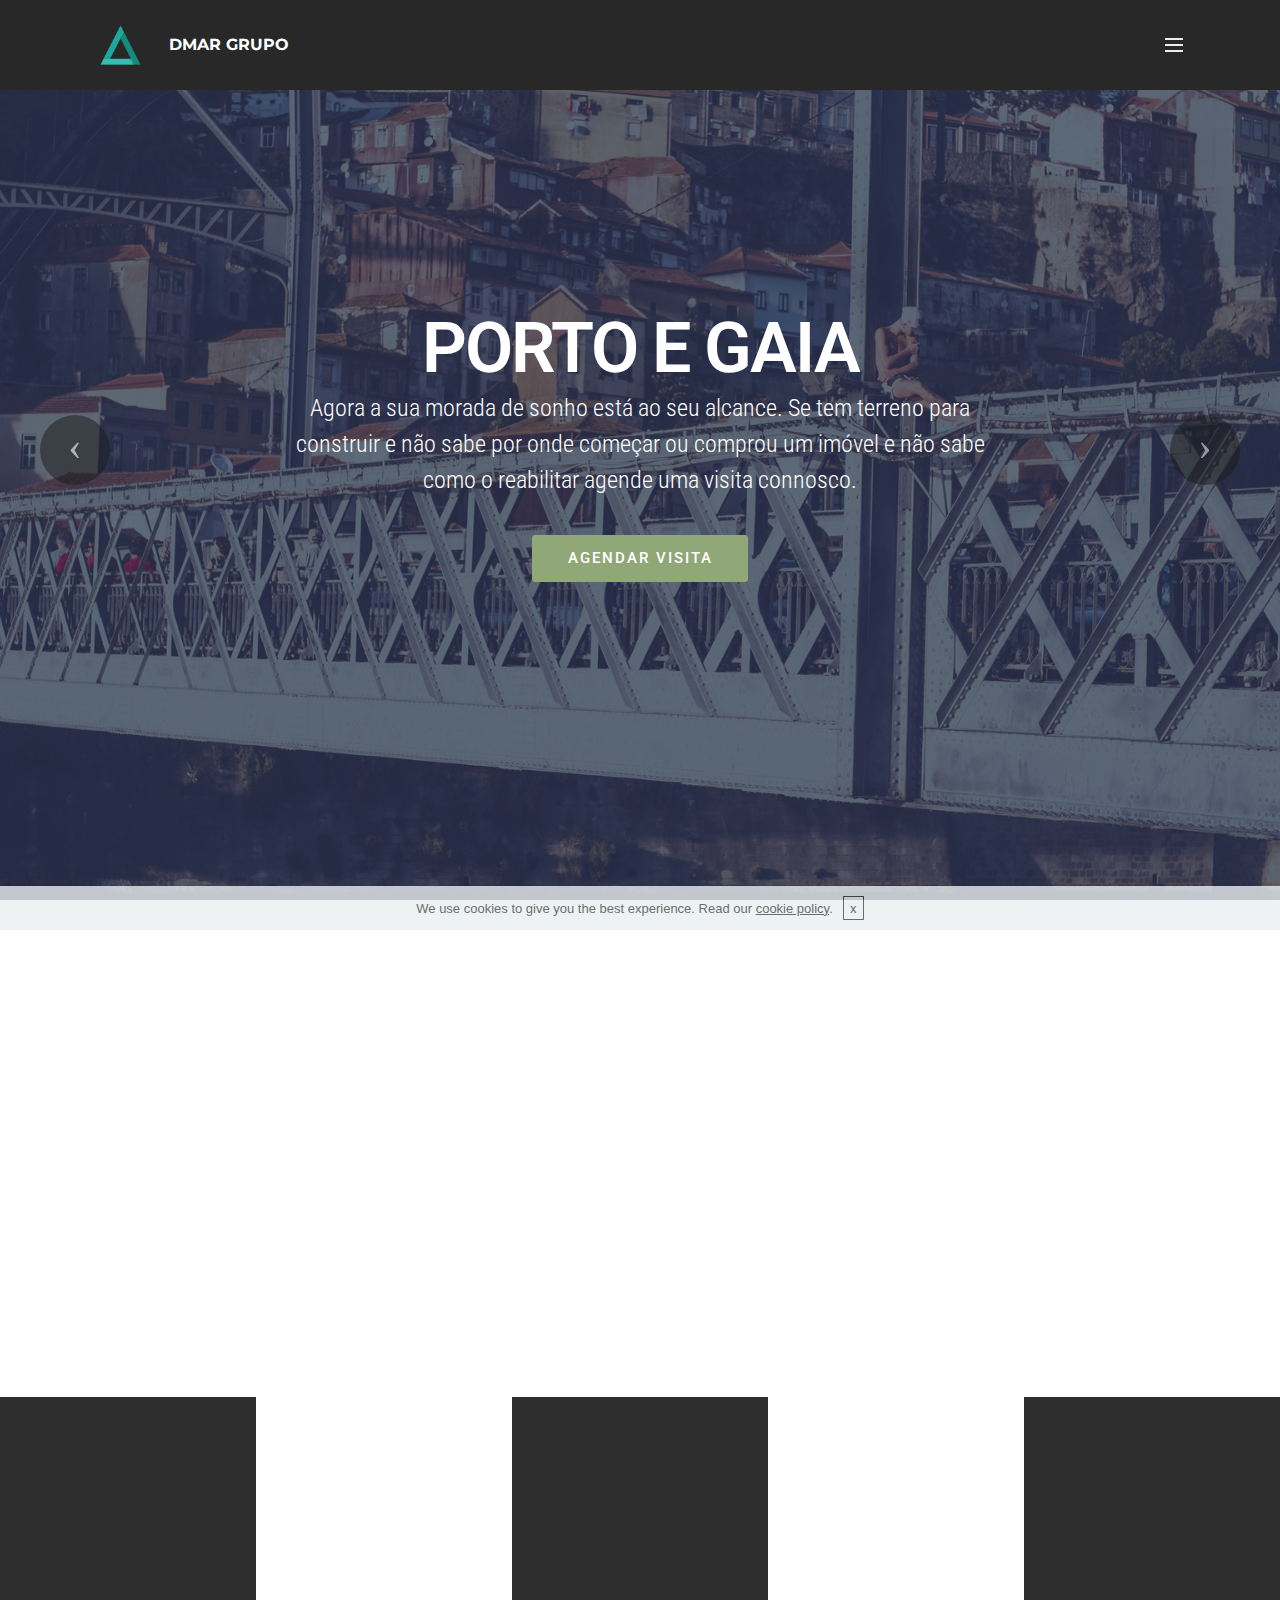
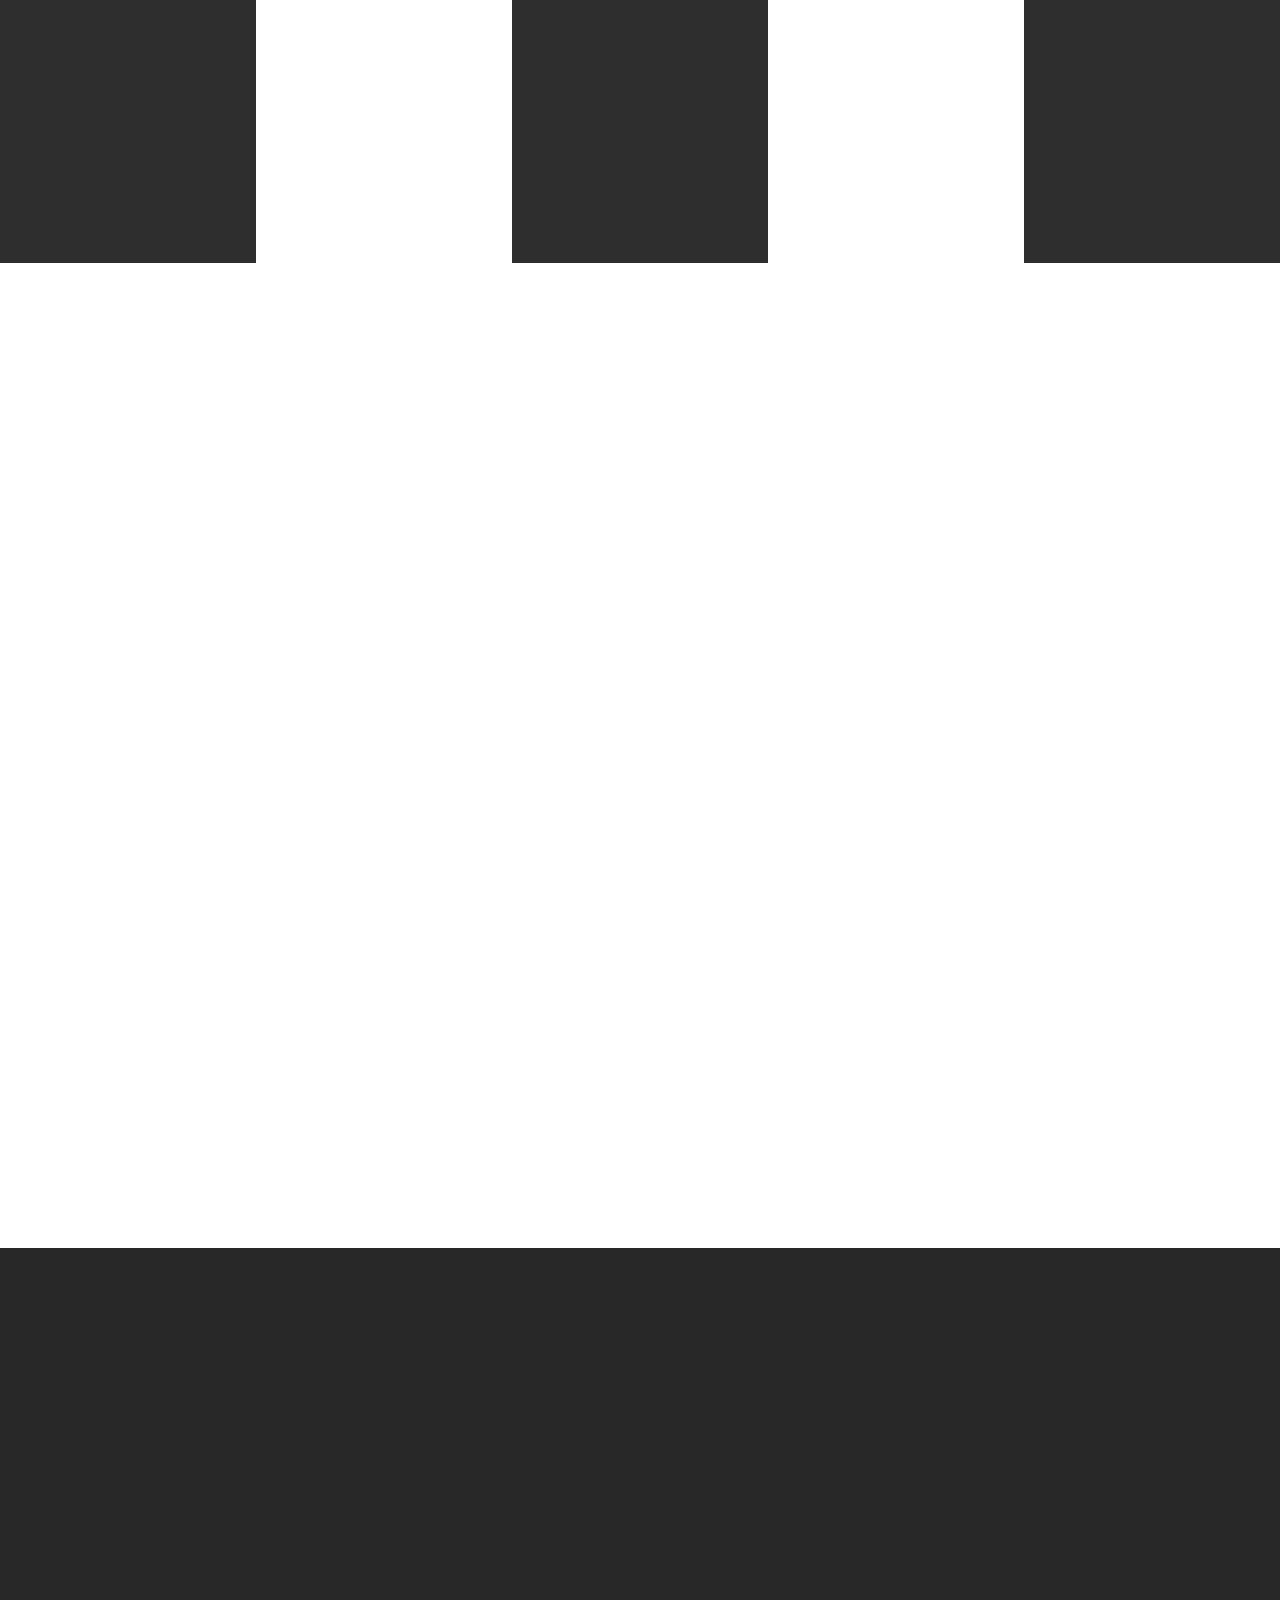
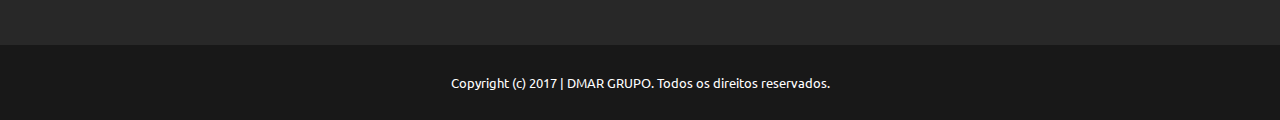
==== index.html @ 545c6b0a "Update index.html" ====
<!DOCTYPE html>
<html>
<head>
  <!-- Site made with Mobirise Website Builder v3.12.1, https://mobirise.com -->
  <meta charset="UTF-8">
  <meta http-equiv="X-UA-Compatible" content="IE=edge">
  <meta name="generator" content="Mobirise v3.12.1, mobirise.com">
  <meta name="viewport" content="width=device-width, initial-scale=1">
  <meta property="og:image" content="assets/images/teste-logo-small-1.png"/>
  <link rel="shortcut icon" href="assets/images/teste-logo-small-1.png" type="image/x-icon">
  <meta name="description" content="No Grupo DMAR as nossas equipas trabalham todos os dias para lhe apresentar o melhor serviço possivel. Visite-nos.">
  <title>Grupo DMAR</title>
  <link rel="stylesheet" href="https://fonts.googleapis.com/css?family=Lora:400,700,400italic,700italic&amp;subset=latin">
  <link rel="stylesheet" href="https://fonts.googleapis.com/css?family=Montserrat:400,700">
  <link rel="stylesheet" href="https://fonts.googleapis.com/css?family=Raleway:100,100i,200,200i,300,300i,400,400i,500,500i,600,600i,700,700i,800,800i,900,900i">
  <link rel="stylesheet" href="assets/bootstrap-material-design-font/css/material.css">
  <link rel="stylesheet" href="assets/web/assets/mobirise-icons/mobirise-icons.css">
  <link rel="stylesheet" href="assets/et-line-font-plugin/style.css">
  <link rel="stylesheet" href="assets/tether/tether.min.css">
  <link rel="stylesheet" href="assets/bootstrap/css/bootstrap.min.css">
  <link rel="stylesheet" href="assets/dropdown/css/style.css">
  <link rel="stylesheet" href="assets/animate.css/animate.min.css">
  <link rel="stylesheet" href="assets/socicon/css/styles.css">
  <link rel="stylesheet" href="assets/theme/css/style.css">
  <link rel="stylesheet" href="assets/mobirise/css/mbr-additional.css" type="text/css">
  
  
  
</head>
<body>

<!-- Google Analytics -->
<script>
  (function(i,s,o,g,r,a,m){i['GoogleAnalyticsObject']=r;i[r]=i[r]||function(){
  (i[r].q=i[r].q||[]).push(arguments)},i[r].l=1*new Date();a=s.createElement(o),
  m=s.getElementsByTagName(o)[0];a.async=1;a.src=g;m.parentNode.insertBefore(a,m)
  })(window,document,'script','https://www.google-analytics.com/analytics.js','ga');
  ga('create', 'UA-96179399-1', 'auto');
  ga('send', 'pageview');
</script>
<!-- /Google Analytics -->


<section id="ext_menu-2">

    <nav class="navbar navbar-dropdown navbar-fixed-top">
        <div class="container">

            <div class="mbr-table">
                <div class="mbr-table-cell">

                    <div class="navbar-brand">
                        <a href="index.html" class="navbar-logo"><img src="assets/images/teste-logo.png" alt="Dmar" title="DMAR Grupo"></a>
                        <a class="navbar-caption" href="index.html">DMAR GRUPO</a>
                    </div>

                </div>
                <div class="mbr-table-cell">

                    <button class="navbar-toggler pull-xs-right" type="button" data-toggle="collapse" data-target="#exCollapsingNavbar">
                        <div class="hamburger-icon"></div>
                    </button>

                    <ul class="nav-dropdown collapse pull-xs-right nav navbar-nav navbar-toggleable-xl" id="exCollapsingNavbar"><li class="nav-item"><a class="nav-link link" href="index.html#header3-11">SOBRE NÓS</a></li><li class="nav-item"><a class="nav-link link" href="index.html#features2-b">SERVIÇOS</a></li><li class="nav-item"><a class="nav-link link" href="index.html#social-buttons1-8">CONTACTOS</a></li></ul>
                    <button hidden="" class="navbar-toggler navbar-close" type="button" data-toggle="collapse" data-target="#exCollapsingNavbar">
                        <div class="close-icon"></div>
                    </button>

                </div>
            </div>

        </div>
    </nav>

</section>

<section class="engine"><a rel="external" href="https://mobirise.com">Web Site Builder</a></section><section class="mbr-slider mbr-section mbr-section__container carousel slide mbr-section-nopadding mbr-after-navbar" data-ride="carousel" data-keyboard="false" data-wrap="true" data-pause="false" data-interval="10000" id="slider-4">
    <div>
        <div>
            <div>
                
                <div class="carousel-inner" role="listbox">
                    <div class="mbr-section mbr-section-hero carousel-item dark center mbr-section-full active" data-bg-video-slide="false" style="background-image: url(assets/images/mbr.jpg);">
                        <div class="mbr-table-cell">
                            <div class="mbr-overlay" style="opacity: 0.7; background-color: rgb(40, 50, 78);"></div>
                            <div class="container-slide container">
                                
                                <div class="row">
                                    <div class="col-md-8 col-md-offset-2 text-xs-center">
                                        <h2 class="mbr-section-title display-1">PORTO E GAIA</h2>
                                        <p class="mbr-section-lead lead">Agora a sua morada de sonho está ao seu alcance. Se tem terreno para construir e não sabe por onde começar ou comprou um imóvel e não sabe como o reabilitar agende uma visita connosco.<br></p>

                                        <div class="mbr-section-btn"><a class="btn btn-lg btn-success" href="index.html#features2-b">AGENDAR VISITA</a> </div>
                                    </div>
                                </div>
                            </div>
                        </div>
                    </div><div class="mbr-section mbr-section-hero carousel-item dark center mbr-section-full" data-bg-video-slide="false" style="background-image: url(assets/images/mbr-1.jpg);">
                        <div class="mbr-table-cell">
                            <div class="mbr-overlay"></div>
                            <div class="container-slide container">
                                
                                <div class="row">
                                    <div class="col-md-8 col-md-offset-1">
                                        <h2 class="mbr-section-title display-1">LISBOA E CASCAIS</h2>
                                        <p class="mbr-section-lead lead">Agora a sua morada de sonho está ao seu alcance. Se tem terreno para construir e não sabe por onde começar ou comprou um imóvel e não sabe como o reabilitar agende uma visita connosco.</p>

                                        <div class="mbr-section-btn"><a class="btn btn-lg btn-primary" href="index.html#features2-b">AGENDAR VISITA</a> </div>
                                    </div>
                                </div>
                            </div>
                        </div>
                    </div><div class="mbr-section mbr-section-hero carousel-item dark center mbr-section-full" data-bg-video-slide="false" style="background-image: url(assets/images/mbr-2.jpg);">
                        <div class="mbr-table-cell">
                            <div class="mbr-overlay" style="background-color: rgb(40, 50, 78);"></div>
                            <div class="container-slide container">
                                
                                <div class="row">
                                    <div class="col-md-8 col-md-offset-2 text-xs-center">
                                        <h2 class="mbr-section-title display-1">ALGARVE</h2>
                                        <p class="mbr-section-lead lead">Agora a sua morada de sonho está ao seu alcance. Se tem terreno para construir e não sabe por onde começar ou comprou um imóvel e não sabe como o reabilitar agende uma visita connosco.</p>

                                        <div class="mbr-section-btn"><a class="btn btn-lg btn-success" href="index.html#features2-b">AGENDAR VISITA</a> </div>
                                    </div>
                                </div>
                            </div>
                        </div>
                    </div><div class="mbr-section mbr-section-hero carousel-item dark center mbr-section-full" data-bg-video-slide="false" style="background-image: url(assets/images/mbr-3.jpg);">
                        <div class="mbr-table-cell">
                            <div class="mbr-overlay" style="background-color: rgb(40, 50, 78);"></div>
                            <div class="container-slide container">
                                
                                <div class="row">
                                    <div class="col-md-8 col-md-offset-2 text-xs-center">
                                        <h2 class="mbr-section-title display-1">Reformar e vender imóvel?</h2>
                                        <p class="mbr-section-lead lead">Agora com a DMAR tem possibilidade de reabilitar ou reformar o seu imóvel e vende-lo sem grandes preocupações.<br></p>

                                        <div class="mbr-section-btn"><a class="btn btn-lg btn-primary" href="index.html#features2-b">AGENDE UMA VISITA</a> </div>
                                    </div>
                                </div>
                            </div>
                        </div>
                    </div><div class="mbr-section mbr-section-hero carousel-item dark center mbr-section-full" data-bg-video-slide="false" style="background-image: url(assets/images/mbr-4.jpg);">
                        <div class="mbr-table-cell">
                            <div class="mbr-overlay" style="background-color: rgb(40, 50, 78);"></div>
                            <div class="container-slide container">
                                
                                <div class="row">
                                    <div class="col-md-8 col-md-offset-3 text-xs-right">
                                        <h2 class="mbr-section-title display-1">Certificados Energétios?</h2>
                                        <p class="mbr-section-lead lead">Sim nós fazemos.<br></p>

                                        <div class="mbr-section-btn"><a class="btn btn-lg btn-success" href="http://dmar.pt/energy">AGENDE UM</a> </div>
                                    </div>
                                </div>
                            </div>
                        </div>
                    </div>
                </div>

                <a data-app-prevent-settings="" class="left carousel-control" role="button" data-slide="prev" href="#slider-4">
                    <span class="icon-prev" aria-hidden="true"></span>
                    <span class="sr-only">Previous</span>
                </a>
                <a data-app-prevent-settings="" class="right carousel-control" role="button" data-slide="next" href="#slider-4">
                    <span class="icon-next" aria-hidden="true"></span>
                    <span class="sr-only">Next</span>
                </a>
            </div>
        </div>
    </div>
</section>

<section class="mbr-section mbr-section__container article" id="header3-11" style="background-color: rgb(255, 255, 255); padding-top: 100px; padding-bottom: 20px;">
    <div class="container">
        <div class="row">
            <div class="col-xs-12">
                <h3 class="mbr-section-title display-2">QUEM É A DMAR?</h3>
                <small class="mbr-section-subtitle"></small>
            </div>
        </div>
    </div>
</section>

<section class="mbr-section article mbr-section__container" id="content1-10" style="background-color: rgb(255, 255, 255); padding-top: 0px; padding-bottom: 140px;">

    <div class="container">
        <div class="row">
            <div class="col-xs-12 lead"><p>A DMAR é um Grupo que tem como objectivo principal satisfazer os seus clientes em todas as suas necessidades relacionadas com os seus imóveis. Fornece portanto um leque completo de soluções para os imóveis e providencia um serviço transparente e com garantias totais. Seja desde construção, obras de menor dimensão, venda de Imóveis, gestão de condomínios de edifícios, seguros para os imóveis e seus ocupantes ou a certificação energética do imóvel com aconselhamento para melhorias energéticas.</p><p><br></p><p>Para tal a DMAR tem nos seus quadros, profissionais qualificados e licenciados pelas melhores Universidades para desenvolver todas estas actividades com as regras actuais.</p></div>
        </div>
    </div>

</section>

<section class="mbr-cards mbr-section mbr-section-nopadding" id="features2-b" style="background-color: rgb(255, 255, 255);">

        

    <div class="mbr-cards-row row striped">

        <div class="mbr-cards-col col-xs-12 col-lg-2" style="padding-top: 80px; padding-bottom: 80px;">
            <div class="container">
                <div class="card cart-block">
                    <div class="card-img"><a href="http://dmar.pt/building" target="_blank" class="mbri-home mbr-iconfont mbr-iconfont-features2"></a></div>
                    <div class="card-block">
                        <h4 class="card-title">OBRAS</h4>
                        
                        
                        <div class="card-btn"><a href="http://dmar.pt/building" class="btn btn-warning">SABER MAIS</a></div>
                    </div>
                </div>
            </div>
        </div>
        <div class="mbr-cards-col col-xs-12 col-lg-2" style="padding-top: 80px; padding-bottom: 80px;">
            <div class="container">
                <div class="card cart-block">
                    <div class="card-img"><a href="http://dmar.pt/energy" class="mbri-idea mbr-iconfont mbr-iconfont-features2"></a></div>
                    <div class="card-block">
                        <h4 class="card-title">CERTIFICADOS ENERGÉTICOS</h4>
                        
                        
                        <div class="card-btn"><a href="http://dmar.pt/energy" class="btn btn-warning">SABER MAIS</a></div>
                    </div>
                </div>
            </div>
        </div>
        <div class="mbr-cards-col col-xs-12 col-lg-2" style="padding-top: 80px; padding-bottom: 80px;">
            <div class="container">
                <div class="card cart-block">
                    <div class="card-img"><a href="http://dmarcondominios.x10host.com" class="mbri-edit mbr-iconfont mbr-iconfont-features2"></a></div>
                    <div class="card-block">
                        <h4 class="card-title">GESTÃO DE CONDOMINIOS</h4>
                        
                        
                        <div class="card-btn"><a href="http://dmarcondominios.x10host.com" class="btn btn-warning">SABER MAIS</a></div>
                    </div>
                </div>
            </div>
        </div>
        <div class="mbr-cards-col col-xs-12 col-lg-2" style="padding-top: 80px; padding-bottom: 80px;">
            <div class="container">
                <div class="card cart-block">
                    <div class="card-img"><a href="http://www.dmar-imobiliaria.pt" class="mbri-map-pin mbr-iconfont mbr-iconfont-features2"></a></div>
                    <div class="card-block">
                        <h4 class="card-title">IMOBILIÁRIA</h4>
                        
                        
                        <div class="card-btn"><a href="http://www.dmar-imobiliaria.pt" class="btn btn-warning" target="_blank">SABER MAIS</a></div>
                    </div>
                </div>
            </div>
        </div>
        <div class="mbr-cards-col col-xs-12 col-lg-2" style="padding-top: 80px; padding-bottom: 80px;">
            <div class="container">
                <div class="card cart-block">
                    <div class="card-img"><a href="http://dmar.pt/seguros" class="mbri-protect mbr-iconfont mbr-iconfont-features2"></a></div>
                    <div class="card-block">
                        <h4 class="card-title">SEGUROS</h4>
                        
                        
                        <div class="card-btn"><a href="http://dmar.pt/seguros/" class="btn btn-warning">SABER MAIS!</a></div>
                    </div>
                </div>
            </div>
        </div>
        
    </div>
</section>

<section class="mbr-section" id="form1-a" style="background-color: rgb(255, 255, 255); padding-top: 120px; padding-bottom: 120px;">
    
    <div class="mbr-section mbr-section__container mbr-section__container--middle">
        <div class="container">
            <div class="row">
                <div class="col-xs-12 text-xs-center">
                    <h3 class="mbr-section-title display-2"><p>AGENDE UMA REUNIÃO&nbsp;&nbsp;&nbsp;&nbsp;</p></h3>
                    <small class="mbr-section-subtitle"></small>
                </div>
            </div>
        </div>
    </div>
    <div class="mbr-section mbr-section-nopadding">
        <div class="container">
            <div class="row">
                <div class="col-xs-12 col-lg-10 col-lg-offset-1" data-form-type="formoid">


                    <div data-form-alert="true">
                        <div hidden="" data-form-alert-success="true" class="alert alert-form alert-success text-xs-center">Obrigado por nos contactar! Iremos responder ao seu pedido o mais breve possivel.</div>
                    </div>


                    <form action="https://mobirise.com/" method="post" data-form-title="AGENDE UMA REUNIÃO&amp;nbsp;&amp;nbsp;&amp;nbsp;&amp;nbsp;">

                        <input type="hidden" value="QLfrBdo5JYVYoTVvgTwMa7ZtrbU6G0u6p+/h1WygypxPQh24oFWICL7safoiLllz13dA7XIQCb1Tnn9NUhfeIuDGlWLWuJW9LAH5Nif7QUSp3lc/PRtCB7ZhBWG7leej" data-form-email="true">

                        <div class="row row-sm-offset">

                            <div class="col-xs-12 col-md-4">
                                <div class="form-group">
                                    <label class="form-control-label" for="form1-a-name">Nome<span class="form-asterisk">*</span></label>
                                    <input type="text" class="form-control" name="name" required="" data-form-field="Name" id="form1-a-name">
                                </div>
                            </div>

                            <div class="col-xs-12 col-md-4">
                                <div class="form-group">
                                    <label class="form-control-label" for="form1-a-email">Email</label>
                                    <input type="email" class="form-control" name="email" required="" data-form-field="Email" id="form1-a-email">
                                </div>
                            </div>

                            <div class="col-xs-12 col-md-4">
                                <div class="form-group">
                                    <label class="form-control-label" for="form1-a-phone">Telemóvel<span class="form-asterisk">*</span></label>
                                    <input type="tel" class="form-control" name="phone" data-form-field="Phone" id="form1-a-phone">
                                </div>
                            </div>

                        </div>

                        <div class="form-group">
                            <label class="form-control-label" for="form1-a-message">Menssagem</label>
                            <textarea class="form-control" name="message" rows="7" data-form-field="Message" id="form1-a-message"></textarea>
                        </div>

                        <div><button type="submit" class="btn btn-primary">AGENDAR</button></div>

                    </form>
                </div>
            </div>
        </div>
    </div>
</section>

<section class="mbr-section mbr-section-md-padding" id="social-buttons1-8" style="background-color: rgb(255, 255, 255); padding-top: 60px; padding-bottom: 120px;">
    
    <div class="container">
        <div class="row">
            <div class="col-md-8 col-md-offset-2 text-xs-center">
                <h3 class="mbr-section-title display-2">Apresente-nos a um amigo seu!<br></h3>
                <div>

                  <div class="mbr-social-likes" data-counters="false">
                    <span class="btn btn-social facebook" title="Share link on Facebook">
                        <i class="socicon socicon-facebook"></i>
                    </span>
                    <span class="btn btn-social twitter" title="Share link on Twitter">
                        <i class="socicon socicon-twitter"></i>
                    </span>
                    <span class="btn btn-social plusone" title="Share link on Google+">
                        <i class="socicon socicon-googleplus"></i>
                    </span>
                    
                    
                  </div>

                </div>
            </div>
        </div>
    </div>
</section>

<section class="mbr-section mbr-section-md-padding mbr-footer footer1" id="contacts1-9" style="background-color: rgb(40, 40, 40); padding-top: 120px; padding-bottom: 120px;">
    
    <div class="container">
        <div class="row">
            <div class="mbr-footer-content col-xs-12 col-md-3">
                <div><a href="#top"><img src="assets/images/teste-logo-small.png"></a></div>
            </div>
            <div class="mbr-footer-content col-xs-12 col-md-3">
                <p><strong>Morada</strong><br>
Rua trás do Maninho<br>
Madalena, V. N. Gaia</p>
            </div>
            <div class="mbr-footer-content col-xs-12 col-md-3">
                <p><strong>Contactos</strong><br>
Email: geral@dmar.pt<br>
Telemóvel: +351 934 323 691<br><br></p>
            </div>
            <div class="mbr-footer-content col-xs-12 col-md-3">
                <p><strong>Links</strong><br>
<a href="http://dmar.pt/building/" target="_blank">DMAR</a> Construções<br>
<a href="http://www.dmar-imobiliaria.pt">DMAR</a> Imobiliária<br>
<a href="http://www.dmarcondominios.x10host.com" target="_blank">DMAR</a> Condomínios<br><a href="http://dmar.pt/seguros/" target="_blank">DMAR</a> Seguros<br><a href="http://dmar.pt/energy/" target="_blank">DMAR</a> Certificados Energéticos</p>
            </div>

        </div>
    </div>
</section>

<footer class="mbr-small-footer mbr-section mbr-section-nopadding" id="footer1-5" style="background-color: rgb(24, 24, 24); padding-top: 1.75rem; padding-bottom: 1.75rem;">
    
    <div class="container">
        <p class="text-xs-center">Copyright (c) 2017 | DMAR GRUPO. Todos os direitos reservados.</p>
    </div>
</footer>


  <script src="assets/web/assets/jquery/jquery.min.js"></script>
  <script src="assets/tether/tether.min.js"></script>
  <script src="assets/bootstrap/js/bootstrap.min.js"></script>
  <script src="assets/smooth-scroll/smooth-scroll.js"></script>
  <script src="assets/cookies-alert-plugin/cookies-alert-core.js"></script>
  <script src="assets/cookies-alert-plugin/cookies-alert-script.js"></script>
  <script src="assets/dropdown/js/script.min.js"></script>
  <script src="assets/touch-swipe/jquery.touch-swipe.min.js"></script>
  <script src="assets/viewport-checker/jquery.viewportchecker.js"></script>
  <script src="assets/bootstrap-carousel-swipe/bootstrap-carousel-swipe.js"></script>
  <script src="assets/social-likes/social-likes.js"></script>
  <script src="assets/theme/js/script.js"></script>
  <script src="assets/formoid/formoid.min.js"></script>
  
  
  <input name="animation" type="hidden">
   <div id="scrollToTop" class="scrollToTop mbr-arrow-up"><a style="text-align: center;"><i class="mbr-arrow-up-icon"></i></a></div>
  <input name="cookieData" type="hidden" data-cookie-text="We use cookies to give you the best experience. Read our <a href='privacy.html'>cookie policy</a>.">
  </body>
</html>
---- assets/bootstrap-material-design-font/css/material.css ----
@font-face {
  font-family: 'Material-Design-Icons';
  src: url('../fonts/Material-Design-Icons.eot?3ocs8m');
  src: url('../fonts/Material-Design-Icons.eot?#iefix3ocs8m') format('embedded-opentype'), url('../fonts/Material-Design-Icons.woff?3ocs8m') format('woff'), url('../fonts/Material-Design-Icons.ttf?3ocs8m') format('truetype'), url('../fonts/Material-Design-Icons.svg?3ocs8m#Material-Design-Icons') format('svg');
  font-weight: normal;
  font-style: normal;
}
[class^="mdi-"],
[class*="mdi-"] {
  speak: none;
  display: inline-block;
  font-style: normal;
  font-variant:normal;
  font-weight:normal;
  /*font-size:24px;*/
  line-height:1;
  font-family:'Material-Design-Icons' !important;
  text-rendering: auto;
  
  -webkit-font-smoothing: antialiased;
  -moz-osx-font-smoothing: grayscale;
  -webkit-transform: translate(0, 0);
      -ms-transform: translate(0, 0);
          transform: translate(0, 0);
}
[class^="mdi-"]:before,
[class*="mdi-"]:before {
  display: inline-block;
  speak: none;
  text-decoration: inherit;
}
[class^="mdi-"].pull-left,
[class*="mdi-"].pull-left {
  margin-right: .3em;
}
[class^="mdi-"].pull-right,
[class*="mdi-"].pull-right {
  margin-left: .3em;
}
[class^="mdi-"].mdi-lg:before,
[class*="mdi-"].mdi-lg:before,
[class^="mdi-"].mdi-lg:after,
[class*="mdi-"].mdi-lg:after {
  font-size: 1.33333333em;
  line-height: 0.75em;
  vertical-align: -15%;
}
[class^="mdi-"].mdi-2x:before,
[class*="mdi-"].mdi-2x:before,
[class^="mdi-"].mdi-2x:after,
[class*="mdi-"].mdi-2x:after {
  font-size: 2em;
}
[class^="mdi-"].mdi-3x:before,
[class*="mdi-"].mdi-3x:before,
[class^="mdi-"].mdi-3x:after,
[class*="mdi-"].mdi-3x:after {
  font-size: 3em;
}
[class^="mdi-"].mdi-4x:before,
[class*="mdi-"].mdi-4x:before,
[class^="mdi-"].mdi-4x:after,
[class*="mdi-"].mdi-4x:after {
  font-size: 4em;
}
[class^="mdi-"].mdi-5x:before,
[class*="mdi-"].mdi-5x:before,
[class^="mdi-"].mdi-5x:after,
[class*="mdi-"].mdi-5x:after {
  font-size: 5em;
}
[class^="mdi-device-signal-cellular-"]:after,
[class^="mdi-device-battery-"]:after,
[class^="mdi-device-battery-charging-"]:after,
[class^="mdi-device-signal-cellular-connected-no-internet-"]:after,
[class^="mdi-device-signal-wifi-"]:after,
[class^="mdi-device-signal-wifi-statusbar-not-connected"]:after,
.mdi-device-network-wifi:after {
  opacity: .3;
  position: absolute;
  left: 0;
  top: 0;
  z-index: 1;
  display: inline-block;
  speak: none;
  text-decoration: inherit;
}
[class^="mdi-device-signal-cellular-"]:after {
  content: "\e758";
}
[class^="mdi-device-battery-"]:after {
  content: "\e735";
}
[class^="mdi-device-battery-charging-"]:after {
  content: "\e733";
}
[class^="mdi-device-signal-cellular-connected-no-internet-"]:after {
  content: "\e75d";
}
[class^="mdi-device-signal-wifi-"]:after,
.mdi-device-network-wifi:after {
  content: "\e765";
}
[class^="mdi-device-signal-wifi-statusbasr-not-connected"]:after {
  content: "\e8f7";
}
.mdi-device-signal-cellular-off:after,
.mdi-device-signal-cellular-null:after,
.mdi-device-signal-cellular-no-sim:after,
.mdi-device-signal-wifi-off:after,
.mdi-device-signal-wifi-4-bar:after,
.mdi-device-signal-cellular-4-bar:after,
.mdi-device-battery-alert:after,
.mdi-device-signal-cellular-connected-no-internet-4-bar:after,
.mdi-device-battery-std:after,
.mdi-device-battery-full .mdi-device-battery-unknown:after {
  content: "";
}
.mdi-fw {
  width: 1.28571429em;
  text-align: center;
}
.mdi-ul {
  padding-left: 0;
  margin-left: 2.14285714em;
  list-style-type: none;
}
.mdi-ul > li {
  position: relative;
}
.mdi-li {
  position: absolute;
  left: -2.14285714em;
  width: 2.14285714em;
  top: 0.14285714em;
  text-align: center;
}
.mdi-li.mdi-lg {
  left: -1.85714286em;
}
.mdi-border {
  padding: .2em .25em .15em;
  border: solid 0.08em #eeeeee;
  border-radius: .1em;
}
.mdi-spin {
  -webkit-animation: mdi-spin 2s infinite linear;
  animation: mdi-spin 2s infinite linear;
  -webkit-transform-origin: 50% 50%;
  -ms-transform-origin: 50% 50%;
      transform-origin: 50% 50%;
}
.mdi-pulse {
  -webkit-animation: mdi-spin 1s steps(8) infinite;
  animation: mdi-spin 1s steps(8) infinite;
  -webkit-transform-origin: 50% 50%;
  -ms-transform-origin: 50% 50%;
      transform-origin: 50% 50%;
}
@-webkit-keyframes mdi-spin {
  0% {
    -webkit-transform: rotate(0deg);
    transform: rotate(0deg);
  }
  100% {
    -webkit-transform: rotate(359deg);
    transform: rotate(359deg);
  }
}
@keyframes mdi-spin {
  0% {
    -webkit-transform: rotate(0deg);
    transform: rotate(0deg);
  }
  100% {
    -webkit-transform: rotate(359deg);
    transform: rotate(359deg);
  }
}
.mdi-rotate-90 {
  filter: progid:DXImageTransform.Microsoft.BasicImage(rotation=1);
  -webkit-transform: rotate(90deg);
  -ms-transform: rotate(90deg);
  transform: rotate(90deg);
}
.mdi-rotate-180 {
  filter: progid:DXImageTransform.Microsoft.BasicImage(rotation=2);
  -webkit-transform: rotate(180deg);
  -ms-transform: rotate(180deg);
  transform: rotate(180deg);
}
.mdi-rotate-270 {
  filter: progid:DXImageTransform.Microsoft.BasicImage(rotation=3);
  -webkit-transform: rotate(270deg);
  -ms-transform: rotate(270deg);
  transform: rotate(270deg);
}
.mdi-flip-horizontal {
  filter: progid:DXImageTransform.Microsoft.BasicImage(rotation=0, mirror=1);
  -webkit-transform: scale(-1, 1);
  -ms-transform: scale(-1, 1);
  transform: scale(-1, 1);
}
.mdi-flip-vertical {
  filter: progid:DXImageTransform.Microsoft.BasicImage(rotation=2, mirror=1);
  -webkit-transform: scale(1, -1);
  -ms-transform: scale(1, -1);
  transform: scale(1, -1);
}
:root .mdi-rotate-90,
:root .mdi-rotate-180,
:root .mdi-rotate-270,
:root .mdi-flip-horizontal,
:root .mdi-flip-vertical {
  -webkit-filter: none;
          filter: none;
}
.mdi-stack {
  position: relative;
  display: inline-block;
  width: 2em;
  height: 2em;
  line-height: 2em;
  vertical-align: middle;
}
.mdi-stack-1x,
.mdi-stack-2x {
  position: absolute;
  left: 0;
  width: 100%;
  text-align: center;
}
.mdi-stack-1x {
  line-height: inherit;
}
.mdi-stack-2x {
  font-size: 2em;
}
.mdi-inverse {
  color: #ffffff;
}
/* Start Icons */
.mdi-action-3d-rotation:before {
  content: "\e600";
}
.mdi-action-accessibility:before {
  content: "\e601";
}
.mdi-action-account-balance-wallet:before {
  content: "\e602";
}
.mdi-action-account-balance:before {
  content: "\e603";
}
.mdi-action-account-box:before {
  content: "\e604";
}
.mdi-action-account-child:before {
  content: "\e605";
}
.mdi-action-account-circle:before {
  content: "\e606";
}
.mdi-action-add-shopping-cart:before {
  content: "\e607";
}
.mdi-action-alarm-add:before {
  content: "\e608";
}
.mdi-action-alarm-off:before {
  content: "\e609";
}
.mdi-action-alarm-on:before {
  content: "\e60a";
}
.mdi-action-alarm:before {
  content: "\e60b";
}
.mdi-action-android:before {
  content: "\e60c";
}
.mdi-action-announcement:before {
  content: "\e60d";
}
.mdi-action-aspect-ratio:before {
  content: "\e60e";
}
.mdi-action-assessment:before {
  content: "\e60f";
}
.mdi-action-assignment-ind:before {
  content: "\e610";
}
.mdi-action-assignment-late:before {
  content: "\e611";
}
.mdi-action-assignment-return:before {
  content: "\e612";
}
.mdi-action-assignment-returned:before {
  content: "\e613";
}
.mdi-action-assignment-turned-in:before {
  content: "\e614";
}
.mdi-action-assignment:before {
  content: "\e615";
}
.mdi-action-autorenew:before {
  content: "\e616";
}
.mdi-action-backup:before {
  content: "\e617";
}
.mdi-action-book:before {
  content: "\e618";
}
.mdi-action-bookmark-outline:before {
  content: "\e619";
}
.mdi-action-bookmark:before {
  content: "\e61a";
}
.mdi-action-bug-report:before {
  content: "\e61b";
}
.mdi-action-cached:before {
  content: "\e61c";
}
.mdi-action-check-circle:before {
  content: "\e61d";
}
.mdi-action-class:before {
  content: "\e61e";
}
.mdi-action-credit-card:before {
  content: "\e61f";
}
.mdi-action-dashboard:before {
  content: "\e620";
}
.mdi-action-delete:before {
  content: "\e621";
}
.mdi-action-description:before {
  content: "\e622";
}
.mdi-action-dns:before {
  content: "\e623";
}
.mdi-action-done-all:before {
  content: "\e624";
}
.mdi-action-done:before {
  content: "\e625";
}
.mdi-action-event:before {
  content: "\e626";
}
.mdi-action-exit-to-app:before {
  content: "\e627";
}
.mdi-action-explore:before {
  content: "\e628";
}
.mdi-action-extension:before {
  content: "\e629";
}
.mdi-action-face-unlock:before {
  content: "\e62a";
}
.mdi-action-favorite-outline:before {
  content: "\e62b";
}
.mdi-action-favorite:before {
  content: "\e62c";
}
.mdi-action-find-in-page:before {
  content: "\e62d";
}
.mdi-action-find-replace:before {
  content: "\e62e";
}
.mdi-action-flip-to-back:before {
  content: "\e62f";
}
.mdi-action-flip-to-front:before {
  content: "\e630";
}
.mdi-action-get-app:before {
  content: "\e631";
}
.mdi-action-grade:before {
  content: "\e632";
}
.mdi-action-group-work:before {
  content: "\e633";
}
.mdi-action-help:before {
  content: "\e634";
}
.mdi-action-highlight-remove:before {
  content: "\e635";
}
.mdi-action-history:before {
  content: "\e636";
}
.mdi-action-home:before {
  content: "\e637";
}
.mdi-action-https:before {
  content: "\e638";
}
.mdi-action-info-outline:before {
  content: "\e639";
}
.mdi-action-info:before {
  content: "\e63a";
}
.mdi-action-input:before {
  content: "\e63b";
}
.mdi-action-invert-colors:before {
  content: "\e63c";
}
.mdi-action-label-outline:before {
  content: "\e63d";
}
.mdi-action-label:before {
  content: "\e63e";
}
.mdi-action-language:before {
  content: "\e63f";
}
.mdi-action-launch:before {
  content: "\e640";
}
.mdi-action-list:before {
  content: "\e641";
}
.mdi-action-lock-open:before {
  content: "\e642";
}
.mdi-action-lock-outline:before {
  content: "\e643";
}
.mdi-action-lock:before {
  content: "\e644";
}
.mdi-action-loyalty:before {
  content: "\e645";
}
.mdi-action-markunread-mailbox:before {
  content: "\e646";
}
.mdi-action-note-add:before {
  content: "\e647";
}
.mdi-action-open-in-browser:before {
  content: "\e648";
}
.mdi-action-open-in-new:before {
  content: "\e649";
}
.mdi-action-open-with:before {
  content: "\e64a";
}
.mdi-action-pageview:before {
  content: "\e64b";
}
.mdi-action-payment:before {
  content: "\e64c";
}
.mdi-action-perm-camera-mic:before {
  content: "\e64d";
}
.mdi-action-perm-contact-cal:before {
  content: "\e64e";
}
.mdi-action-perm-data-setting:before {
  content: "\e64f";
}
.mdi-action-perm-device-info:before {
  content: "\e650";
}
.mdi-action-perm-identity:before {
  content: "\e651";
}
.mdi-action-perm-media:before {
  content: "\e652";
}
.mdi-action-perm-phone-msg:before {
  content: "\e653";
}
.mdi-action-perm-scan-wifi:before {
  content: "\e654";
}
.mdi-action-picture-in-picture:before {
  content: "\e655";
}
.mdi-action-polymer:before {
  content: "\e656";
}
.mdi-action-print:before {
  content: "\e657";
}
.mdi-action-query-builder:before {
  content: "\e658";
}
.mdi-action-question-answer:before {
  content: "\e659";
}
.mdi-action-receipt:before {
  content: "\e65a";
}
.mdi-action-redeem:before {
  content: "\e65b";
}
.mdi-action-reorder:before {
  content: "\e65c";
}
.mdi-action-report-problem:before {
  content: "\e65d";
}
.mdi-action-restore:before {
  content: "\e65e";
}
.mdi-action-room:before {
  content: "\e65f";
}
.mdi-action-schedule:before {
  content: "\e660";
}
.mdi-action-search:before {
  content: "\e661";
}
.mdi-action-settings-applications:before {
  content: "\e662";
}
.mdi-action-settings-backup-restore:before {
  content: "\e663";
}
.mdi-action-settings-bluetooth:before {
  content: "\e664";
}
.mdi-action-settings-cell:before {
  content: "\e665";
}
.mdi-action-settings-display:before {
  content: "\e666";
}
.mdi-action-settings-ethernet:before {
  content: "\e667";
}
.mdi-action-settings-input-antenna:before {
  content: "\e668";
}
.mdi-action-settings-input-component:before {
  content: "\e669";
}
.mdi-action-settings-input-composite:before {
  content: "\e66a";
}
.mdi-action-settings-input-hdmi:before {
  content: "\e66b";
}
.mdi-action-settings-input-svideo:before {
  content: "\e66c";
}
.mdi-action-settings-overscan:before {
  content: "\e66d";
}
.mdi-action-settings-phone:before {
  content: "\e66e";
}
.mdi-action-settings-power:before {
  content: "\e66f";
}
.mdi-action-settings-remote:before {
  content: "\e670";
}
.mdi-action-settings-voice:before {
  content: "\e671";
}
.mdi-action-settings:before {
  content: "\e672";
}
.mdi-action-shop-two:before {
  content: "\e673";
}
.mdi-action-shop:before {
  content: "\e674";
}
.mdi-action-shopping-basket:before {
  content: "\e675";
}
.mdi-action-shopping-cart:before {
  content: "\e676";
}
.mdi-action-speaker-notes:before {
  content: "\e677";
}
.mdi-action-spellcheck:before {
  content: "\e678";
}
.mdi-action-star-rate:before {
  content: "\e679";
}
.mdi-action-stars:before {
  content: "\e67a";
}
.mdi-action-store:before {
  content: "\e67b";
}
.mdi-action-subject:before {
  content: "\e67c";
}
.mdi-action-supervisor-account:before {
  content: "\e67d";
}
.mdi-action-swap-horiz:before {
  content: "\e67e";
}
.mdi-action-swap-vert-circle:before {
  content: "\e67f";
}
.mdi-action-swap-vert:before {
  content: "\e680";
}
.mdi-action-system-update-tv:before {
  content: "\e681";
}
.mdi-action-tab-unselected:before {
  content: "\e682";
}
.mdi-action-tab:before {
  content: "\e683";
}
.mdi-action-theaters:before {
  content: "\e684";
}
.mdi-action-thumb-down:before {
  content: "\e685";
}
.mdi-action-thumb-up:before {
  content: "\e686";
}
.mdi-action-thumbs-up-down:before {
  content: "\e687";
}
.mdi-action-toc:before {
  content: "\e688";
}
.mdi-action-today:before {
  content: "\e689";
}
.mdi-action-track-changes:before {
  content: "\e68a";
}
.mdi-action-translate:before {
  content: "\e68b";
}
.mdi-action-trending-down:before {
  content: "\e68c";
}
.mdi-action-trending-neutral:before {
  content: "\e68d";
}
.mdi-action-trending-up:before {
  content: "\e68e";
}
.mdi-action-turned-in-not:before {
  content: "\e68f";
}
.mdi-action-turned-in:before {
  content: "\e690";
}
.mdi-action-verified-user:before {
  content: "\e691";
}
.mdi-action-view-agenda:before {
  content: "\e692";
}
.mdi-action-view-array:before {
  content: "\e693";
}
.mdi-action-view-carousel:before {
  content: "\e694";
}
.mdi-action-view-column:before {
  content: "\e695";
}
.mdi-action-view-day:before {
  content: "\e696";
}
.mdi-action-view-headline:before {
  content: "\e697";
}
.mdi-action-view-list:before {
  content: "\e698";
}
.mdi-action-view-module:before {
  content: "\e699";
}
.mdi-action-view-quilt:before {
  content: "\e69a";
}
.mdi-action-view-stream:before {
  content: "\e69b";
}
.mdi-action-view-week:before {
  content: "\e69c";
}
.mdi-action-visibility-off:before {
  content: "\e69d";
}
.mdi-action-visibility:before {
  content: "\e69e";
}
.mdi-action-wallet-giftcard:before {
  content: "\e69f";
}
.mdi-action-wallet-membership:before {
  content: "\e6a0";
}
.mdi-action-wallet-travel:before {
  content: "\e6a1";
}
.mdi-action-work:before {
  content: "\e6a2";
}
.mdi-alert-error:before {
  content: "\e6a3";
}
.mdi-alert-warning:before {
  content: "\e6a4";
}
.mdi-av-album:before {
  content: "\e6a5";
}
.mdi-av-closed-caption:before {
  content: "\e6a6";
}
.mdi-av-equalizer:before {
  content: "\e6a7";
}
.mdi-av-explicit:before {
  content: "\e6a8";
}
.mdi-av-fast-forward:before {
  content: "\e6a9";
}
.mdi-av-fast-rewind:before {
  content: "\e6aa";
}
.mdi-av-games:before {
  content: "\e6ab";
}
.mdi-av-hearing:before {
  content: "\e6ac";
}
.mdi-av-high-quality:before {
  content: "\e6ad";
}
.mdi-av-loop:before {
  content: "\e6ae";
}
.mdi-av-mic-none:before {
  content: "\e6af";
}
.mdi-av-mic-off:before {
  content: "\e6b0";
}
.mdi-av-mic:before {
  content: "\e6b1";
}
.mdi-av-movie:before {
  content: "\e6b2";
}
.mdi-av-my-library-add:before {
  content: "\e6b3";
}
.mdi-av-my-library-books:before {
  content: "\e6b4";
}
.mdi-av-my-library-music:before {
  content: "\e6b5";
}
.mdi-av-new-releases:before {
  content: "\e6b6";
}
.mdi-av-not-interested:before {
  content: "\e6b7";
}
.mdi-av-pause-circle-fill:before {
  content: "\e6b8";
}
.mdi-av-pause-circle-outline:before {
  content: "\e6b9";
}
.mdi-av-pause:before {
  content: "\e6ba";
}
.mdi-av-play-arrow:before {
  content: "\e6bb";
}
.mdi-av-play-circle-fill:before {
  content: "\e6bc";
}
.mdi-av-play-circle-outline:before {
  content: "\e6bd";
}
.mdi-av-play-shopping-bag:before {
  content: "\e6be";
}
.mdi-av-playlist-add:before {
  content: "\e6bf";
}
.mdi-av-queue-music:before {
  content: "\e6c0";
}
.mdi-av-queue:before {
  content: "\e6c1";
}
.mdi-av-radio:before {
  content: "\e6c2";
}
.mdi-av-recent-actors:before {
  content: "\e6c3";
}
.mdi-av-repeat-one:before {
  content: "\e6c4";
}
.mdi-av-repeat:before {
  content: "\e6c5";
}
.mdi-av-replay:before {
  content: "\e6c6";
}
.mdi-av-shuffle:before {
  content: "\e6c7";
}
.mdi-av-skip-next:before {
  content: "\e6c8";
}
.mdi-av-skip-previous:before {
  content: "\e6c9";
}
.mdi-av-snooze:before {
  content: "\e6ca";
}
.mdi-av-stop:before {
  content: "\e6cb";
}
.mdi-av-subtitles:before {
  content: "\e6cc";
}
.mdi-av-surround-sound:before {
  content: "\e6cd";
}
.mdi-av-timer:before {
  content: "\e6ce";
}
.mdi-av-video-collection:before {
  content: "\e6cf";
}
.mdi-av-videocam-off:before {
  content: "\e6d0";
}
.mdi-av-videocam:before {
  content: "\e6d1";
}
.mdi-av-volume-down:before {
  content: "\e6d2";
}
.mdi-av-volume-mute:before {
  content: "\e6d3";
}
.mdi-av-volume-off:before {
  content: "\e6d4";
}
.mdi-av-volume-up:before {
  content: "\e6d5";
}
.mdi-av-web:before {
  content: "\e6d6";
}
.mdi-communication-business:before {
  content: "\e6d7";
}
.mdi-communication-call-end:before {
  content: "\e6d8";
}
.mdi-communication-call-made:before {
  content: "\e6d9";
}
.mdi-communication-call-merge:before {
  content: "\e6da";
}
.mdi-communication-call-missed:before {
  content: "\e6db";
}
.mdi-communication-call-received:before {
  content: "\e6dc";
}
.mdi-communication-call-split:before {
  content: "\e6dd";
}
.mdi-communication-call:before {
  content: "\e6de";
}
.mdi-communication-chat:before {
  content: "\e6df";
}
.mdi-communication-clear-all:before {
  content: "\e6e0";
}
.mdi-communication-comment:before {
  content: "\e6e1";
}
.mdi-communication-contacts:before {
  content: "\e6e2";
}
.mdi-communication-dialer-sip:before {
  content: "\e6e3";
}
.mdi-communication-dialpad:before {
  content: "\e6e4";
}
.mdi-communication-dnd-on:before {
  content: "\e6e5";
}
.mdi-communication-email:before {
  content: "\e6e6";
}
.mdi-communication-forum:before {
  content: "\e6e7";
}
.mdi-communication-import-export:before {
  content: "\e6e8";
}
.mdi-communication-invert-colors-off:before {
  content: "\e6e9";
}
.mdi-communication-invert-colors-on:before {
  content: "\e6ea";
}
.mdi-communication-live-help:before {
  content: "\e6eb";
}
.mdi-communication-location-off:before {
  content: "\e6ec";
}
.mdi-communication-location-on:before {
  content: "\e6ed";
}
.mdi-communication-message:before {
  content: "\e6ee";
}
.mdi-communication-messenger:before {
  content: "\e6ef";
}
.mdi-communication-no-sim:before {
  content: "\e6f0";
}
.mdi-communication-phone:before {
  content: "\e6f1";
}
.mdi-communication-portable-wifi-off:before {
  content: "\e6f2";
}
.mdi-communication-quick-contacts-dialer:before {
  content: "\e6f3";
}
.mdi-communication-quick-contacts-mail:before {
  content: "\e6f4";
}
.mdi-communication-ring-volume:before {
  content: "\e6f5";
}
.mdi-communication-stay-current-landscape:before {
  content: "\e6f6";
}
.mdi-communication-stay-current-portrait:before {
  content: "\e6f7";
}
.mdi-communication-stay-primary-landscape:before {
  content: "\e6f8";
}
.mdi-communication-stay-primary-portrait:before {
  content: "\e6f9";
}
.mdi-communication-swap-calls:before {
  content: "\e6fa";
}
.mdi-communication-textsms:before {
  content: "\e6fb";
}
.mdi-communication-voicemail:before {
  content: "\e6fc";
}
.mdi-communication-vpn-key:before {
  content: "\e6fd";
}
.mdi-content-add-box:before {
  content: "\e6fe";
}
.mdi-content-add-circle-outline:before {
  content: "\e6ff";
}
.mdi-content-add-circle:before {
  content: "\e700";
}
.mdi-content-add:before {
  content: "\e701";
}
.mdi-content-archive:before {
  content: "\e702";
}
.mdi-content-backspace:before {
  content: "\e703";
}
.mdi-content-block:before {
  content: "\e704";
}
.mdi-content-clear:before {
  content: "\e705";
}
.mdi-content-content-copy:before {
  content: "\e706";
}
.mdi-content-content-cut:before {
  content: "\e707";
}
.mdi-content-content-paste:before {
  content: "\e708";
}
.mdi-content-create:before {
  content: "\e709";
}
.mdi-content-drafts:before {
  content: "\e70a";
}
.mdi-content-filter-list:before {
  content: "\e70b";
}
.mdi-content-flag:before {
  content: "\e70c";
}
.mdi-content-forward:before {
  content: "\e70d";
}
.mdi-content-gesture:before {
  content: "\e70e";
}
.mdi-content-inbox:before {
  content: "\e70f";
}
.mdi-content-link:before {
  content: "\e710";
}
.mdi-content-mail:before {
  content: "\e711";
}
.mdi-content-markunread:before {
  content: "\e712";
}
.mdi-content-redo:before {
  content: "\e713";
}
.mdi-content-remove-circle-outline:before {
  content: "\e714";
}
.mdi-content-remove-circle:before {
  content: "\e715";
}
.mdi-content-remove:before {
  content: "\e716";
}
.mdi-content-reply-all:before {
  content: "\e717";
}
.mdi-content-reply:before {
  content: "\e718";
}
.mdi-content-report:before {
  content: "\e719";
}
.mdi-content-save:before {
  content: "\e71a";
}
.mdi-content-select-all:before {
  content: "\e71b";
}
.mdi-content-send:before {
  content: "\e71c";
}
.mdi-content-sort:before {
  content: "\e71d";
}
.mdi-content-text-format:before {
  content: "\e71e";
}
.mdi-content-undo:before {
  content: "\e71f";
}
.mdi-editor-attach-file:before {
  content: "\e776";
}
.mdi-editor-attach-money:before {
  content: "\e777";
}
.mdi-editor-border-all:before {
  content: "\e778";
}
.mdi-editor-border-bottom:before {
  content: "\e779";
}
.mdi-editor-border-clear:before {
  content: "\e77a";
}
.mdi-editor-border-color:before {
  content: "\e77b";
}
.mdi-editor-border-horizontal:before {
  content: "\e77c";
}
.mdi-editor-border-inner:before {
  content: "\e77d";
}
.mdi-editor-border-left:before {
  content: "\e77e";
}
.mdi-editor-border-outer:before {
  content: "\e77f";
}
.mdi-editor-border-right:before {
  content: "\e780";
}
.mdi-editor-border-style:before {
  content: "\e781";
}
.mdi-editor-border-top:before {
  content: "\e782";
}
.mdi-editor-border-vertical:before {
  content: "\e783";
}
.mdi-editor-format-align-center:before {
  content: "\e784";
}
.mdi-editor-format-align-justify:before {
  content: "\e785";
}
.mdi-editor-format-align-left:before {
  content: "\e786";
}
.mdi-editor-format-align-right:before {
  content: "\e787";
}
.mdi-editor-format-bold:before {
  content: "\e788";
}
.mdi-editor-format-clear:before {
  content: "\e789";
}
.mdi-editor-format-color-fill:before {
  content: "\e78a";
}
.mdi-editor-format-color-reset:before {
  content: "\e78b";
}
.mdi-editor-format-color-text:before {
  content: "\e78c";
}
.mdi-editor-format-indent-decrease:before {
  content: "\e78d";
}
.mdi-editor-format-indent-increase:before {
  content: "\e78e";
}
.mdi-editor-format-italic:before {
  content: "\e78f";
}
.mdi-editor-format-line-spacing:before {
  content: "\e790";
}
.mdi-editor-format-list-bulleted:before {
  content: "\e791";
}
.mdi-editor-format-list-numbered:before {
  content: "\e792";
}
.mdi-editor-format-paint:before {
  content: "\e793";
}
.mdi-editor-format-quote:before {
  content: "\e794";
}
.mdi-editor-format-size:before {
  content: "\e795";
}
.mdi-editor-format-strikethrough:before {
  content: "\e796";
}
.mdi-editor-format-textdirection-l-to-r:before {
  content: "\e797";
}
.mdi-editor-format-textdirection-r-to-l:before {
  content: "\e798";
}
.mdi-editor-format-underline:before {
  content: "\e799";
}
.mdi-editor-functions:before {
  content: "\e79a";
}
.mdi-editor-insert-chart:before {
  content: "\e79b";
}
.mdi-editor-insert-comment:before {
  content: "\e79c";
}
.mdi-editor-insert-drive-file:before {
  content: "\e79d";
}
.mdi-editor-insert-emoticon:before {
  content: "\e79e";
}
.mdi-editor-insert-invitation:before {
  content: "\e79f";
}
.mdi-editor-insert-link:before {
  content: "\e7a0";
}
.mdi-editor-insert-photo:before {
  content: "\e7a1";
}
.mdi-editor-merge-type:before {
  content: "\e7a2";
}
.mdi-editor-mode-comment:before {
  content: "\e7a3";
}
.mdi-editor-mode-edit:before {
  content: "\e7a4";
}
.mdi-editor-publish:before {
  content: "\e7a5";
}
.mdi-editor-vertical-align-bottom:before {
  content: "\e7a6";
}
.mdi-editor-vertical-align-center:before {
  content: "\e7a7";
}
.mdi-editor-vertical-align-top:before {
  content: "\e7a8";
}
.mdi-editor-wrap-text:before {
  content: "\e7a9";
}
.mdi-file-attachment:before {
  content: "\e7aa";
}
.mdi-file-cloud-circle:before {
  content: "\e7ab";
}
.mdi-file-cloud-done:before {
  content: "\e7ac";
}
.mdi-file-cloud-download:before {
  content: "\e7ad";
}
.mdi-file-cloud-off:before {
  content: "\e7ae";
}
.mdi-file-cloud-queue:before {
  content: "\e7af";
}
.mdi-file-cloud-upload:before {
  content: "\e7b0";
}
.mdi-file-cloud:before {
  content: "\e7b1";
}
.mdi-file-file-download:before {
  content: "\e7b2";
}
.mdi-file-file-upload:before {
  content: "\e7b3";
}
.mdi-file-folder-open:before {
  content: "\e7b4";
}
.mdi-file-folder-shared:before {
  content: "\e7b5";
}
.mdi-file-folder:before {
  content: "\e7b6";
}
.mdi-device-access-alarm:before {
  content: "\e720";
}
.mdi-device-access-alarms:before {
  content: "\e721";
}
.mdi-device-access-time:before {
  content: "\e722";
}
.mdi-device-add-alarm:before {
  content: "\e723";
}
.mdi-device-airplanemode-off:before {
  content: "\e724";
}
.mdi-device-airplanemode-on:before {
  content: "\e725";
}
.mdi-device-battery-20:before {
  content: "\e726";
}
.mdi-device-battery-30:before {
  content: "\e727";
}
.mdi-device-battery-50:before {
  content: "\e728";
}
.mdi-device-battery-60:before {
  content: "\e729";
}
.mdi-device-battery-80:before {
  content: "\e72a";
}
.mdi-device-battery-90:before {
  content: "\e72b";
}
.mdi-device-battery-alert:before {
  content: "\e72c";
}
.mdi-device-battery-charging-20:before {
  content: "\e72d";
}
.mdi-device-battery-charging-30:before {
  content: "\e72e";
}
.mdi-device-battery-charging-50:before {
  content: "\e72f";
}
.mdi-device-battery-charging-60:before {
  content: "\e730";
}
.mdi-device-battery-charging-80:before {
  content: "\e731";
}
.mdi-device-battery-charging-90:before {
  content: "\e732";
}
.mdi-device-battery-charging-full:before {
  content: "\e733";
}
.mdi-device-battery-full:before {
  content: "\e734";
}
.mdi-device-battery-std:before {
  content: "\e735";
}
.mdi-device-battery-unknown:before {
  content: "\e736";
}
.mdi-device-bluetooth-connected:before {
  content: "\e737";
}
.mdi-device-bluetooth-disabled:before {
  content: "\e738";
}
.mdi-device-bluetooth-searching:before {
  content: "\e739";
}
.mdi-device-bluetooth:before {
  content: "\e73a";
}
.mdi-device-brightness-auto:before {
  content: "\e73b";
}
.mdi-device-brightness-high:before {
  content: "\e73c";
}
.mdi-device-brightness-low:before {
  content: "\e73d";
}
.mdi-device-brightness-medium:before {
  content: "\e73e";
}
.mdi-device-data-usage:before {
  content: "\e73f";
}
.mdi-device-developer-mode:before {
  content: "\e740";
}
.mdi-device-devices:before {
  content: "\e741";
}
.mdi-device-dvr:before {
  content: "\e742";
}
.mdi-device-gps-fixed:before {
  content: "\e743";
}
.mdi-device-gps-not-fixed:before {
  content: "\e744";
}
.mdi-device-gps-off:before {
  content: "\e745";
}
.mdi-device-location-disabled:before {
  content: "\e746";
}
.mdi-device-location-searching:before {
  content: "\e747";
}
.mdi-device-multitrack-audio:before {
  content: "\e748";
}
.mdi-device-network-cell:before {
  content: "\e749";
}
.mdi-device-network-wifi:before {
  content: "\e74a";
}
.mdi-device-nfc:before {
  content: "\e74b";
}
.mdi-device-now-wallpaper:before {
  content: "\e74c";
}
.mdi-device-now-widgets:before {
  content: "\e74d";
}
.mdi-device-screen-lock-landscape:before {
  content: "\e74e";
}
.mdi-device-screen-lock-portrait:before {
  content: "\e74f";
}
.mdi-device-screen-lock-rotation:before {
  content: "\e750";
}
.mdi-device-screen-rotation:before {
  content: "\e751";
}
.mdi-device-sd-storage:before {
  content: "\e752";
}
.mdi-device-settings-system-daydream:before {
  content: "\e753";
}
.mdi-device-signal-cellular-0-bar:before {
  content: "\e754";
}
.mdi-device-signal-cellular-1-bar:before {
  content: "\e755";
}
.mdi-device-signal-cellular-2-bar:before {
  content: "\e756";
}
.mdi-device-signal-cellular-3-bar:before {
  content: "\e757";
}
.mdi-device-signal-cellular-4-bar:before {
  content: "\e758";
}
.mdi-signal-wifi-statusbar-connected-no-internet-after:before {
  content: "\e8f6";
}
.mdi-device-signal-cellular-connected-no-internet-0-bar:before {
  content: "\e759";
}
.mdi-device-signal-cellular-connected-no-internet-1-bar:before {
  content: "\e75a";
}
.mdi-device-signal-cellular-connected-no-internet-2-bar:before {
  content: "\e75b";
}
.mdi-device-signal-cellular-connected-no-internet-3-bar:before {
  content: "\e75c";
}
.mdi-device-signal-cellular-connected-no-internet-4-bar:before {
  content: "\e75d";
}
.mdi-device-signal-cellular-no-sim:before {
  content: "\e75e";
}
.mdi-device-signal-cellular-null:before {
  content: "\e75f";
}
.mdi-device-signal-cellular-off:before {
  content: "\e760";
}
.mdi-device-signal-wifi-0-bar:before {
  content: "\e761";
}
.mdi-device-signal-wifi-1-bar:before {
  content: "\e762";
}
.mdi-device-signal-wifi-2-bar:before {
  content: "\e763";
}
.mdi-device-signal-wifi-3-bar:before {
  content: "\e764";
}
.mdi-device-signal-wifi-4-bar:before {
  content: "\e765";
}
.mdi-device-signal-wifi-off:before {
  content: "\e766";
}
.mdi-device-signal-wifi-statusbar-1-bar:before {
  content: "\e767";
}
.mdi-device-signal-wifi-statusbar-2-bar:before {
  content: "\e768";
}
.mdi-device-signal-wifi-statusbar-3-bar:before {
  content: "\e769";
}
.mdi-device-signal-wifi-statusbar-4-bar:before {
  content: "\e76a";
}
.mdi-device-signal-wifi-statusbar-connected-no-internet-:before {
  content: "\e76b";
}
.mdi-device-signal-wifi-statusbar-connected-no-internet:before {
  content: "\e76f";
}
.mdi-device-signal-wifi-statusbar-connected-no-internet-2:before {
  content: "\e76c";
}
.mdi-device-signal-wifi-statusbar-connected-no-internet-3:before {
  content: "\e76d";
}
.mdi-device-signal-wifi-statusbar-connected-no-internet-4:before {
  content: "\e76e";
}
.mdi-signal-wifi-statusbar-not-connected-after:before {
  content: "\e8f7";
}
.mdi-device-signal-wifi-statusbar-not-connected:before {
  content: "\e770";
}
.mdi-device-signal-wifi-statusbar-null:before {
  content: "\e771";
}
.mdi-device-storage:before {
  content: "\e772";
}
.mdi-device-usb:before {
  content: "\e773";
}
.mdi-device-wifi-lock:before {
  content: "\e774";
}
.mdi-device-wifi-tethering:before {
  content: "\e775";
}
.mdi-hardware-cast-connected:before {
  content: "\e7b7";
}
.mdi-hardware-cast:before {
  content: "\e7b8";
}
.mdi-hardware-computer:before {
  content: "\e7b9";
}
.mdi-hardware-desktop-mac:before {
  content: "\e7ba";
}
.mdi-hardware-desktop-windows:before {
  content: "\e7bb";
}
.mdi-hardware-dock:before {
  content: "\e7bc";
}
.mdi-hardware-gamepad:before {
  content: "\e7bd";
}
.mdi-hardware-headset-mic:before {
  content: "\e7be";
}
.mdi-hardware-headset:before {
  content: "\e7bf";
}
.mdi-hardware-keyboard-alt:before {
  content: "\e7c0";
}
.mdi-hardware-keyboard-arrow-down:before {
  content: "\e7c1";
}
.mdi-hardware-keyboard-arrow-left:before {
  content: "\e7c2";
}
.mdi-hardware-keyboard-arrow-right:before {
  content: "\e7c3";
}
.mdi-hardware-keyboard-arrow-up:before {
  content: "\e7c4";
}
.mdi-hardware-keyboard-backspace:before {
  content: "\e7c5";
}
.mdi-hardware-keyboard-capslock:before {
  content: "\e7c6";
}
.mdi-hardware-keyboard-control:before {
  content: "\e7c7";
}
.mdi-hardware-keyboard-hide:before {
  content: "\e7c8";
}
.mdi-hardware-keyboard-return:before {
  content: "\e7c9";
}
.mdi-hardware-keyboard-tab:before {
  content: "\e7ca";
}
.mdi-hardware-keyboard-voice:before {
  content: "\e7cb";
}
.mdi-hardware-keyboard:before {
  content: "\e7cc";
}
.mdi-hardware-laptop-chromebook:before {
  content: "\e7cd";
}
.mdi-hardware-laptop-mac:before {
  content: "\e7ce";
}
.mdi-hardware-laptop-windows:before {
  content: "\e7cf";
}
.mdi-hardware-laptop:before {
  content: "\e7d0";
}
.mdi-hardware-memory:before {
  content: "\e7d1";
}
.mdi-hardware-mouse:before {
  content: "\e7d2";
}
.mdi-hardware-phone-android:before {
  content: "\e7d3";
}
.mdi-hardware-phone-iphone:before {
  content: "\e7d4";
}
.mdi-hardware-phonelink-off:before {
  content: "\e7d5";
}
.mdi-hardware-phonelink:before {
  content: "\e7d6";
}
.mdi-hardware-security:before {
  content: "\e7d7";
}
.mdi-hardware-sim-card:before {
  content: "\e7d8";
}
.mdi-hardware-smartphone:before {
  content: "\e7d9";
}
.mdi-hardware-speaker:before {
  content: "\e7da";
}
.mdi-hardware-tablet-android:before {
  content: "\e7db";
}
.mdi-hardware-tablet-mac:before {
  content: "\e7dc";
}
.mdi-hardware-tablet:before {
  content: "\e7dd";
}
.mdi-hardware-tv:before {
  content: "\e7de";
}
.mdi-hardware-watch:before {
  content: "\e7df";
}
.mdi-image-add-to-photos:before {
  content: "\e7e0";
}
.mdi-image-adjust:before {
  content: "\e7e1";
}
.mdi-image-assistant-photo:before {
  content: "\e7e2";
}
.mdi-image-audiotrack:before {
  content: "\e7e3";
}
.mdi-image-blur-circular:before {
  content: "\e7e4";
}
.mdi-image-blur-linear:before {
  content: "\e7e5";
}
.mdi-image-blur-off:before {
  content: "\e7e6";
}
.mdi-image-blur-on:before {
  content: "\e7e7";
}
.mdi-image-brightness-1:before {
  content: "\e7e8";
}
.mdi-image-brightness-2:before {
  content: "\e7e9";
}
.mdi-image-brightness-3:before {
  content: "\e7ea";
}
.mdi-image-brightness-4:before {
  content: "\e7eb";
}
.mdi-image-brightness-5:before {
  content: "\e7ec";
}
.mdi-image-brightness-6:before {
  content: "\e7ed";
}
.mdi-image-brightness-7:before {
  content: "\e7ee";
}
.mdi-image-brush:before {
  content: "\e7ef";
}
.mdi-image-camera-alt:before {
  content: "\e7f0";
}
.mdi-image-camera-front:before {
  content: "\e7f1";
}
.mdi-image-camera-rear:before {
  content: "\e7f2";
}
.mdi-image-camera-roll:before {
  content: "\e7f3";
}
.mdi-image-camera:before {
  content: "\e7f4";
}
.mdi-image-center-focus-strong:before {
  content: "\e7f5";
}
.mdi-image-center-focus-weak:before {
  content: "\e7f6";
}
.mdi-image-collections:before {
  content: "\e7f7";
}
.mdi-image-color-lens:before {
  content: "\e7f8";
}
.mdi-image-colorize:before {
  content: "\e7f9";
}
.mdi-image-compare:before {
  content: "\e7fa";
}
.mdi-image-control-point-duplicate:before {
  content: "\e7fb";
}
.mdi-image-control-point:before {
  content: "\e7fc";
}
.mdi-image-crop-3-2:before {
  content: "\e7fd";
}
.mdi-image-crop-5-4:before {
  content: "\e7fe";
}
.mdi-image-crop-7-5:before {
  content: "\e7ff";
}
.mdi-image-crop-16-9:before {
  content: "\e800";
}
.mdi-image-crop-din:before {
  content: "\e801";
}
.mdi-image-crop-free:before {
  content: "\e802";
}
.mdi-image-crop-landscape:before {
  content: "\e803";
}
.mdi-image-crop-original:before {
  content: "\e804";
}
.mdi-image-crop-portrait:before {
  content: "\e805";
}
.mdi-image-crop-square:before {
  content: "\e806";
}
.mdi-image-crop:before {
  content: "\e807";
}
.mdi-image-dehaze:before {
  content: "\e808";
}
.mdi-image-details:before {
  content: "\e809";
}
.mdi-image-edit:before {
  content: "\e80a";
}
.mdi-image-exposure-minus-1:before {
  content: "\e80b";
}
.mdi-image-exposure-minus-2:before {
  content: "\e80c";
}
.mdi-image-exposure-plus-1:before {
  content: "\e80d";
}
.mdi-image-exposure-plus-2:before {
  content: "\e80e";
}
.mdi-image-exposure-zero:before {
  content: "\e80f";
}
.mdi-image-exposure:before {
  content: "\e810";
}
.mdi-image-filter-1:before {
  content: "\e811";
}
.mdi-image-filter-2:before {
  content: "\e812";
}
.mdi-image-filter-3:before {
  content: "\e813";
}
.mdi-image-filter-4:before {
  content: "\e814";
}
.mdi-image-filter-5:before {
  content: "\e815";
}
.mdi-image-filter-6:before {
  content: "\e816";
}
.mdi-image-filter-7:before {
  content: "\e817";
}
.mdi-image-filter-8:before {
  content: "\e818";
}
.mdi-image-filter-9-plus:before {
  content: "\e819";
}
.mdi-image-filter-9:before {
  content: "\e81a";
}
.mdi-image-filter-b-and-w:before {
  content: "\e81b";
}
.mdi-image-filter-center-focus:before {
  content: "\e81c";
}
.mdi-image-filter-drama:before {
  content: "\e81d";
}
.mdi-image-filter-frames:before {
  content: "\e81e";
}
.mdi-image-filter-hdr:before {
  content: "\e81f";
}
.mdi-image-filter-none:before {
  content: "\e820";
}
.mdi-image-filter-tilt-shift:before {
  content: "\e821";
}
.mdi-image-filter-vintage:before {
  content: "\e822";
}
.mdi-image-filter:before {
  content: "\e823";
}
.mdi-image-flare:before {
  content: "\e824";
}
.mdi-image-flash-auto:before {
  content: "\e825";
}
.mdi-image-flash-off:before {
  content: "\e826";
}
.mdi-image-flash-on:before {
  content: "\e827";
}
.mdi-image-flip:before {
  content: "\e828";
}
.mdi-image-gradient:before {
  content: "\e829";
}
.mdi-image-grain:before {
  content: "\e82a";
}
.mdi-image-grid-off:before {
  content: "\e82b";
}
.mdi-image-grid-on:before {
  content: "\e82c";
}
.mdi-image-hdr-off:before {
  content: "\e82d";
}
.mdi-image-hdr-on:before {
  content: "\e82e";
}
.mdi-image-hdr-strong:before {
  content: "\e82f";
}
.mdi-image-hdr-weak:before {
  content: "\e830";
}
.mdi-image-healing:before {
  content: "\e831";
}
.mdi-image-image-aspect-ratio:before {
  content: "\e832";
}
.mdi-image-image:before {
  content: "\e833";
}
.mdi-image-iso:before {
  content: "\e834";
}
.mdi-image-landscape:before {
  content: "\e835";
}
.mdi-image-leak-add:before {
  content: "\e836";
}
.mdi-image-leak-remove:before {
  content: "\e837";
}
.mdi-image-lens:before {
  content: "\e838";
}
.mdi-image-looks-3:before {
  content: "\e839";
}
.mdi-image-looks-4:before {
  content: "\e83a";
}
.mdi-image-looks-5:before {
  content: "\e83b";
}
.mdi-image-looks-6:before {
  content: "\e83c";
}
.mdi-image-looks-one:before {
  content: "\e83d";
}
.mdi-image-looks-two:before {
  content: "\e83e";
}
.mdi-image-looks:before {
  content: "\e83f";
}
.mdi-image-loupe:before {
  content: "\e840";
}
.mdi-image-movie-creation:before {
  content: "\e841";
}
.mdi-image-nature-people:before {
  content: "\e842";
}
.mdi-image-nature:before {
  content: "\e843";
}
.mdi-image-navigate-before:before {
  content: "\e844";
}
.mdi-image-navigate-next:before {
  content: "\e845";
}
.mdi-image-palette:before {
  content: "\e846";
}
.mdi-image-panorama-fisheye:before {
  content: "\e847";
}
.mdi-image-panorama-horizontal:before {
  content: "\e848";
}
.mdi-image-panorama-vertical:before {
  content: "\e849";
}
.mdi-image-panorama-wide-angle:before {
  content: "\e84a";
}
.mdi-image-panorama:before {
  content: "\e84b";
}
.mdi-image-photo-album:before {
  content: "\e84c";
}
.mdi-image-photo-camera:before {
  content: "\e84d";
}
.mdi-image-photo-library:before {
  content: "\e84e";
}
.mdi-image-photo:before {
  content: "\e84f";
}
.mdi-image-portrait:before {
  content: "\e850";
}
.mdi-image-remove-red-eye:before {
  content: "\e851";
}
.mdi-image-rotate-left:before {
  content: "\e852";
}
.mdi-image-rotate-right:before {
  content: "\e853";
}
.mdi-image-slideshow:before {
  content: "\e854";
}
.mdi-image-straighten:before {
  content: "\e855";
}
.mdi-image-style:before {
  content: "\e856";
}
.mdi-image-switch-camera:before {
  content: "\e857";
}
.mdi-image-switch-video:before {
  content: "\e858";
}
.mdi-image-tag-faces:before {
  content: "\e859";
}
.mdi-image-texture:before {
  content: "\e85a";
}
.mdi-image-timelapse:before {
  content: "\e85b";
}
.mdi-image-timer-3:before {
  content: "\e85c";
}
.mdi-image-timer-10:before {
  content: "\e85d";
}
.mdi-image-timer-auto:before {
  content: "\e85e";
}
.mdi-image-timer-off:before {
  content: "\e85f";
}
.mdi-image-timer:before {
  content: "\e860";
}
.mdi-image-tonality:before {
  content: "\e861";
}
.mdi-image-transform:before {
  content: "\e862";
}
.mdi-image-tune:before {
  content: "\e863";
}
.mdi-image-wb-auto:before {
  content: "\e864";
}
.mdi-image-wb-cloudy:before {
  content: "\e865";
}
.mdi-image-wb-incandescent:before {
  content: "\e866";
}
.mdi-image-wb-irradescent:before {
  content: "\e867";
}
.mdi-image-wb-sunny:before {
  content: "\e868";
}
.mdi-maps-beenhere:before {
  content: "\e869";
}
.mdi-maps-directions-bike:before {
  content: "\e86a";
}
.mdi-maps-directions-bus:before {
  content: "\e86b";
}
.mdi-maps-directions-car:before {
  content: "\e86c";
}
.mdi-maps-directions-ferry:before {
  content: "\e86d";
}
.mdi-maps-directions-subway:before {
  content: "\e86e";
}
.mdi-maps-directions-train:before {
  content: "\e86f";
}
.mdi-maps-directions-transit:before {
  content: "\e870";
}
.mdi-maps-directions-walk:before {
  content: "\e871";
}
.mdi-maps-directions:before {
  content: "\e872";
}
.mdi-maps-flight:before {
  content: "\e873";
}
.mdi-maps-hotel:before {
  content: "\e874";
}
.mdi-maps-layers-clear:before {
  content: "\e875";
}
.mdi-maps-layers:before {
  content: "\e876";
}
.mdi-maps-local-airport:before {
  content: "\e877";
}
.mdi-maps-local-atm:before {
  content: "\e878";
}
.mdi-maps-local-attraction:before {
  content: "\e879";
}
.mdi-maps-local-bar:before {
  content: "\e87a";
}
.mdi-maps-local-cafe:before {
  content: "\e87b";
}
.mdi-maps-local-car-wash:before {
  content: "\e87c";
}
.mdi-maps-local-convenience-store:before {
  content: "\e87d";
}
.mdi-maps-local-drink:before {
  content: "\e87e";
}
.mdi-maps-local-florist:before {
  content: "\e87f";
}
.mdi-maps-local-gas-station:before {
  content: "\e880";
}
.mdi-maps-local-grocery-store:before {
  content: "\e881";
}
.mdi-maps-local-hospital:before {
  content: "\e882";
}
.mdi-maps-local-hotel:before {
  content: "\e883";
}
.mdi-maps-local-laundry-service:before {
  content: "\e884";
}
.mdi-maps-local-library:before {
  content: "\e885";
}
.mdi-maps-local-mall:before {
  content: "\e886";
}
.mdi-maps-local-movies:before {
  content: "\e887";
}
.mdi-maps-local-offer:before {
  content: "\e888";
}
.mdi-maps-local-parking:before {
  content: "\e889";
}
.mdi-maps-local-pharmacy:before {
  content: "\e88a";
}
.mdi-maps-local-phone:before {
  content: "\e88b";
}
.mdi-maps-local-pizza:before {
  content: "\e88c";
}
.mdi-maps-local-play:before {
  content: "\e88d";
}
.mdi-maps-local-post-office:before {
  content: "\e88e";
}
.mdi-maps-local-print-shop:before {
  content: "\e88f";
}
.mdi-maps-local-restaurant:before {
  content: "\e890";
}
.mdi-maps-local-see:before {
  content: "\e891";
}
.mdi-maps-local-shipping:before {
  content: "\e892";
}
.mdi-maps-local-taxi:before {
  content: "\e893";
}
.mdi-maps-location-history:before {
  content: "\e894";
}
.mdi-maps-map:before {
  content: "\e895";
}
.mdi-maps-my-location:before {
  content: "\e896";
}
.mdi-maps-navigation:before {
  content: "\e897";
}
.mdi-maps-pin-drop:before {
  content: "\e898";
}
.mdi-maps-place:before {
  content: "\e899";
}
.mdi-maps-rate-review:before {
  content: "\e89a";
}
.mdi-maps-restaurant-menu:before {
  content: "\e89b";
}
.mdi-maps-satellite:before {
  content: "\e89c";
}
.mdi-maps-store-mall-directory:before {
  content: "\e89d";
}
.mdi-maps-terrain:before {
  content: "\e89e";
}
.mdi-maps-traffic:before {
  content: "\e89f";
}
.mdi-navigation-apps:before {
  content: "\e8a0";
}
.mdi-navigation-arrow-back:before {
  content: "\e8a1";
}
.mdi-navigation-arrow-drop-down-circle:before {
  content: "\e8a2";
}
.mdi-navigation-arrow-drop-down:before {
  content: "\e8a3";
}
.mdi-navigation-arrow-drop-up:before {
  content: "\e8a4";
}
.mdi-navigation-arrow-forward:before {
  content: "\e8a5";
}
.mdi-navigation-cancel:before {
  content: "\e8a6";
}
.mdi-navigation-check:before {
  content: "\e8a7";
}
.mdi-navigation-chevron-left:before {
  content: "\e8a8";
}
.mdi-navigation-chevron-right:before {
  content: "\e8a9";
}
.mdi-navigation-close:before {
  content: "\e8aa";
}
.mdi-navigation-expand-less:before {
  content: "\e8ab";
}
.mdi-navigation-expand-more:before {
  content: "\e8ac";
}
.mdi-navigation-fullscreen-exit:before {
  content: "\e8ad";
}
.mdi-navigation-fullscreen:before {
  content: "\e8ae";
}
.mdi-navigation-menu:before {
  content: "\e8af";
}
.mdi-navigation-more-horiz:before {
  content: "\e8b0";
}
.mdi-navigation-more-vert:before {
  content: "\e8b1";
}
.mdi-navigation-refresh:before {
  content: "\e8b2";
}
.mdi-navigation-unfold-less:before {
  content: "\e8b3";
}
.mdi-navigation-unfold-more:before {
  content: "\e8b4";
}
.mdi-notification-adb:before {
  content: "\e8b5";
}
.mdi-notification-bluetooth-audio:before {
  content: "\e8b6";
}
.mdi-notification-disc-full:before {
  content: "\e8b7";
}
.mdi-notification-dnd-forwardslash:before {
  content: "\e8b8";
}
.mdi-notification-do-not-disturb:before {
  content: "\e8b9";
}
.mdi-notification-drive-eta:before {
  content: "\e8ba";
}
.mdi-notification-event-available:before {
  content: "\e8bb";
}
.mdi-notification-event-busy:before {
  content: "\e8bc";
}
.mdi-notification-event-note:before {
  content: "\e8bd";
}
.mdi-notification-folder-special:before {
  content: "\e8be";
}
.mdi-notification-mms:before {
  content: "\e8bf";
}
.mdi-notification-more:before {
  content: "\e8c0";
}
.mdi-notification-network-locked:before {
  content: "\e8c1";
}
.mdi-notification-phone-bluetooth-speaker:before {
  content: "\e8c2";
}
.mdi-notification-phone-forwarded:before {
  content: "\e8c3";
}
.mdi-notification-phone-in-talk:before {
  content: "\e8c4";
}
.mdi-notification-phone-locked:before {
  content: "\e8c5";
}
.mdi-notification-phone-missed:before {
  content: "\e8c6";
}
.mdi-notification-phone-paused:before {
  content: "\e8c7";
}
.mdi-notification-play-download:before {
  content: "\e8c8";
}
.mdi-notification-play-install:before {
  content: "\e8c9";
}
.mdi-notification-sd-card:before {
  content: "\e8ca";
}
.mdi-notification-sim-card-alert:before {
  content: "\e8cb";
}
.mdi-notification-sms-failed:before {
  content: "\e8cc";
}
.mdi-notification-sms:before {
  content: "\e8cd";
}
.mdi-notification-sync-disabled:before {
  content: "\e8ce";
}
.mdi-notification-sync-problem:before {
  content: "\e8cf";
}
.mdi-notification-sync:before {
  content: "\e8d0";
}
.mdi-notification-system-update:before {
  content: "\e8d1";
}
.mdi-notification-tap-and-play:before {
  content: "\e8d2";
}
.mdi-notification-time-to-leave:before {
  content: "\e8d3";
}
.mdi-notification-vibration:before {
  content: "\e8d4";
}
.mdi-notification-voice-chat:before {
  content: "\e8d5";
}
.mdi-notification-vpn-lock:before {
  content: "\e8d6";
}
.mdi-social-cake:before {
  content: "\e8d7";
}
.mdi-social-domain:before {
  content: "\e8d8";
}
.mdi-social-group-add:before {
  content: "\e8d9";
}
.mdi-social-group:before {
  content: "\e8da";
}
.mdi-social-location-city:before {
  content: "\e8db";
}
.mdi-social-mood:before {
  content: "\e8dc";
}
.mdi-social-notifications-none:before {
  content: "\e8dd";
}
.mdi-social-notifications-off:before {
  content: "\e8de";
}
.mdi-social-notifications-on:before {
  content: "\e8df";
}
.mdi-social-notifications-paused:before {
  content: "\e8e0";
}
.mdi-social-notifications:before {
  content: "\e8e1";
}
.mdi-social-pages:before {
  content: "\e8e2";
}
.mdi-social-party-mode:before {
  content: "\e8e3";
}
.mdi-social-people-outline:before {
  content: "\e8e4";
}
.mdi-social-people:before {
  content: "\e8e5";
}
.mdi-social-person-add:before {
  content: "\e8e6";
}
.mdi-social-person-outline:before {
  content: "\e8e7";
}
.mdi-social-person:before {
  content: "\e8e8";
}
.mdi-social-plus-one:before {
  content: "\e8e9";
}
.mdi-social-poll:before {
  content: "\e8ea";
}
.mdi-social-public:before {
  content: "\e8eb";
}
.mdi-social-school:before {
  content: "\e8ec";
}
.mdi-social-share:before {
  content: "\e8ed";
}
.mdi-social-whatshot:before {
  content: "\e8ee";
}
.mdi-toggle-check-box-outline-blank:before {
  content: "\e8ef";
}
.mdi-toggle-check-box:before {
  content: "\e8f0";
}
.mdi-toggle-radio-button-off:before {
  content: "\e8f1";
}
.mdi-toggle-radio-button-on:before {
  content: "\e8f2";
}
.mdi-toggle-star-half:before {
  content: "\e8f3";
}
.mdi-toggle-star-outline:before {
  content: "\e8f4";
}
.mdi-toggle-star:before {
  content: "\e8f5";
}
---- assets/web/assets/mobirise-icons/mobirise-icons.css ----
@font-face {
  font-family: 'MobiriseIcons';
  src:  url('mobirise-icons.eot?spat4u');
  src:  url('mobirise-icons.eot?spat4u#iefix') format('embedded-opentype'),
    url('mobirise-icons.ttf?spat4u') format('truetype'),
    url('mobirise-icons.woff?spat4u') format('woff'),
    url('mobirise-icons.svg?spat4u#MobiriseIcons') format('svg');
  font-weight: normal;
  font-style: normal;
}

[class^="mbri-"], [class*=" mbri-"] {
  /* use !important to prevent issues with browser extensions that change fonts */
  font-family: MobiriseIcons !important;
  speak: none;
  font-style: normal;
  font-weight: normal;
  font-variant: normal;
  text-transform: none;
  line-height: 1;

  /* Better Font Rendering =========== */
  -webkit-font-smoothing: antialiased;
  -moz-osx-font-smoothing: grayscale;
}

.mbri-alert:before {
  content: "\e900";
}
.mbri-android:before {
  content: "\e901";
}
.mbri-apple:before {
  content: "\e902";
}
.mbri-arrow-next:before {
  content: "\e903";
}
.mbri-arrow-prev:before {
  content: "\e904";
}
.mbri-bookmark:before {
  content: "\e905";
}
.mbri-bootstrap:before {
  content: "\e906";
}
.mbri-briefcase:before {
  content: "\e907";
}
.mbri-browse:before {
  content: "\e908";
}
.mbri-calendar:before {
  content: "\e909";
}
.mbri-camera:before {
  content: "\e90a";
}
.mbri-cart-add:before {
  content: "\e90b";
}
.mbri-cart-full:before {
  content: "\e90c";
}
.mbri-cash:before {
  content: "\e90d";
}
.mbri-change-style:before {
  content: "\e90e";
}
.mbri-chat:before {
  content: "\e90f";
}
.mbri-clock:before {
  content: "\e910";
}
.mbri-close:before {
  content: "\e911";
}
.mbri-cloud:before {
  content: "\e912";
}
.mbri-code:before {
  content: "\e913";
}
.mbri-contact-form:before {
  content: "\e914";
}
.mbri-credit-card:before {
  content: "\e915";
}
.mbri-cursor-click:before {
  content: "\e916";
}
.mbri-cust-feedback:before {
  content: "\e917";
}
.mbri-database:before {
  content: "\e918";
}
.mbri-delivery:before {
  content: "\e919";
}
.mbri-desktop:before {
  content: "\e91a";
}
.mbri-devices:before {
  content: "\e91b";
}
.mbri-down:before {
  content: "\e91c";
}
.mbri-download:before {
  content: "\e972";
}
.mbri-drag-n-drop:before {
  content: "\e91e";
}
.mbri-edit:before {
  content: "\e91f";
}
.mbri-edit2:before {
  content: "\e920";
}
.mbri-error:before {
  content: "\e921";
}
.mbri-extension:before {
  content: "\e922";
}
.mbri-features:before {
  content: "\e923";
}
.mbri-file:before {
  content: "\e924";
}
.mbri-flag:before {
  content: "\e925";
}
.mbri-folder:before {
  content: "\e926";
}
.mbri-gift:before {
  content: "\e927";
}
.mbri-globe:before {
  content: "\e928";
}
.mbri-globe-2:before {
  content: "\e929";
}
.mbri-growing-chart:before {
  content: "\e92a";
}
.mbri-hearth:before {
  content: "\e92b";
}
.mbri-help:before {
  content: "\e92c";
}
.mbri-home:before {
  content: "\e92d";
}
.mbri-hot-cup:before {
  content: "\e92e";
}
.mbri-idea:before {
  content: "\e92f";
}
.mbri-image-gallery:before {
  content: "\e930";
}
.mbri-image-slider:before {
  content: "\e931";
}
.mbri-info:before {
  content: "\e932";
}
.mbri-key:before {
  content: "\e933";
}
.mbri-laptop:before {
  content: "\e934";
}
.mbri-layers:before {
  content: "\e935";
}
.mbri-left:before {
  content: "\e936";
}
.mbri-letter:before {
  content: "\e937";
}
.mbri-like:before {
  content: "\e938";
}
.mbri-link:before {
  content: "\e939";
}
.mbri-lock:before {
  content: "\e93a";
}
.mbri-login:before {
  content: "\e93b";
}
.mbri-logout:before {
  content: "\e93c";
}
.mbri-magic-stick:before {
  content: "\e93d";
}
.mbri-map-pin:before {
  content: "\e93e";
}
.mbri-menu:before {
  content: "\e93f";
}
.mbri-mobile:before {
  content: "\e940";
}
.mbri-mobile2:before {
  content: "\e941";
}
.mbri-mobirise:before {
  content: "\e942";
}
.mbri-music:before {
  content: "\e943";
}
.mbri-new-file:before {
  content: "\e944";
}
.mbri-opened-folder:before {
  content: "\e945";
}
.mbri-pages:before {
  content: "\e946";
}
.mbri-paper-plane:before {
  content: "\e947";
}
.mbri-paperclip:before {
  content: "\e948";
}
.mbri-photo:before {
  content: "\e949";
}
.mbri-photos:before {
  content: "\e94a";
}
.mbri-pin:before {
  content: "\e94b";
}
.mbri-play:before {
  content: "\e94c";
}
.mbri-plus:before {
  content: "\e94d";
}
.mbri-preview:before {
  content: "\e94e";
}
.mbri-print:before {
  content: "\e94f";
}
.mbri-protect:before {
  content: "\e950";
}
.mbri-question:before {
  content: "\e951";
}
.mbri-quote:before {
  content: "\e952";
}
.mbri-refresh:before {
  content: "\e953";
}
.mbri-responsive:before {
  content: "\e954";
}
.mbri-right:before {
  content: "\e955";
}
.mbri-rocket:before {
  content: "\e956";
}
.mbri-sad-face:before {
  content: "\e957";
}
.mbri-sale:before {
  content: "\e958";
}
.mbri-save:before {
  content: "\e959";
}
.mbri-search:before {
  content: "\e95a";
}
.mbri-setting:before {
  content: "\e95b";
}
.mbri-setting2:before {
  content: "\e95c";
}
.mbri-setting3:before {
  content: "\e95d";
}
.mbri-share:before {
  content: "\e95e";
}
.mbri-shopping-bag:before {
  content: "\e95f";
}
.mbri-shopping-basket:before {
  content: "\e960";
}
.mbri-shopping-cart:before {
  content: "\e961";
}
.mbri-sites:before {
  content: "\e962";
}
.mbri-smile-face:before {
  content: "\e963";
}
.mbri-speed:before {
  content: "\e964";
}
.mbri-star:before {
  content: "\e965";
}
.mbri-success:before {
  content: "\e966";
}
.mbri-sun:before {
  content: "\e967";
}
.mbri-tablet:before {
  content: "\e968";
}
.mbri-target:before {
  content: "\e969";
}
.mbri-timer:before {
  content: "\e96a";
}
.mbri-to-ftp:before {
  content: "\e96b";
}
.mbri-to-local-drive:before {
  content: "\e96c";
}
.mbri-touch-swipe:before {
  content: "\e96d";
}
.mbri-touch:before {
  content: "\e96e";
}
.mbri-trash:before {
  content: "\e96f";
}
.mbri-unlock:before {
  content: "\e970";
}
.mbri-up:before {
  content: "\e971";
}
.mbri-upload:before {
  content: "\e91d";
}
.mbri-user:before {
  content: "\e973";
}
.mbri-user2:before {
  content: "\e974";
}
.mbri-users:before {
  content: "\e975";
}
.mbri-video:before {
  content: "\e976";
}
.mbri-video-play:before {
  content: "\e977";
}
.mbri-watch:before {
  content: "\e978";
}
.mbri-website-theme:before {
  content: "\e979";
}
.mbri-wifi:before {
  content: "\e97a";
}
.mbri-windows:before {
  content: "\e97b";
}
---- assets/et-line-font-plugin/style.css ----
@font-face {
	font-family: 'et-line';
	src:url('fonts/et-line.eot');
	src:url('fonts/et-line.eot?#iefix') format('embedded-opentype'),
		url('fonts/et-line.woff') format('woff'),
		url('fonts/et-line.ttf') format('truetype'),
		url('fonts/et-line.svg#et-line') format('svg');
	font-weight: normal;
	font-style: normal;
}

/* Use the following CSS code if you want to use data attributes for inserting your icons */
.etl-icon, [data-icon]:before {
	font-family: 'et-line';
	content: attr(data-icon);
	speak: none;
	font-weight: normal;
	font-variant: normal;
	text-transform: none;
	line-height: 1;
	-webkit-font-smoothing: antialiased;
	-moz-osx-font-smoothing: grayscale;
	display:inline-block;
}

/* Use the following CSS code if you want to have a class per icon */
/*
Instead of a list of all class selectors,
you can use the generic selector below, but it's slower:
[class*="icon-"] {
*/
.icon-mobile, .icon-laptop, .icon-desktop, .icon-tablet, .icon-phone, .icon-document, .icon-documents, .icon-search, .icon-clipboard, .icon-newspaper, .icon-notebook, .icon-book-open, .icon-browser, .icon-calendar, .icon-presentation, .icon-picture, .icon-pictures, .icon-video, .icon-camera, .icon-printer, .icon-toolbox, .icon-briefcase, .icon-wallet, .icon-gift, .icon-bargraph, .icon-grid, .icon-expand, .icon-focus, .icon-edit, .icon-adjustments, .icon-ribbon, .icon-hourglass, .icon-lock, .icon-megaphone, .icon-shield, .icon-trophy, .icon-flag, .icon-map, .icon-puzzle, .icon-basket, .icon-envelope, .icon-streetsign, .icon-telescope, .icon-gears, .icon-key, .icon-paperclip, .icon-attachment, .icon-pricetags, .icon-lightbulb, .icon-layers, .icon-pencil, .icon-tools, .icon-tools-2, .icon-scissors, .icon-paintbrush, .icon-magnifying-glass, .icon-circle-compass, .icon-linegraph, .icon-mic, .icon-strategy, .icon-beaker, .icon-caution, .icon-recycle, .icon-anchor, .icon-profile-male, .icon-profile-female, .icon-bike, .icon-wine, .icon-hotairballoon, .icon-globe, .icon-genius, .icon-map-pin, .icon-dial, .icon-chat, .icon-heart, .icon-cloud, .icon-upload, .icon-download, .icon-target, .icon-hazardous, .icon-piechart, .icon-speedometer, .icon-global, .icon-compass, .icon-lifesaver, .icon-clock, .icon-aperture, .icon-quote, .icon-scope, .icon-alarmclock, .icon-refresh, .icon-happy, .icon-sad, .icon-facebook, .icon-twitter, .icon-googleplus, .icon-rss, .icon-tumblr, .icon-linkedin, .icon-dribbble {
	font-family: 'et-line';
	speak: none;
	font-style: normal;
	font-weight: normal;
	font-variant: normal;
	text-transform: none;
	line-height: 1;
	-webkit-font-smoothing: antialiased;
	-moz-osx-font-smoothing: grayscale;
	display:inline-block;
}
.icon-mobile:before {
	content: "\e000";
}
.icon-laptop:before {
	content: "\e001";
}
.icon-desktop:before {
	content: "\e002";
}
.icon-tablet:before {
	content: "\e003";
}
.icon-phone:before {
	content: "\e004";
}
.icon-document:before {
	content: "\e005";
}
.icon-documents:before {
	content: "\e006";
}
.icon-search:before {
	content: "\e007";
}
.icon-clipboard:before {
	content: "\e008";
}
.icon-newspaper:before {
	content: "\e009";
}
.icon-notebook:before {
	content: "\e00a";
}
.icon-book-open:before {
	content: "\e00b";
}
.icon-browser:before {
	content: "\e00c";
}
.icon-calendar:before {
	content: "\e00d";
}
.icon-presentation:before {
	content: "\e00e";
}
.icon-picture:before {
	content: "\e00f";
}
.icon-pictures:before {
	content: "\e010";
}
.icon-video:before {
	content: "\e011";
}
.icon-camera:before {
	content: "\e012";
}
.icon-printer:before {
	content: "\e013";
}
.icon-toolbox:before {
	content: "\e014";
}
.icon-briefcase:before {
	content: "\e015";
}
.icon-wallet:before {
	content: "\e016";
}
.icon-gift:before {
	content: "\e017";
}
.icon-bargraph:before {
	content: "\e018";
}
.icon-grid:before {
	content: "\e019";
}
.icon-expand:before {
	content: "\e01a";
}
.icon-focus:before {
	content: "\e01b";
}
.icon-edit:before {
	content: "\e01c";
}
.icon-adjustments:before {
	content: "\e01d";
}
.icon-ribbon:before {
	content: "\e01e";
}
.icon-hourglass:before {
	content: "\e01f";
}
.icon-lock:before {
	content: "\e020";
}
.icon-megaphone:before {
	content: "\e021";
}
.icon-shield:before {
	content: "\e022";
}
.icon-trophy:before {
	content: "\e023";
}
.icon-flag:before {
	content: "\e024";
}
.icon-map:before {
	content: "\e025";
}
.icon-puzzle:before {
	content: "\e026";
}
.icon-basket:before {
	content: "\e027";
}
.icon-envelope:before {
	content: "\e028";
}
.icon-streetsign:before {
	content: "\e029";
}
.icon-telescope:before {
	content: "\e02a";
}
.icon-gears:before {
	content: "\e02b";
}
.icon-key:before {
	content: "\e02c";
}
.icon-paperclip:before {
	content: "\e02d";
}
.icon-attachment:before {
	content: "\e02e";
}
.icon-pricetags:before {
	content: "\e02f";
}
.icon-lightbulb:before {
	content: "\e030";
}
.icon-layers:before {
	content: "\e031";
}
.icon-pencil:before {
	content: "\e032";
}
.icon-tools:before {
	content: "\e033";
}
.icon-tools-2:before {
	content: "\e034";
}
.icon-scissors:before {
	content: "\e035";
}
.icon-paintbrush:before {
	content: "\e036";
}
.icon-magnifying-glass:before {
	content: "\e037";
}
.icon-circle-compass:before {
	content: "\e038";
}
.icon-linegraph:before {
	content: "\e039";
}
.icon-mic:before {
	content: "\e03a";
}
.icon-strategy:before {
	content: "\e03b";
}
.icon-beaker:before {
	content: "\e03c";
}
.icon-caution:before {
	content: "\e03d";
}
.icon-recycle:before {
	content: "\e03e";
}
.icon-anchor:before {
	content: "\e03f";
}
.icon-profile-male:before {
	content: "\e040";
}
.icon-profile-female:before {
	content: "\e041";
}
.icon-bike:before {
	content: "\e042";
}
.icon-wine:before {
	content: "\e043";
}
.icon-hotairballoon:before {
	content: "\e044";
}
.icon-globe:before {
	content: "\e045";
}
.icon-genius:before {
	content: "\e046";
}
.icon-map-pin:before {
	content: "\e047";
}
.icon-dial:before {
	content: "\e048";
}
.icon-chat:before {
	content: "\e049";
}
.icon-heart:before {
	content: "\e04a";
}
.icon-cloud:before {
	content: "\e04b";
}
.icon-upload:before {
	content: "\e04c";
}
.icon-download:before {
	content: "\e04d";
}
.icon-target:before {
	content: "\e04e";
}
.icon-hazardous:before {
	content: "\e04f";
}
.icon-piechart:before {
	content: "\e050";
}
.icon-speedometer:before {
	content: "\e051";
}
.icon-global:before {
	content: "\e052";
}
.icon-compass:before {
	content: "\e053";
}
.icon-lifesaver:before {
	content: "\e054";
}
.icon-clock:before {
	content: "\e055";
}
.icon-aperture:before {
	content: "\e056";
}
.icon-quote:before {
	content: "\e057";
}
.icon-scope:before {
	content: "\e058";
}
.icon-alarmclock:before {
	content: "\e059";
}
.icon-refresh:before {
	content: "\e05a";
}
.icon-happy:before {
	content: "\e05b";
}
.icon-sad:before {
	content: "\e05c";
}
.icon-facebook:before {
	content: "\e05d";
}
.icon-twitter:before {
	content: "\e05e";
}
.icon-googleplus:before {
	content: "\e05f";
}
.icon-rss:before {
	content: "\e060";
}
.icon-tumblr:before {
	content: "\e061";
}
.icon-linkedin:before {
	content: "\e062";
}
.icon-dribbble:before {
	content: "\e063";
}
---- assets/dropdown/css/style.css ----
.navbar-dropdown {
  left: 0;
  padding: 0;
  position: absolute;
  right: 0;
  top: 0;
  transition: all 0.45s ease;
  z-index: 1030; }
  .navbar-dropdown .navbar-brand {
    float: none;
    font-size: 0;
    padding: 1.25rem 0;
    position: relative;
    transition: padding 0.25s ease;
    white-space: nowrap; }
    .navbar-dropdown .navbar-brand::before {
      content: "";
      display: inline-block;
      height: 100%;
      vertical-align: middle; }
  .navbar-dropdown .navbar-logo,
  .navbar-dropdown .navbar-caption {
    display: inline-block;
    vertical-align: middle; }
  .navbar-dropdown .navbar-logo {
    margin-right: 0.8rem;
    transition: margin 0.3s ease-in-out; }
    .navbar-dropdown .navbar-logo img {
      height: 3.125rem;
      transition: all 0.3s ease-in-out; }
  .navbar-dropdown .mbr-table-cell {
    height: 5.625rem; }
  .navbar-dropdown .navbar-caption {
    font-family: "Montserrat";
    font-size: 1rem;
    font-weight: 700;
    white-space: normal; }
    .navbar-dropdown .navbar-caption, .navbar-dropdown .navbar-caption:hover {
      color: inherit;
      text-decoration: none; }
  .navbar-dropdown.navbar-fixed-top {
    position: fixed; }
  .navbar-dropdown.bg-color.transparent {
    background: none !important; }
  .navbar-dropdown.navbar-short .navbar-brand {
    padding: 0.625rem 0; }
  .navbar-dropdown.navbar-short .navbar-logo {
    margin-right: 0.5rem; }
    .navbar-dropdown.navbar-short .navbar-logo img {
      height: 2.375rem; }
  .navbar-dropdown.navbar-short .mbr-table-cell {
    height: 3.625rem; }
  .navbar-dropdown .navbar-close {
    left: 0.6875rem;
    position: fixed;
    top: 0.75rem;
    z-index: 1000; }
  .navbar-dropdown.opened {
    background: none !important; }
    .navbar-dropdown.opened .navbar-brand,
    .navbar-dropdown.opened .navbar-toggler {
      display: none; }
  .navbar-dropdown .hamburger-icon {
    content: "";
    width: 16px;
    -webkit-box-shadow: 0 -6px 0 1px,0 0 0 1px,0 6px 0 1px;
    -moz-box-shadow: 0 -6px 0 1px,0 0 0 1px,0 6px 0 1px;
    box-shadow: 0 -6px 0 1px,0 0 0 1px,0 6px 0 1px; }
  .navbar-dropdown .close-icon {
    position: relative;
    width: 21px;
    height: 21px;
    overflow: hidden; }
    .navbar-dropdown .close-icon::before, .navbar-dropdown .close-icon::after {
      content: '';
      position: absolute;
      height: 2px;
      width: 100%;
      top: 50%;
      left: 0;
      margin-top: -1px; }
    .navbar-dropdown .close-icon::before {
      transform: rotate(45deg);
      -ms-transform: rotate(45deg);
      -webkit-transform: rotate(45deg); }
    .navbar-dropdown .close-icon::after {
      transform: rotate(-45deg);
      -ms-transform: rotate(-45deg);
      -webkit-transform: rotate(-45deg); }

.dropdown-menu .dropdown-toggle[data-toggle="dropdown-submenu"]::after {
  border-bottom: 0.35em solid transparent;
  border-left: 0.35em solid;
  border-right: 0;
  border-top: 0.35em solid transparent;
  margin-left: 0.3rem; }

.dropdown-menu .dropdown-item:focus {
  outline: 0; }

.nav-dropdown {
  display: table !important;
  font-family: "Montserrat";
  font-size: 0.75rem;
  font-weight: 700;
  height: auto !important; }
  .nav-dropdown .nav-item {
    display: table-cell;
    float: none;
    vertical-align: middle; }
  .nav-dropdown .nav-btn {
    padding-left: 1rem; }
  .nav-dropdown .link {
    margin: 1.667em;
    padding: 0;
    transition: color .2s ease-in-out; }
    .nav-dropdown .link.dropdown-toggle {
      margin-right: 2.583em; }
      .nav-dropdown .link.dropdown-toggle::after {
        margin-left: .25rem;
        border-top: 0.35em solid;
        border-right: 0.35em solid transparent;
        border-left: 0.35em solid transparent;
        border-bottom: 0; }
      .nav-dropdown .link.dropdown-toggle::after {
        display: block;
        margin-top: -0.1667em;
        position: absolute;
        right: 1.3333em;
        top: 50%; }
      .nav-dropdown .link.dropdown-toggle[aria-expanded="true"] {
        margin: 0;
        padding: 1.667em 2.583em 1.667em 1.667em; }
  .nav-dropdown .link::after,
  .nav-dropdown .dropdown-item::after {
    color: inherit; }
  .nav-dropdown .btn {
    font-size: 0.75rem;
    font-weight: 700;
    letter-spacing: 0;
    margin-bottom: 0;
    padding-left: 1.25rem;
    padding-right: 1.25rem; }
  .nav-dropdown .dropdown-menu {
    border-radius: 0;
    border: 0;
    left: 0;
    margin: 0;
    padding-bottom: 1.25rem;
    padding-top: 1.25rem; }
  .nav-dropdown .dropdown-submenu {
    left: 100%;
    margin-left: 0.125rem;
    margin-top: -1.25rem;
    top: 0; }
  .nav-dropdown .dropdown-item {
    font-size: 0.8125rem;
    font-weight: 500;
    line-height: 2;
    padding: 0.3846em 4.615em 0.3846em 1.5385em;
    position: relative;
    transition: color .2s ease-in-out, background-color .2s ease-in-out; }
    .nav-dropdown .dropdown-item::after {
      margin-top: -0.3077em;
      position: absolute;
      right: 1.1538em;
      top: 50%; }
    .nav-dropdown .dropdown-item:focus, .nav-dropdown .dropdown-item:hover {
      background: none; }

@media (max-width: 767px) {
  .nav-dropdown.navbar-toggleable-sm {
    bottom: 0;
    display: none;
    left: 0;
    overflow-x: hidden;
    position: fixed;
    top: 0;
    transform: translateX(-100%);
    -ms-transform: translateX(-100%);
    -webkit-transform: translateX(-100%);
    width: 18.75rem;
    z-index: 999; } }
.nav-dropdown.navbar-toggleable-xl {
  bottom: 0;
  display: none;
  left: 0;
  overflow-x: hidden;
  position: fixed;
  top: 0;
  transform: translateX(-100%);
  -ms-transform: translateX(-100%);
  -webkit-transform: translateX(-100%);
  width: 18.75rem;
  z-index: 999; }

.nav-dropdown-sm {
  display: block !important;
  overflow-x: hidden;
  overflow: auto;
  padding-top: 3.875rem; }
  .nav-dropdown-sm::after {
    content: "";
    display: block;
    height: 3rem;
    width: 100%; }
  .nav-dropdown-sm.collapse.in ~ .navbar-close {
    display: block !important; }
  .nav-dropdown-sm.collapsing, .nav-dropdown-sm.collapse.in {
    transform: translateX(0);
    -ms-transform: translateX(0);
    -webkit-transform: translateX(0);
    transition: all 0.25s ease-out;
    -webkit-transition: all 0.25s ease-out; }
  .nav-dropdown-sm.collapsing[aria-expanded="false"] {
    transform: translateX(-100%);
    -ms-transform: translateX(-100%);
    -webkit-transform: translateX(-100%); }
  .nav-dropdown-sm .nav-item {
    display: block;
    margin-left: 0 !important;
    padding-left: 0; }
  .nav-dropdown-sm .link,
  .nav-dropdown-sm .dropdown-item {
    border-top: 1px dotted rgba(255, 255, 255, 0.1);
    font-size: 0.8125rem;
    line-height: 1.6;
    margin: 0 !important;
    padding: 0.875rem 2.4rem 0.875rem 1.5625rem !important;
    position: relative;
    white-space: normal; }
    .nav-dropdown-sm .link:focus, .nav-dropdown-sm .link:hover,
    .nav-dropdown-sm .dropdown-item:focus,
    .nav-dropdown-sm .dropdown-item:hover {
      background: rgba(0, 0, 0, 0.2) !important; }
  .nav-dropdown-sm .nav-btn {
    position: relative;
    padding: 1.5625rem 1.5625rem 0 1.5625rem; }
    .nav-dropdown-sm .nav-btn::before {
      border-top: 1px dotted rgba(255, 255, 255, 0.1);
      content: "";
      left: 0;
      position: absolute;
      top: 0;
      width: 100%; }
    .nav-dropdown-sm .nav-btn + .nav-btn {
      padding-top: 0.625rem; }
      .nav-dropdown-sm .nav-btn + .nav-btn::before {
        display: none; }
  .nav-dropdown-sm .btn {
    padding: 0.625rem 0; }
  .nav-dropdown-sm .dropdown-toggle::after {
    position: absolute;
    right: 1.25rem;
    top: 50%;
    margin-top: -0.154em; }
  .nav-dropdown-sm .dropdown-toggle[data-toggle="dropdown-submenu"]::after {
    margin-left: .25rem;
    border-top: 0.35em solid;
    border-right: 0.35em solid transparent;
    border-left: 0.35em solid transparent;
    border-bottom: 0; }
  .nav-dropdown-sm .dropdown-toggle[data-toggle="dropdown-submenu"][aria-expanded="true"]::after {
    border-top: 0;
    border-right: 0.35em solid transparent;
    border-left: 0.35em solid transparent;
    border-bottom: 0.35em solid; }
  .nav-dropdown-sm .dropdown-menu {
    margin: 0;
    padding: 0;
    position: relative;
    top: 0;
    left: 0;
    width: 100%;
    border: 0;
    float: none;
    border-radius: 0;
    background: none; }

.is-builder .nav-dropdown.collapsing {
  transition: none !important; }

/*# sourceMappingURL=style.css.map */
---- assets/socicon/css/styles.css ----
@charset "UTF-8";

@font-face {
  font-family: "socicon";
  src:url("../fonts/socicon.eot");
  src:url("../fonts/socicon.eot?#iefix") format("embedded-opentype"),
    url("../fonts/socicon.woff") format("woff"),
    url("../fonts/socicon.ttf") format("truetype"),
    url("../fonts/socicon.svg#socicon") format("svg");
  font-weight: normal;
  font-style: normal;

}

[data-icon]:before {
  font-family: "socicon" !important;
  content: attr(data-icon);
  font-style: normal !important;
  font-weight: normal !important;
  font-variant: normal !important;
  text-transform: none !important;
  speak: none;
  line-height: 1;
  -webkit-font-smoothing: antialiased;
  -moz-osx-font-smoothing: grayscale;
}

[class^="socicon-"]:before,
[class*=" socicon-"]:before {
  font-family: "socicon" !important;
  font-style: normal !important;
  font-weight: normal !important;
  font-variant: normal !important;
  text-transform: none !important;
  speak: none;
  line-height: 1;
  -webkit-font-smoothing: antialiased;
  -moz-osx-font-smoothing: grayscale;
}

.socicon-modelmayhem:before {
  content: "\e000";
}
.socicon-mixcloud:before {
  content: "\e001";
}
.socicon-drupal:before {
  content: "\e002";
}
.socicon-swarm:before {
  content: "\e003";
}
.socicon-istock:before {
  content: "\e004";
}
.socicon-yammer:before {
  content: "\e005";
}
.socicon-ello:before {
  content: "\e006";
}
.socicon-stackoverflow:before {
  content: "\e007";
}
.socicon-persona:before {
  content: "\e008";
}
.socicon-triplej:before {
  content: "\e009";
}
.socicon-houzz:before {
  content: "\e00a";
}
.socicon-rss:before {
  content: "\e00b";
}
.socicon-paypal:before {
  content: "\e00c";
}
.socicon-odnoklassniki:before {
  content: "\e00d";
}
.socicon-airbnb:before {
  content: "\e00e";
}
.socicon-periscope:before {
  content: "\e00f";
}
.socicon-outlook:before {
  content: "\e010";
}
.socicon-coderwall:before {
  content: "\e011";
}
.socicon-tripadvisor:before {
  content: "\e012";
}
.socicon-appnet:before {
  content: "\e013";
}
.socicon-goodreads:before {
  content: "\e014";
}
.socicon-tripit:before {
  content: "\e015";
}
.socicon-lanyrd:before {
  content: "\e016";
}
.socicon-slideshare:before {
  content: "\e017";
}
.socicon-buffer:before {
  content: "\e018";
}
.socicon-disqus:before {
  content: "\e019";
}
.socicon-vkontakte:before {
  content: "\e01a";
}
.socicon-whatsapp:before {
  content: "\e01b";
}
.socicon-patreon:before {
  content: "\e01c";
}
.socicon-storehouse:before {
  content: "\e01d";
}
.socicon-pocket:before {
  content: "\e01e";
}
.socicon-mail:before {
  content: "\e01f";
}
.socicon-blogger:before {
  content: "\e020";
}
.socicon-technorati:before {
  content: "\e021";
}
.socicon-reddit:before {
  content: "\e022";
}
.socicon-dribbble:before {
  content: "\e023";
}
.socicon-stumbleupon:before {
  content: "\e024";
}
.socicon-digg:before {
  content: "\e025";
}
.socicon-envato:before {
  content: "\e026";
}
.socicon-behance:before {
  content: "\e027";
}
.socicon-delicious:before {
  content: "\e028";
}
.socicon-deviantart:before {
  content: "\e029";
}
.socicon-forrst:before {
  content: "\e02a";
}
.socicon-play:before {
  content: "\e02b";
}
.socicon-zerply:before {
  content: "\e02c";
}
.socicon-wikipedia:before {
  content: "\e02d";
}
.socicon-apple:before {
  content: "\e02e";
}
.socicon-flattr:before {
  content: "\e02f";
}
.socicon-github:before {
  content: "\e030";
}
.socicon-renren:before {
  content: "\e031";
}
.socicon-friendfeed:before {
  content: "\e032";
}
.socicon-newsvine:before {
  content: "\e033";
}
.socicon-identica:before {
  content: "\e034";
}
.socicon-bebo:before {
  content: "\e035";
}
.socicon-zynga:before {
  content: "\e036";
}
.socicon-steam:before {
  content: "\e037";
}
.socicon-xbox:before {
  content: "\e038";
}
.socicon-windows:before {
  content: "\e039";
}
.socicon-qq:before {
  content: "\e03a";
}
.socicon-douban:before {
  content: "\e03b";
}
.socicon-meetup:before {
  content: "\e03c";
}
.socicon-playstation:before {
  content: "\e03d";
}
.socicon-android:before {
  content: "\e03e";
}
.socicon-snapchat:before {
  content: "\e03f";
}
.socicon-twitter:before {
  content: "\e040";
}
.socicon-facebook:before {
  content: "\e041";
}
.socicon-googleplus:before {
  content: "\e042";
}
.socicon-pinterest:before {
  content: "\e043";
}
.socicon-foursquare:before {
  content: "\e044";
}
.socicon-yahoo:before {
  content: "\e045";
}
.socicon-skype:before {
  content: "\e046";
}
.socicon-yelp:before {
  content: "\e047";
}
.socicon-feedburner:before {
  content: "\e048";
}
.socicon-linkedin:before {
  content: "\e049";
}
.socicon-viadeo:before {
  content: "\e04a";
}
.socicon-xing:before {
  content: "\e04b";
}
.socicon-myspace:before {
  content: "\e04c";
}
.socicon-soundcloud:before {
  content: "\e04d";
}
.socicon-spotify:before {
  content: "\e04e";
}
.socicon-grooveshark:before {
  content: "\e04f";
}
.socicon-lastfm:before {
  content: "\e050";
}
.socicon-youtube:before {
  content: "\e051";
}
.socicon-vimeo:before {
  content: "\e052";
}
.socicon-dailymotion:before {
  content: "\e053";
}
.socicon-vine:before {
  content: "\e054";
}
.socicon-flickr:before {
  content: "\e055";
}
.socicon-500px:before {
  content: "\e056";
}
.socicon-wordpress:before {
  content: "\e058";
}
.socicon-tumblr:before {
  content: "\e059";
}
.socicon-twitch:before {
  content: "\e05a";
}
.socicon-8tracks:before {
  content: "\e05b";
}
.socicon-amazon:before {
  content: "\e05c";
}
.socicon-icq:before {
  content: "\e05d";
}
.socicon-smugmug:before {
  content: "\e05e";
}
.socicon-ravelry:before {
  content: "\e05f";
}
.socicon-weibo:before {
  content: "\e060";
}
.socicon-baidu:before {
  content: "\e061";
}
.socicon-angellist:before {
  content: "\e062";
}
.socicon-ebay:before {
  content: "\e063";
}
.socicon-imdb:before {
  content: "\e064";
}
.socicon-stayfriends:before {
  content: "\e065";
}
.socicon-residentadvisor:before {
  content: "\e066";
}
.socicon-google:before {
  content: "\e067";
}
.socicon-yandex:before {
  content: "\e068";
}
.socicon-sharethis:before {
  content: "\e069";
}
.socicon-bandcamp:before {
  content: "\e06a";
}
.socicon-itunes:before {
  content: "\e06b";
}
.socicon-deezer:before {
  content: "\e06c";
}
.socicon-telegram:before {
  content: "\e06e";
}
.socicon-openid:before {
  content: "\e06f";
}
.socicon-amplement:before {
  content: "\e070";
}
.socicon-viber:before {
  content: "\e071";
}
.socicon-zomato:before {
  content: "\e072";
}
.socicon-draugiem:before {
  content: "\e074";
}
.socicon-endomodo:before {
  content: "\e075";
}
.socicon-filmweb:before {
  content: "\e076";
}
.socicon-stackexchange:before {
  content: "\e077";
}
.socicon-wykop:before {
  content: "\e078";
}
.socicon-teamspeak:before {
  content: "\e079";
}
.socicon-teamviewer:before {
  content: "\e07a";
}
.socicon-ventrilo:before {
  content: "\e07b";
}
.socicon-younow:before {
  content: "\e07c";
}
.socicon-raidcall:before {
  content: "\e07d";
}
.socicon-mumble:before {
  content: "\e07e";
}
.socicon-medium:before {
  content: "\e06d";
}
.socicon-bebee:before {
  content: "\e07f";
}
.socicon-hitbox:before {
  content: "\e080";
}
.socicon-reverbnation:before {
  content: "\e081";
}
.socicon-formulr:before {
  content: "\e082";
}
.socicon-instagram:before {
  content: "\e057";
}
.socicon-battlenet:before {
  content: "\e083";
}
.socicon-chrome:before {
  content: "\e084";
}
.socicon-discord:before {
  content: "\e086";
}
.socicon-issuu:before {
  content: "\e087";
}
.socicon-macos:before {
  content: "\e088";
}
.socicon-firefox:before {
  content: "\e089";
}
.socicon-opera:before {
  content: "\e08d";
}
.socicon-keybase:before {
  content: "\e090";
}
.socicon-alliance:before {
  content: "\e091";
}
.socicon-livejournal:before {
  content: "\e092";
}
.socicon-googlephotos:before {
  content: "\e093";
}
.socicon-horde:before {
  content: "\e094";
}
.socicon-etsy:before {
  content: "\e095";
}
.socicon-zapier:before {
  content: "\e096";
}
.socicon-google-scholar:before {
  content: "\e097";
}
.socicon-researchgate:before {
  content: "\e098";
}
.socicon-wechat:before {
  content: "\e099";
}
.socicon-strava:before {
  content: "\e09a";
}
.socicon-line:before {
  content: "\e09b";
}
.socicon-lyft:before {
  content: "\e09c";
}
.socicon-uber:before {
  content: "\e09d";
}
.socicon-songkick:before {
  content: "\e09e";
}
.socicon-viewbug:before {
  content: "\e09f";
}
.socicon-googlegroups:before {
  content: "\e0a0";
}
.socicon-quora:before {
  content: "\e073";
}
.socicon-diablo:before {
  content: "\e085";
}
.socicon-blizzard:before {
  content: "\e0a1";
}
.socicon-hearthstone:before {
  content: "\e08b";
}
.socicon-heroes:before {
  content: "\e08a";
}
.socicon-overwatch:before {
  content: "\e08c";
}
.socicon-warcraft:before {
  content: "\e08e";
}
.socicon-starcraft:before {
  content: "\e08f";
}
.socicon-beam:before {
  content: "\e0a2";
}
.socicon-curse:before {
  content: "\e0a3";
}
.socicon-player:before {
  content: "\e0a4";
}
.socicon-streamjar:before {
  content: "\e0a5";
}
.socicon-nintendo:before {
  content: "\e0a6";
}
.socicon-hellocoton:before {
  content: "\e0a7";
}
---- assets/mobirise/css/mbr-additional.css ----
@import url(https://fonts.googleapis.com/css?family=Ubuntu:400,300,700);
@import url(https://fonts.googleapis.com/css?family=Roboto:400,300,700);
@import url(https://fonts.googleapis.com/css?family=Roboto+Condensed:400,300,700);




body,
input,
textarea,
.mbr-company .list-group-text {
  font-family: 'Ubuntu', sans-serif;
}
.mbr-footer-content li,
.mbr-footer .mbr-contacts li {
  font-family: 'Ubuntu', sans-serif;
}
.btn,
.alert,
h1,
h2,
h3,
h4,
h5,
h6,
.h1,
.h2,
.h3,
.h4,
.h5,
.h6,
.display-1,
.display-2,
.display-3,
.display-4,
.mbr-figure .mbr-figure-caption,
.mbr-gallery-title,
.mbr-map [data-state-details],
.mbr-price {
  font-family: 'Roboto', sans-serif;
}
.mbr-footer-content h1,
.mbr-footer .mbr-contacts h1,
.mbr-footer-content h2,
.mbr-footer .mbr-contacts h2,
.mbr-footer-content h3,
.mbr-footer .mbr-contacts h3,
.mbr-footer-content h4,
.mbr-footer .mbr-contacts h4,
.mbr-footer-content p strong,
.mbr-footer .mbr-contacts p strong,
.mbr-footer-content strong,
.mbr-footer .mbr-contacts strong {
  font-family: 'Roboto', sans-serif;
}
.btn-sm,
.lead a,
.lead blockquote,
.mbr-section-subtitle,
.mbr-section-hero .mbr-section-lead,
.mbr-cards .card-subtitle,
.mbr-testimonial .card-block {
  font-family: 'Roboto Condensed', sans-serif;
  font-style: normal;
}
.mbr-author-name {
  font-family: 'Roboto', sans-serif;
}
.mbr-author-desc {
  font-family: 'Roboto Condensed', sans-serif;
  font-style: normal;
}
.mbr-plan-title {
  font-family: 'Roboto', sans-serif;
}
.mbr-plan-subtitle,
.mbr-plan-price-desc {
  font-family: 'Roboto Condensed', sans-serif;
  font-style: normal;
}
.bg-primary {
  background-color: #7e9b9f !important;
}
.bg-success {
  background-color: #90a878 !important;
}
.bg-info {
  background-color: #7e9b9f !important;
}
.bg-warning {
  background-color: #f3c649 !important;
}
.bg-danger {
  background-color: #475577 !important;
}
.btn-primary {
  background-color: #7e9b9f;
  border-color: #7e9b9f;
  color: #ffffff;
}
.btn-primary:hover,
.btn-primary:focus,
.btn-primary.focus,
.btn-primary:active,
.btn-primary.active {
  color: #ffffff;
  background-color: #597478;
  border-color: #597478;
}
.btn-primary.disabled,
.btn-primary:disabled {
  color: #ffffff !important;
  background-color: #597478 !important;
  border-color: #597478 !important;
}
.btn-secondary {
  background-color: #bfcecb;
  border-color: #bfcecb;
  color: #ffffff;
}
.btn-secondary:hover,
.btn-secondary:focus,
.btn-secondary.focus,
.btn-secondary:active,
.btn-secondary.active {
  color: #ffffff;
  background-color: #94ada8;
  border-color: #94ada8;
}
.btn-secondary.disabled,
.btn-secondary:disabled {
  color: #ffffff !important;
  background-color: #94ada8 !important;
  border-color: #94ada8 !important;
}
.btn-info {
  background-color: #7e9b9f;
  border-color: #7e9b9f;
  color: #ffffff;
}
.btn-info:hover,
.btn-info:focus,
.btn-info.focus,
.btn-info:active,
.btn-info.active {
  color: #ffffff;
  background-color: #597478;
  border-color: #597478;
}
.btn-info.disabled,
.btn-info:disabled {
  color: #ffffff !important;
  background-color: #597478 !important;
  border-color: #597478 !important;
}
.btn-success {
  background-color: #90a878;
  border-color: #90a878;
  color: #ffffff;
}
.btn-success:hover,
.btn-success:focus,
.btn-success.focus,
.btn-success:active,
.btn-success.active {
  color: #ffffff;
  background-color: #6a8153;
  border-color: #6a8153;
}
.btn-success.disabled,
.btn-success:disabled {
  color: #ffffff !important;
  background-color: #6a8153 !important;
  border-color: #6a8153 !important;
}
.btn-warning {
  background-color: #f3c649;
  border-color: #f3c649;
  color: #ffffff;
}
.btn-warning:hover,
.btn-warning:focus,
.btn-warning.focus,
.btn-warning:active,
.btn-warning.active {
  color: #ffffff;
  background-color: #e1a90f;
  border-color: #e1a90f;
}
.btn-warning.disabled,
.btn-warning:disabled {
  color: #ffffff !important;
  background-color: #e1a90f !important;
  border-color: #e1a90f !important;
}
.btn-danger {
  background-color: #475577;
  border-color: #475577;
  color: #ffffff;
}
.btn-danger:hover,
.btn-danger:focus,
.btn-danger.focus,
.btn-danger:active,
.btn-danger.active {
  color: #ffffff;
  background-color: #2a3347;
  border-color: #2a3347;
}
.btn-danger.disabled,
.btn-danger:disabled {
  color: #ffffff !important;
  background-color: #2a3347 !important;
  border-color: #2a3347 !important;
}
.btn-primary-outline {
  background: none;
  border-color: #4e6669;
  color: #4e6669;
}
.btn-primary-outline:hover,
.btn-primary-outline:focus,
.btn-primary-outline.focus,
.btn-primary-outline:active,
.btn-primary-outline.active {
  color: #ffffff;
  background-color: #7e9b9f;
  border-color: #7e9b9f;
}
.btn-primary-outline.disabled,
.btn-primary-outline:disabled {
  color: #ffffff !important;
  background-color: #7e9b9f !important;
  border-color: #7e9b9f !important;
}
.btn-secondary-outline {
  background: none;
  border-color: #85a29c;
  color: #85a29c;
}
.btn-secondary-outline:hover,
.btn-secondary-outline:focus,
.btn-secondary-outline.focus,
.btn-secondary-outline:active,
.btn-secondary-outline.active {
  color: #ffffff;
  background-color: #bfcecb;
  border-color: #bfcecb;
}
.btn-secondary-outline.disabled,
.btn-secondary-outline:disabled {
  color: #ffffff !important;
  background-color: #bfcecb !important;
  border-color: #bfcecb !important;
}
.btn-info-outline {
  background: none;
  border-color: #4e6669;
  color: #4e6669;
}
.btn-info-outline:hover,
.btn-info-outline:focus,
.btn-info-outline.focus,
.btn-info-outline:active,
.btn-info-outline.active {
  color: #ffffff;
  background-color: #7e9b9f;
  border-color: #7e9b9f;
}
.btn-info-outline.disabled,
.btn-info-outline:disabled {
  color: #ffffff !important;
  background-color: #7e9b9f !important;
  border-color: #7e9b9f !important;
}
.btn-success-outline {
  background: none;
  border-color: #5d7149;
  color: #5d7149;
}
.btn-success-outline:hover,
.btn-success-outline:focus,
.btn-success-outline.focus,
.btn-success-outline:active,
.btn-success-outline.active {
  color: #ffffff;
  background-color: #90a878;
  border-color: #90a878;
}
.btn-success-outline.disabled,
.btn-success-outline:disabled {
  color: #ffffff !important;
  background-color: #90a878 !important;
  border-color: #90a878 !important;
}
.btn-warning-outline {
  background: none;
  border-color: #c9970d;
  color: #c9970d;
}
.btn-warning-outline:hover,
.btn-warning-outline:focus,
.btn-warning-outline.focus,
.btn-warning-outline:active,
.btn-warning-outline.active {
  color: #ffffff;
  background-color: #f3c649;
  border-color: #f3c649;
}
.btn-warning-outline.disabled,
.btn-warning-outline:disabled {
  color: #ffffff !important;
  background-color: #f3c649 !important;
  border-color: #f3c649 !important;
}
.btn-danger-outline {
  background: none;
  border-color: #212737;
  color: #212737;
}
.btn-danger-outline:hover,
.btn-danger-outline:focus,
.btn-danger-outline.focus,
.btn-danger-outline:active,
.btn-danger-outline.active {
  color: #ffffff;
  background-color: #475577;
  border-color: #475577;
}
.btn-danger-outline.disabled,
.btn-danger-outline:disabled {
  color: #ffffff !important;
  background-color: #475577 !important;
  border-color: #475577 !important;
}
.text-primary {
  color: #7e9b9f !important;
}
.text-success {
  color: #90a878 !important;
}
.text-info {
  color: #7e9b9f !important;
}
.text-warning {
  color: #f3c649 !important;
}
.text-danger {
  color: #475577 !important;
}
.alert-success {
  background-color: #90a878;
}
.alert-info {
  background-color: #7e9b9f;
}
.alert-warning {
  background-color: #f3c649;
}
.alert-danger {
  background-color: #475577;
}
.btn-social {
  border-color: #7e9b9f;
}
.btn-social:hover {
  background: #7e9b9f;
}
.mbr-company .list-group-item.active .list-group-text {
  color: #7e9b9f;
}
.mbr-footer p a,
.mbr-footer ul a {
  color: #7e9b9f;
}
.mbr-footer-content li::before,
.mbr-footer .mbr-contacts li::before {
  background: #7e9b9f;
}
.mbr-footer-content li a:hover,
.mbr-footer .mbr-contacts li a:hover {
  color: #7e9b9f;
}
.lead a,
.lead a:hover {
  color: #7e9b9f;
}
.lead blockquote {
  border-color: #7e9b9f;
}
.mbr-plan-header.bg-primary .mbr-plan-subtitle,
.mbr-plan-header.bg-primary .mbr-plan-price-desc {
  color: #c7d4d5;
}
.mbr-plan-header.bg-success .mbr-plan-subtitle,
.mbr-plan-header.bg-success .mbr-plan-price-desc {
  color: #d0dac6;
}
.mbr-plan-header.bg-info .mbr-plan-subtitle,
.mbr-plan-header.bg-info .mbr-plan-price-desc {
  color: #c7d4d5;
}
.mbr-plan-header.bg-warning .mbr-plan-subtitle,
.mbr-plan-header.bg-warning .mbr-plan-price-desc {
  color: #ffffff;
}
.mbr-plan-header.bg-danger .mbr-plan-subtitle,
.mbr-plan-header.bg-danger .mbr-plan-price-desc {
  color: #8695b7;
}
.mbr-small-footer a,
.mbr-gallery-filter li:hover {
  color: #7e9b9f;
}
#ext_menu-2 .hide-buttons .nav-btn {
  display: none !important;
}
#ext_menu-2 .navbar-caption {
  color: #ffffff;
}
#ext_menu-2 .navbar-toggler {
  color: #efefef;
}
#ext_menu-2 .close-icon::before,
#ext_menu-2 .close-icon::after {
  background-color: #efefef;
}
#ext_menu-2 .link,
#ext_menu-2 .dropdown-item {
  color: #efefef;
  font-family: 'Ubuntu', sans-serif;
}
#ext_menu-2 .link {
  font-size: 0.9rem;
}
#ext_menu-2 .dropdown-item,
#ext_menu-2 .nav-dropdown-sm .link {
  font-size: 0.975rem;
}
#ext_menu-2 .link:hover,
#ext_menu-2 .dropdown-item:hover,
#ext_menu-2 .link:focus,
#ext_menu-2 .dropdown-item:focus {
  color: #7e9b9f;
}
#ext_menu-2 .link[aria-expanded="true"],
#ext_menu-2 .dropdown-menu {
  background: #0e0e0e;
}
#ext_menu-2 .nav-dropdown-sm .link:focus,
#ext_menu-2 .nav-dropdown-sm .link:hover,
#ext_menu-2 .nav-dropdown-sm .dropdown-item:focus,
#ext_menu-2 .nav-dropdown-sm .dropdown-item:hover {
  background: #202020!important;
}
#ext_menu-2 .navbar,
#ext_menu-2 .nav-dropdown-sm,
#ext_menu-2 .nav-dropdown-sm .link[aria-expanded="true"],
#ext_menu-2 .nav-dropdown-sm .dropdown-menu {
  background: #282828;
}
#ext_menu-2 .bg-color.transparent .link {
  color: #efefef;
  transition: none;
}
#ext_menu-2 .bg-color.transparent.opened .link {
  transition: color 0.2s ease-in-out;
}
#ext_menu-2 .bg-color.transparent.opened .link:hover,
#ext_menu-2 .bg-color.transparent.opened .link:focus {
  color: #7e9b9f;
}
#ext_menu-2 .link[aria-expanded="true"],
#ext_menu-2 .dropdown-item[aria-expanded="true"] {
  color: #7e9b9f!important;
}
#header3-11 .mbr-section-title,
#header3-11 .mbr-section-subtitle {
  text-align: center;
}
#footer1-5 P {
  color: #ffffff;
}
#features2-b .striped .mbr-cards-col:nth-child(2n+1) {
  background-color: #2e2e2e;
}
#form1-a .form-control-label {
  color: #232323;
}
#social-buttons1-8 .mbr-section-title {
  font-size: 36px;
}

#ext_menu-2e .hide-buttons .nav-btn {
  display: none !important;
}
#ext_menu-2e .navbar-caption {
  color: #ffffff;
}
#ext_menu-2e .navbar-toggler {
  color: #28324e;
}
#ext_menu-2e .close-icon::before,
#ext_menu-2e .close-icon::after {
  background-color: #28324e;
}
#ext_menu-2e .link,
#ext_menu-2e .dropdown-item {
  color: #28324e;
  font-family: 'Ubuntu', sans-serif;
}
#ext_menu-2e .link {
  font-size: 0.9rem;
}
#ext_menu-2e .dropdown-item,
#ext_menu-2e .nav-dropdown-sm .link {
  font-size: 0.975rem;
}
#ext_menu-2e .link:hover,
#ext_menu-2e .dropdown-item:hover,
#ext_menu-2e .link:focus,
#ext_menu-2e .dropdown-item:focus {
  color: #7e9b9f;
}
#ext_menu-2e .link[aria-expanded="true"],
#ext_menu-2e .dropdown-menu {
  background: #e6e6e6;
}
#ext_menu-2e .nav-dropdown-sm .link:focus,
#ext_menu-2e .nav-dropdown-sm .link:hover,
#ext_menu-2e .nav-dropdown-sm .dropdown-item:focus,
#ext_menu-2e .nav-dropdown-sm .dropdown-item:hover {
  background: #f7f7f7!important;
}
#ext_menu-2e .navbar,
#ext_menu-2e .nav-dropdown-sm,
#ext_menu-2e .nav-dropdown-sm .link[aria-expanded="true"],
#ext_menu-2e .nav-dropdown-sm .dropdown-menu {
  background: #ffffff;
}
#ext_menu-2e .bg-color.transparent .link {
  color: #28324e;
  transition: none;
}
#ext_menu-2e .bg-color.transparent.opened .link {
  transition: color 0.2s ease-in-out;
}
#ext_menu-2e .bg-color.transparent.opened .link:hover,
#ext_menu-2e .bg-color.transparent.opened .link:focus {
  color: #7e9b9f;
}
#ext_menu-2e .link[aria-expanded="true"],
#ext_menu-2e .dropdown-item[aria-expanded="true"] {
  color: #7e9b9f!important;
}
#footer1-2f P {
  color: #ffffff;
}
#msg-box8-2i .mbr-section-title,
#msg-box8-2i p {
  color: #fff;
}
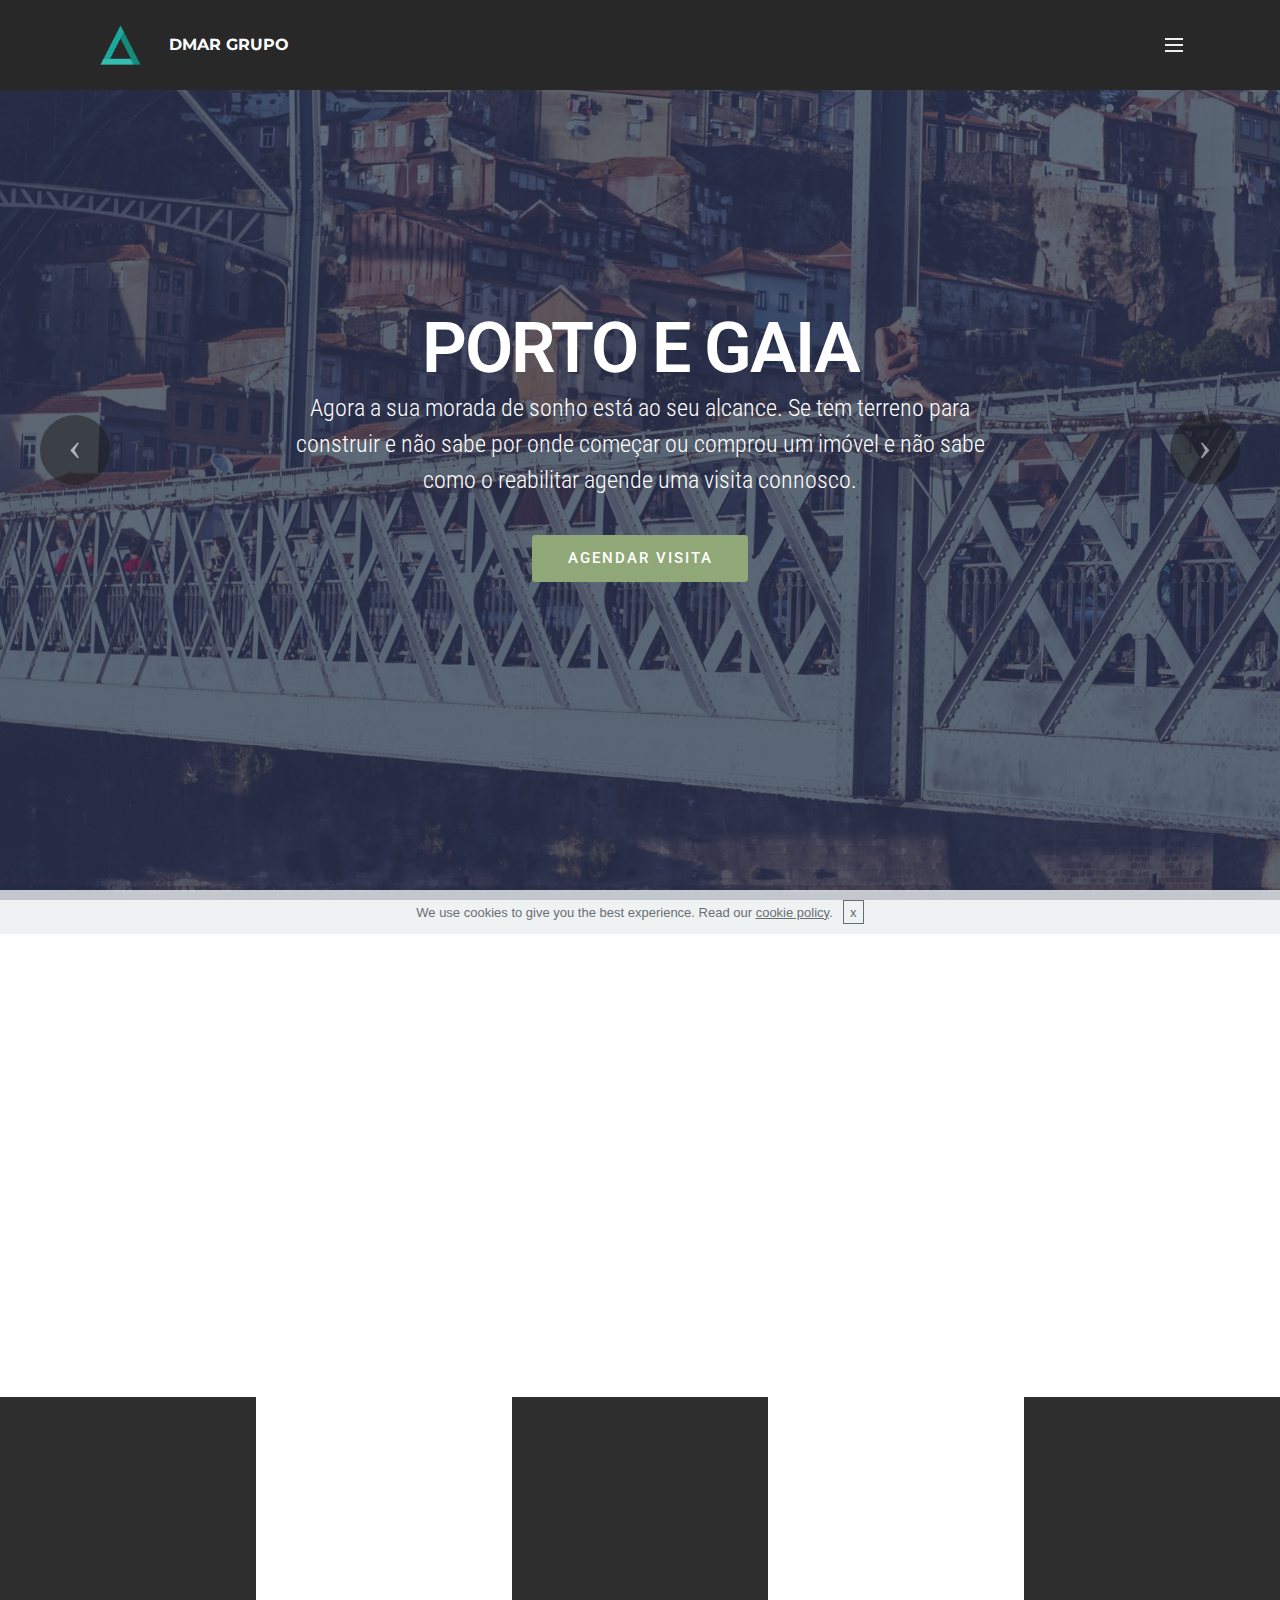
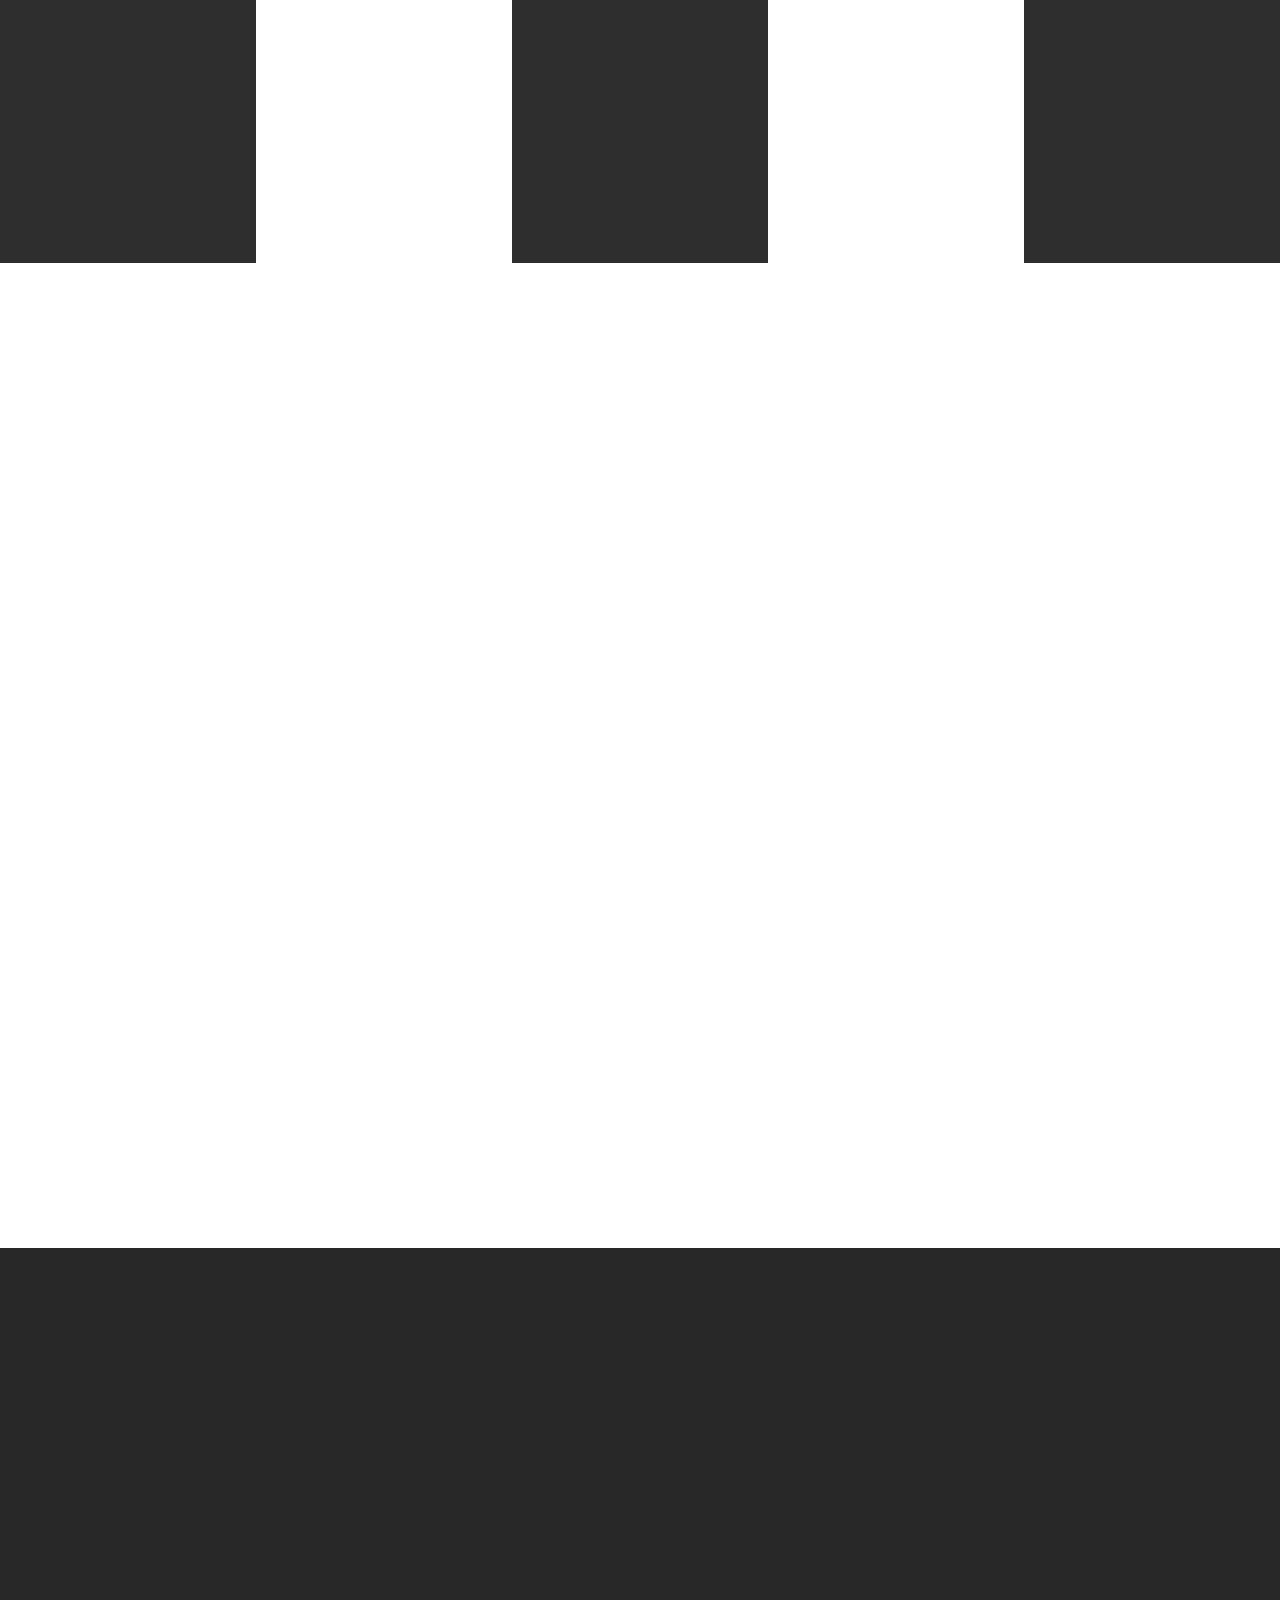
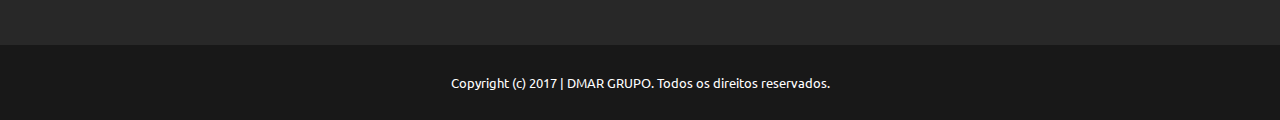
==== commit 17b4ede0: "create github pages" ====
--- a/index.html
+++ b/index.html
@@ -1,35 +1,34 @@
-<!DOCTYPE html>
-<html>
-<head>
-  <!-- Site made with Mobirise Website Builder v3.12.1, https://mobirise.com -->
-  <meta charset="UTF-8">
-  <meta http-equiv="X-UA-Compatible" content="IE=edge">
-  <meta name="generator" content="Mobirise v3.12.1, mobirise.com">
-  <meta name="viewport" content="width=device-width, initial-scale=1">
-  <meta property="og:image" content="assets/images/teste-logo-small-1.png"/>
-  <link rel="shortcut icon" href="assets/images/teste-logo-small-1.png" type="image/x-icon">
-  <meta name="description" content="No Grupo DMAR as nossas equipas trabalham todos os dias para lhe apresentar o melhor serviço possivel. Visite-nos.">
-  <title>Grupo DMAR</title>
-  <link rel="stylesheet" href="https://fonts.googleapis.com/css?family=Lora:400,700,400italic,700italic&amp;subset=latin">
-  <link rel="stylesheet" href="https://fonts.googleapis.com/css?family=Montserrat:400,700">
-  <link rel="stylesheet" href="https://fonts.googleapis.com/css?family=Raleway:100,100i,200,200i,300,300i,400,400i,500,500i,600,600i,700,700i,800,800i,900,900i">
-  <link rel="stylesheet" href="assets/bootstrap-material-design-font/css/material.css">
-  <link rel="stylesheet" href="assets/web/assets/mobirise-icons/mobirise-icons.css">
-  <link rel="stylesheet" href="assets/et-line-font-plugin/style.css">
-  <link rel="stylesheet" href="assets/tether/tether.min.css">
-  <link rel="stylesheet" href="assets/bootstrap/css/bootstrap.min.css">
-  <link rel="stylesheet" href="assets/dropdown/css/style.css">
-  <link rel="stylesheet" href="assets/animate.css/animate.min.css">
-  <link rel="stylesheet" href="assets/socicon/css/styles.css">
-  <link rel="stylesheet" href="assets/theme/css/style.css">
-  <link rel="stylesheet" href="assets/mobirise/css/mbr-additional.css" type="text/css">
-  
-  
-  
-</head>
-<body>
-
-<!-- Google Analytics -->
+<!DOCTYPE html>
+<html>
+<head>
+  <!-- Site made with Mobirise Website Builder v3.12.1, https://mobirise.com -->
+  <meta charset="UTF-8">
+  <meta http-equiv="X-UA-Compatible" content="IE=edge">
+  <meta name="generator" content="Mobirise v3.12.1, mobirise.com">
+  <meta name="viewport" content="width=device-width, initial-scale=1">
+  <link rel="shortcut icon" href="assets/images/teste-logo-small-1.png" type="image/x-icon">
+  <meta name="description" content="No Grupo DMAR as nossas equipas trabalham todos os dias para lhe apresentar o melhor serviço possivel. Visite-nos.">
+  <title>Grupo DMAR</title>
+  <link rel="stylesheet" href="https://fonts.googleapis.com/css?family=Lora:400,700,400italic,700italic&amp;subset=latin">
+  <link rel="stylesheet" href="https://fonts.googleapis.com/css?family=Montserrat:400,700">
+  <link rel="stylesheet" href="https://fonts.googleapis.com/css?family=Raleway:100,100i,200,200i,300,300i,400,400i,500,500i,600,600i,700,700i,800,800i,900,900i">
+  <link rel="stylesheet" href="assets/bootstrap-material-design-font/css/material.css">
+  <link rel="stylesheet" href="assets/web/assets/mobirise-icons/mobirise-icons.css">
+  <link rel="stylesheet" href="assets/et-line-font-plugin/style.css">
+  <link rel="stylesheet" href="assets/tether/tether.min.css">
+  <link rel="stylesheet" href="assets/bootstrap/css/bootstrap.min.css">
+  <link rel="stylesheet" href="assets/dropdown/css/style.css">
+  <link rel="stylesheet" href="assets/animate.css/animate.min.css">
+  <link rel="stylesheet" href="assets/socicon/css/styles.css">
+  <link rel="stylesheet" href="assets/theme/css/style.css">
+  <link rel="stylesheet" href="assets/mobirise/css/mbr-additional.css" type="text/css">
+  
+  
+  
+</head>
+<body>
+
+<!-- Google Analytics -->
 <script>
   (function(i,s,o,g,r,a,m){i['GoogleAnalyticsObject']=r;i[r]=i[r]||function(){
   (i[r].q=i[r].q||[]).push(arguments)},i[r].l=1*new Date();a=s.createElement(o),
@@ -37,383 +36,383 @@
   })(window,document,'script','https://www.google-analytics.com/analytics.js','ga');
   ga('create', 'UA-96179399-1', 'auto');
   ga('send', 'pageview');
-</script>
-<!-- /Google Analytics -->
-
-
-<section id="ext_menu-2">
-
-    <nav class="navbar navbar-dropdown navbar-fixed-top">
-        <div class="container">
-
-            <div class="mbr-table">
-                <div class="mbr-table-cell">
-
-                    <div class="navbar-brand">
-                        <a href="index.html" class="navbar-logo"><img src="assets/images/teste-logo.png" alt="Dmar" title="DMAR Grupo"></a>
-                        <a class="navbar-caption" href="index.html">DMAR GRUPO</a>
-                    </div>
-
-                </div>
-                <div class="mbr-table-cell">
-
-                    <button class="navbar-toggler pull-xs-right" type="button" data-toggle="collapse" data-target="#exCollapsingNavbar">
-                        <div class="hamburger-icon"></div>
-                    </button>
-
-                    <ul class="nav-dropdown collapse pull-xs-right nav navbar-nav navbar-toggleable-xl" id="exCollapsingNavbar"><li class="nav-item"><a class="nav-link link" href="index.html#header3-11">SOBRE NÓS</a></li><li class="nav-item"><a class="nav-link link" href="index.html#features2-b">SERVIÇOS</a></li><li class="nav-item"><a class="nav-link link" href="index.html#social-buttons1-8">CONTACTOS</a></li></ul>
-                    <button hidden="" class="navbar-toggler navbar-close" type="button" data-toggle="collapse" data-target="#exCollapsingNavbar">
-                        <div class="close-icon"></div>
-                    </button>
-
-                </div>
-            </div>
-
-        </div>
-    </nav>
-
-</section>
-
-<section class="engine"><a rel="external" href="https://mobirise.com">Web Site Builder</a></section><section class="mbr-slider mbr-section mbr-section__container carousel slide mbr-section-nopadding mbr-after-navbar" data-ride="carousel" data-keyboard="false" data-wrap="true" data-pause="false" data-interval="10000" id="slider-4">
-    <div>
-        <div>
-            <div>
-                
-                <div class="carousel-inner" role="listbox">
-                    <div class="mbr-section mbr-section-hero carousel-item dark center mbr-section-full active" data-bg-video-slide="false" style="background-image: url(assets/images/mbr.jpg);">
-                        <div class="mbr-table-cell">
-                            <div class="mbr-overlay" style="opacity: 0.7; background-color: rgb(40, 50, 78);"></div>
-                            <div class="container-slide container">
-                                
-                                <div class="row">
-                                    <div class="col-md-8 col-md-offset-2 text-xs-center">
-                                        <h2 class="mbr-section-title display-1">PORTO E GAIA</h2>
-                                        <p class="mbr-section-lead lead">Agora a sua morada de sonho está ao seu alcance. Se tem terreno para construir e não sabe por onde começar ou comprou um imóvel e não sabe como o reabilitar agende uma visita connosco.<br></p>
-
-                                        <div class="mbr-section-btn"><a class="btn btn-lg btn-success" href="index.html#features2-b">AGENDAR VISITA</a> </div>
-                                    </div>
-                                </div>
-                            </div>
-                        </div>
-                    </div><div class="mbr-section mbr-section-hero carousel-item dark center mbr-section-full" data-bg-video-slide="false" style="background-image: url(assets/images/mbr-1.jpg);">
-                        <div class="mbr-table-cell">
-                            <div class="mbr-overlay"></div>
-                            <div class="container-slide container">
-                                
-                                <div class="row">
-                                    <div class="col-md-8 col-md-offset-1">
-                                        <h2 class="mbr-section-title display-1">LISBOA E CASCAIS</h2>
-                                        <p class="mbr-section-lead lead">Agora a sua morada de sonho está ao seu alcance. Se tem terreno para construir e não sabe por onde começar ou comprou um imóvel e não sabe como o reabilitar agende uma visita connosco.</p>
-
-                                        <div class="mbr-section-btn"><a class="btn btn-lg btn-primary" href="index.html#features2-b">AGENDAR VISITA</a> </div>
-                                    </div>
-                                </div>
-                            </div>
-                        </div>
-                    </div><div class="mbr-section mbr-section-hero carousel-item dark center mbr-section-full" data-bg-video-slide="false" style="background-image: url(assets/images/mbr-2.jpg);">
-                        <div class="mbr-table-cell">
-                            <div class="mbr-overlay" style="background-color: rgb(40, 50, 78);"></div>
-                            <div class="container-slide container">
-                                
-                                <div class="row">
-                                    <div class="col-md-8 col-md-offset-2 text-xs-center">
-                                        <h2 class="mbr-section-title display-1">ALGARVE</h2>
-                                        <p class="mbr-section-lead lead">Agora a sua morada de sonho está ao seu alcance. Se tem terreno para construir e não sabe por onde começar ou comprou um imóvel e não sabe como o reabilitar agende uma visita connosco.</p>
-
-                                        <div class="mbr-section-btn"><a class="btn btn-lg btn-success" href="index.html#features2-b">AGENDAR VISITA</a> </div>
-                                    </div>
-                                </div>
-                            </div>
-                        </div>
-                    </div><div class="mbr-section mbr-section-hero carousel-item dark center mbr-section-full" data-bg-video-slide="false" style="background-image: url(assets/images/mbr-3.jpg);">
-                        <div class="mbr-table-cell">
-                            <div class="mbr-overlay" style="background-color: rgb(40, 50, 78);"></div>
-                            <div class="container-slide container">
-                                
-                                <div class="row">
-                                    <div class="col-md-8 col-md-offset-2 text-xs-center">
-                                        <h2 class="mbr-section-title display-1">Reformar e vender imóvel?</h2>
-                                        <p class="mbr-section-lead lead">Agora com a DMAR tem possibilidade de reabilitar ou reformar o seu imóvel e vende-lo sem grandes preocupações.<br></p>
-
-                                        <div class="mbr-section-btn"><a class="btn btn-lg btn-primary" href="index.html#features2-b">AGENDE UMA VISITA</a> </div>
-                                    </div>
-                                </div>
-                            </div>
-                        </div>
-                    </div><div class="mbr-section mbr-section-hero carousel-item dark center mbr-section-full" data-bg-video-slide="false" style="background-image: url(assets/images/mbr-4.jpg);">
-                        <div class="mbr-table-cell">
-                            <div class="mbr-overlay" style="background-color: rgb(40, 50, 78);"></div>
-                            <div class="container-slide container">
-                                
-                                <div class="row">
-                                    <div class="col-md-8 col-md-offset-3 text-xs-right">
-                                        <h2 class="mbr-section-title display-1">Certificados Energétios?</h2>
-                                        <p class="mbr-section-lead lead">Sim nós fazemos.<br></p>
-
-                                        <div class="mbr-section-btn"><a class="btn btn-lg btn-success" href="http://dmar.pt/energy">AGENDE UM</a> </div>
-                                    </div>
-                                </div>
-                            </div>
-                        </div>
-                    </div>
-                </div>
-
-                <a data-app-prevent-settings="" class="left carousel-control" role="button" data-slide="prev" href="#slider-4">
-                    <span class="icon-prev" aria-hidden="true"></span>
-                    <span class="sr-only">Previous</span>
-                </a>
-                <a data-app-prevent-settings="" class="right carousel-control" role="button" data-slide="next" href="#slider-4">
-                    <span class="icon-next" aria-hidden="true"></span>
-                    <span class="sr-only">Next</span>
-                </a>
-            </div>
-        </div>
-    </div>
-</section>
-
-<section class="mbr-section mbr-section__container article" id="header3-11" style="background-color: rgb(255, 255, 255); padding-top: 100px; padding-bottom: 20px;">
-    <div class="container">
-        <div class="row">
-            <div class="col-xs-12">
-                <h3 class="mbr-section-title display-2">QUEM É A DMAR?</h3>
-                <small class="mbr-section-subtitle"></small>
-            </div>
-        </div>
-    </div>
-</section>
-
-<section class="mbr-section article mbr-section__container" id="content1-10" style="background-color: rgb(255, 255, 255); padding-top: 0px; padding-bottom: 140px;">
-
-    <div class="container">
-        <div class="row">
-            <div class="col-xs-12 lead"><p>A DMAR é um Grupo que tem como objectivo principal satisfazer os seus clientes em todas as suas necessidades relacionadas com os seus imóveis. Fornece portanto um leque completo de soluções para os imóveis e providencia um serviço transparente e com garantias totais. Seja desde construção, obras de menor dimensão, venda de Imóveis, gestão de condomínios de edifícios, seguros para os imóveis e seus ocupantes ou a certificação energética do imóvel com aconselhamento para melhorias energéticas.</p><p><br></p><p>Para tal a DMAR tem nos seus quadros, profissionais qualificados e licenciados pelas melhores Universidades para desenvolver todas estas actividades com as regras actuais.</p></div>
-        </div>
-    </div>
-
-</section>
-
-<section class="mbr-cards mbr-section mbr-section-nopadding" id="features2-b" style="background-color: rgb(255, 255, 255);">
-
-        
-
-    <div class="mbr-cards-row row striped">
-
-        <div class="mbr-cards-col col-xs-12 col-lg-2" style="padding-top: 80px; padding-bottom: 80px;">
-            <div class="container">
-                <div class="card cart-block">
-                    <div class="card-img"><a href="http://dmar.pt/building" target="_blank" class="mbri-home mbr-iconfont mbr-iconfont-features2"></a></div>
-                    <div class="card-block">
-                        <h4 class="card-title">OBRAS</h4>
-                        
-                        
-                        <div class="card-btn"><a href="http://dmar.pt/building" class="btn btn-warning">SABER MAIS</a></div>
-                    </div>
-                </div>
-            </div>
-        </div>
-        <div class="mbr-cards-col col-xs-12 col-lg-2" style="padding-top: 80px; padding-bottom: 80px;">
-            <div class="container">
-                <div class="card cart-block">
-                    <div class="card-img"><a href="http://dmar.pt/energy" class="mbri-idea mbr-iconfont mbr-iconfont-features2"></a></div>
-                    <div class="card-block">
-                        <h4 class="card-title">CERTIFICADOS ENERGÉTICOS</h4>
-                        
-                        
-                        <div class="card-btn"><a href="http://dmar.pt/energy" class="btn btn-warning">SABER MAIS</a></div>
-                    </div>
-                </div>
-            </div>
-        </div>
-        <div class="mbr-cards-col col-xs-12 col-lg-2" style="padding-top: 80px; padding-bottom: 80px;">
-            <div class="container">
-                <div class="card cart-block">
-                    <div class="card-img"><a href="http://dmarcondominios.x10host.com" class="mbri-edit mbr-iconfont mbr-iconfont-features2"></a></div>
-                    <div class="card-block">
-                        <h4 class="card-title">GESTÃO DE CONDOMINIOS</h4>
-                        
-                        
-                        <div class="card-btn"><a href="http://dmarcondominios.x10host.com" class="btn btn-warning">SABER MAIS</a></div>
-                    </div>
-                </div>
-            </div>
-        </div>
-        <div class="mbr-cards-col col-xs-12 col-lg-2" style="padding-top: 80px; padding-bottom: 80px;">
-            <div class="container">
-                <div class="card cart-block">
-                    <div class="card-img"><a href="http://www.dmar-imobiliaria.pt" class="mbri-map-pin mbr-iconfont mbr-iconfont-features2"></a></div>
-                    <div class="card-block">
-                        <h4 class="card-title">IMOBILIÁRIA</h4>
-                        
-                        
-                        <div class="card-btn"><a href="http://www.dmar-imobiliaria.pt" class="btn btn-warning" target="_blank">SABER MAIS</a></div>
-                    </div>
-                </div>
-            </div>
-        </div>
-        <div class="mbr-cards-col col-xs-12 col-lg-2" style="padding-top: 80px; padding-bottom: 80px;">
-            <div class="container">
-                <div class="card cart-block">
-                    <div class="card-img"><a href="http://dmar.pt/seguros" class="mbri-protect mbr-iconfont mbr-iconfont-features2"></a></div>
-                    <div class="card-block">
-                        <h4 class="card-title">SEGUROS</h4>
-                        
-                        
-                        <div class="card-btn"><a href="http://dmar.pt/seguros/" class="btn btn-warning">SABER MAIS!</a></div>
-                    </div>
-                </div>
-            </div>
-        </div>
-        
-    </div>
-</section>
-
-<section class="mbr-section" id="form1-a" style="background-color: rgb(255, 255, 255); padding-top: 120px; padding-bottom: 120px;">
-    
-    <div class="mbr-section mbr-section__container mbr-section__container--middle">
-        <div class="container">
-            <div class="row">
-                <div class="col-xs-12 text-xs-center">
-                    <h3 class="mbr-section-title display-2"><p>AGENDE UMA REUNIÃO&nbsp;&nbsp;&nbsp;&nbsp;</p></h3>
-                    <small class="mbr-section-subtitle"></small>
-                </div>
-            </div>
-        </div>
-    </div>
-    <div class="mbr-section mbr-section-nopadding">
-        <div class="container">
-            <div class="row">
-                <div class="col-xs-12 col-lg-10 col-lg-offset-1" data-form-type="formoid">
-
-
-                    <div data-form-alert="true">
-                        <div hidden="" data-form-alert-success="true" class="alert alert-form alert-success text-xs-center">Obrigado por nos contactar! Iremos responder ao seu pedido o mais breve possivel.</div>
-                    </div>
-
-
-                    <form action="https://mobirise.com/" method="post" data-form-title="AGENDE UMA REUNIÃO&amp;nbsp;&amp;nbsp;&amp;nbsp;&amp;nbsp;">
-
-                        <input type="hidden" value="QLfrBdo5JYVYoTVvgTwMa7ZtrbU6G0u6p+/h1WygypxPQh24oFWICL7safoiLllz13dA7XIQCb1Tnn9NUhfeIuDGlWLWuJW9LAH5Nif7QUSp3lc/PRtCB7ZhBWG7leej" data-form-email="true">
-
-                        <div class="row row-sm-offset">
-
-                            <div class="col-xs-12 col-md-4">
-                                <div class="form-group">
-                                    <label class="form-control-label" for="form1-a-name">Nome<span class="form-asterisk">*</span></label>
-                                    <input type="text" class="form-control" name="name" required="" data-form-field="Name" id="form1-a-name">
-                                </div>
-                            </div>
-
-                            <div class="col-xs-12 col-md-4">
-                                <div class="form-group">
-                                    <label class="form-control-label" for="form1-a-email">Email</label>
-                                    <input type="email" class="form-control" name="email" required="" data-form-field="Email" id="form1-a-email">
-                                </div>
-                            </div>
-
-                            <div class="col-xs-12 col-md-4">
-                                <div class="form-group">
-                                    <label class="form-control-label" for="form1-a-phone">Telemóvel<span class="form-asterisk">*</span></label>
-                                    <input type="tel" class="form-control" name="phone" data-form-field="Phone" id="form1-a-phone">
-                                </div>
-                            </div>
-
-                        </div>
-
-                        <div class="form-group">
-                            <label class="form-control-label" for="form1-a-message">Menssagem</label>
-                            <textarea class="form-control" name="message" rows="7" data-form-field="Message" id="form1-a-message"></textarea>
-                        </div>
-
-                        <div><button type="submit" class="btn btn-primary">AGENDAR</button></div>
-
-                    </form>
-                </div>
-            </div>
-        </div>
-    </div>
-</section>
-
-<section class="mbr-section mbr-section-md-padding" id="social-buttons1-8" style="background-color: rgb(255, 255, 255); padding-top: 60px; padding-bottom: 120px;">
-    
-    <div class="container">
-        <div class="row">
-            <div class="col-md-8 col-md-offset-2 text-xs-center">
-                <h3 class="mbr-section-title display-2">Apresente-nos a um amigo seu!<br></h3>
-                <div>
-
-                  <div class="mbr-social-likes" data-counters="false">
-                    <span class="btn btn-social facebook" title="Share link on Facebook">
-                        <i class="socicon socicon-facebook"></i>
-                    </span>
-                    <span class="btn btn-social twitter" title="Share link on Twitter">
-                        <i class="socicon socicon-twitter"></i>
-                    </span>
-                    <span class="btn btn-social plusone" title="Share link on Google+">
-                        <i class="socicon socicon-googleplus"></i>
-                    </span>
-                    
-                    
-                  </div>
-
-                </div>
-            </div>
-        </div>
-    </div>
-</section>
-
-<section class="mbr-section mbr-section-md-padding mbr-footer footer1" id="contacts1-9" style="background-color: rgb(40, 40, 40); padding-top: 120px; padding-bottom: 120px;">
-    
-    <div class="container">
-        <div class="row">
-            <div class="mbr-footer-content col-xs-12 col-md-3">
-                <div><a href="#top"><img src="assets/images/teste-logo-small.png"></a></div>
-            </div>
-            <div class="mbr-footer-content col-xs-12 col-md-3">
-                <p><strong>Morada</strong><br>
-Rua trás do Maninho<br>
-Madalena, V. N. Gaia</p>
-            </div>
-            <div class="mbr-footer-content col-xs-12 col-md-3">
-                <p><strong>Contactos</strong><br>
-Email: geral@dmar.pt<br>
-Telemóvel: +351 934 323 691<br><br></p>
-            </div>
-            <div class="mbr-footer-content col-xs-12 col-md-3">
-                <p><strong>Links</strong><br>
-<a href="http://dmar.pt/building/" target="_blank">DMAR</a> Construções<br>
-<a href="http://www.dmar-imobiliaria.pt">DMAR</a> Imobiliária<br>
-<a href="http://www.dmarcondominios.x10host.com" target="_blank">DMAR</a> Condomínios<br><a href="http://dmar.pt/seguros/" target="_blank">DMAR</a> Seguros<br><a href="http://dmar.pt/energy/" target="_blank">DMAR</a> Certificados Energéticos</p>
-            </div>
-
-        </div>
-    </div>
-</section>
-
-<footer class="mbr-small-footer mbr-section mbr-section-nopadding" id="footer1-5" style="background-color: rgb(24, 24, 24); padding-top: 1.75rem; padding-bottom: 1.75rem;">
-    
-    <div class="container">
-        <p class="text-xs-center">Copyright (c) 2017 | DMAR GRUPO. Todos os direitos reservados.</p>
-    </div>
-</footer>
-
-
-  <script src="assets/web/assets/jquery/jquery.min.js"></script>
-  <script src="assets/tether/tether.min.js"></script>
-  <script src="assets/bootstrap/js/bootstrap.min.js"></script>
-  <script src="assets/smooth-scroll/smooth-scroll.js"></script>
-  <script src="assets/cookies-alert-plugin/cookies-alert-core.js"></script>
-  <script src="assets/cookies-alert-plugin/cookies-alert-script.js"></script>
-  <script src="assets/dropdown/js/script.min.js"></script>
-  <script src="assets/touch-swipe/jquery.touch-swipe.min.js"></script>
-  <script src="assets/viewport-checker/jquery.viewportchecker.js"></script>
-  <script src="assets/bootstrap-carousel-swipe/bootstrap-carousel-swipe.js"></script>
-  <script src="assets/social-likes/social-likes.js"></script>
-  <script src="assets/theme/js/script.js"></script>
-  <script src="assets/formoid/formoid.min.js"></script>
-  
-  
-  <input name="animation" type="hidden">
-   <div id="scrollToTop" class="scrollToTop mbr-arrow-up"><a style="text-align: center;"><i class="mbr-arrow-up-icon"></i></a></div>
-  <input name="cookieData" type="hidden" data-cookie-text="We use cookies to give you the best experience. Read our <a href='privacy.html'>cookie policy</a>.">
-  </body>
-</html>
+</script>
+<!-- /Google Analytics -->
+
+
+<section id="ext_menu-2">
+
+    <nav class="navbar navbar-dropdown navbar-fixed-top">
+        <div class="container">
+
+            <div class="mbr-table">
+                <div class="mbr-table-cell">
+
+                    <div class="navbar-brand">
+                        <a href="index.html" class="navbar-logo"><img src="assets/images/teste-logo.png" alt="Dmar" title="DMAR Grupo"></a>
+                        <a class="navbar-caption" href="index.html">DMAR GRUPO</a>
+                    </div>
+
+                </div>
+                <div class="mbr-table-cell">
+
+                    <button class="navbar-toggler pull-xs-right" type="button" data-toggle="collapse" data-target="#exCollapsingNavbar">
+                        <div class="hamburger-icon"></div>
+                    </button>
+
+                    <ul class="nav-dropdown collapse pull-xs-right nav navbar-nav navbar-toggleable-xl" id="exCollapsingNavbar"><li class="nav-item"><a class="nav-link link" href="index.html#header3-11">SOBRE NÓS</a></li><li class="nav-item"><a class="nav-link link" href="index.html#features2-b">SERVIÇOS</a></li><li class="nav-item"><a class="nav-link link" href="index.html#social-buttons1-8">CONTACTOS</a></li></ul>
+                    <button hidden="" class="navbar-toggler navbar-close" type="button" data-toggle="collapse" data-target="#exCollapsingNavbar">
+                        <div class="close-icon"></div>
+                    </button>
+
+                </div>
+            </div>
+
+        </div>
+    </nav>
+
+</section>
+
+<section class="engine"><a rel="external" href="https://mobirise.com">Site Creator</a></section><section class="mbr-slider mbr-section mbr-section__container carousel slide mbr-section-nopadding mbr-after-navbar" data-ride="carousel" data-keyboard="false" data-wrap="true" data-pause="false" data-interval="10000" id="slider-4">
+    <div>
+        <div>
+            <div>
+                
+                <div class="carousel-inner" role="listbox">
+                    <div class="mbr-section mbr-section-hero carousel-item dark center mbr-section-full active" data-bg-video-slide="false" style="background-image: url(assets/images/mbr.jpg);">
+                        <div class="mbr-table-cell">
+                            <div class="mbr-overlay" style="opacity: 0.7; background-color: rgb(40, 50, 78);"></div>
+                            <div class="container-slide container">
+                                
+                                <div class="row">
+                                    <div class="col-md-8 col-md-offset-2 text-xs-center">
+                                        <h2 class="mbr-section-title display-1">PORTO E GAIA</h2>
+                                        <p class="mbr-section-lead lead">Agora a sua morada de sonho está ao seu alcance. Se tem terreno para construir e não sabe por onde começar ou comprou um imóvel e não sabe como o reabilitar agende uma visita connosco.<br></p>
+
+                                        <div class="mbr-section-btn"><a class="btn btn-lg btn-success" href="index.html#features2-b">AGENDAR VISITA</a> </div>
+                                    </div>
+                                </div>
+                            </div>
+                        </div>
+                    </div><div class="mbr-section mbr-section-hero carousel-item dark center mbr-section-full" data-bg-video-slide="false" style="background-image: url(assets/images/mbr-1.jpg);">
+                        <div class="mbr-table-cell">
+                            <div class="mbr-overlay"></div>
+                            <div class="container-slide container">
+                                
+                                <div class="row">
+                                    <div class="col-md-8 col-md-offset-1">
+                                        <h2 class="mbr-section-title display-1">LISBOA E CASCAIS</h2>
+                                        <p class="mbr-section-lead lead">Agora a sua morada de sonho está ao seu alcance. Se tem terreno para construir e não sabe por onde começar ou comprou um imóvel e não sabe como o reabilitar agende uma visita connosco.</p>
+
+                                        <div class="mbr-section-btn"><a class="btn btn-lg btn-primary" href="index.html#features2-b">AGENDAR VISITA</a> </div>
+                                    </div>
+                                </div>
+                            </div>
+                        </div>
+                    </div><div class="mbr-section mbr-section-hero carousel-item dark center mbr-section-full" data-bg-video-slide="false" style="background-image: url(assets/images/mbr-2.jpg);">
+                        <div class="mbr-table-cell">
+                            <div class="mbr-overlay" style="background-color: rgb(40, 50, 78);"></div>
+                            <div class="container-slide container">
+                                
+                                <div class="row">
+                                    <div class="col-md-8 col-md-offset-2 text-xs-center">
+                                        <h2 class="mbr-section-title display-1">ALGARVE</h2>
+                                        <p class="mbr-section-lead lead">Agora a sua morada de sonho está ao seu alcance. Se tem terreno para construir e não sabe por onde começar ou comprou um imóvel e não sabe como o reabilitar agende uma visita connosco.</p>
+
+                                        <div class="mbr-section-btn"><a class="btn btn-lg btn-success" href="index.html#features2-b">AGENDAR VISITA</a> </div>
+                                    </div>
+                                </div>
+                            </div>
+                        </div>
+                    </div><div class="mbr-section mbr-section-hero carousel-item dark center mbr-section-full" data-bg-video-slide="false" style="background-image: url(assets/images/mbr-3.jpg);">
+                        <div class="mbr-table-cell">
+                            <div class="mbr-overlay" style="background-color: rgb(40, 50, 78);"></div>
+                            <div class="container-slide container">
+                                
+                                <div class="row">
+                                    <div class="col-md-8 col-md-offset-2 text-xs-center">
+                                        <h2 class="mbr-section-title display-1">Reformar e vender imóvel?</h2>
+                                        <p class="mbr-section-lead lead">Agora com a DMAR tem possibilidade de reabilitar ou reformar o seu imóvel e vende-lo sem grandes preocupações.<br></p>
+
+                                        <div class="mbr-section-btn"><a class="btn btn-lg btn-primary" href="index.html#features2-b">AGENDE UMA VISITA</a> </div>
+                                    </div>
+                                </div>
+                            </div>
+                        </div>
+                    </div><div class="mbr-section mbr-section-hero carousel-item dark center mbr-section-full" data-bg-video-slide="false" style="background-image: url(assets/images/mbr-4.jpg);">
+                        <div class="mbr-table-cell">
+                            <div class="mbr-overlay" style="background-color: rgb(40, 50, 78);"></div>
+                            <div class="container-slide container">
+                                
+                                <div class="row">
+                                    <div class="col-md-8 col-md-offset-3 text-xs-right">
+                                        <h2 class="mbr-section-title display-1">Certificados Energétios?</h2>
+                                        <p class="mbr-section-lead lead">Sim nós fazemos.<br></p>
+
+                                        <div class="mbr-section-btn"><a class="btn btn-lg btn-success" href="http://dmar.pt/energy">AGENDE UM</a> </div>
+                                    </div>
+                                </div>
+                            </div>
+                        </div>
+                    </div>
+                </div>
+
+                <a data-app-prevent-settings="" class="left carousel-control" role="button" data-slide="prev" href="#slider-4">
+                    <span class="icon-prev" aria-hidden="true"></span>
+                    <span class="sr-only">Previous</span>
+                </a>
+                <a data-app-prevent-settings="" class="right carousel-control" role="button" data-slide="next" href="#slider-4">
+                    <span class="icon-next" aria-hidden="true"></span>
+                    <span class="sr-only">Next</span>
+                </a>
+            </div>
+        </div>
+    </div>
+</section>
+
+<section class="mbr-section mbr-section__container article" id="header3-11" style="background-color: rgb(255, 255, 255); padding-top: 100px; padding-bottom: 20px;">
+    <div class="container">
+        <div class="row">
+            <div class="col-xs-12">
+                <h3 class="mbr-section-title display-2">QUEM É A DMAR?</h3>
+                <small class="mbr-section-subtitle"></small>
+            </div>
+        </div>
+    </div>
+</section>
+
+<section class="mbr-section article mbr-section__container" id="content1-10" style="background-color: rgb(255, 255, 255); padding-top: 0px; padding-bottom: 140px;">
+
+    <div class="container">
+        <div class="row">
+            <div class="col-xs-12 lead"><p>A DMAR é um Grupo que tem como objectivo principal satisfazer os seus clientes em todas as suas necessidades relacionadas com os seus imóveis. Fornece portanto um leque completo de soluções para os imóveis e providencia um serviço transparente e com garantias totais. Seja desde construção, obras de menor dimensão, venda de Imóveis, gestão de condomínios de edifícios, seguros para os imóveis e seus ocupantes ou a certificação energética do imóvel com aconselhamento para melhorias energéticas.</p><p><br></p><p>Para tal a DMAR tem nos seus quadros, profissionais qualificados e licenciados pelas melhores Universidades para desenvolver todas estas actividades com as regras actuais.</p></div>
+        </div>
+    </div>
+
+</section>
+
+<section class="mbr-cards mbr-section mbr-section-nopadding" id="features2-b" style="background-color: rgb(255, 255, 255);">
+
+        
+
+    <div class="mbr-cards-row row striped">
+
+        <div class="mbr-cards-col col-xs-12 col-lg-2" style="padding-top: 80px; padding-bottom: 80px;">
+            <div class="container">
+                <div class="card cart-block">
+                    <div class="card-img"><a href="http://dmar.pt/building" target="_blank" class="mbri-home mbr-iconfont mbr-iconfont-features2"></a></div>
+                    <div class="card-block">
+                        <h4 class="card-title">OBRAS</h4>
+                        
+                        
+                        <div class="card-btn"><a href="http://dmar.pt/building" class="btn btn-warning">SABER MAIS</a></div>
+                    </div>
+                </div>
+            </div>
+        </div>
+        <div class="mbr-cards-col col-xs-12 col-lg-2" style="padding-top: 80px; padding-bottom: 80px;">
+            <div class="container">
+                <div class="card cart-block">
+                    <div class="card-img"><a href="http://dmar.pt/energy" class="mbri-idea mbr-iconfont mbr-iconfont-features2"></a></div>
+                    <div class="card-block">
+                        <h4 class="card-title">CERTIFICADOS ENERGÉTICOS</h4>
+                        
+                        
+                        <div class="card-btn"><a href="http://dmar.pt/energy" class="btn btn-warning">SABER MAIS</a></div>
+                    </div>
+                </div>
+            </div>
+        </div>
+        <div class="mbr-cards-col col-xs-12 col-lg-2" style="padding-top: 80px; padding-bottom: 80px;">
+            <div class="container">
+                <div class="card cart-block">
+                    <div class="card-img"><a href="http://dmarcondominios.x10host.com" class="mbri-edit mbr-iconfont mbr-iconfont-features2"></a></div>
+                    <div class="card-block">
+                        <h4 class="card-title">GESTÃO DE CONDOMINIOS</h4>
+                        
+                        
+                        <div class="card-btn"><a href="http://dmarcondominios.x10host.com" class="btn btn-warning">SABER MAIS</a></div>
+                    </div>
+                </div>
+            </div>
+        </div>
+        <div class="mbr-cards-col col-xs-12 col-lg-2" style="padding-top: 80px; padding-bottom: 80px;">
+            <div class="container">
+                <div class="card cart-block">
+                    <div class="card-img"><a href="http://www.dmar-imobiliaria.pt" class="mbri-map-pin mbr-iconfont mbr-iconfont-features2"></a></div>
+                    <div class="card-block">
+                        <h4 class="card-title">IMOBILIÁRIA</h4>
+                        
+                        
+                        <div class="card-btn"><a href="http://www.dmar-imobiliaria.pt" class="btn btn-warning" target="_blank">SABER MAIS</a></div>
+                    </div>
+                </div>
+            </div>
+        </div>
+        <div class="mbr-cards-col col-xs-12 col-lg-2" style="padding-top: 80px; padding-bottom: 80px;">
+            <div class="container">
+                <div class="card cart-block">
+                    <div class="card-img"><a href="http://dmar.pt/seguros" class="mbri-protect mbr-iconfont mbr-iconfont-features2"></a></div>
+                    <div class="card-block">
+                        <h4 class="card-title">SEGUROS</h4>
+                        
+                        
+                        <div class="card-btn"><a href="http://dmar.pt/seguros/" class="btn btn-warning">SABER MAIS!</a></div>
+                    </div>
+                </div>
+            </div>
+        </div>
+        
+    </div>
+</section>
+
+<section class="mbr-section" id="form1-a" style="background-color: rgb(255, 255, 255); padding-top: 120px; padding-bottom: 120px;">
+    
+    <div class="mbr-section mbr-section__container mbr-section__container--middle">
+        <div class="container">
+            <div class="row">
+                <div class="col-xs-12 text-xs-center">
+                    <h3 class="mbr-section-title display-2"><p>SOLICITE UMA REUNIÃO OU UM ORÇAMENTO &nbsp; &nbsp;</p></h3>
+                    <small class="mbr-section-subtitle"></small>
+                </div>
+            </div>
+        </div>
+    </div>
+    <div class="mbr-section mbr-section-nopadding">
+        <div class="container">
+            <div class="row">
+                <div class="col-xs-12 col-lg-10 col-lg-offset-1" data-form-type="formoid">
+
+
+                    <div data-form-alert="true">
+                        <div hidden="" data-form-alert-success="true" class="alert alert-form alert-success text-xs-center">Obrigado por nos contactar! Iremos responder ao seu pedido o mais breve possivel.</div>
+                    </div>
+
+
+                    <form action="https://mobirise.com/" method="post" data-form-title="SOLICITE UMA REUNIÃO OU UM ORÇAMENTO &amp;nbsp; &amp;nbsp;">
+
+                        <input type="hidden" value="LvHpGca7kbk5tmGIbZ57470EVPfHg3iKzm3Z0QJ1cm6iWcWNC0Q3YPSsV4QyL4PDfJ5PDPGi4O6Ngj3kXUi++hsQAhwVbQ1AnRKe1Hq7buLwFeEBe4Gukc45BQpA/5kp" data-form-email="true">
+
+                        <div class="row row-sm-offset">
+
+                            <div class="col-xs-12 col-md-4">
+                                <div class="form-group">
+                                    <label class="form-control-label" for="form1-a-name">Nome<span class="form-asterisk">*</span></label>
+                                    <input type="text" class="form-control" name="name" required="" data-form-field="Name" id="form1-a-name">
+                                </div>
+                            </div>
+
+                            <div class="col-xs-12 col-md-4">
+                                <div class="form-group">
+                                    <label class="form-control-label" for="form1-a-email">Email</label>
+                                    <input type="email" class="form-control" name="email" required="" data-form-field="Email" id="form1-a-email">
+                                </div>
+                            </div>
+
+                            <div class="col-xs-12 col-md-4">
+                                <div class="form-group">
+                                    <label class="form-control-label" for="form1-a-phone">Telemóvel<span class="form-asterisk">*</span></label>
+                                    <input type="tel" class="form-control" name="phone" data-form-field="Phone" id="form1-a-phone">
+                                </div>
+                            </div>
+
+                        </div>
+
+                        <div class="form-group">
+                            <label class="form-control-label" for="form1-a-message">Menssagem</label>
+                            <textarea class="form-control" name="message" rows="7" data-form-field="Message" id="form1-a-message"></textarea>
+                        </div>
+
+                        <div><button type="submit" class="btn btn-primary">AGENDAR</button></div>
+
+                    </form>
+                </div>
+            </div>
+        </div>
+    </div>
+</section>
+
+<section class="mbr-section mbr-section-md-padding" id="social-buttons1-8" style="background-color: rgb(255, 255, 255); padding-top: 60px; padding-bottom: 120px;">
+    
+    <div class="container">
+        <div class="row">
+            <div class="col-md-8 col-md-offset-2 text-xs-center">
+                <h3 class="mbr-section-title display-2">Apresente-nos a um amigo seu!<br></h3>
+                <div>
+
+                  <div class="mbr-social-likes" data-counters="false">
+                    <span class="btn btn-social facebook" title="Share link on Facebook">
+                        <i class="socicon socicon-facebook"></i>
+                    </span>
+                    <span class="btn btn-social twitter" title="Share link on Twitter">
+                        <i class="socicon socicon-twitter"></i>
+                    </span>
+                    <span class="btn btn-social plusone" title="Share link on Google+">
+                        <i class="socicon socicon-googleplus"></i>
+                    </span>
+                    
+                    
+                  </div>
+
+                </div>
+            </div>
+        </div>
+    </div>
+</section>
+
+<section class="mbr-section mbr-section-md-padding mbr-footer footer1" id="contacts1-9" style="background-color: rgb(40, 40, 40); padding-top: 120px; padding-bottom: 120px;">
+    
+    <div class="container">
+        <div class="row">
+            <div class="mbr-footer-content col-xs-12 col-md-3">
+                <div><a href="#top"><img src="assets/images/teste-logo-small.png"></a></div>
+            </div>
+            <div class="mbr-footer-content col-xs-12 col-md-3">
+                <p><strong>Morada</strong><br>
+Rua trás do Maninho<br>
+Madalena, V. N. Gaia</p>
+            </div>
+            <div class="mbr-footer-content col-xs-12 col-md-3">
+                <p><strong>Contactos</strong><br>
+Email: geral@dmar.pt<br>
+Telemóvel: +351 934 323 691<br><br></p>
+            </div>
+            <div class="mbr-footer-content col-xs-12 col-md-3">
+                <p><strong>Links</strong><br>
+<a href="http://dmar.pt/building/" target="_blank">DMAR</a> Construções<br>
+<a href="http://www.dmar-imobiliaria.pt">DMAR</a> Imobiliária<br>
+<a href="http://www.dmarcondominios.x10host.com" target="_blank">DMAR</a> Condomínios<br><a href="http://dmar.pt/seguros/" target="_blank">DMAR</a> Seguros<br><a href="http://dmar.pt/energy/" target="_blank">DMAR</a> Certificados Energéticos</p>
+            </div>
+
+        </div>
+    </div>
+</section>
+
+<footer class="mbr-small-footer mbr-section mbr-section-nopadding" id="footer1-5" style="background-color: rgb(24, 24, 24); padding-top: 1.75rem; padding-bottom: 1.75rem;">
+    
+    <div class="container">
+        <p class="text-xs-center">Copyright (c) 2017 | DMAR GRUPO. Todos os direitos reservados.</p>
+    </div>
+</footer>
+
+
+  <script src="assets/web/assets/jquery/jquery.min.js"></script>
+  <script src="assets/tether/tether.min.js"></script>
+  <script src="assets/bootstrap/js/bootstrap.min.js"></script>
+  <script src="assets/smooth-scroll/smooth-scroll.js"></script>
+  <script src="assets/cookies-alert-plugin/cookies-alert-core.js"></script>
+  <script src="assets/cookies-alert-plugin/cookies-alert-script.js"></script>
+  <script src="assets/dropdown/js/script.min.js"></script>
+  <script src="assets/touch-swipe/jquery.touch-swipe.min.js"></script>
+  <script src="assets/viewport-checker/jquery.viewportchecker.js"></script>
+  <script src="assets/bootstrap-carousel-swipe/bootstrap-carousel-swipe.js"></script>
+  <script src="assets/social-likes/social-likes.js"></script>
+  <script src="assets/theme/js/script.js"></script>
+  <script src="assets/formoid/formoid.min.js"></script>
+  
+  
+  <input name="animation" type="hidden">
+   <div id="scrollToTop" class="scrollToTop mbr-arrow-up"><a style="text-align: center;"><i class="mbr-arrow-up-icon"></i></a></div>
+  <input name="cookieData" type="hidden" data-cookie-text="We use cookies to give you the best experience. Read our <a href='privacy.html'>cookie policy</a>.">
+  </body>
+</html>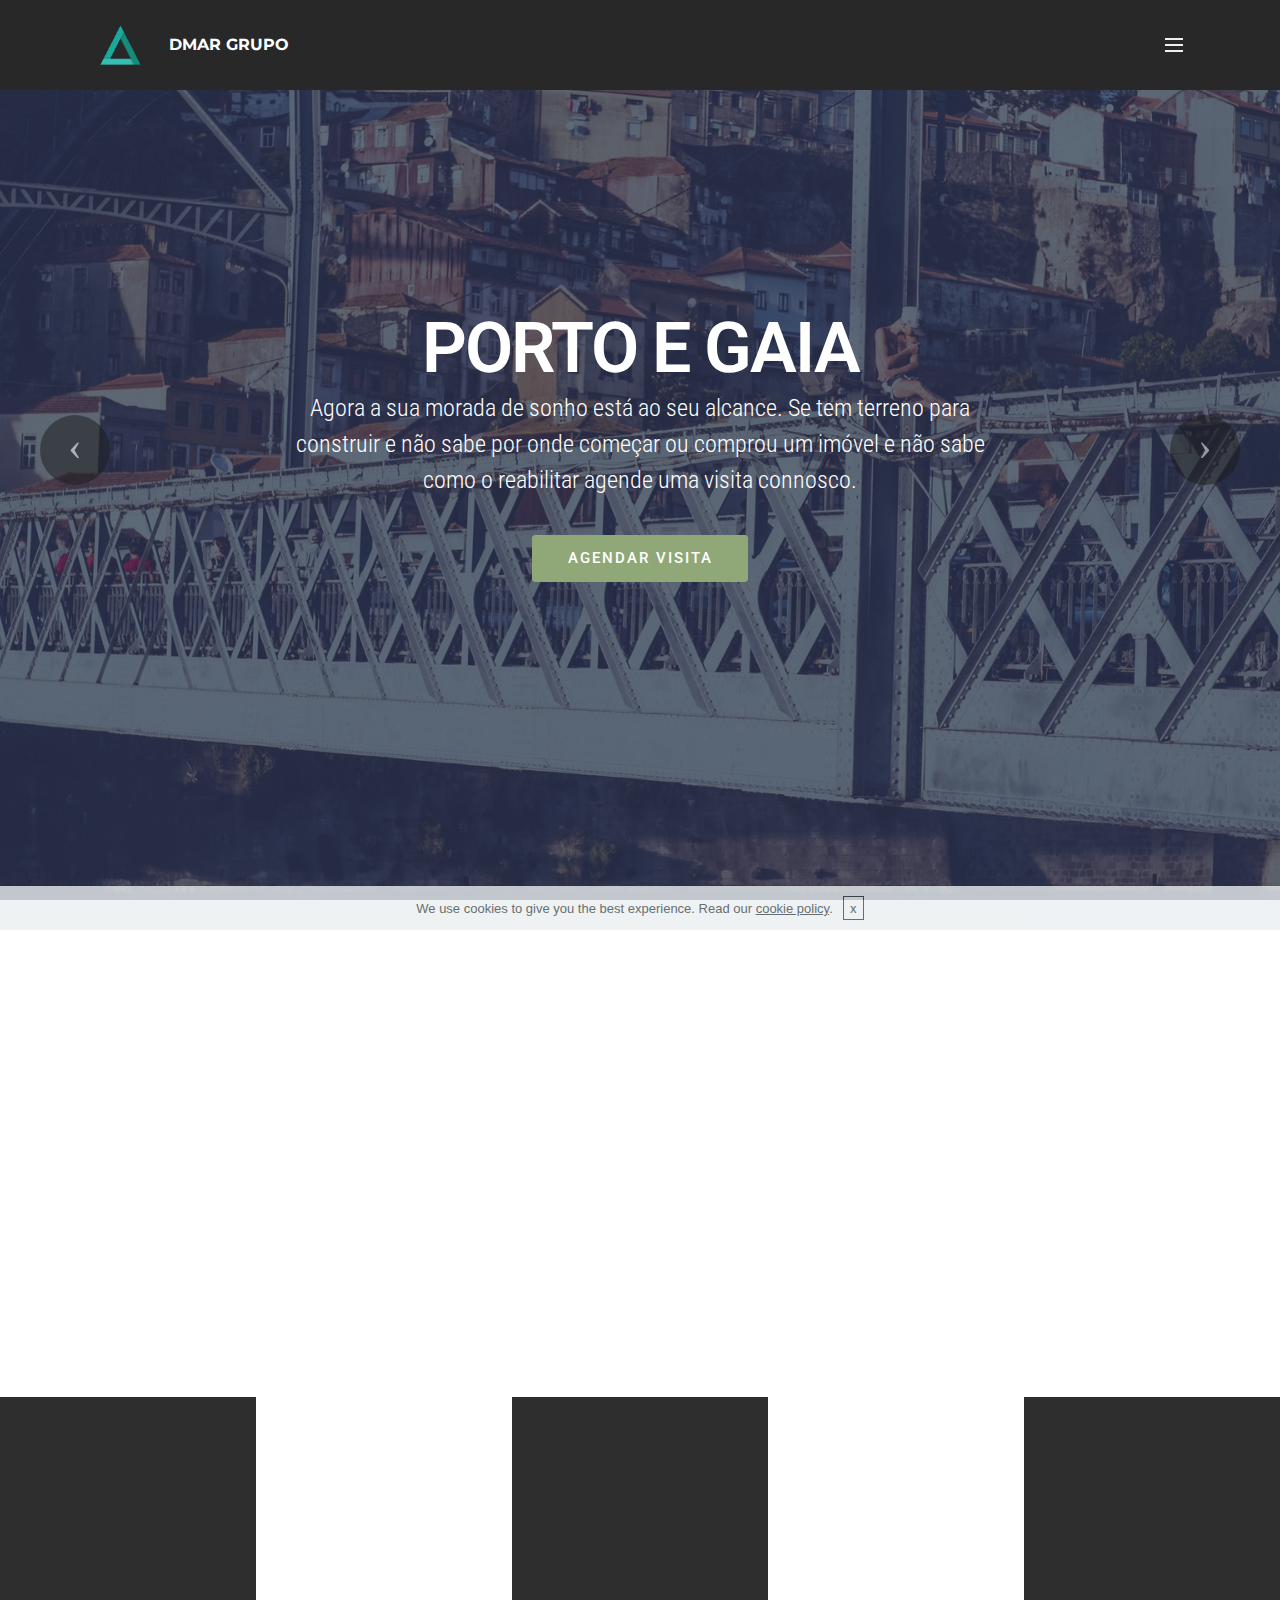
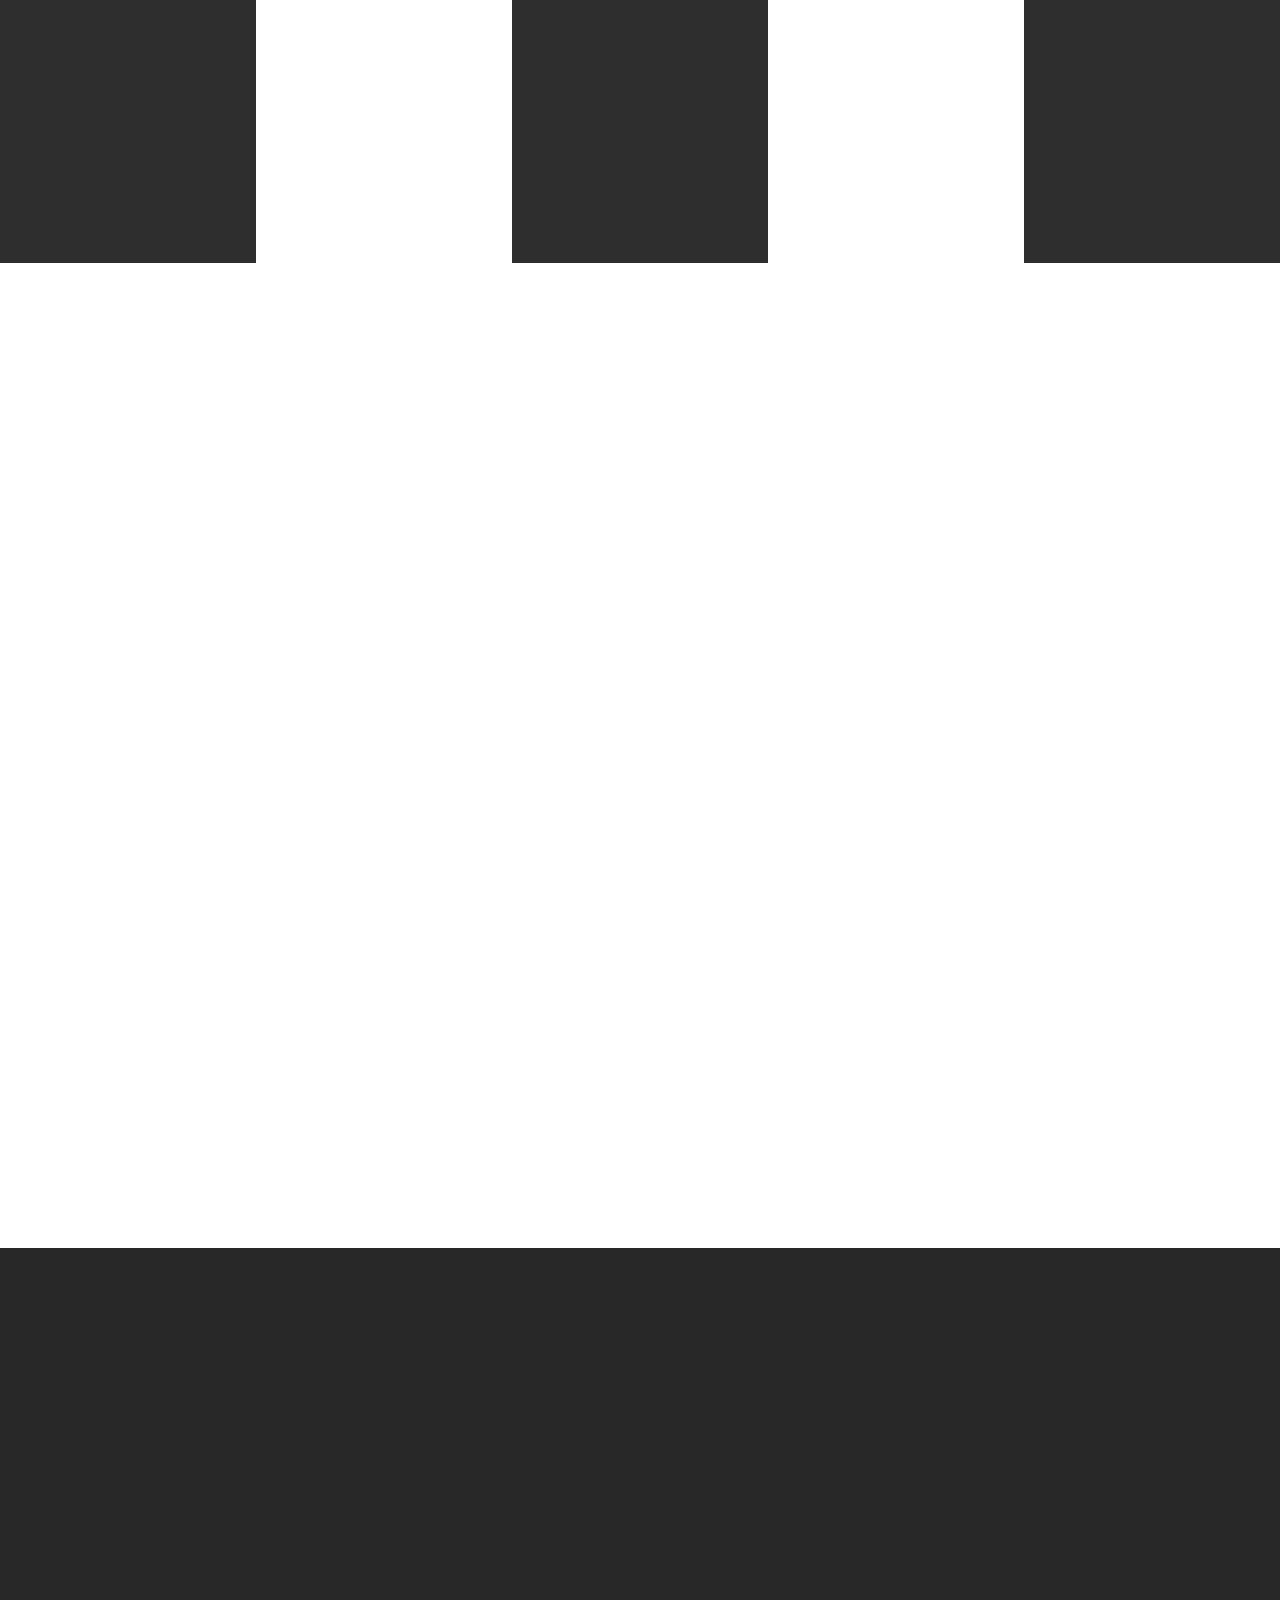
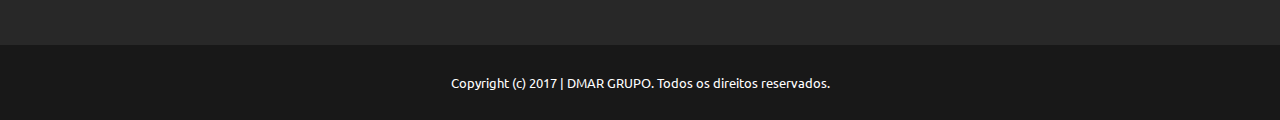
==== commit bab6be81: "Update index.html" ====
--- a/index.html
+++ b/index.html
@@ -1,34 +1,34 @@
-<!DOCTYPE html>
-<html>
-<head>
-  <!-- Site made with Mobirise Website Builder v3.12.1, https://mobirise.com -->
-  <meta charset="UTF-8">
-  <meta http-equiv="X-UA-Compatible" content="IE=edge">
-  <meta name="generator" content="Mobirise v3.12.1, mobirise.com">
-  <meta name="viewport" content="width=device-width, initial-scale=1">
-  <link rel="shortcut icon" href="assets/images/teste-logo-small-1.png" type="image/x-icon">
-  <meta name="description" content="No Grupo DMAR as nossas equipas trabalham todos os dias para lhe apresentar o melhor serviço possivel. Visite-nos.">
-  <title>Grupo DMAR</title>
-  <link rel="stylesheet" href="https://fonts.googleapis.com/css?family=Lora:400,700,400italic,700italic&amp;subset=latin">
-  <link rel="stylesheet" href="https://fonts.googleapis.com/css?family=Montserrat:400,700">
-  <link rel="stylesheet" href="https://fonts.googleapis.com/css?family=Raleway:100,100i,200,200i,300,300i,400,400i,500,500i,600,600i,700,700i,800,800i,900,900i">
-  <link rel="stylesheet" href="assets/bootstrap-material-design-font/css/material.css">
-  <link rel="stylesheet" href="assets/web/assets/mobirise-icons/mobirise-icons.css">
-  <link rel="stylesheet" href="assets/et-line-font-plugin/style.css">
-  <link rel="stylesheet" href="assets/tether/tether.min.css">
-  <link rel="stylesheet" href="assets/bootstrap/css/bootstrap.min.css">
-  <link rel="stylesheet" href="assets/dropdown/css/style.css">
-  <link rel="stylesheet" href="assets/animate.css/animate.min.css">
-  <link rel="stylesheet" href="assets/socicon/css/styles.css">
-  <link rel="stylesheet" href="assets/theme/css/style.css">
-  <link rel="stylesheet" href="assets/mobirise/css/mbr-additional.css" type="text/css">
-  
-  
-  
-</head>
-<body>
-
-<!-- Google Analytics -->
+<!DOCTYPE html>
+<html>
+<head>
+  <!-- Site made with Mobirise Website Builder v3.12.1, https://mobirise.com -->
+  <meta charset="UTF-8">
+  <meta http-equiv="X-UA-Compatible" content="IE=edge">
+  <meta name="generator" content="Mobirise v3.12.1, mobirise.com">
+  <meta name="viewport" content="width=device-width, initial-scale=1">
+  <link rel="shortcut icon" href="assets/images/teste-logo-small-1.png" type="image/x-icon">
+  <meta name="description" content="No Grupo DMAR as nossas equipas trabalham todos os dias para lhe apresentar o melhor serviço possivel. Visite-nos.">
+  <title>Grupo DMAR</title>
+  <link rel="stylesheet" href="https://fonts.googleapis.com/css?family=Lora:400,700,400italic,700italic&amp;subset=latin">
+  <link rel="stylesheet" href="https://fonts.googleapis.com/css?family=Montserrat:400,700">
+  <link rel="stylesheet" href="https://fonts.googleapis.com/css?family=Raleway:100,100i,200,200i,300,300i,400,400i,500,500i,600,600i,700,700i,800,800i,900,900i">
+  <link rel="stylesheet" href="assets/bootstrap-material-design-font/css/material.css">
+  <link rel="stylesheet" href="assets/web/assets/mobirise-icons/mobirise-icons.css">
+  <link rel="stylesheet" href="assets/et-line-font-plugin/style.css">
+  <link rel="stylesheet" href="assets/tether/tether.min.css">
+  <link rel="stylesheet" href="assets/bootstrap/css/bootstrap.min.css">
+  <link rel="stylesheet" href="assets/dropdown/css/style.css">
+  <link rel="stylesheet" href="assets/animate.css/animate.min.css">
+  <link rel="stylesheet" href="assets/socicon/css/styles.css">
+  <link rel="stylesheet" href="assets/theme/css/style.css">
+  <link rel="stylesheet" href="assets/mobirise/css/mbr-additional.css" type="text/css">
+  
+  
+  
+</head>
+<body>
+
+<!-- Google Analytics -->
 <script>
   (function(i,s,o,g,r,a,m){i['GoogleAnalyticsObject']=r;i[r]=i[r]||function(){
   (i[r].q=i[r].q||[]).push(arguments)},i[r].l=1*new Date();a=s.createElement(o),
@@ -36,383 +36,396 @@
   })(window,document,'script','https://www.google-analytics.com/analytics.js','ga');
   ga('create', 'UA-96179399-1', 'auto');
   ga('send', 'pageview');
-</script>
-<!-- /Google Analytics -->
-
-
-<section id="ext_menu-2">
-
-    <nav class="navbar navbar-dropdown navbar-fixed-top">
-        <div class="container">
-
-            <div class="mbr-table">
-                <div class="mbr-table-cell">
-
-                    <div class="navbar-brand">
-                        <a href="index.html" class="navbar-logo"><img src="assets/images/teste-logo.png" alt="Dmar" title="DMAR Grupo"></a>
-                        <a class="navbar-caption" href="index.html">DMAR GRUPO</a>
-                    </div>
-
-                </div>
-                <div class="mbr-table-cell">
-
-                    <button class="navbar-toggler pull-xs-right" type="button" data-toggle="collapse" data-target="#exCollapsingNavbar">
-                        <div class="hamburger-icon"></div>
-                    </button>
-
-                    <ul class="nav-dropdown collapse pull-xs-right nav navbar-nav navbar-toggleable-xl" id="exCollapsingNavbar"><li class="nav-item"><a class="nav-link link" href="index.html#header3-11">SOBRE NÓS</a></li><li class="nav-item"><a class="nav-link link" href="index.html#features2-b">SERVIÇOS</a></li><li class="nav-item"><a class="nav-link link" href="index.html#social-buttons1-8">CONTACTOS</a></li></ul>
-                    <button hidden="" class="navbar-toggler navbar-close" type="button" data-toggle="collapse" data-target="#exCollapsingNavbar">
-                        <div class="close-icon"></div>
-                    </button>
-
-                </div>
-            </div>
-
-        </div>
-    </nav>
-
-</section>
-
-<section class="engine"><a rel="external" href="https://mobirise.com">Site Creator</a></section><section class="mbr-slider mbr-section mbr-section__container carousel slide mbr-section-nopadding mbr-after-navbar" data-ride="carousel" data-keyboard="false" data-wrap="true" data-pause="false" data-interval="10000" id="slider-4">
-    <div>
-        <div>
-            <div>
-                
-                <div class="carousel-inner" role="listbox">
-                    <div class="mbr-section mbr-section-hero carousel-item dark center mbr-section-full active" data-bg-video-slide="false" style="background-image: url(assets/images/mbr.jpg);">
-                        <div class="mbr-table-cell">
-                            <div class="mbr-overlay" style="opacity: 0.7; background-color: rgb(40, 50, 78);"></div>
-                            <div class="container-slide container">
-                                
-                                <div class="row">
-                                    <div class="col-md-8 col-md-offset-2 text-xs-center">
-                                        <h2 class="mbr-section-title display-1">PORTO E GAIA</h2>
-                                        <p class="mbr-section-lead lead">Agora a sua morada de sonho está ao seu alcance. Se tem terreno para construir e não sabe por onde começar ou comprou um imóvel e não sabe como o reabilitar agende uma visita connosco.<br></p>
-
-                                        <div class="mbr-section-btn"><a class="btn btn-lg btn-success" href="index.html#features2-b">AGENDAR VISITA</a> </div>
-                                    </div>
-                                </div>
-                            </div>
-                        </div>
-                    </div><div class="mbr-section mbr-section-hero carousel-item dark center mbr-section-full" data-bg-video-slide="false" style="background-image: url(assets/images/mbr-1.jpg);">
-                        <div class="mbr-table-cell">
-                            <div class="mbr-overlay"></div>
-                            <div class="container-slide container">
-                                
-                                <div class="row">
-                                    <div class="col-md-8 col-md-offset-1">
-                                        <h2 class="mbr-section-title display-1">LISBOA E CASCAIS</h2>
-                                        <p class="mbr-section-lead lead">Agora a sua morada de sonho está ao seu alcance. Se tem terreno para construir e não sabe por onde começar ou comprou um imóvel e não sabe como o reabilitar agende uma visita connosco.</p>
-
-                                        <div class="mbr-section-btn"><a class="btn btn-lg btn-primary" href="index.html#features2-b">AGENDAR VISITA</a> </div>
-                                    </div>
-                                </div>
-                            </div>
-                        </div>
-                    </div><div class="mbr-section mbr-section-hero carousel-item dark center mbr-section-full" data-bg-video-slide="false" style="background-image: url(assets/images/mbr-2.jpg);">
-                        <div class="mbr-table-cell">
-                            <div class="mbr-overlay" style="background-color: rgb(40, 50, 78);"></div>
-                            <div class="container-slide container">
-                                
-                                <div class="row">
-                                    <div class="col-md-8 col-md-offset-2 text-xs-center">
-                                        <h2 class="mbr-section-title display-1">ALGARVE</h2>
-                                        <p class="mbr-section-lead lead">Agora a sua morada de sonho está ao seu alcance. Se tem terreno para construir e não sabe por onde começar ou comprou um imóvel e não sabe como o reabilitar agende uma visita connosco.</p>
-
-                                        <div class="mbr-section-btn"><a class="btn btn-lg btn-success" href="index.html#features2-b">AGENDAR VISITA</a> </div>
-                                    </div>
-                                </div>
-                            </div>
-                        </div>
-                    </div><div class="mbr-section mbr-section-hero carousel-item dark center mbr-section-full" data-bg-video-slide="false" style="background-image: url(assets/images/mbr-3.jpg);">
-                        <div class="mbr-table-cell">
-                            <div class="mbr-overlay" style="background-color: rgb(40, 50, 78);"></div>
-                            <div class="container-slide container">
-                                
-                                <div class="row">
-                                    <div class="col-md-8 col-md-offset-2 text-xs-center">
-                                        <h2 class="mbr-section-title display-1">Reformar e vender imóvel?</h2>
-                                        <p class="mbr-section-lead lead">Agora com a DMAR tem possibilidade de reabilitar ou reformar o seu imóvel e vende-lo sem grandes preocupações.<br></p>
-
-                                        <div class="mbr-section-btn"><a class="btn btn-lg btn-primary" href="index.html#features2-b">AGENDE UMA VISITA</a> </div>
-                                    </div>
-                                </div>
-                            </div>
-                        </div>
-                    </div><div class="mbr-section mbr-section-hero carousel-item dark center mbr-section-full" data-bg-video-slide="false" style="background-image: url(assets/images/mbr-4.jpg);">
-                        <div class="mbr-table-cell">
-                            <div class="mbr-overlay" style="background-color: rgb(40, 50, 78);"></div>
-                            <div class="container-slide container">
-                                
-                                <div class="row">
-                                    <div class="col-md-8 col-md-offset-3 text-xs-right">
-                                        <h2 class="mbr-section-title display-1">Certificados Energétios?</h2>
-                                        <p class="mbr-section-lead lead">Sim nós fazemos.<br></p>
-
-                                        <div class="mbr-section-btn"><a class="btn btn-lg btn-success" href="http://dmar.pt/energy">AGENDE UM</a> </div>
-                                    </div>
-                                </div>
-                            </div>
-                        </div>
-                    </div>
-                </div>
-
-                <a data-app-prevent-settings="" class="left carousel-control" role="button" data-slide="prev" href="#slider-4">
-                    <span class="icon-prev" aria-hidden="true"></span>
-                    <span class="sr-only">Previous</span>
-                </a>
-                <a data-app-prevent-settings="" class="right carousel-control" role="button" data-slide="next" href="#slider-4">
-                    <span class="icon-next" aria-hidden="true"></span>
-                    <span class="sr-only">Next</span>
-                </a>
-            </div>
-        </div>
-    </div>
-</section>
-
-<section class="mbr-section mbr-section__container article" id="header3-11" style="background-color: rgb(255, 255, 255); padding-top: 100px; padding-bottom: 20px;">
-    <div class="container">
-        <div class="row">
-            <div class="col-xs-12">
-                <h3 class="mbr-section-title display-2">QUEM É A DMAR?</h3>
-                <small class="mbr-section-subtitle"></small>
-            </div>
-        </div>
-    </div>
-</section>
-
-<section class="mbr-section article mbr-section__container" id="content1-10" style="background-color: rgb(255, 255, 255); padding-top: 0px; padding-bottom: 140px;">
-
-    <div class="container">
-        <div class="row">
-            <div class="col-xs-12 lead"><p>A DMAR é um Grupo que tem como objectivo principal satisfazer os seus clientes em todas as suas necessidades relacionadas com os seus imóveis. Fornece portanto um leque completo de soluções para os imóveis e providencia um serviço transparente e com garantias totais. Seja desde construção, obras de menor dimensão, venda de Imóveis, gestão de condomínios de edifícios, seguros para os imóveis e seus ocupantes ou a certificação energética do imóvel com aconselhamento para melhorias energéticas.</p><p><br></p><p>Para tal a DMAR tem nos seus quadros, profissionais qualificados e licenciados pelas melhores Universidades para desenvolver todas estas actividades com as regras actuais.</p></div>
-        </div>
-    </div>
-
-</section>
-
-<section class="mbr-cards mbr-section mbr-section-nopadding" id="features2-b" style="background-color: rgb(255, 255, 255);">
-
-        
-
-    <div class="mbr-cards-row row striped">
-
-        <div class="mbr-cards-col col-xs-12 col-lg-2" style="padding-top: 80px; padding-bottom: 80px;">
-            <div class="container">
-                <div class="card cart-block">
-                    <div class="card-img"><a href="http://dmar.pt/building" target="_blank" class="mbri-home mbr-iconfont mbr-iconfont-features2"></a></div>
-                    <div class="card-block">
-                        <h4 class="card-title">OBRAS</h4>
-                        
-                        
-                        <div class="card-btn"><a href="http://dmar.pt/building" class="btn btn-warning">SABER MAIS</a></div>
-                    </div>
-                </div>
-            </div>
-        </div>
-        <div class="mbr-cards-col col-xs-12 col-lg-2" style="padding-top: 80px; padding-bottom: 80px;">
-            <div class="container">
-                <div class="card cart-block">
-                    <div class="card-img"><a href="http://dmar.pt/energy" class="mbri-idea mbr-iconfont mbr-iconfont-features2"></a></div>
-                    <div class="card-block">
-                        <h4 class="card-title">CERTIFICADOS ENERGÉTICOS</h4>
-                        
-                        
-                        <div class="card-btn"><a href="http://dmar.pt/energy" class="btn btn-warning">SABER MAIS</a></div>
-                    </div>
-                </div>
-            </div>
-        </div>
-        <div class="mbr-cards-col col-xs-12 col-lg-2" style="padding-top: 80px; padding-bottom: 80px;">
-            <div class="container">
-                <div class="card cart-block">
-                    <div class="card-img"><a href="http://dmarcondominios.x10host.com" class="mbri-edit mbr-iconfont mbr-iconfont-features2"></a></div>
-                    <div class="card-block">
-                        <h4 class="card-title">GESTÃO DE CONDOMINIOS</h4>
-                        
-                        
-                        <div class="card-btn"><a href="http://dmarcondominios.x10host.com" class="btn btn-warning">SABER MAIS</a></div>
-                    </div>
-                </div>
-            </div>
-        </div>
-        <div class="mbr-cards-col col-xs-12 col-lg-2" style="padding-top: 80px; padding-bottom: 80px;">
-            <div class="container">
-                <div class="card cart-block">
-                    <div class="card-img"><a href="http://www.dmar-imobiliaria.pt" class="mbri-map-pin mbr-iconfont mbr-iconfont-features2"></a></div>
-                    <div class="card-block">
-                        <h4 class="card-title">IMOBILIÁRIA</h4>
-                        
-                        
-                        <div class="card-btn"><a href="http://www.dmar-imobiliaria.pt" class="btn btn-warning" target="_blank">SABER MAIS</a></div>
-                    </div>
-                </div>
-            </div>
-        </div>
-        <div class="mbr-cards-col col-xs-12 col-lg-2" style="padding-top: 80px; padding-bottom: 80px;">
-            <div class="container">
-                <div class="card cart-block">
-                    <div class="card-img"><a href="http://dmar.pt/seguros" class="mbri-protect mbr-iconfont mbr-iconfont-features2"></a></div>
-                    <div class="card-block">
-                        <h4 class="card-title">SEGUROS</h4>
-                        
-                        
-                        <div class="card-btn"><a href="http://dmar.pt/seguros/" class="btn btn-warning">SABER MAIS!</a></div>
-                    </div>
-                </div>
-            </div>
-        </div>
-        
-    </div>
-</section>
-
-<section class="mbr-section" id="form1-a" style="background-color: rgb(255, 255, 255); padding-top: 120px; padding-bottom: 120px;">
-    
-    <div class="mbr-section mbr-section__container mbr-section__container--middle">
-        <div class="container">
-            <div class="row">
-                <div class="col-xs-12 text-xs-center">
-                    <h3 class="mbr-section-title display-2"><p>SOLICITE UMA REUNIÃO OU UM ORÇAMENTO &nbsp; &nbsp;</p></h3>
-                    <small class="mbr-section-subtitle"></small>
-                </div>
-            </div>
-        </div>
-    </div>
-    <div class="mbr-section mbr-section-nopadding">
-        <div class="container">
-            <div class="row">
-                <div class="col-xs-12 col-lg-10 col-lg-offset-1" data-form-type="formoid">
-
-
-                    <div data-form-alert="true">
-                        <div hidden="" data-form-alert-success="true" class="alert alert-form alert-success text-xs-center">Obrigado por nos contactar! Iremos responder ao seu pedido o mais breve possivel.</div>
-                    </div>
-
-
-                    <form action="https://mobirise.com/" method="post" data-form-title="SOLICITE UMA REUNIÃO OU UM ORÇAMENTO &amp;nbsp; &amp;nbsp;">
-
-                        <input type="hidden" value="LvHpGca7kbk5tmGIbZ57470EVPfHg3iKzm3Z0QJ1cm6iWcWNC0Q3YPSsV4QyL4PDfJ5PDPGi4O6Ngj3kXUi++hsQAhwVbQ1AnRKe1Hq7buLwFeEBe4Gukc45BQpA/5kp" data-form-email="true">
-
-                        <div class="row row-sm-offset">
-
-                            <div class="col-xs-12 col-md-4">
-                                <div class="form-group">
-                                    <label class="form-control-label" for="form1-a-name">Nome<span class="form-asterisk">*</span></label>
-                                    <input type="text" class="form-control" name="name" required="" data-form-field="Name" id="form1-a-name">
-                                </div>
-                            </div>
-
-                            <div class="col-xs-12 col-md-4">
-                                <div class="form-group">
-                                    <label class="form-control-label" for="form1-a-email">Email</label>
-                                    <input type="email" class="form-control" name="email" required="" data-form-field="Email" id="form1-a-email">
-                                </div>
-                            </div>
-
-                            <div class="col-xs-12 col-md-4">
-                                <div class="form-group">
-                                    <label class="form-control-label" for="form1-a-phone">Telemóvel<span class="form-asterisk">*</span></label>
-                                    <input type="tel" class="form-control" name="phone" data-form-field="Phone" id="form1-a-phone">
-                                </div>
-                            </div>
-
-                        </div>
-
-                        <div class="form-group">
-                            <label class="form-control-label" for="form1-a-message">Menssagem</label>
-                            <textarea class="form-control" name="message" rows="7" data-form-field="Message" id="form1-a-message"></textarea>
-                        </div>
-
-                        <div><button type="submit" class="btn btn-primary">AGENDAR</button></div>
-
-                    </form>
-                </div>
-            </div>
-        </div>
-    </div>
-</section>
-
-<section class="mbr-section mbr-section-md-padding" id="social-buttons1-8" style="background-color: rgb(255, 255, 255); padding-top: 60px; padding-bottom: 120px;">
-    
-    <div class="container">
-        <div class="row">
-            <div class="col-md-8 col-md-offset-2 text-xs-center">
-                <h3 class="mbr-section-title display-2">Apresente-nos a um amigo seu!<br></h3>
-                <div>
-
-                  <div class="mbr-social-likes" data-counters="false">
-                    <span class="btn btn-social facebook" title="Share link on Facebook">
-                        <i class="socicon socicon-facebook"></i>
-                    </span>
-                    <span class="btn btn-social twitter" title="Share link on Twitter">
-                        <i class="socicon socicon-twitter"></i>
-                    </span>
-                    <span class="btn btn-social plusone" title="Share link on Google+">
-                        <i class="socicon socicon-googleplus"></i>
-                    </span>
-                    
-                    
-                  </div>
-
-                </div>
-            </div>
-        </div>
-    </div>
-</section>
-
-<section class="mbr-section mbr-section-md-padding mbr-footer footer1" id="contacts1-9" style="background-color: rgb(40, 40, 40); padding-top: 120px; padding-bottom: 120px;">
-    
-    <div class="container">
-        <div class="row">
-            <div class="mbr-footer-content col-xs-12 col-md-3">
-                <div><a href="#top"><img src="assets/images/teste-logo-small.png"></a></div>
-            </div>
-            <div class="mbr-footer-content col-xs-12 col-md-3">
-                <p><strong>Morada</strong><br>
-Rua trás do Maninho<br>
-Madalena, V. N. Gaia</p>
-            </div>
-            <div class="mbr-footer-content col-xs-12 col-md-3">
-                <p><strong>Contactos</strong><br>
-Email: geral@dmar.pt<br>
-Telemóvel: +351 934 323 691<br><br></p>
-            </div>
-            <div class="mbr-footer-content col-xs-12 col-md-3">
-                <p><strong>Links</strong><br>
-<a href="http://dmar.pt/building/" target="_blank">DMAR</a> Construções<br>
-<a href="http://www.dmar-imobiliaria.pt">DMAR</a> Imobiliária<br>
-<a href="http://www.dmarcondominios.x10host.com" target="_blank">DMAR</a> Condomínios<br><a href="http://dmar.pt/seguros/" target="_blank">DMAR</a> Seguros<br><a href="http://dmar.pt/energy/" target="_blank">DMAR</a> Certificados Energéticos</p>
-            </div>
-
-        </div>
-    </div>
-</section>
-
-<footer class="mbr-small-footer mbr-section mbr-section-nopadding" id="footer1-5" style="background-color: rgb(24, 24, 24); padding-top: 1.75rem; padding-bottom: 1.75rem;">
-    
-    <div class="container">
-        <p class="text-xs-center">Copyright (c) 2017 | DMAR GRUPO. Todos os direitos reservados.</p>
-    </div>
-</footer>
-
-
-  <script src="assets/web/assets/jquery/jquery.min.js"></script>
-  <script src="assets/tether/tether.min.js"></script>
-  <script src="assets/bootstrap/js/bootstrap.min.js"></script>
-  <script src="assets/smooth-scroll/smooth-scroll.js"></script>
-  <script src="assets/cookies-alert-plugin/cookies-alert-core.js"></script>
-  <script src="assets/cookies-alert-plugin/cookies-alert-script.js"></script>
-  <script src="assets/dropdown/js/script.min.js"></script>
-  <script src="assets/touch-swipe/jquery.touch-swipe.min.js"></script>
-  <script src="assets/viewport-checker/jquery.viewportchecker.js"></script>
-  <script src="assets/bootstrap-carousel-swipe/bootstrap-carousel-swipe.js"></script>
-  <script src="assets/social-likes/social-likes.js"></script>
-  <script src="assets/theme/js/script.js"></script>
-  <script src="assets/formoid/formoid.min.js"></script>
-  
-  
-  <input name="animation" type="hidden">
-   <div id="scrollToTop" class="scrollToTop mbr-arrow-up"><a style="text-align: center;"><i class="mbr-arrow-up-icon"></i></a></div>
-  <input name="cookieData" type="hidden" data-cookie-text="We use cookies to give you the best experience. Read our <a href='privacy.html'>cookie policy</a>.">
-  </body>
-</html>+</script>
+<!-- /Google Analytics -->
+<!-- Support chat -->
+  <!--Start of Tawk.to Script-->
+<script type="text/javascript">
+var Tawk_API=Tawk_API||{}, Tawk_LoadStart=new Date();
+(function(){
+var s1=document.createElement("script"),s0=document.getElementsByTagName("script")[0];
+s1.async=true;
+s1.src='https://embed.tawk.to/5acf26afd7591465c7096ea3/default';
+s1.charset='UTF-8';
+s1.setAttribute('crossorigin','*');
+s0.parentNode.insertBefore(s1,s0);
+})();
+</script>
+<!--End of Tawk.to Script-->
+<!-- /Support chat -->
+<section id="ext_menu-2">
+
+    <nav class="navbar navbar-dropdown navbar-fixed-top">
+        <div class="container">
+
+            <div class="mbr-table">
+                <div class="mbr-table-cell">
+
+                    <div class="navbar-brand">
+                        <a href="index.html" class="navbar-logo"><img src="assets/images/teste-logo.png" alt="Dmar" title="DMAR Grupo"></a>
+                        <a class="navbar-caption" href="index.html">DMAR GRUPO</a>
+                    </div>
+
+                </div>
+                <div class="mbr-table-cell">
+
+                    <button class="navbar-toggler pull-xs-right" type="button" data-toggle="collapse" data-target="#exCollapsingNavbar">
+                        <div class="hamburger-icon"></div>
+                    </button>
+
+                    <ul class="nav-dropdown collapse pull-xs-right nav navbar-nav navbar-toggleable-xl" id="exCollapsingNavbar"><li class="nav-item"><a class="nav-link link" href="index.html#header3-11">SOBRE NÓS</a></li><li class="nav-item"><a class="nav-link link" href="index.html#features2-b">SERVIÇOS</a></li><li class="nav-item"><a class="nav-link link" href="index.html#social-buttons1-8">CONTACTOS</a></li></ul>
+                    <button hidden="" class="navbar-toggler navbar-close" type="button" data-toggle="collapse" data-target="#exCollapsingNavbar">
+                        <div class="close-icon"></div>
+                    </button>
+
+                </div>
+            </div>
+
+        </div>
+    </nav>
+
+</section>
+
+<section class="engine"><a rel="external" href="https://mobirise.com">Site Creator</a></section><section class="mbr-slider mbr-section mbr-section__container carousel slide mbr-section-nopadding mbr-after-navbar" data-ride="carousel" data-keyboard="false" data-wrap="true" data-pause="false" data-interval="10000" id="slider-4">
+    <div>
+        <div>
+            <div>
+                
+                <div class="carousel-inner" role="listbox">
+                    <div class="mbr-section mbr-section-hero carousel-item dark center mbr-section-full active" data-bg-video-slide="false" style="background-image: url(assets/images/mbr.jpg);">
+                        <div class="mbr-table-cell">
+                            <div class="mbr-overlay" style="opacity: 0.7; background-color: rgb(40, 50, 78);"></div>
+                            <div class="container-slide container">
+                                
+                                <div class="row">
+                                    <div class="col-md-8 col-md-offset-2 text-xs-center">
+                                        <h2 class="mbr-section-title display-1">PORTO E GAIA</h2>
+                                        <p class="mbr-section-lead lead">Agora a sua morada de sonho está ao seu alcance. Se tem terreno para construir e não sabe por onde começar ou comprou um imóvel e não sabe como o reabilitar agende uma visita connosco.<br></p>
+
+                                        <div class="mbr-section-btn"><a class="btn btn-lg btn-success" href="index.html#features2-b">AGENDAR VISITA</a> </div>
+                                    </div>
+                                </div>
+                            </div>
+                        </div>
+                    </div><div class="mbr-section mbr-section-hero carousel-item dark center mbr-section-full" data-bg-video-slide="false" style="background-image: url(assets/images/mbr-1.jpg);">
+                        <div class="mbr-table-cell">
+                            <div class="mbr-overlay"></div>
+                            <div class="container-slide container">
+                                
+                                <div class="row">
+                                    <div class="col-md-8 col-md-offset-1">
+                                        <h2 class="mbr-section-title display-1">LISBOA E CASCAIS</h2>
+                                        <p class="mbr-section-lead lead">Agora a sua morada de sonho está ao seu alcance. Se tem terreno para construir e não sabe por onde começar ou comprou um imóvel e não sabe como o reabilitar agende uma visita connosco.</p>
+
+                                        <div class="mbr-section-btn"><a class="btn btn-lg btn-primary" href="index.html#features2-b">AGENDAR VISITA</a> </div>
+                                    </div>
+                                </div>
+                            </div>
+                        </div>
+                    </div><div class="mbr-section mbr-section-hero carousel-item dark center mbr-section-full" data-bg-video-slide="false" style="background-image: url(assets/images/mbr-2.jpg);">
+                        <div class="mbr-table-cell">
+                            <div class="mbr-overlay" style="background-color: rgb(40, 50, 78);"></div>
+                            <div class="container-slide container">
+                                
+                                <div class="row">
+                                    <div class="col-md-8 col-md-offset-2 text-xs-center">
+                                        <h2 class="mbr-section-title display-1">ALGARVE</h2>
+                                        <p class="mbr-section-lead lead">Agora a sua morada de sonho está ao seu alcance. Se tem terreno para construir e não sabe por onde começar ou comprou um imóvel e não sabe como o reabilitar agende uma visita connosco.</p>
+
+                                        <div class="mbr-section-btn"><a class="btn btn-lg btn-success" href="index.html#features2-b">AGENDAR VISITA</a> </div>
+                                    </div>
+                                </div>
+                            </div>
+                        </div>
+                    </div><div class="mbr-section mbr-section-hero carousel-item dark center mbr-section-full" data-bg-video-slide="false" style="background-image: url(assets/images/mbr-3.jpg);">
+                        <div class="mbr-table-cell">
+                            <div class="mbr-overlay" style="background-color: rgb(40, 50, 78);"></div>
+                            <div class="container-slide container">
+                                
+                                <div class="row">
+                                    <div class="col-md-8 col-md-offset-2 text-xs-center">
+                                        <h2 class="mbr-section-title display-1">Reformar e vender imóvel?</h2>
+                                        <p class="mbr-section-lead lead">Agora com a DMAR tem possibilidade de reabilitar ou reformar o seu imóvel e vende-lo sem grandes preocupações.<br></p>
+
+                                        <div class="mbr-section-btn"><a class="btn btn-lg btn-primary" href="index.html#features2-b">AGENDE UMA VISITA</a> </div>
+                                    </div>
+                                </div>
+                            </div>
+                        </div>
+                    </div><div class="mbr-section mbr-section-hero carousel-item dark center mbr-section-full" data-bg-video-slide="false" style="background-image: url(assets/images/mbr-4.jpg);">
+                        <div class="mbr-table-cell">
+                            <div class="mbr-overlay" style="background-color: rgb(40, 50, 78);"></div>
+                            <div class="container-slide container">
+                                
+                                <div class="row">
+                                    <div class="col-md-8 col-md-offset-3 text-xs-right">
+                                        <h2 class="mbr-section-title display-1">Certificados Energétios?</h2>
+                                        <p class="mbr-section-lead lead">Sim nós fazemos.<br></p>
+
+                                        <div class="mbr-section-btn"><a class="btn btn-lg btn-success" href="http://dmar.pt/energy">AGENDE UM</a> </div>
+                                    </div>
+                                </div>
+                            </div>
+                        </div>
+                    </div>
+                </div>
+
+                <a data-app-prevent-settings="" class="left carousel-control" role="button" data-slide="prev" href="#slider-4">
+                    <span class="icon-prev" aria-hidden="true"></span>
+                    <span class="sr-only">Previous</span>
+                </a>
+                <a data-app-prevent-settings="" class="right carousel-control" role="button" data-slide="next" href="#slider-4">
+                    <span class="icon-next" aria-hidden="true"></span>
+                    <span class="sr-only">Next</span>
+                </a>
+            </div>
+        </div>
+    </div>
+</section>
+
+<section class="mbr-section mbr-section__container article" id="header3-11" style="background-color: rgb(255, 255, 255); padding-top: 100px; padding-bottom: 20px;">
+    <div class="container">
+        <div class="row">
+            <div class="col-xs-12">
+                <h3 class="mbr-section-title display-2">QUEM É A DMAR?</h3>
+                <small class="mbr-section-subtitle"></small>
+            </div>
+        </div>
+    </div>
+</section>
+
+<section class="mbr-section article mbr-section__container" id="content1-10" style="background-color: rgb(255, 255, 255); padding-top: 0px; padding-bottom: 140px;">
+
+    <div class="container">
+        <div class="row">
+            <div class="col-xs-12 lead"><p>A DMAR é um Grupo que tem como objectivo principal satisfazer os seus clientes em todas as suas necessidades relacionadas com os seus imóveis. Fornece portanto um leque completo de soluções para os imóveis e providencia um serviço transparente e com garantias totais. Seja desde construção, obras de menor dimensão, venda de Imóveis, gestão de condomínios de edifícios, seguros para os imóveis e seus ocupantes ou a certificação energética do imóvel com aconselhamento para melhorias energéticas.</p><p><br></p><p>Para tal a DMAR tem nos seus quadros, profissionais qualificados e licenciados pelas melhores Universidades para desenvolver todas estas actividades com as regras actuais.</p></div>
+        </div>
+    </div>
+
+</section>
+
+<section class="mbr-cards mbr-section mbr-section-nopadding" id="features2-b" style="background-color: rgb(255, 255, 255);">
+
+        
+
+    <div class="mbr-cards-row row striped">
+
+        <div class="mbr-cards-col col-xs-12 col-lg-2" style="padding-top: 80px; padding-bottom: 80px;">
+            <div class="container">
+                <div class="card cart-block">
+                    <div class="card-img"><a href="http://dmar.pt/building" target="_blank" class="mbri-home mbr-iconfont mbr-iconfont-features2"></a></div>
+                    <div class="card-block">
+                        <h4 class="card-title">OBRAS</h4>
+                        
+                        
+                        <div class="card-btn"><a href="http://dmar.pt/building" class="btn btn-warning">SABER MAIS</a></div>
+                    </div>
+                </div>
+            </div>
+        </div>
+        <div class="mbr-cards-col col-xs-12 col-lg-2" style="padding-top: 80px; padding-bottom: 80px;">
+            <div class="container">
+                <div class="card cart-block">
+                    <div class="card-img"><a href="http://dmar.pt/energy" class="mbri-idea mbr-iconfont mbr-iconfont-features2"></a></div>
+                    <div class="card-block">
+                        <h4 class="card-title">CERTIFICADOS ENERGÉTICOS</h4>
+                        
+                        
+                        <div class="card-btn"><a href="http://dmar.pt/energy" class="btn btn-warning">SABER MAIS</a></div>
+                    </div>
+                </div>
+            </div>
+        </div>
+        <div class="mbr-cards-col col-xs-12 col-lg-2" style="padding-top: 80px; padding-bottom: 80px;">
+            <div class="container">
+                <div class="card cart-block">
+                    <div class="card-img"><a href="http://dmarcondominios.x10host.com" class="mbri-edit mbr-iconfont mbr-iconfont-features2"></a></div>
+                    <div class="card-block">
+                        <h4 class="card-title">GESTÃO DE CONDOMINIOS</h4>
+                        
+                        
+                        <div class="card-btn"><a href="http://dmarcondominios.x10host.com" class="btn btn-warning">SABER MAIS</a></div>
+                    </div>
+                </div>
+            </div>
+        </div>
+        <div class="mbr-cards-col col-xs-12 col-lg-2" style="padding-top: 80px; padding-bottom: 80px;">
+            <div class="container">
+                <div class="card cart-block">
+                    <div class="card-img"><a href="http://www.dmar-imobiliaria.pt" class="mbri-map-pin mbr-iconfont mbr-iconfont-features2"></a></div>
+                    <div class="card-block">
+                        <h4 class="card-title">IMOBILIÁRIA</h4>
+                        
+                        
+                        <div class="card-btn"><a href="http://www.dmar-imobiliaria.pt" class="btn btn-warning" target="_blank">SABER MAIS</a></div>
+                    </div>
+                </div>
+            </div>
+        </div>
+        <div class="mbr-cards-col col-xs-12 col-lg-2" style="padding-top: 80px; padding-bottom: 80px;">
+            <div class="container">
+                <div class="card cart-block">
+                    <div class="card-img"><a href="http://dmar.pt/seguros" class="mbri-protect mbr-iconfont mbr-iconfont-features2"></a></div>
+                    <div class="card-block">
+                        <h4 class="card-title">SEGUROS</h4>
+                        
+                        
+                        <div class="card-btn"><a href="http://dmar.pt/seguros/" class="btn btn-warning">SABER MAIS!</a></div>
+                    </div>
+                </div>
+            </div>
+        </div>
+        
+    </div>
+</section>
+
+<section class="mbr-section" id="form1-a" style="background-color: rgb(255, 255, 255); padding-top: 120px; padding-bottom: 120px;">
+    
+    <div class="mbr-section mbr-section__container mbr-section__container--middle">
+        <div class="container">
+            <div class="row">
+                <div class="col-xs-12 text-xs-center">
+                    <h3 class="mbr-section-title display-2"><p>SOLICITE UMA REUNIÃO OU UM ORÇAMENTO &nbsp; &nbsp;</p></h3>
+                    <small class="mbr-section-subtitle"></small>
+                </div>
+            </div>
+        </div>
+    </div>
+    <div class="mbr-section mbr-section-nopadding">
+        <div class="container">
+            <div class="row">
+                <div class="col-xs-12 col-lg-10 col-lg-offset-1" data-form-type="formoid">
+
+
+                    <div data-form-alert="true">
+                        <div hidden="" data-form-alert-success="true" class="alert alert-form alert-success text-xs-center">Obrigado por nos contactar! Iremos responder ao seu pedido o mais breve possivel.</div>
+                    </div>
+
+
+                    <form action="https://mobirise.com/" method="post" data-form-title="SOLICITE UMA REUNIÃO OU UM ORÇAMENTO &amp;nbsp; &amp;nbsp;">
+
+                        <input type="hidden" value="LvHpGca7kbk5tmGIbZ57470EVPfHg3iKzm3Z0QJ1cm6iWcWNC0Q3YPSsV4QyL4PDfJ5PDPGi4O6Ngj3kXUi++hsQAhwVbQ1AnRKe1Hq7buLwFeEBe4Gukc45BQpA/5kp" data-form-email="true">
+
+                        <div class="row row-sm-offset">
+
+                            <div class="col-xs-12 col-md-4">
+                                <div class="form-group">
+                                    <label class="form-control-label" for="form1-a-name">Nome<span class="form-asterisk">*</span></label>
+                                    <input type="text" class="form-control" name="name" required="" data-form-field="Name" id="form1-a-name">
+                                </div>
+                            </div>
+
+                            <div class="col-xs-12 col-md-4">
+                                <div class="form-group">
+                                    <label class="form-control-label" for="form1-a-email">Email</label>
+                                    <input type="email" class="form-control" name="email" required="" data-form-field="Email" id="form1-a-email">
+                                </div>
+                            </div>
+
+                            <div class="col-xs-12 col-md-4">
+                                <div class="form-group">
+                                    <label class="form-control-label" for="form1-a-phone">Telemóvel<span class="form-asterisk">*</span></label>
+                                    <input type="tel" class="form-control" name="phone" data-form-field="Phone" id="form1-a-phone">
+                                </div>
+                            </div>
+
+                        </div>
+
+                        <div class="form-group">
+                            <label class="form-control-label" for="form1-a-message">Menssagem</label>
+                            <textarea class="form-control" name="message" rows="7" data-form-field="Message" id="form1-a-message"></textarea>
+                        </div>
+
+                        <div><button type="submit" class="btn btn-primary">AGENDAR</button></div>
+
+                    </form>
+                </div>
+            </div>
+        </div>
+    </div>
+</section>
+
+<section class="mbr-section mbr-section-md-padding" id="social-buttons1-8" style="background-color: rgb(255, 255, 255); padding-top: 60px; padding-bottom: 120px;">
+    
+    <div class="container">
+        <div class="row">
+            <div class="col-md-8 col-md-offset-2 text-xs-center">
+                <h3 class="mbr-section-title display-2">Apresente-nos a um amigo seu!<br></h3>
+                <div>
+
+                  <div class="mbr-social-likes" data-counters="false">
+                    <span class="btn btn-social facebook" title="Share link on Facebook">
+                        <i class="socicon socicon-facebook"></i>
+                    </span>
+                    <span class="btn btn-social twitter" title="Share link on Twitter">
+                        <i class="socicon socicon-twitter"></i>
+                    </span>
+                    <span class="btn btn-social plusone" title="Share link on Google+">
+                        <i class="socicon socicon-googleplus"></i>
+                    </span>
+                    
+                    
+                  </div>
+
+                </div>
+            </div>
+        </div>
+    </div>
+</section>
+
+<section class="mbr-section mbr-section-md-padding mbr-footer footer1" id="contacts1-9" style="background-color: rgb(40, 40, 40); padding-top: 120px; padding-bottom: 120px;">
+    
+    <div class="container">
+        <div class="row">
+            <div class="mbr-footer-content col-xs-12 col-md-3">
+                <div><a href="#top"><img src="assets/images/teste-logo-small.png"></a></div>
+            </div>
+            <div class="mbr-footer-content col-xs-12 col-md-3">
+                <p><strong>Morada</strong><br>
+Rua trás do Maninho<br>
+Madalena, V. N. Gaia</p>
+            </div>
+            <div class="mbr-footer-content col-xs-12 col-md-3">
+                <p><strong>Contactos</strong><br>
+Email: geral@dmar.pt<br>
+Telemóvel: +351 934 323 691<br><br></p>
+            </div>
+            <div class="mbr-footer-content col-xs-12 col-md-3">
+                <p><strong>Links</strong><br>
+<a href="http://dmar.pt/building/" target="_blank">DMAR</a> Construções<br>
+<a href="http://www.dmar-imobiliaria.pt">DMAR</a> Imobiliária<br>
+<a href="http://www.dmarcondominios.x10host.com" target="_blank">DMAR</a> Condomínios<br><a href="http://dmar.pt/seguros/" target="_blank">DMAR</a> Seguros<br><a href="http://dmar.pt/energy/" target="_blank">DMAR</a> Certificados Energéticos</p>
+            </div>
+
+        </div>
+    </div>
+</section>
+
+<footer class="mbr-small-footer mbr-section mbr-section-nopadding" id="footer1-5" style="background-color: rgb(24, 24, 24); padding-top: 1.75rem; padding-bottom: 1.75rem;">
+    
+    <div class="container">
+        <p class="text-xs-center">Copyright (c) 2017 | DMAR GRUPO. Todos os direitos reservados.</p>
+    </div>
+</footer>
+
+
+  <script src="assets/web/assets/jquery/jquery.min.js"></script>
+  <script src="assets/tether/tether.min.js"></script>
+  <script src="assets/bootstrap/js/bootstrap.min.js"></script>
+  <script src="assets/smooth-scroll/smooth-scroll.js"></script>
+  <script src="assets/cookies-alert-plugin/cookies-alert-core.js"></script>
+  <script src="assets/cookies-alert-plugin/cookies-alert-script.js"></script>
+  <script src="assets/dropdown/js/script.min.js"></script>
+  <script src="assets/touch-swipe/jquery.touch-swipe.min.js"></script>
+  <script src="assets/viewport-checker/jquery.viewportchecker.js"></script>
+  <script src="assets/bootstrap-carousel-swipe/bootstrap-carousel-swipe.js"></script>
+  <script src="assets/social-likes/social-likes.js"></script>
+  <script src="assets/theme/js/script.js"></script>
+  <script src="assets/formoid/formoid.min.js"></script>
+  
+  
+  <input name="animation" type="hidden">
+   <div id="scrollToTop" class="scrollToTop mbr-arrow-up"><a style="text-align: center;"><i class="mbr-arrow-up-icon"></i></a></div>
+  <input name="cookieData" type="hidden" data-cookie-text="We use cookies to give you the best experience. Read our <a href='privacy.html'>cookie policy</a>.">
+  </body>
+</html>
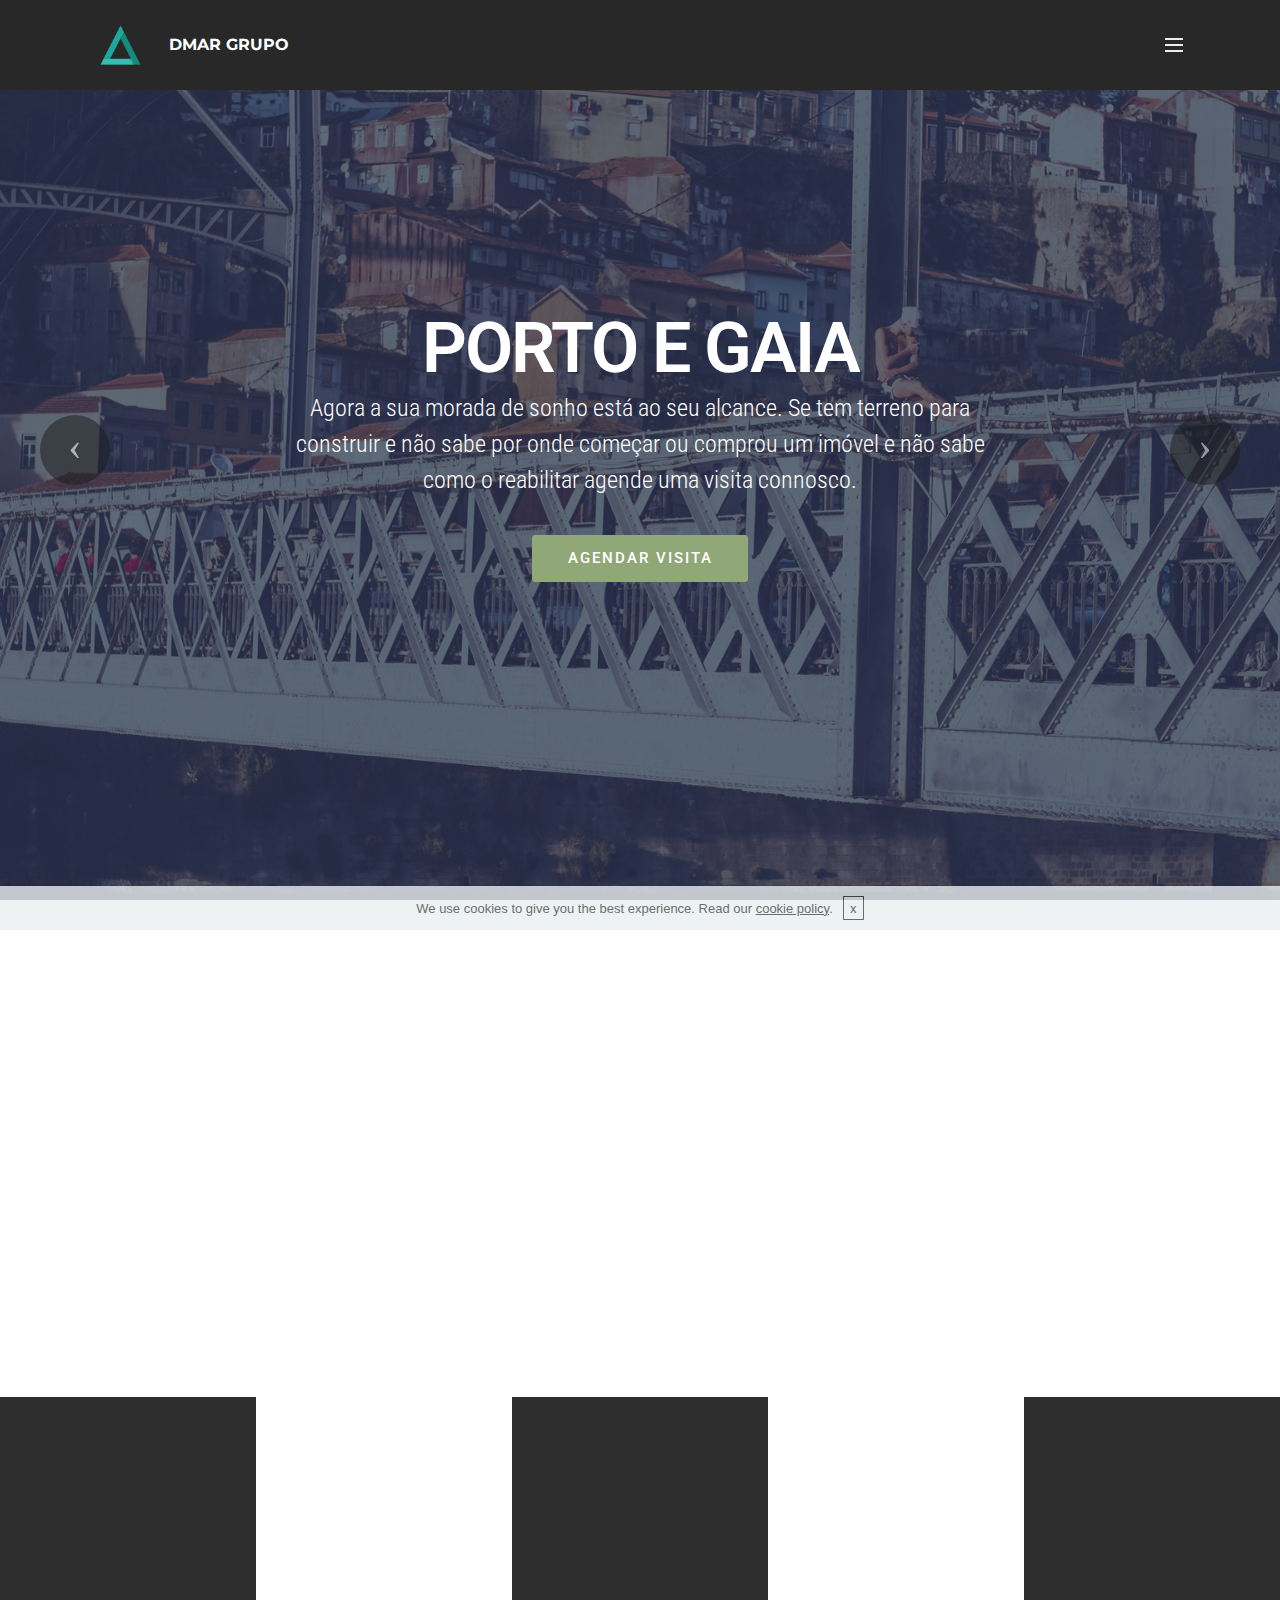
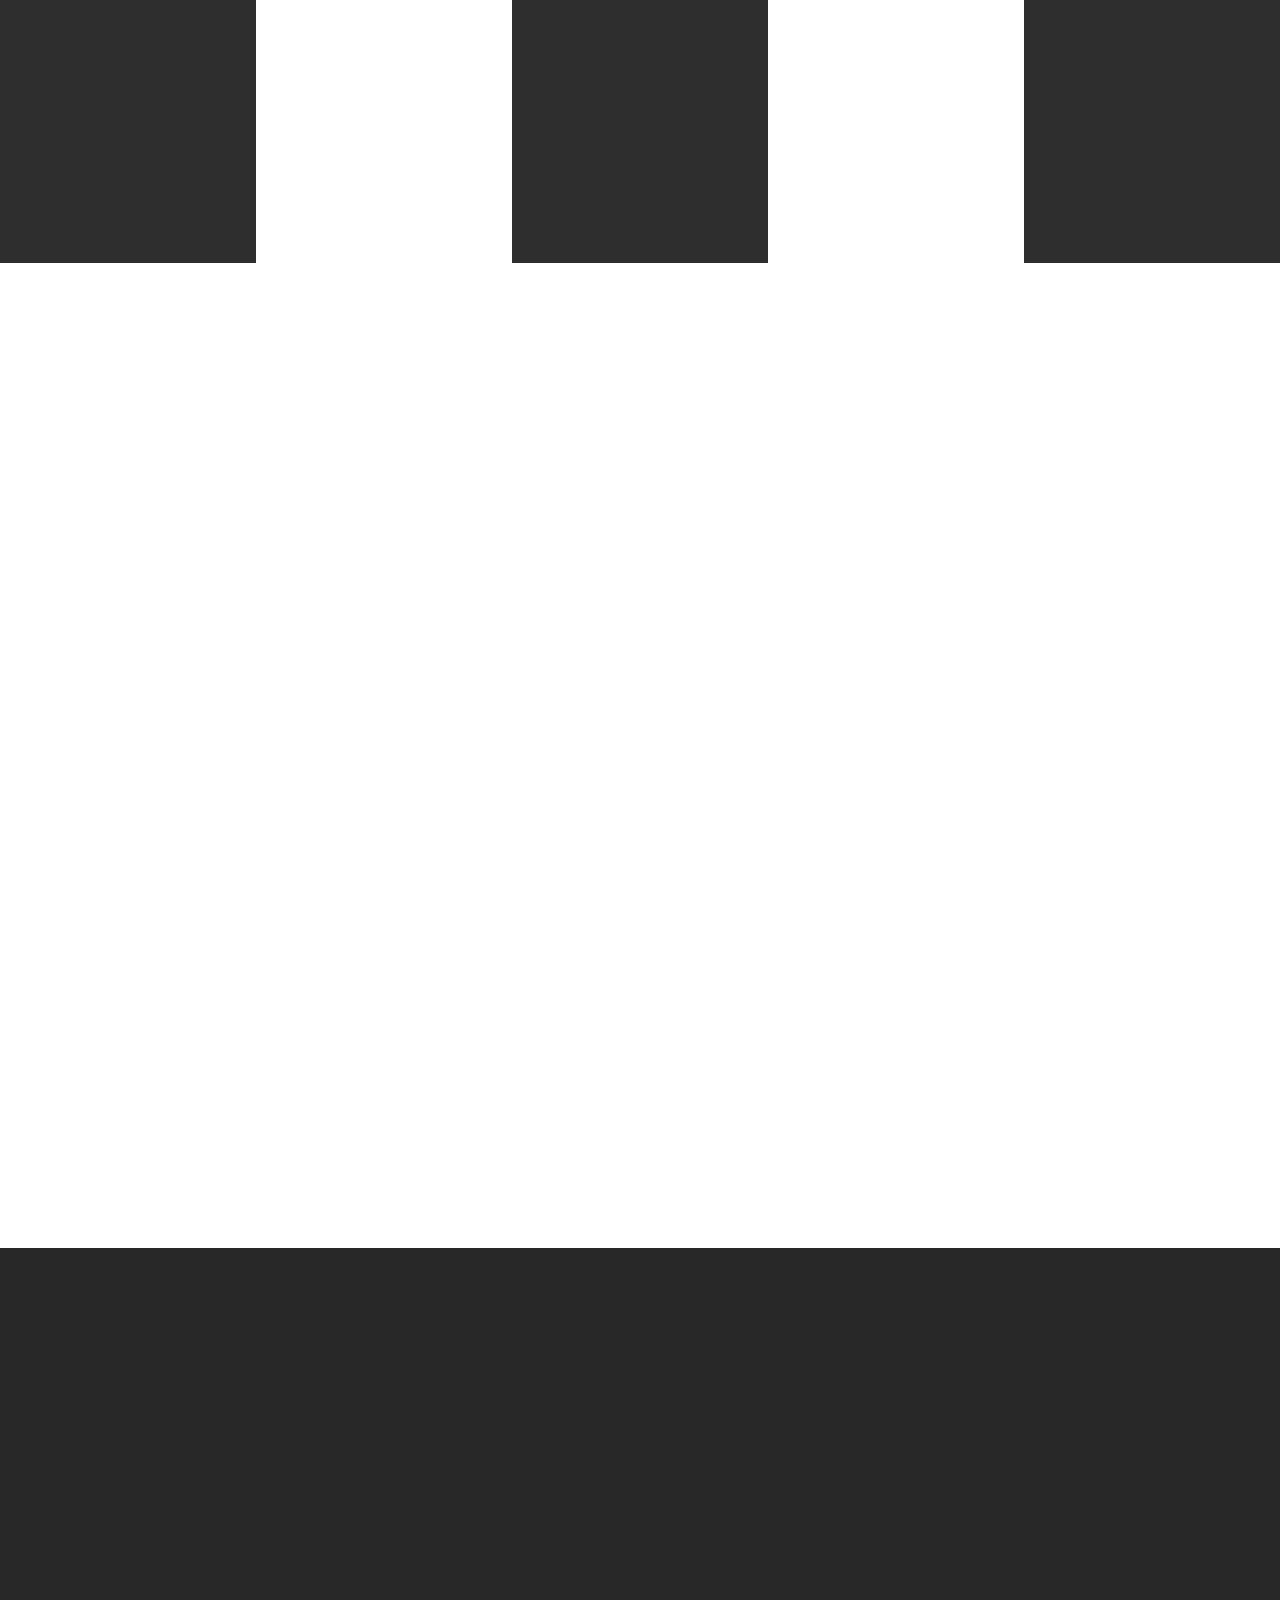
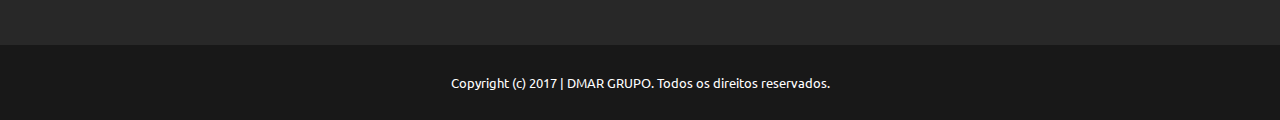
==== commit 70fb3bbc: "Update index.html" ====
--- a/index.html
+++ b/index.html
@@ -38,6 +38,7 @@
   ga('send', 'pageview');
 </script>
 <!-- /Google Analytics -->
+  
 <!-- Support chat -->
   <!--Start of Tawk.to Script-->
 <script type="text/javascript">
@@ -53,7 +54,8 @@
 </script>
 <!--End of Tawk.to Script-->
 <!-- /Support chat -->
-<section id="ext_menu-2">
+
+  <section id="ext_menu-2">
 
     <nav class="navbar navbar-dropdown navbar-fixed-top">
         <div class="container">
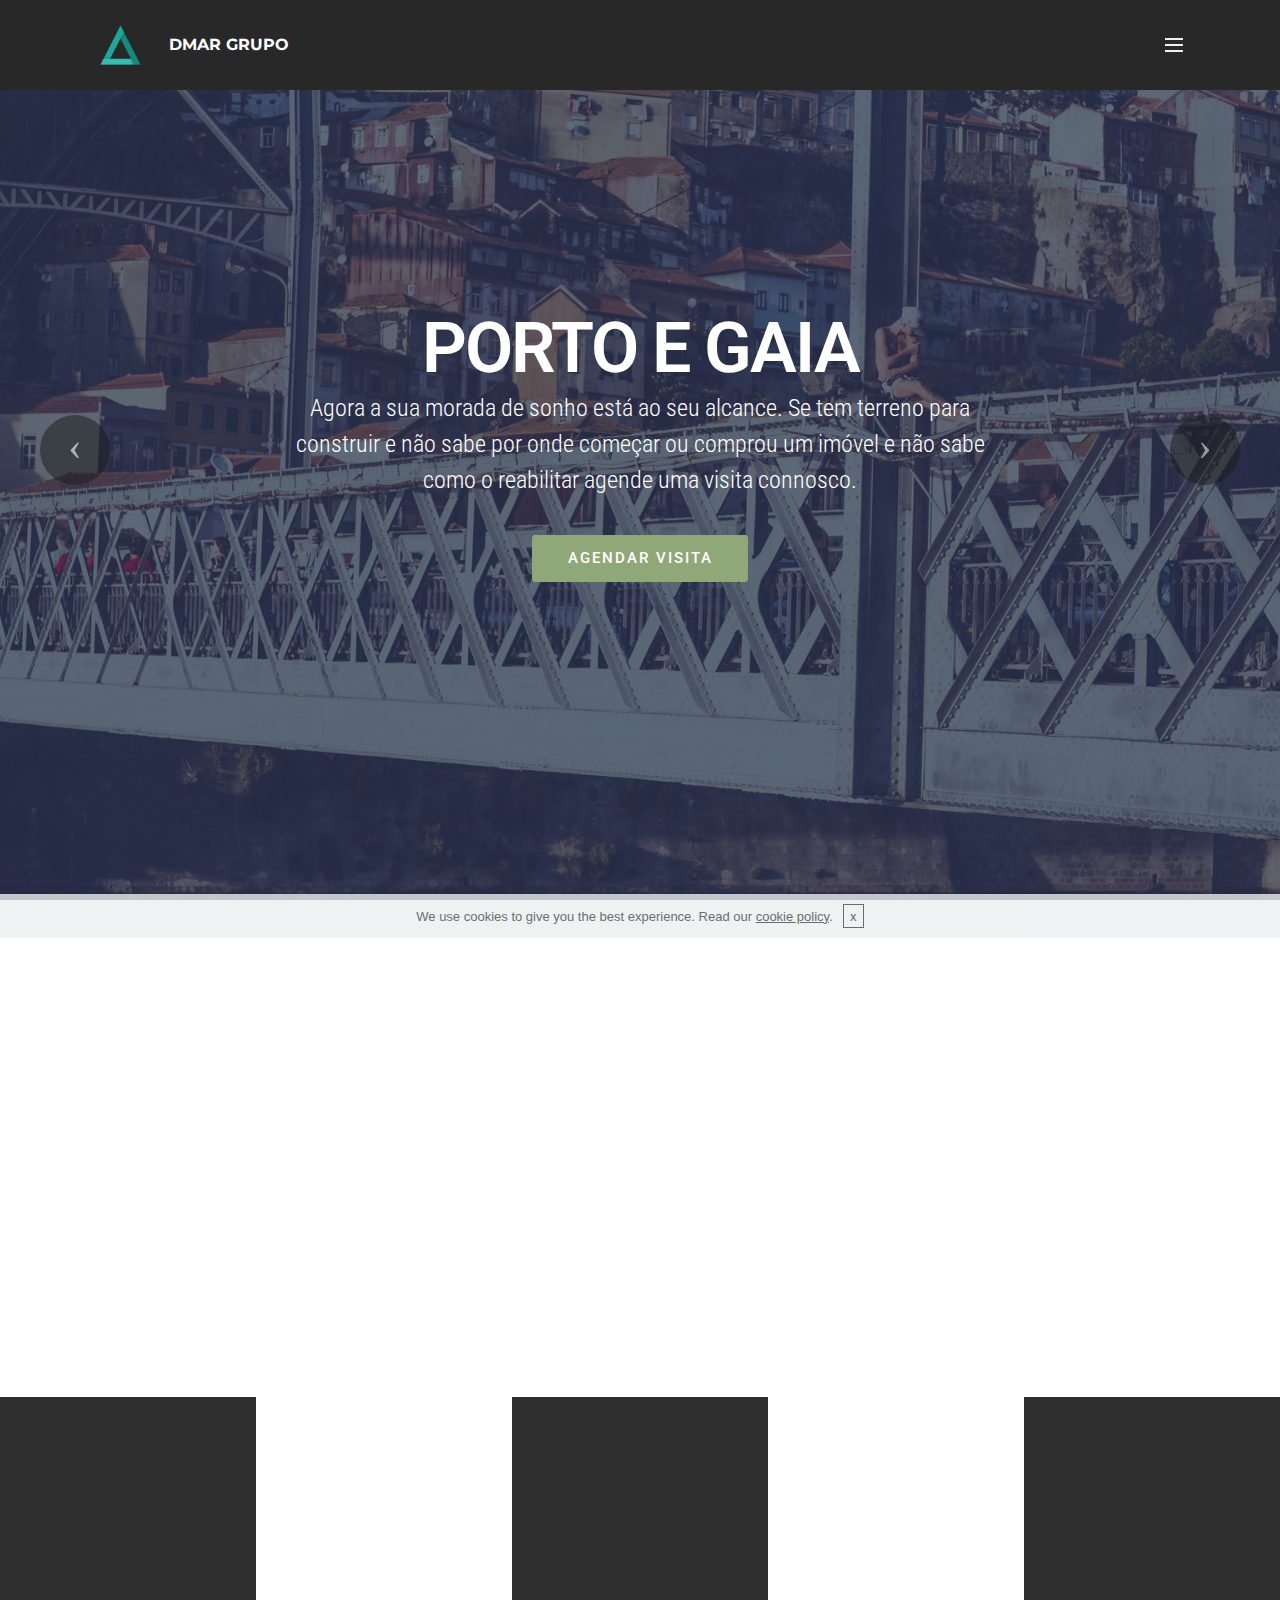
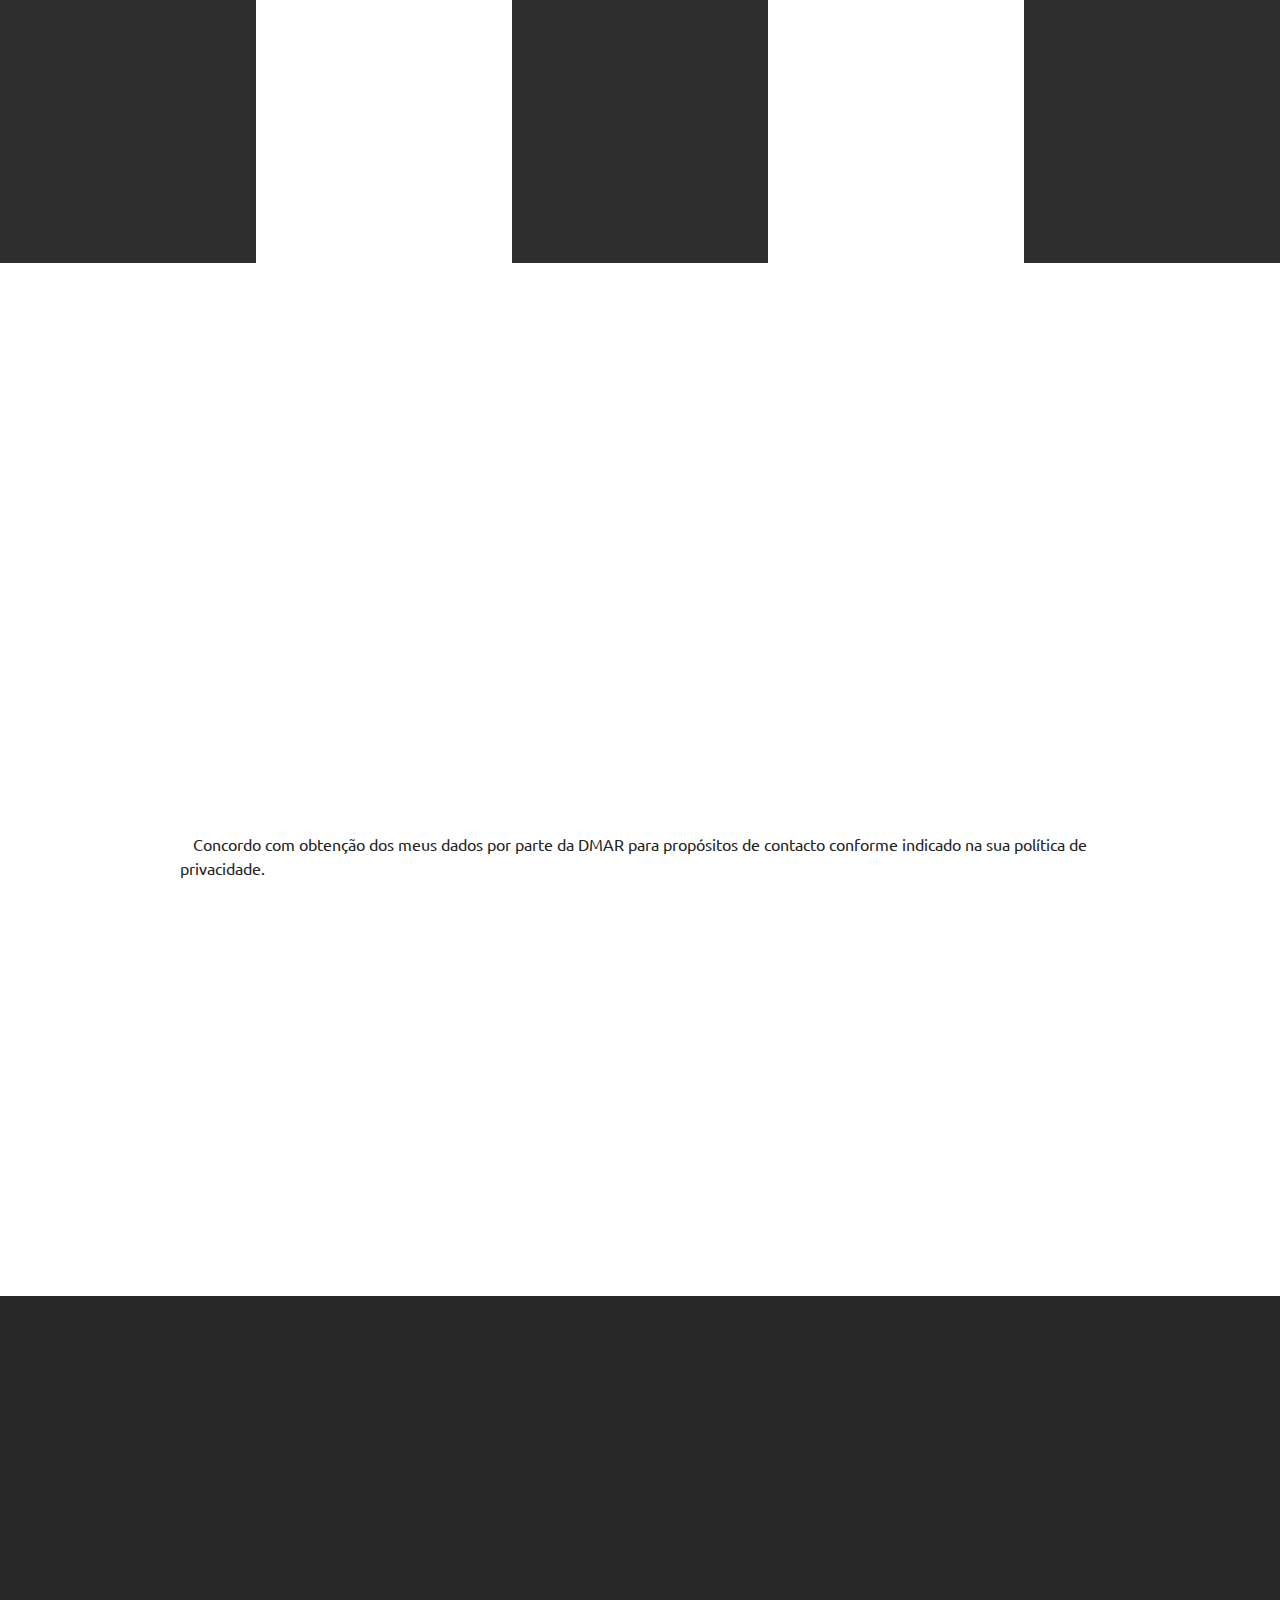
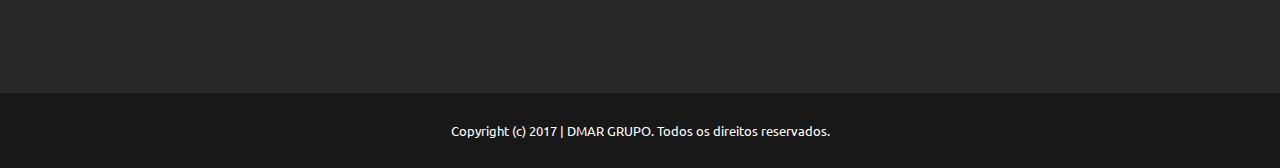
==== commit 330c5aa5: "Update index.html" ====
--- a/index.html
+++ b/index.html
@@ -339,7 +339,7 @@
                         </div>
 
                         <div><button type="submit" class="btn btn-primary">AGENDAR</button></div>
-
+                        <input type="checkbox" name="vehicle" value="Bike">Concordo com obtenção dos meus dados por parte da DMAR para propósitos de contacto conforme indicado na sua política de privacidade.<br> 
                     </form>
                 </div>
             </div>
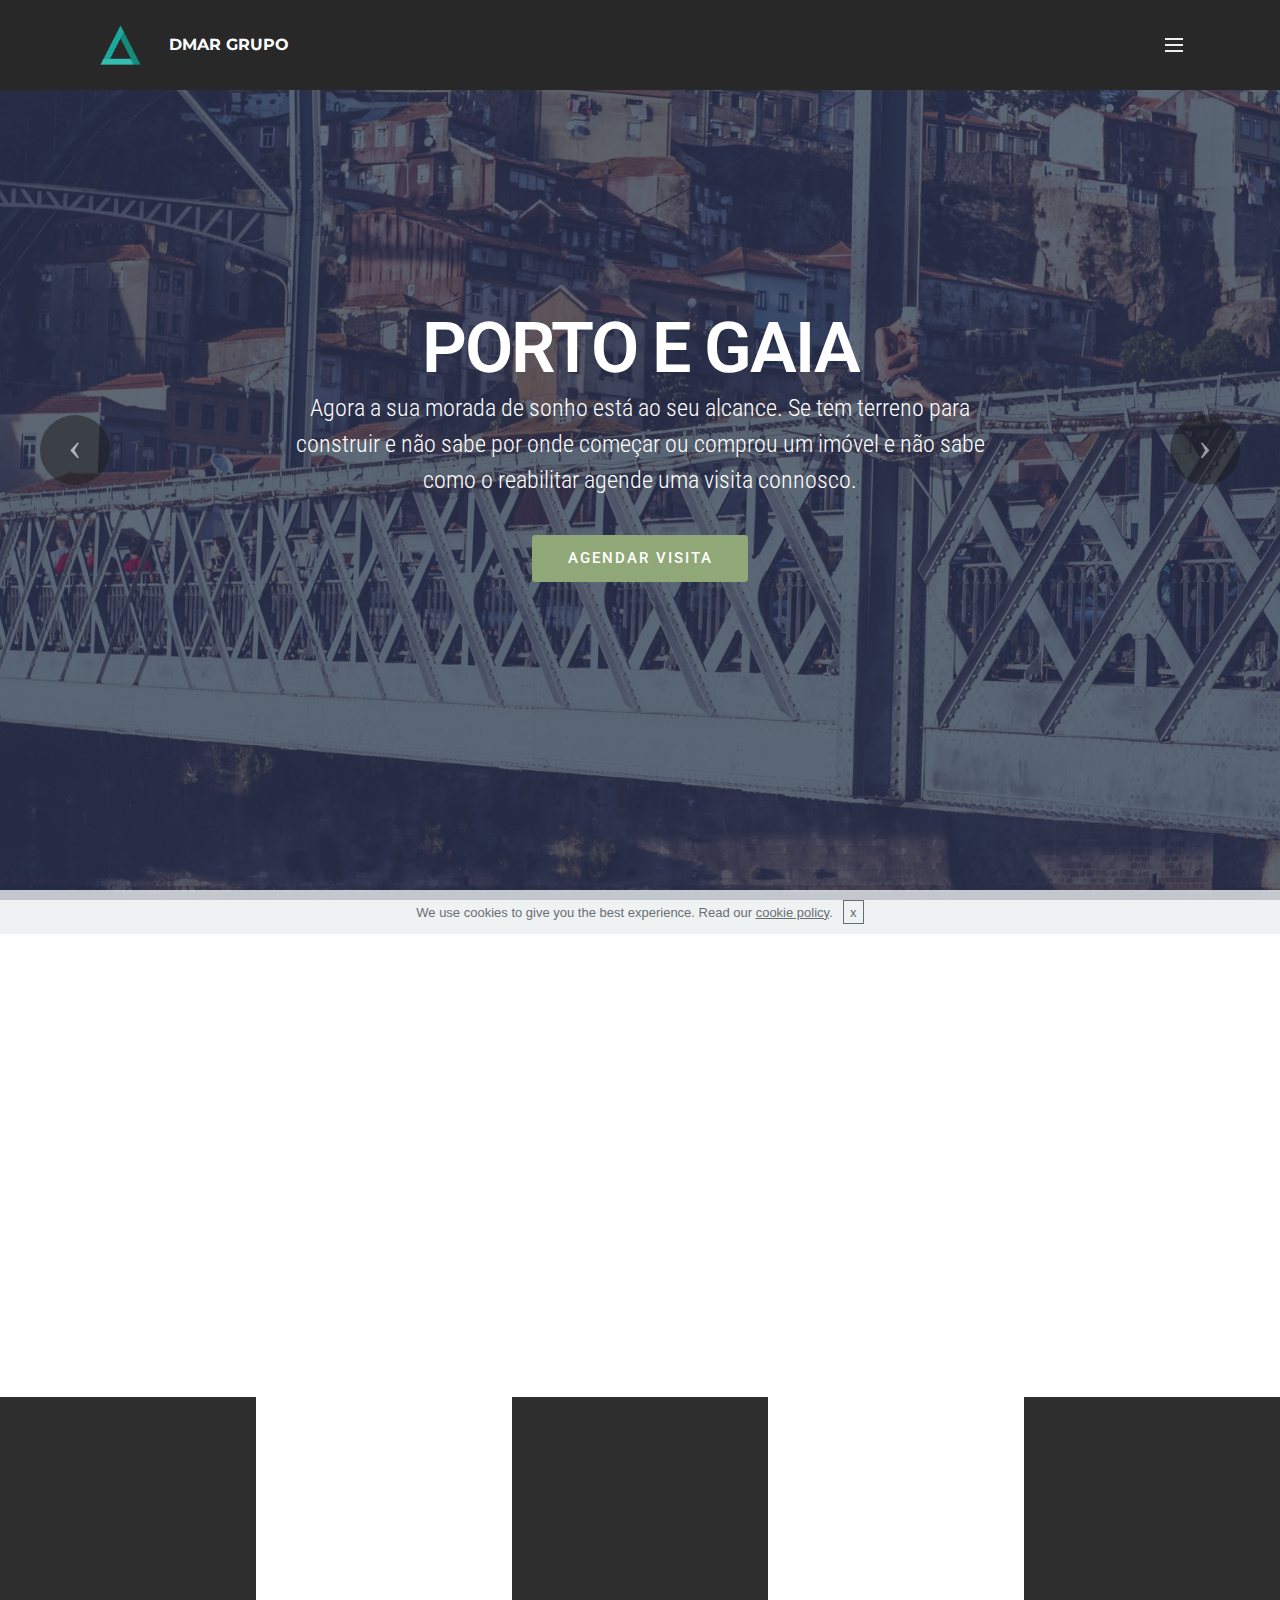
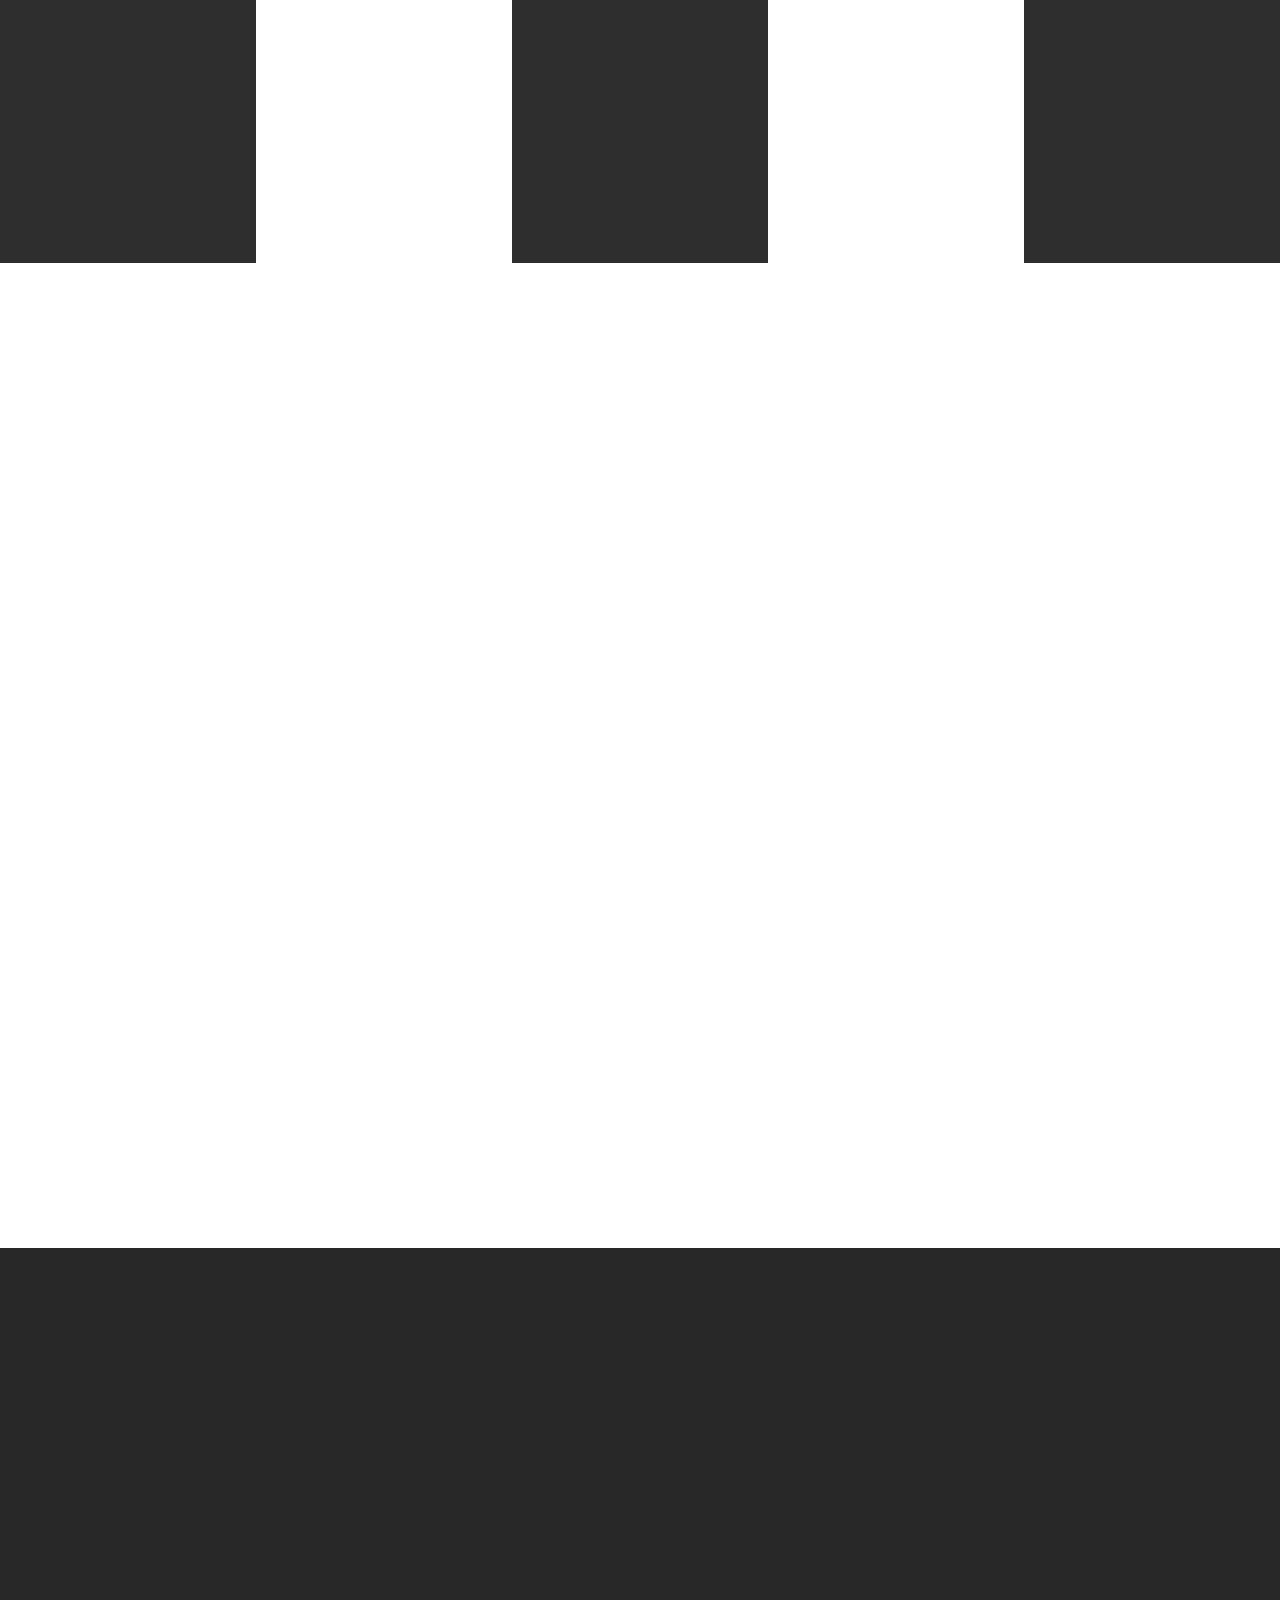
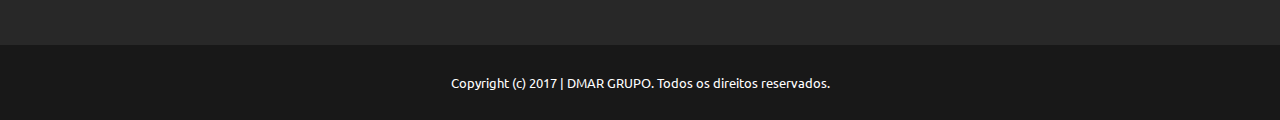
==== commit 295f1607: "create github pages" ====
--- a/index.html
+++ b/index.html
@@ -1,34 +1,33 @@
-<!DOCTYPE html>
-<html>
-<head>
-  <!-- Site made with Mobirise Website Builder v3.12.1, https://mobirise.com -->
-  <meta charset="UTF-8">
-  <meta http-equiv="X-UA-Compatible" content="IE=edge">
-  <meta name="generator" content="Mobirise v3.12.1, mobirise.com">
-  <meta name="viewport" content="width=device-width, initial-scale=1">
-  <link rel="shortcut icon" href="assets/images/teste-logo-small-1.png" type="image/x-icon">
-  <meta name="description" content="No Grupo DMAR as nossas equipas trabalham todos os dias para lhe apresentar o melhor serviço possivel. Visite-nos.">
-  <title>Grupo DMAR</title>
-  <link rel="stylesheet" href="https://fonts.googleapis.com/css?family=Lora:400,700,400italic,700italic&amp;subset=latin">
-  <link rel="stylesheet" href="https://fonts.googleapis.com/css?family=Montserrat:400,700">
-  <link rel="stylesheet" href="https://fonts.googleapis.com/css?family=Raleway:100,100i,200,200i,300,300i,400,400i,500,500i,600,600i,700,700i,800,800i,900,900i">
-  <link rel="stylesheet" href="assets/bootstrap-material-design-font/css/material.css">
-  <link rel="stylesheet" href="assets/web/assets/mobirise-icons/mobirise-icons.css">
-  <link rel="stylesheet" href="assets/et-line-font-plugin/style.css">
-  <link rel="stylesheet" href="assets/tether/tether.min.css">
-  <link rel="stylesheet" href="assets/bootstrap/css/bootstrap.min.css">
-  <link rel="stylesheet" href="assets/dropdown/css/style.css">
-  <link rel="stylesheet" href="assets/animate.css/animate.min.css">
-  <link rel="stylesheet" href="assets/socicon/css/styles.css">
-  <link rel="stylesheet" href="assets/theme/css/style.css">
-  <link rel="stylesheet" href="assets/mobirise/css/mbr-additional.css" type="text/css">
-  
-  
-  
-</head>
-<body>
-
-<!-- Google Analytics -->
+<!DOCTYPE html>
+<html >
+<head>
+  <!-- Site made with Mobirise Website Builder v4.7.2, https://mobirise.com -->
+  <meta charset="UTF-8">
+  <meta http-equiv="X-UA-Compatible" content="IE=edge">
+  <meta name="generator" content="Mobirise v4.7.2, mobirise.com">
+  <meta name="viewport" content="width=device-width, initial-scale=1, minimum-scale=1">
+  <link rel="shortcut icon" href="assets/images/teste-logo-small-1.png" type="image/x-icon">
+  <meta name="description" content="No Grupo DMAR as nossas equipas trabalham todos os dias para lhe apresentar o melhor serviço possivel. Visite-nos.">
+  <title>Grupo DMAR</title>
+  <link rel="stylesheet" href="https://fonts.googleapis.com/css?family=Montserrat:400,700">
+  <link rel="stylesheet" href="https://fonts.googleapis.com/css?family=Raleway:100,100i,200,200i,300,300i,400,400i,500,500i,600,600i,700,700i,800,800i,900,900i">
+  <link rel="stylesheet" href="assets/et-line-font-plugin/style.css">
+  <link rel="stylesheet" href="https://fonts.googleapis.com/css?family=Lora:400,700,400italic,700italic&subset=latin">
+  <link rel="stylesheet" href="assets/web/assets/mobirise-icons/mobirise-icons.css">
+  <link rel="stylesheet" href="assets/tether/tether.min.css">
+  <link rel="stylesheet" href="assets/bootstrap/css/bootstrap.min.css">
+  <link rel="stylesheet" href="assets/dropdown/css/style.css">
+  <link rel="stylesheet" href="assets/animate.css/animate.min.css">
+  <link rel="stylesheet" href="assets/socicon/css/styles.css">
+  <link rel="stylesheet" href="assets/theme/css/style.css">
+  <link rel="stylesheet" href="assets/mobirise/css/mbr-additional.css" type="text/css">
+  
+  
+  
+</head>
+<body>
+
+<!-- Google Analytics -->
 <script>
   (function(i,s,o,g,r,a,m){i['GoogleAnalyticsObject']=r;i[r]=i[r]||function(){
   (i[r].q=i[r].q||[]).push(arguments)},i[r].l=1*new Date();a=s.createElement(o),
@@ -36,398 +35,383 @@
   })(window,document,'script','https://www.google-analytics.com/analytics.js','ga');
   ga('create', 'UA-96179399-1', 'auto');
   ga('send', 'pageview');
-</script>
-<!-- /Google Analytics -->
-  
-<!-- Support chat -->
-  <!--Start of Tawk.to Script-->
-<script type="text/javascript">
-var Tawk_API=Tawk_API||{}, Tawk_LoadStart=new Date();
-(function(){
-var s1=document.createElement("script"),s0=document.getElementsByTagName("script")[0];
-s1.async=true;
-s1.src='https://embed.tawk.to/5acf26afd7591465c7096ea3/default';
-s1.charset='UTF-8';
-s1.setAttribute('crossorigin','*');
-s0.parentNode.insertBefore(s1,s0);
-})();
-</script>
-<!--End of Tawk.to Script-->
-<!-- /Support chat -->
-
-  <section id="ext_menu-2">
-
-    <nav class="navbar navbar-dropdown navbar-fixed-top">
-        <div class="container">
-
-            <div class="mbr-table">
-                <div class="mbr-table-cell">
-
-                    <div class="navbar-brand">
-                        <a href="index.html" class="navbar-logo"><img src="assets/images/teste-logo.png" alt="Dmar" title="DMAR Grupo"></a>
-                        <a class="navbar-caption" href="index.html">DMAR GRUPO</a>
-                    </div>
-
-                </div>
-                <div class="mbr-table-cell">
-
-                    <button class="navbar-toggler pull-xs-right" type="button" data-toggle="collapse" data-target="#exCollapsingNavbar">
-                        <div class="hamburger-icon"></div>
-                    </button>
-
-                    <ul class="nav-dropdown collapse pull-xs-right nav navbar-nav navbar-toggleable-xl" id="exCollapsingNavbar"><li class="nav-item"><a class="nav-link link" href="index.html#header3-11">SOBRE NÓS</a></li><li class="nav-item"><a class="nav-link link" href="index.html#features2-b">SERVIÇOS</a></li><li class="nav-item"><a class="nav-link link" href="index.html#social-buttons1-8">CONTACTOS</a></li></ul>
-                    <button hidden="" class="navbar-toggler navbar-close" type="button" data-toggle="collapse" data-target="#exCollapsingNavbar">
-                        <div class="close-icon"></div>
-                    </button>
-
-                </div>
-            </div>
-
-        </div>
-    </nav>
-
-</section>
-
-<section class="engine"><a rel="external" href="https://mobirise.com">Site Creator</a></section><section class="mbr-slider mbr-section mbr-section__container carousel slide mbr-section-nopadding mbr-after-navbar" data-ride="carousel" data-keyboard="false" data-wrap="true" data-pause="false" data-interval="10000" id="slider-4">
-    <div>
-        <div>
-            <div>
-                
-                <div class="carousel-inner" role="listbox">
-                    <div class="mbr-section mbr-section-hero carousel-item dark center mbr-section-full active" data-bg-video-slide="false" style="background-image: url(assets/images/mbr.jpg);">
-                        <div class="mbr-table-cell">
-                            <div class="mbr-overlay" style="opacity: 0.7; background-color: rgb(40, 50, 78);"></div>
-                            <div class="container-slide container">
-                                
-                                <div class="row">
-                                    <div class="col-md-8 col-md-offset-2 text-xs-center">
-                                        <h2 class="mbr-section-title display-1">PORTO E GAIA</h2>
-                                        <p class="mbr-section-lead lead">Agora a sua morada de sonho está ao seu alcance. Se tem terreno para construir e não sabe por onde começar ou comprou um imóvel e não sabe como o reabilitar agende uma visita connosco.<br></p>
-
-                                        <div class="mbr-section-btn"><a class="btn btn-lg btn-success" href="index.html#features2-b">AGENDAR VISITA</a> </div>
-                                    </div>
-                                </div>
-                            </div>
-                        </div>
-                    </div><div class="mbr-section mbr-section-hero carousel-item dark center mbr-section-full" data-bg-video-slide="false" style="background-image: url(assets/images/mbr-1.jpg);">
-                        <div class="mbr-table-cell">
-                            <div class="mbr-overlay"></div>
-                            <div class="container-slide container">
-                                
-                                <div class="row">
-                                    <div class="col-md-8 col-md-offset-1">
-                                        <h2 class="mbr-section-title display-1">LISBOA E CASCAIS</h2>
-                                        <p class="mbr-section-lead lead">Agora a sua morada de sonho está ao seu alcance. Se tem terreno para construir e não sabe por onde começar ou comprou um imóvel e não sabe como o reabilitar agende uma visita connosco.</p>
-
-                                        <div class="mbr-section-btn"><a class="btn btn-lg btn-primary" href="index.html#features2-b">AGENDAR VISITA</a> </div>
-                                    </div>
-                                </div>
-                            </div>
-                        </div>
-                    </div><div class="mbr-section mbr-section-hero carousel-item dark center mbr-section-full" data-bg-video-slide="false" style="background-image: url(assets/images/mbr-2.jpg);">
-                        <div class="mbr-table-cell">
-                            <div class="mbr-overlay" style="background-color: rgb(40, 50, 78);"></div>
-                            <div class="container-slide container">
-                                
-                                <div class="row">
-                                    <div class="col-md-8 col-md-offset-2 text-xs-center">
-                                        <h2 class="mbr-section-title display-1">ALGARVE</h2>
-                                        <p class="mbr-section-lead lead">Agora a sua morada de sonho está ao seu alcance. Se tem terreno para construir e não sabe por onde começar ou comprou um imóvel e não sabe como o reabilitar agende uma visita connosco.</p>
-
-                                        <div class="mbr-section-btn"><a class="btn btn-lg btn-success" href="index.html#features2-b">AGENDAR VISITA</a> </div>
-                                    </div>
-                                </div>
-                            </div>
-                        </div>
-                    </div><div class="mbr-section mbr-section-hero carousel-item dark center mbr-section-full" data-bg-video-slide="false" style="background-image: url(assets/images/mbr-3.jpg);">
-                        <div class="mbr-table-cell">
-                            <div class="mbr-overlay" style="background-color: rgb(40, 50, 78);"></div>
-                            <div class="container-slide container">
-                                
-                                <div class="row">
-                                    <div class="col-md-8 col-md-offset-2 text-xs-center">
-                                        <h2 class="mbr-section-title display-1">Reformar e vender imóvel?</h2>
-                                        <p class="mbr-section-lead lead">Agora com a DMAR tem possibilidade de reabilitar ou reformar o seu imóvel e vende-lo sem grandes preocupações.<br></p>
-
-                                        <div class="mbr-section-btn"><a class="btn btn-lg btn-primary" href="index.html#features2-b">AGENDE UMA VISITA</a> </div>
-                                    </div>
-                                </div>
-                            </div>
-                        </div>
-                    </div><div class="mbr-section mbr-section-hero carousel-item dark center mbr-section-full" data-bg-video-slide="false" style="background-image: url(assets/images/mbr-4.jpg);">
-                        <div class="mbr-table-cell">
-                            <div class="mbr-overlay" style="background-color: rgb(40, 50, 78);"></div>
-                            <div class="container-slide container">
-                                
-                                <div class="row">
-                                    <div class="col-md-8 col-md-offset-3 text-xs-right">
-                                        <h2 class="mbr-section-title display-1">Certificados Energétios?</h2>
-                                        <p class="mbr-section-lead lead">Sim nós fazemos.<br></p>
-
-                                        <div class="mbr-section-btn"><a class="btn btn-lg btn-success" href="http://dmar.pt/energy">AGENDE UM</a> </div>
-                                    </div>
-                                </div>
-                            </div>
-                        </div>
-                    </div>
-                </div>
-
-                <a data-app-prevent-settings="" class="left carousel-control" role="button" data-slide="prev" href="#slider-4">
-                    <span class="icon-prev" aria-hidden="true"></span>
-                    <span class="sr-only">Previous</span>
-                </a>
-                <a data-app-prevent-settings="" class="right carousel-control" role="button" data-slide="next" href="#slider-4">
-                    <span class="icon-next" aria-hidden="true"></span>
-                    <span class="sr-only">Next</span>
-                </a>
-            </div>
-        </div>
-    </div>
-</section>
-
-<section class="mbr-section mbr-section__container article" id="header3-11" style="background-color: rgb(255, 255, 255); padding-top: 100px; padding-bottom: 20px;">
-    <div class="container">
-        <div class="row">
-            <div class="col-xs-12">
-                <h3 class="mbr-section-title display-2">QUEM É A DMAR?</h3>
-                <small class="mbr-section-subtitle"></small>
-            </div>
-        </div>
-    </div>
-</section>
-
-<section class="mbr-section article mbr-section__container" id="content1-10" style="background-color: rgb(255, 255, 255); padding-top: 0px; padding-bottom: 140px;">
-
-    <div class="container">
-        <div class="row">
-            <div class="col-xs-12 lead"><p>A DMAR é um Grupo que tem como objectivo principal satisfazer os seus clientes em todas as suas necessidades relacionadas com os seus imóveis. Fornece portanto um leque completo de soluções para os imóveis e providencia um serviço transparente e com garantias totais. Seja desde construção, obras de menor dimensão, venda de Imóveis, gestão de condomínios de edifícios, seguros para os imóveis e seus ocupantes ou a certificação energética do imóvel com aconselhamento para melhorias energéticas.</p><p><br></p><p>Para tal a DMAR tem nos seus quadros, profissionais qualificados e licenciados pelas melhores Universidades para desenvolver todas estas actividades com as regras actuais.</p></div>
-        </div>
-    </div>
-
-</section>
-
-<section class="mbr-cards mbr-section mbr-section-nopadding" id="features2-b" style="background-color: rgb(255, 255, 255);">
-
-        
-
-    <div class="mbr-cards-row row striped">
-
-        <div class="mbr-cards-col col-xs-12 col-lg-2" style="padding-top: 80px; padding-bottom: 80px;">
-            <div class="container">
-                <div class="card cart-block">
-                    <div class="card-img"><a href="http://dmar.pt/building" target="_blank" class="mbri-home mbr-iconfont mbr-iconfont-features2"></a></div>
-                    <div class="card-block">
-                        <h4 class="card-title">OBRAS</h4>
-                        
-                        
-                        <div class="card-btn"><a href="http://dmar.pt/building" class="btn btn-warning">SABER MAIS</a></div>
-                    </div>
-                </div>
-            </div>
-        </div>
-        <div class="mbr-cards-col col-xs-12 col-lg-2" style="padding-top: 80px; padding-bottom: 80px;">
-            <div class="container">
-                <div class="card cart-block">
-                    <div class="card-img"><a href="http://dmar.pt/energy" class="mbri-idea mbr-iconfont mbr-iconfont-features2"></a></div>
-                    <div class="card-block">
-                        <h4 class="card-title">CERTIFICADOS ENERGÉTICOS</h4>
-                        
-                        
-                        <div class="card-btn"><a href="http://dmar.pt/energy" class="btn btn-warning">SABER MAIS</a></div>
-                    </div>
-                </div>
-            </div>
-        </div>
-        <div class="mbr-cards-col col-xs-12 col-lg-2" style="padding-top: 80px; padding-bottom: 80px;">
-            <div class="container">
-                <div class="card cart-block">
-                    <div class="card-img"><a href="http://dmarcondominios.x10host.com" class="mbri-edit mbr-iconfont mbr-iconfont-features2"></a></div>
-                    <div class="card-block">
-                        <h4 class="card-title">GESTÃO DE CONDOMINIOS</h4>
-                        
-                        
-                        <div class="card-btn"><a href="http://dmarcondominios.x10host.com" class="btn btn-warning">SABER MAIS</a></div>
-                    </div>
-                </div>
-            </div>
-        </div>
-        <div class="mbr-cards-col col-xs-12 col-lg-2" style="padding-top: 80px; padding-bottom: 80px;">
-            <div class="container">
-                <div class="card cart-block">
-                    <div class="card-img"><a href="http://www.dmar-imobiliaria.pt" class="mbri-map-pin mbr-iconfont mbr-iconfont-features2"></a></div>
-                    <div class="card-block">
-                        <h4 class="card-title">IMOBILIÁRIA</h4>
-                        
-                        
-                        <div class="card-btn"><a href="http://www.dmar-imobiliaria.pt" class="btn btn-warning" target="_blank">SABER MAIS</a></div>
-                    </div>
-                </div>
-            </div>
-        </div>
-        <div class="mbr-cards-col col-xs-12 col-lg-2" style="padding-top: 80px; padding-bottom: 80px;">
-            <div class="container">
-                <div class="card cart-block">
-                    <div class="card-img"><a href="http://dmar.pt/seguros" class="mbri-protect mbr-iconfont mbr-iconfont-features2"></a></div>
-                    <div class="card-block">
-                        <h4 class="card-title">SEGUROS</h4>
-                        
-                        
-                        <div class="card-btn"><a href="http://dmar.pt/seguros/" class="btn btn-warning">SABER MAIS!</a></div>
-                    </div>
-                </div>
-            </div>
-        </div>
-        
-    </div>
-</section>
-
-<section class="mbr-section" id="form1-a" style="background-color: rgb(255, 255, 255); padding-top: 120px; padding-bottom: 120px;">
-    
-    <div class="mbr-section mbr-section__container mbr-section__container--middle">
-        <div class="container">
-            <div class="row">
-                <div class="col-xs-12 text-xs-center">
-                    <h3 class="mbr-section-title display-2"><p>SOLICITE UMA REUNIÃO OU UM ORÇAMENTO &nbsp; &nbsp;</p></h3>
-                    <small class="mbr-section-subtitle"></small>
-                </div>
-            </div>
-        </div>
-    </div>
-    <div class="mbr-section mbr-section-nopadding">
-        <div class="container">
-            <div class="row">
-                <div class="col-xs-12 col-lg-10 col-lg-offset-1" data-form-type="formoid">
-
-
-                    <div data-form-alert="true">
-                        <div hidden="" data-form-alert-success="true" class="alert alert-form alert-success text-xs-center">Obrigado por nos contactar! Iremos responder ao seu pedido o mais breve possivel.</div>
-                    </div>
-
-
-                    <form action="https://mobirise.com/" method="post" data-form-title="SOLICITE UMA REUNIÃO OU UM ORÇAMENTO &amp;nbsp; &amp;nbsp;">
-
-                        <input type="hidden" value="LvHpGca7kbk5tmGIbZ57470EVPfHg3iKzm3Z0QJ1cm6iWcWNC0Q3YPSsV4QyL4PDfJ5PDPGi4O6Ngj3kXUi++hsQAhwVbQ1AnRKe1Hq7buLwFeEBe4Gukc45BQpA/5kp" data-form-email="true">
-
-                        <div class="row row-sm-offset">
-
-                            <div class="col-xs-12 col-md-4">
-                                <div class="form-group">
-                                    <label class="form-control-label" for="form1-a-name">Nome<span class="form-asterisk">*</span></label>
-                                    <input type="text" class="form-control" name="name" required="" data-form-field="Name" id="form1-a-name">
-                                </div>
-                            </div>
-
-                            <div class="col-xs-12 col-md-4">
-                                <div class="form-group">
-                                    <label class="form-control-label" for="form1-a-email">Email</label>
-                                    <input type="email" class="form-control" name="email" required="" data-form-field="Email" id="form1-a-email">
-                                </div>
-                            </div>
-
-                            <div class="col-xs-12 col-md-4">
-                                <div class="form-group">
-                                    <label class="form-control-label" for="form1-a-phone">Telemóvel<span class="form-asterisk">*</span></label>
-                                    <input type="tel" class="form-control" name="phone" data-form-field="Phone" id="form1-a-phone">
-                                </div>
-                            </div>
-
-                        </div>
-
-                        <div class="form-group">
-                            <label class="form-control-label" for="form1-a-message">Menssagem</label>
-                            <textarea class="form-control" name="message" rows="7" data-form-field="Message" id="form1-a-message"></textarea>
-                        </div>
-
-                        <div><button type="submit" class="btn btn-primary">AGENDAR</button></div>
-                        <input type="checkbox" name="vehicle" value="Bike">Concordo com obtenção dos meus dados por parte da DMAR para propósitos de contacto conforme indicado na sua política de privacidade.<br> 
-                    </form>
-                </div>
-            </div>
-        </div>
-    </div>
-</section>
-
-<section class="mbr-section mbr-section-md-padding" id="social-buttons1-8" style="background-color: rgb(255, 255, 255); padding-top: 60px; padding-bottom: 120px;">
-    
-    <div class="container">
-        <div class="row">
-            <div class="col-md-8 col-md-offset-2 text-xs-center">
-                <h3 class="mbr-section-title display-2">Apresente-nos a um amigo seu!<br></h3>
-                <div>
-
-                  <div class="mbr-social-likes" data-counters="false">
-                    <span class="btn btn-social facebook" title="Share link on Facebook">
-                        <i class="socicon socicon-facebook"></i>
-                    </span>
-                    <span class="btn btn-social twitter" title="Share link on Twitter">
-                        <i class="socicon socicon-twitter"></i>
-                    </span>
-                    <span class="btn btn-social plusone" title="Share link on Google+">
-                        <i class="socicon socicon-googleplus"></i>
-                    </span>
-                    
-                    
-                  </div>
-
-                </div>
-            </div>
-        </div>
-    </div>
-</section>
-
-<section class="mbr-section mbr-section-md-padding mbr-footer footer1" id="contacts1-9" style="background-color: rgb(40, 40, 40); padding-top: 120px; padding-bottom: 120px;">
-    
-    <div class="container">
-        <div class="row">
-            <div class="mbr-footer-content col-xs-12 col-md-3">
-                <div><a href="#top"><img src="assets/images/teste-logo-small.png"></a></div>
-            </div>
-            <div class="mbr-footer-content col-xs-12 col-md-3">
-                <p><strong>Morada</strong><br>
-Rua trás do Maninho<br>
-Madalena, V. N. Gaia</p>
-            </div>
-            <div class="mbr-footer-content col-xs-12 col-md-3">
-                <p><strong>Contactos</strong><br>
-Email: geral@dmar.pt<br>
-Telemóvel: +351 934 323 691<br><br></p>
-            </div>
-            <div class="mbr-footer-content col-xs-12 col-md-3">
-                <p><strong>Links</strong><br>
-<a href="http://dmar.pt/building/" target="_blank">DMAR</a> Construções<br>
-<a href="http://www.dmar-imobiliaria.pt">DMAR</a> Imobiliária<br>
-<a href="http://www.dmarcondominios.x10host.com" target="_blank">DMAR</a> Condomínios<br><a href="http://dmar.pt/seguros/" target="_blank">DMAR</a> Seguros<br><a href="http://dmar.pt/energy/" target="_blank">DMAR</a> Certificados Energéticos</p>
-            </div>
-
-        </div>
-    </div>
-</section>
-
-<footer class="mbr-small-footer mbr-section mbr-section-nopadding" id="footer1-5" style="background-color: rgb(24, 24, 24); padding-top: 1.75rem; padding-bottom: 1.75rem;">
-    
-    <div class="container">
-        <p class="text-xs-center">Copyright (c) 2017 | DMAR GRUPO. Todos os direitos reservados.</p>
-    </div>
-</footer>
-
-
-  <script src="assets/web/assets/jquery/jquery.min.js"></script>
-  <script src="assets/tether/tether.min.js"></script>
-  <script src="assets/bootstrap/js/bootstrap.min.js"></script>
-  <script src="assets/smooth-scroll/smooth-scroll.js"></script>
-  <script src="assets/cookies-alert-plugin/cookies-alert-core.js"></script>
-  <script src="assets/cookies-alert-plugin/cookies-alert-script.js"></script>
-  <script src="assets/dropdown/js/script.min.js"></script>
-  <script src="assets/touch-swipe/jquery.touch-swipe.min.js"></script>
-  <script src="assets/viewport-checker/jquery.viewportchecker.js"></script>
-  <script src="assets/bootstrap-carousel-swipe/bootstrap-carousel-swipe.js"></script>
-  <script src="assets/social-likes/social-likes.js"></script>
-  <script src="assets/theme/js/script.js"></script>
-  <script src="assets/formoid/formoid.min.js"></script>
-  
-  
-  <input name="animation" type="hidden">
-   <div id="scrollToTop" class="scrollToTop mbr-arrow-up"><a style="text-align: center;"><i class="mbr-arrow-up-icon"></i></a></div>
-  <input name="cookieData" type="hidden" data-cookie-text="We use cookies to give you the best experience. Read our <a href='privacy.html'>cookie policy</a>.">
-  </body>
-</html>
+</script>
+<!-- /Google Analytics -->
+
+
+  <section id="ext_menu-2" data-rv-view="119">
+
+    <nav class="navbar navbar-dropdown navbar-fixed-top">
+        <div class="container">
+
+            <div class="mbr-table">
+                <div class="mbr-table-cell">
+
+                    <div class="navbar-brand">
+                        <a href="index.html" class="navbar-logo"><img src="assets/images/teste-logo.png" alt="Dmar" title="DMAR Grupo"></a>
+                        <a class="navbar-caption" href="index.html">DMAR GRUPO</a>
+                    </div>
+
+                </div>
+                <div class="mbr-table-cell">
+
+                    <button class="navbar-toggler pull-xs-right" type="button" data-toggle="collapse" data-target="#exCollapsingNavbar">
+                        <div class="hamburger-icon"></div>
+                    </button>
+
+                    <ul class="nav-dropdown collapse pull-xs-right nav navbar-nav navbar-toggleable-xl" id="exCollapsingNavbar"><li class="nav-item"><a class="nav-link link" href="index.html#header3-11">SOBRE NÓS</a></li><li class="nav-item"><a class="nav-link link" href="index.html#features2-b">SERVIÇOS</a></li><li class="nav-item"><a class="nav-link link" href="index.html#social-buttons1-8">CONTACTOS</a></li></ul>
+                    <button hidden="" class="navbar-toggler navbar-close" type="button" data-toggle="collapse" data-target="#exCollapsingNavbar">
+                        <div class="close-icon"></div>
+                    </button>
+
+                </div>
+            </div>
+
+        </div>
+    </nav>
+
+</section>
+
+<section class="engine"><a href="https://mobirise.me/y">free html website templates</a></section><section class="mbr-slider mbr-section mbr-section__container carousel slide mbr-section-nopadding mbr-after-navbar" data-ride="carousel" data-keyboard="false" data-wrap="true" data-pause="false" data-interval="10000" id="slider-4" data-rv-view="121">
+    <div>
+        <div>
+            <div>
+                
+                <div class="carousel-inner" role="listbox">
+                    <div class="mbr-section mbr-section-hero carousel-item dark center mbr-section-full active" data-bg-video-slide="false" style="background-image: url(assets/images/mbr.jpg);">
+                        <div class="mbr-table-cell">
+                            <div class="mbr-overlay" style="opacity: 0.7; background-color: rgb(40, 50, 78);"></div>
+                            <div class="container-slide container">
+                                
+                                <div class="row">
+                                    <div class="col-md-8 col-md-offset-2 text-xs-center">
+                                        <h2 class="mbr-section-title display-1">PORTO E GAIA</h2>
+                                        <p class="mbr-section-lead lead">Agora a sua morada de sonho está ao seu alcance. Se tem terreno para construir e não sabe por onde começar ou comprou um imóvel e não sabe como o reabilitar agende uma visita connosco.<br></p>
+
+                                        <div class="mbr-section-btn"><a class="btn btn-lg btn-success" href="index.html#features2-b">AGENDAR VISITA</a> </div>
+                                    </div>
+                                </div>
+                            </div>
+                        </div>
+                    </div><div class="mbr-section mbr-section-hero carousel-item dark center mbr-section-full" data-bg-video-slide="false" style="background-image: url(assets/images/mbr-1.jpg);">
+                        <div class="mbr-table-cell">
+                            <div class="mbr-overlay"></div>
+                            <div class="container-slide container">
+                                
+                                <div class="row">
+                                    <div class="col-md-8 col-md-offset-1">
+                                        <h2 class="mbr-section-title display-1">LISBOA E CASCAIS</h2>
+                                        <p class="mbr-section-lead lead">Agora a sua morada de sonho está ao seu alcance. Se tem terreno para construir e não sabe por onde começar ou comprou um imóvel e não sabe como o reabilitar agende uma visita connosco.</p>
+
+                                        <div class="mbr-section-btn"><a class="btn btn-lg btn-primary" href="index.html#features2-b">AGENDAR VISITA</a> </div>
+                                    </div>
+                                </div>
+                            </div>
+                        </div>
+                    </div><div class="mbr-section mbr-section-hero carousel-item dark center mbr-section-full" data-bg-video-slide="false" style="background-image: url(assets/images/mbr-2.jpg);">
+                        <div class="mbr-table-cell">
+                            <div class="mbr-overlay" style="background-color: rgb(40, 50, 78);"></div>
+                            <div class="container-slide container">
+                                
+                                <div class="row">
+                                    <div class="col-md-8 col-md-offset-2 text-xs-center">
+                                        <h2 class="mbr-section-title display-1">ALGARVE</h2>
+                                        <p class="mbr-section-lead lead">Agora a sua morada de sonho está ao seu alcance. Se tem terreno para construir e não sabe por onde começar ou comprou um imóvel e não sabe como o reabilitar agende uma visita connosco.</p>
+
+                                        <div class="mbr-section-btn"><a class="btn btn-lg btn-success" href="index.html#features2-b">AGENDAR VISITA</a> </div>
+                                    </div>
+                                </div>
+                            </div>
+                        </div>
+                    </div><div class="mbr-section mbr-section-hero carousel-item dark center mbr-section-full" data-bg-video-slide="false" style="background-image: url(assets/images/mbr-3.jpg);">
+                        <div class="mbr-table-cell">
+                            <div class="mbr-overlay" style="background-color: rgb(40, 50, 78);"></div>
+                            <div class="container-slide container">
+                                
+                                <div class="row">
+                                    <div class="col-md-8 col-md-offset-2 text-xs-center">
+                                        <h2 class="mbr-section-title display-1">Reformar e vender imóvel?</h2>
+                                        <p class="mbr-section-lead lead">Agora com a DMAR tem possibilidade de reabilitar ou reformar o seu imóvel e vende-lo sem grandes preocupações.<br></p>
+
+                                        <div class="mbr-section-btn"><a class="btn btn-lg btn-primary" href="index.html#features2-b">AGENDE UMA VISITA</a> </div>
+                                    </div>
+                                </div>
+                            </div>
+                        </div>
+                    </div><div class="mbr-section mbr-section-hero carousel-item dark center mbr-section-full" data-bg-video-slide="false" style="background-image: url(assets/images/mbr-4.jpg);">
+                        <div class="mbr-table-cell">
+                            <div class="mbr-overlay" style="background-color: rgb(40, 50, 78);"></div>
+                            <div class="container-slide container">
+                                
+                                <div class="row">
+                                    <div class="col-md-8 col-md-offset-3 text-xs-right">
+                                        <h2 class="mbr-section-title display-1">Certificados Energétios?</h2>
+                                        <p class="mbr-section-lead lead">Sim nós fazemos.<br></p>
+
+                                        <div class="mbr-section-btn"><a class="btn btn-lg btn-success" href="http://dmar.pt/energy">AGENDE UM</a> </div>
+                                    </div>
+                                </div>
+                            </div>
+                        </div>
+                    </div>
+                </div>
+
+                <a data-app-prevent-settings="" class="left carousel-control" role="button" data-slide="prev" href="#slider-4">
+                    <span class="icon-prev" aria-hidden="true"></span>
+                    <span class="sr-only">Previous</span>
+                </a>
+                <a data-app-prevent-settings="" class="right carousel-control" role="button" data-slide="next" href="#slider-4">
+                    <span class="icon-next" aria-hidden="true"></span>
+                    <span class="sr-only">Next</span>
+                </a>
+            </div>
+        </div>
+    </div>
+</section>
+
+<section class="mbr-section mbr-section__container article" id="header3-11" data-rv-view="139" style="background-color: rgb(255, 255, 255); padding-top: 100px; padding-bottom: 20px;">
+    <div class="container">
+        <div class="row">
+            <div class="col-xs-12">
+                <h3 class="mbr-section-title display-2">QUEM É A DMAR?</h3>
+                <small class="mbr-section-subtitle"></small>
+            </div>
+        </div>
+    </div>
+</section>
+
+<section class="mbr-section article mbr-section__container" id="content1-10" data-rv-view="141" style="background-color: rgb(255, 255, 255); padding-top: 0px; padding-bottom: 140px;">
+
+    <div class="container">
+        <div class="row">
+            <div class="col-xs-12 lead"><p>A DMAR é um Grupo que tem como objectivo principal satisfazer os seus clientes em todas as suas necessidades relacionadas com os seus imóveis. Fornece portanto um leque completo de soluções para os imóveis e providencia um serviço transparente e com garantias totais. Seja desde construção, obras de menor dimensão, venda de Imóveis, gestão de condomínios de edifícios, seguros para os imóveis e seus ocupantes ou a certificação energética do imóvel com aconselhamento para melhorias energéticas.</p><p><br></p><p>Para tal a DMAR tem nos seus quadros, profissionais qualificados e licenciados pelas melhores Universidades para desenvolver todas estas actividades com as regras actuais.</p></div>
+        </div>
+    </div>
+
+</section>
+
+<section class="mbr-cards mbr-section mbr-section-nopadding" id="features2-b" data-rv-view="145" style="background-color: rgb(255, 255, 255);">
+
+        
+
+    <div class="mbr-cards-row row striped">
+
+        <div class="mbr-cards-col col-xs-12 col-lg-2" style="padding-top: 80px; padding-bottom: 80px;">
+            <div class="container">
+                <div class="card cart-block">
+                    <div class="card-img"><a href="http://dmar.pt/building" target="_blank" class="mbri-home mbr-iconfont mbr-iconfont-features2"></a></div>
+                    <div class="card-block">
+                        <h4 class="card-title">OBRAS</h4>
+                        
+                        
+                        <div class="card-btn"><a href="http://dmar.pt/building" class="btn btn-primary">SABER MAIS</a></div>
+                    </div>
+                </div>
+            </div>
+        </div>
+        <div class="mbr-cards-col col-xs-12 col-lg-2" style="padding-top: 80px; padding-bottom: 80px;">
+            <div class="container">
+                <div class="card cart-block">
+                    <div class="card-img"><a href="http://dmar.pt/energy" class="mbri-idea mbr-iconfont mbr-iconfont-features2"></a></div>
+                    <div class="card-block">
+                        <h4 class="card-title">CERTIFICADOS ENERGÉTICOS</h4>
+                        
+                        
+                        <div class="card-btn"><a href="http://dmar.pt/energy" class="btn btn-primary">SABER MAIS</a></div>
+                    </div>
+                </div>
+            </div>
+        </div>
+        <div class="mbr-cards-col col-xs-12 col-lg-2" style="padding-top: 80px; padding-bottom: 80px;">
+            <div class="container">
+                <div class="card cart-block">
+                    <div class="card-img"><a href="http://dmarcondominios.x10host.com" class="mbri-edit mbr-iconfont mbr-iconfont-features2"></a></div>
+                    <div class="card-block">
+                        <h4 class="card-title">GESTÃO DE CONDOMINIOS</h4>
+                        
+                        
+                        <div class="card-btn"><a href="http://dmarcondominios.x10host.com" class="btn btn-primary">SABER MAIS</a></div>
+                    </div>
+                </div>
+            </div>
+        </div>
+        <div class="mbr-cards-col col-xs-12 col-lg-2" style="padding-top: 80px; padding-bottom: 80px;">
+            <div class="container">
+                <div class="card cart-block">
+                    <div class="card-img"><a href="http://www.dmar-imobiliaria.pt" class="mbri-map-pin mbr-iconfont mbr-iconfont-features2"></a></div>
+                    <div class="card-block">
+                        <h4 class="card-title">IMOBILIÁRIA</h4>
+                        
+                        
+                        <div class="card-btn"><a href="http://www.dmar-imobiliaria.pt" class="btn btn-primary" target="_blank">SABER MAIS</a></div>
+                    </div>
+                </div>
+            </div>
+        </div>
+        <div class="mbr-cards-col col-xs-12 col-lg-2" style="padding-top: 80px; padding-bottom: 80px;">
+            <div class="container">
+                <div class="card cart-block">
+                    <div class="card-img"><a href="http://dmar.pt/seguros" class="mbri-protect mbr-iconfont mbr-iconfont-features2"></a></div>
+                    <div class="card-block">
+                        <h4 class="card-title">SEGUROS</h4>
+                        
+                        
+                        <div class="card-btn"><a href="http://dmar.pt/seguros/" class="btn btn-primary">SABER MAIS!</a></div>
+                    </div>
+                </div>
+            </div>
+        </div>
+        
+    </div>
+</section>
+
+<section class="mbr-section form1" id="form1-a" data-rv-view="148" style="background-color: rgb(255, 255, 255); padding-top: 120px; padding-bottom: 120px;">
+    
+    <div class="mbr-section mbr-section__container mbr-section__container--middle">
+        <div class="container">
+            <div class="row">
+                <div class="col-xs-12 text-xs-center">
+                    <h3 class="mbr-section-title display-2"><p>SOLICITE UMA REUNIÃO OU UM ORÇAMENTO &nbsp; &nbsp;</p></h3>
+                    <small class="mbr-section-subtitle"></small>
+                </div>
+            </div>
+        </div>
+    </div>
+    <div class="mbr-section mbr-section-nopadding">
+        <div class="container">
+            <div class="row">
+                <div class="col-xs-12 col-lg-10 col-lg-offset-1" data-form-type="formoid">
+
+
+                    <div data-form-alert="true">
+                        <div hidden="" data-form-alert-success="true" class="alert alert-form alert-success text-xs-center">Obrigado por nos contactar! Iremos responder ao seu pedido o mais breve possivel.</div>
+                    </div>
+
+
+                    <form action="https://mobirise.com/" method="post" data-form-title="SOLICITE UMA REUNIÃO OU UM ORÇAMENTO &amp;nbsp; &amp;nbsp;">
+
+                        <input type="hidden" value="C5vprqD/7w46Lub19+b2FBT8ga2oCHOqlCmTvw3Zsa83iQwGml4S/5noJUnyMmPqVdQiF1Nby8WCCxxas//W4sHNgjUiAIMNCDW+QUJcTUdohevh6G5Pitk78LrzV+SJ" data-form-email="true">
+
+                        <div class="row row-sm-offset">
+
+                            <div class="col-xs-12 col-md-4">
+                                <div class="form-group">
+                                    <label class="form-control-label" for="form1-a-name">Nome<span class="form-asterisk">*</span></label>
+                                    <input type="text" class="form-control" name="name" required="" data-form-field="Name" id="form1-a-name">
+                                </div>
+                            </div>
+
+                            <div class="col-xs-12 col-md-4">
+                                <div class="form-group">
+                                    <label class="form-control-label" for="form1-a-email">Email</label>
+                                    <input type="email" class="form-control" name="email" required="" data-form-field="Email" id="form1-a-email">
+                                </div>
+                            </div>
+
+                            <div class="col-xs-12 col-md-4">
+                                <div class="form-group">
+                                    <label class="form-control-label" for="form1-a-phone">Telemóvel<span class="form-asterisk">*</span></label>
+                                    <input type="tel" class="form-control" name="phone" data-form-field="Phone" id="form1-a-phone">
+                                </div>
+                            </div>
+
+                        </div>
+
+                        <div class="form-group">
+                            <label class="form-control-label" for="form1-a-message">Menssagem</label>
+                            <textarea class="form-control" name="message" rows="7" data-form-field="Message" id="form1-a-message"></textarea>
+                        </div>
+
+                        <div><button type="submit" class="btn btn-primary">AGENDAR</button></div>
+
+                    </form>
+                </div>
+            </div>
+        </div>
+    </div>
+</section>
+
+<section class="mbr-section mbr-section-md-padding" id="social-buttons1-8" data-rv-view="157" style="background-color: rgb(255, 255, 255); padding-top: 60px; padding-bottom: 120px;">
+    
+    <div class="container">
+        <div class="row">
+            <div class="col-md-8 col-md-offset-2 text-xs-center">
+                <h3 class="mbr-section-title display-2">Apresente-nos a um amigo seu!<br></h3>
+                <div>
+
+                  <div class="mbr-social-likes" data-counters="false">
+                    <span class="btn btn-social facebook" title="Share link on Facebook">
+                        <i class="socicon socicon-facebook"></i>
+                    </span>
+                    <span class="btn btn-social twitter" title="Share link on Twitter">
+                        <i class="socicon socicon-twitter"></i>
+                    </span>
+                    <span class="btn btn-social plusone" title="Share link on Google+">
+                        <i class="socicon socicon-googleplus"></i>
+                    </span>
+                    
+                    
+                  </div>
+
+                </div>
+            </div>
+        </div>
+    </div>
+</section>
+
+<section class="mbr-section mbr-section-md-padding mbr-footer footer1" id="contacts1-9" data-rv-view="159" style="background-color: rgb(40, 40, 40); padding-top: 120px; padding-bottom: 120px;">
+    
+    <div class="container">
+        <div class="row">
+            <div class="mbr-footer-content col-xs-12 col-md-3">
+                <div><a href="#top"><img src="assets/images/teste-logo-small.png"></a></div>
+            </div>
+            <div class="mbr-footer-content col-xs-12 col-md-3">
+                <p><strong>Morada</strong><br>
+Rua trás do Maninho<br>
+Madalena, V. N. Gaia</p>
+            </div>
+            <div class="mbr-footer-content col-xs-12 col-md-3">
+                <p><strong>Contactos</strong><br>
+Email: geral@dmar.pt<br>
+Telemóvel: +351 934 323 691<br><br></p>
+            </div>
+            <div class="mbr-footer-content col-xs-12 col-md-3">
+                <p><strong>Links</strong><br>
+<a href="http://dmar.pt/building/" target="_blank">DMAR</a> Construções<br>
+<a href="http://www.dmar-imobiliaria.pt">DMAR</a> Imobiliária<br>
+<a href="http://www.dmarcondominios.x10host.com" target="_blank">DMAR</a> Condomínios<br><a href="http://dmar.pt/seguros/" target="_blank">DMAR</a> Seguros<br><a href="http://dmar.pt/energy/" target="_blank">DMAR</a> Certificados Energéticos</p>
+            </div>
+
+        </div>
+    </div>
+</section>
+
+<footer class="mbr-small-footer mbr-section mbr-section-nopadding" id="footer1-5" data-rv-view="143" style="background-color: rgb(24, 24, 24); padding-top: 1.75rem; padding-bottom: 1.75rem;">
+    
+    <div class="container text-xs-center">
+        <p>Copyright (c) 2017 | DMAR GRUPO. Todos os direitos reservados.</p>
+    </div>
+</footer>
+
+
+  <script src="assets/web/assets/jquery/jquery.min.js"></script>
+  <script src="assets/tether/tether.min.js"></script>
+  <script src="assets/bootstrap/js/bootstrap.min.js"></script>
+  <script src="assets/cookies-alert-plugin/cookies-alert-core.js"></script>
+  <script src="assets/cookies-alert-plugin/cookies-alert-script.js"></script>
+  <script src="assets/dropdown/js/script.min.js"></script>
+  <script src="assets/touch-swipe/jquery.touch-swipe.min.js"></script>
+  <script src="assets/viewport-checker/jquery.viewportchecker.js"></script>
+  <script src="assets/bootstrap-carousel-swipe/bootstrap-carousel-swipe.js"></script>
+  <script src="assets/social-likes/social-likes.js"></script>
+  <script src="assets/smooth-scroll/smooth-scroll.js"></script>
+  <script src="assets/theme/js/script.js"></script>
+  <script src="assets/formoid/formoid.min.js"></script>
+  
+  
+ <div id="scrollToTop" class="scrollToTop mbr-arrow-up"><a style="text-align: center;"><i class="mbr-arrow-up-icon"></i></a></div>
+    <input name="animation" type="hidden">
+  <input name="cookieData" type="hidden" data-cookie-text="We use cookies to give you the best experience. Read our <a href='privacy.html'>cookie policy</a>.">
+  </body>
+</html>--- a/assets/web/assets/mobirise-icons/mobirise-icons.css
+++ b/assets/web/assets/mobirise-icons/mobirise-icons.css
@@ -24,376 +24,453 @@
   -moz-osx-font-smoothing: grayscale;
 }
 
+.mbri-add-submenu:before {
+  content: "\e900";
+}
 .mbri-alert:before {
-  content: "\e900";
+  content: "\e901";
+}
+.mbri-align-center:before {
+  content: "\e902";
+}
+.mbri-align-justify:before {
+  content: "\e903";
+}
+.mbri-align-left:before {
+  content: "\e904";
+}
+.mbri-align-right:before {
+  content: "\e905";
 }
 .mbri-android:before {
-  content: "\e901";
+  content: "\e906";
 }
 .mbri-apple:before {
-  content: "\e902";
+  content: "\e907";
+}
+.mbri-arrow-down:before {
+  content: "\e908";
 }
 .mbri-arrow-next:before {
-  content: "\e903";
+  content: "\e909";
 }
 .mbri-arrow-prev:before {
-  content: "\e904";
+  content: "\e90a";
+}
+.mbri-arrow-up:before {
+  content: "\e90b";
+}
+.mbri-bold:before {
+  content: "\e90c";
 }
 .mbri-bookmark:before {
-  content: "\e905";
+  content: "\e90d";
 }
 .mbri-bootstrap:before {
-  content: "\e906";
+  content: "\e90e";
 }
 .mbri-briefcase:before {
-  content: "\e907";
+  content: "\e90f";
 }
 .mbri-browse:before {
-  content: "\e908";
+  content: "\e910";
+}
+.mbri-bulleted-list:before {
+  content: "\e911";
 }
 .mbri-calendar:before {
-  content: "\e909";
+  content: "\e912";
 }
 .mbri-camera:before {
-  content: "\e90a";
+  content: "\e913";
 }
 .mbri-cart-add:before {
-  content: "\e90b";
+  content: "\e914";
 }
 .mbri-cart-full:before {
-  content: "\e90c";
+  content: "\e915";
 }
 .mbri-cash:before {
-  content: "\e90d";
+  content: "\e916";
 }
 .mbri-change-style:before {
-  content: "\e90e";
+  content: "\e917";
 }
 .mbri-chat:before {
-  content: "\e90f";
+  content: "\e918";
 }
 .mbri-clock:before {
-  content: "\e910";
+  content: "\e919";
 }
 .mbri-close:before {
-  content: "\e911";
+  content: "\e91a";
 }
 .mbri-cloud:before {
-  content: "\e912";
+  content: "\e91b";
 }
 .mbri-code:before {
-  content: "\e913";
+  content: "\e91c";
 }
 .mbri-contact-form:before {
-  content: "\e914";
+  content: "\e91d";
 }
 .mbri-credit-card:before {
-  content: "\e915";
+  content: "\e91e";
 }
 .mbri-cursor-click:before {
-  content: "\e916";
+  content: "\e91f";
 }
 .mbri-cust-feedback:before {
-  content: "\e917";
+  content: "\e920";
 }
 .mbri-database:before {
-  content: "\e918";
+  content: "\e921";
 }
 .mbri-delivery:before {
-  content: "\e919";
+  content: "\e922";
 }
 .mbri-desktop:before {
-  content: "\e91a";
+  content: "\e923";
 }
 .mbri-devices:before {
-  content: "\e91b";
+  content: "\e924";
 }
 .mbri-down:before {
-  content: "\e91c";
+  content: "\e925";
 }
 .mbri-download:before {
+  content: "\e989";
+}
+.mbri-drag-n-drop:before {
+  content: "\e927";
+}
+.mbri-drag-n-drop2:before {
+  content: "\e928";
+}
+.mbri-edit:before {
+  content: "\e929";
+}
+.mbri-edit2:before {
+  content: "\e92a";
+}
+.mbri-error:before {
+  content: "\e92b";
+}
+.mbri-extension:before {
+  content: "\e92c";
+}
+.mbri-features:before {
+  content: "\e92d";
+}
+.mbri-file:before {
+  content: "\e92e";
+}
+.mbri-flag:before {
+  content: "\e92f";
+}
+.mbri-folder:before {
+  content: "\e930";
+}
+.mbri-gift:before {
+  content: "\e931";
+}
+.mbri-github:before {
+  content: "\e932";
+}
+.mbri-globe:before {
+  content: "\e933";
+}
+.mbri-globe-2:before {
+  content: "\e934";
+}
+.mbri-growing-chart:before {
+  content: "\e935";
+}
+.mbri-hearth:before {
+  content: "\e936";
+}
+.mbri-help:before {
+  content: "\e937";
+}
+.mbri-home:before {
+  content: "\e938";
+}
+.mbri-hot-cup:before {
+  content: "\e939";
+}
+.mbri-idea:before {
+  content: "\e93a";
+}
+.mbri-image-gallery:before {
+  content: "\e93b";
+}
+.mbri-image-slider:before {
+  content: "\e93c";
+}
+.mbri-info:before {
+  content: "\e93d";
+}
+.mbri-italic:before {
+  content: "\e93e";
+}
+.mbri-key:before {
+  content: "\e93f";
+}
+.mbri-laptop:before {
+  content: "\e940";
+}
+.mbri-layers:before {
+  content: "\e941";
+}
+.mbri-left-right:before {
+  content: "\e942";
+}
+.mbri-left:before {
+  content: "\e943";
+}
+.mbri-letter:before {
+  content: "\e944";
+}
+.mbri-like:before {
+  content: "\e945";
+}
+.mbri-link:before {
+  content: "\e946";
+}
+.mbri-lock:before {
+  content: "\e947";
+}
+.mbri-login:before {
+  content: "\e948";
+}
+.mbri-logout:before {
+  content: "\e949";
+}
+.mbri-magic-stick:before {
+  content: "\e94a";
+}
+.mbri-map-pin:before {
+  content: "\e94b";
+}
+.mbri-menu:before {
+  content: "\e94c";
+}
+.mbri-mobile:before {
+  content: "\e94d";
+}
+.mbri-mobile2:before {
+  content: "\e94e";
+}
+.mbri-mobirise:before {
+  content: "\e94f";
+}
+.mbri-more-horizontal:before {
+  content: "\e950";
+}
+.mbri-more-vertical:before {
+  content: "\e951";
+}
+.mbri-music:before {
+  content: "\e952";
+}
+.mbri-new-file:before {
+  content: "\e953";
+}
+.mbri-numbered-list:before {
+  content: "\e954";
+}
+.mbri-opened-folder:before {
+  content: "\e955";
+}
+.mbri-pages:before {
+  content: "\e956";
+}
+.mbri-paper-plane:before {
+  content: "\e957";
+}
+.mbri-paperclip:before {
+  content: "\e958";
+}
+.mbri-photo:before {
+  content: "\e959";
+}
+.mbri-photos:before {
+  content: "\e95a";
+}
+.mbri-pin:before {
+  content: "\e95b";
+}
+.mbri-play:before {
+  content: "\e95c";
+}
+.mbri-plus:before {
+  content: "\e95d";
+}
+.mbri-preview:before {
+  content: "\e95e";
+}
+.mbri-print:before {
+  content: "\e95f";
+}
+.mbri-protect:before {
+  content: "\e960";
+}
+.mbri-question:before {
+  content: "\e961";
+}
+.mbri-quote-left:before {
+  content: "\e962";
+}
+.mbri-quote-right:before {
+  content: "\e963";
+}
+.mbri-refresh:before {
+  content: "\e964";
+}
+.mbri-responsive:before {
+  content: "\e965";
+}
+.mbri-right:before {
+  content: "\e966";
+}
+.mbri-rocket:before {
+  content: "\e967";
+}
+.mbri-sad-face:before {
+  content: "\e968";
+}
+.mbri-sale:before {
+  content: "\e969";
+}
+.mbri-save:before {
+  content: "\e96a";
+}
+.mbri-search:before {
+  content: "\e96b";
+}
+.mbri-setting:before {
+  content: "\e96c";
+}
+.mbri-setting2:before {
+  content: "\e96d";
+}
+.mbri-setting3:before {
+  content: "\e96e";
+}
+.mbri-share:before {
+  content: "\e96f";
+}
+.mbri-shopping-bag:before {
+  content: "\e970";
+}
+.mbri-shopping-basket:before {
+  content: "\e971";
+}
+.mbri-shopping-cart:before {
   content: "\e972";
 }
-.mbri-drag-n-drop:before {
-  content: "\e91e";
-}
-.mbri-edit:before {
-  content: "\e91f";
-}
-.mbri-edit2:before {
-  content: "\e920";
-}
-.mbri-error:before {
-  content: "\e921";
-}
-.mbri-extension:before {
-  content: "\e922";
-}
-.mbri-features:before {
-  content: "\e923";
-}
-.mbri-file:before {
-  content: "\e924";
-}
-.mbri-flag:before {
-  content: "\e925";
-}
-.mbri-folder:before {
-  content: "\e926";
-}
-.mbri-gift:before {
-  content: "\e927";
-}
-.mbri-globe:before {
-  content: "\e928";
-}
-.mbri-globe-2:before {
-  content: "\e929";
-}
-.mbri-growing-chart:before {
-  content: "\e92a";
-}
-.mbri-hearth:before {
-  content: "\e92b";
-}
-.mbri-help:before {
-  content: "\e92c";
-}
-.mbri-home:before {
-  content: "\e92d";
-}
-.mbri-hot-cup:before {
-  content: "\e92e";
-}
-.mbri-idea:before {
-  content: "\e92f";
-}
-.mbri-image-gallery:before {
-  content: "\e930";
-}
-.mbri-image-slider:before {
-  content: "\e931";
-}
-.mbri-info:before {
-  content: "\e932";
-}
-.mbri-key:before {
-  content: "\e933";
-}
-.mbri-laptop:before {
-  content: "\e934";
-}
-.mbri-layers:before {
-  content: "\e935";
-}
-.mbri-left:before {
-  content: "\e936";
-}
-.mbri-letter:before {
-  content: "\e937";
-}
-.mbri-like:before {
-  content: "\e938";
-}
-.mbri-link:before {
-  content: "\e939";
-}
-.mbri-lock:before {
-  content: "\e93a";
-}
-.mbri-login:before {
-  content: "\e93b";
-}
-.mbri-logout:before {
-  content: "\e93c";
-}
-.mbri-magic-stick:before {
-  content: "\e93d";
-}
-.mbri-map-pin:before {
-  content: "\e93e";
-}
-.mbri-menu:before {
-  content: "\e93f";
-}
-.mbri-mobile:before {
-  content: "\e940";
-}
-.mbri-mobile2:before {
-  content: "\e941";
-}
-.mbri-mobirise:before {
-  content: "\e942";
-}
-.mbri-music:before {
-  content: "\e943";
-}
-.mbri-new-file:before {
-  content: "\e944";
-}
-.mbri-opened-folder:before {
-  content: "\e945";
-}
-.mbri-pages:before {
-  content: "\e946";
-}
-.mbri-paper-plane:before {
-  content: "\e947";
-}
-.mbri-paperclip:before {
-  content: "\e948";
-}
-.mbri-photo:before {
-  content: "\e949";
-}
-.mbri-photos:before {
-  content: "\e94a";
-}
-.mbri-pin:before {
-  content: "\e94b";
-}
-.mbri-play:before {
-  content: "\e94c";
-}
-.mbri-plus:before {
-  content: "\e94d";
-}
-.mbri-preview:before {
-  content: "\e94e";
-}
-.mbri-print:before {
-  content: "\e94f";
-}
-.mbri-protect:before {
-  content: "\e950";
-}
-.mbri-question:before {
-  content: "\e951";
-}
-.mbri-quote:before {
-  content: "\e952";
-}
-.mbri-refresh:before {
-  content: "\e953";
-}
-.mbri-responsive:before {
-  content: "\e954";
-}
-.mbri-right:before {
-  content: "\e955";
-}
-.mbri-rocket:before {
-  content: "\e956";
-}
-.mbri-sad-face:before {
-  content: "\e957";
-}
-.mbri-sale:before {
-  content: "\e958";
-}
-.mbri-save:before {
-  content: "\e959";
-}
-.mbri-search:before {
-  content: "\e95a";
-}
-.mbri-setting:before {
-  content: "\e95b";
-}
-.mbri-setting2:before {
-  content: "\e95c";
-}
-.mbri-setting3:before {
-  content: "\e95d";
-}
-.mbri-share:before {
-  content: "\e95e";
-}
-.mbri-shopping-bag:before {
-  content: "\e95f";
-}
-.mbri-shopping-basket:before {
-  content: "\e960";
-}
-.mbri-shopping-cart:before {
-  content: "\e961";
-}
 .mbri-sites:before {
-  content: "\e962";
+  content: "\e973";
 }
 .mbri-smile-face:before {
-  content: "\e963";
+  content: "\e974";
 }
 .mbri-speed:before {
-  content: "\e964";
+  content: "\e975";
 }
 .mbri-star:before {
-  content: "\e965";
+  content: "\e976";
 }
 .mbri-success:before {
-  content: "\e966";
+  content: "\e977";
 }
 .mbri-sun:before {
-  content: "\e967";
+  content: "\e978";
+}
+.mbri-sun2:before {
+  content: "\e979";
 }
 .mbri-tablet:before {
-  content: "\e968";
+  content: "\e97a";
+}
+.mbri-tablet-vertical:before {
+  content: "\e97b";
 }
 .mbri-target:before {
-  content: "\e969";
+  content: "\e97c";
 }
 .mbri-timer:before {
-  content: "\e96a";
+  content: "\e97d";
 }
 .mbri-to-ftp:before {
-  content: "\e96b";
+  content: "\e97e";
 }
 .mbri-to-local-drive:before {
-  content: "\e96c";
+  content: "\e97f";
 }
 .mbri-touch-swipe:before {
-  content: "\e96d";
+  content: "\e980";
 }
 .mbri-touch:before {
-  content: "\e96e";
+  content: "\e981";
 }
 .mbri-trash:before {
-  content: "\e96f";
+  content: "\e982";
+}
+.mbri-underline:before {
+  content: "\e983";
+}
+.mbri-unlink:before {
+  content: "\e984";
 }
 .mbri-unlock:before {
-  content: "\e970";
+  content: "\e985";
+}
+.mbri-up-down:before {
+  content: "\e986";
 }
 .mbri-up:before {
-  content: "\e971";
+  content: "\e987";
+}
+.mbri-update:before {
+  content: "\e988";
 }
 .mbri-upload:before {
-  content: "\e91d";
+ content: "\e926"; 
 }
 .mbri-user:before {
-  content: "\e973";
+  content: "\e98a";
 }
 .mbri-user2:before {
-  content: "\e974";
+  content: "\e98b";
 }
 .mbri-users:before {
-  content: "\e975";
+  content: "\e98c";
 }
 .mbri-video:before {
-  content: "\e976";
+  content: "\e98d";
 }
 .mbri-video-play:before {
-  content: "\e977";
+  content: "\e98e";
 }
 .mbri-watch:before {
-  content: "\e978";
+  content: "\e98f";
 }
 .mbri-website-theme:before {
-  content: "\e979";
+  content: "\e990";
 }
 .mbri-wifi:before {
-  content: "\e97a";
+  content: "\e991";
 }
 .mbri-windows:before {
-  content: "\e97b";
-}
-
+  content: "\e992";
+}
+.mbri-zoom-out:before {
+  content: "\e993";
+}
+.mbri-redo:before {
+  content: "\e994";
+}
+.mbri-undo:before {
+  content: "\e995";
+}
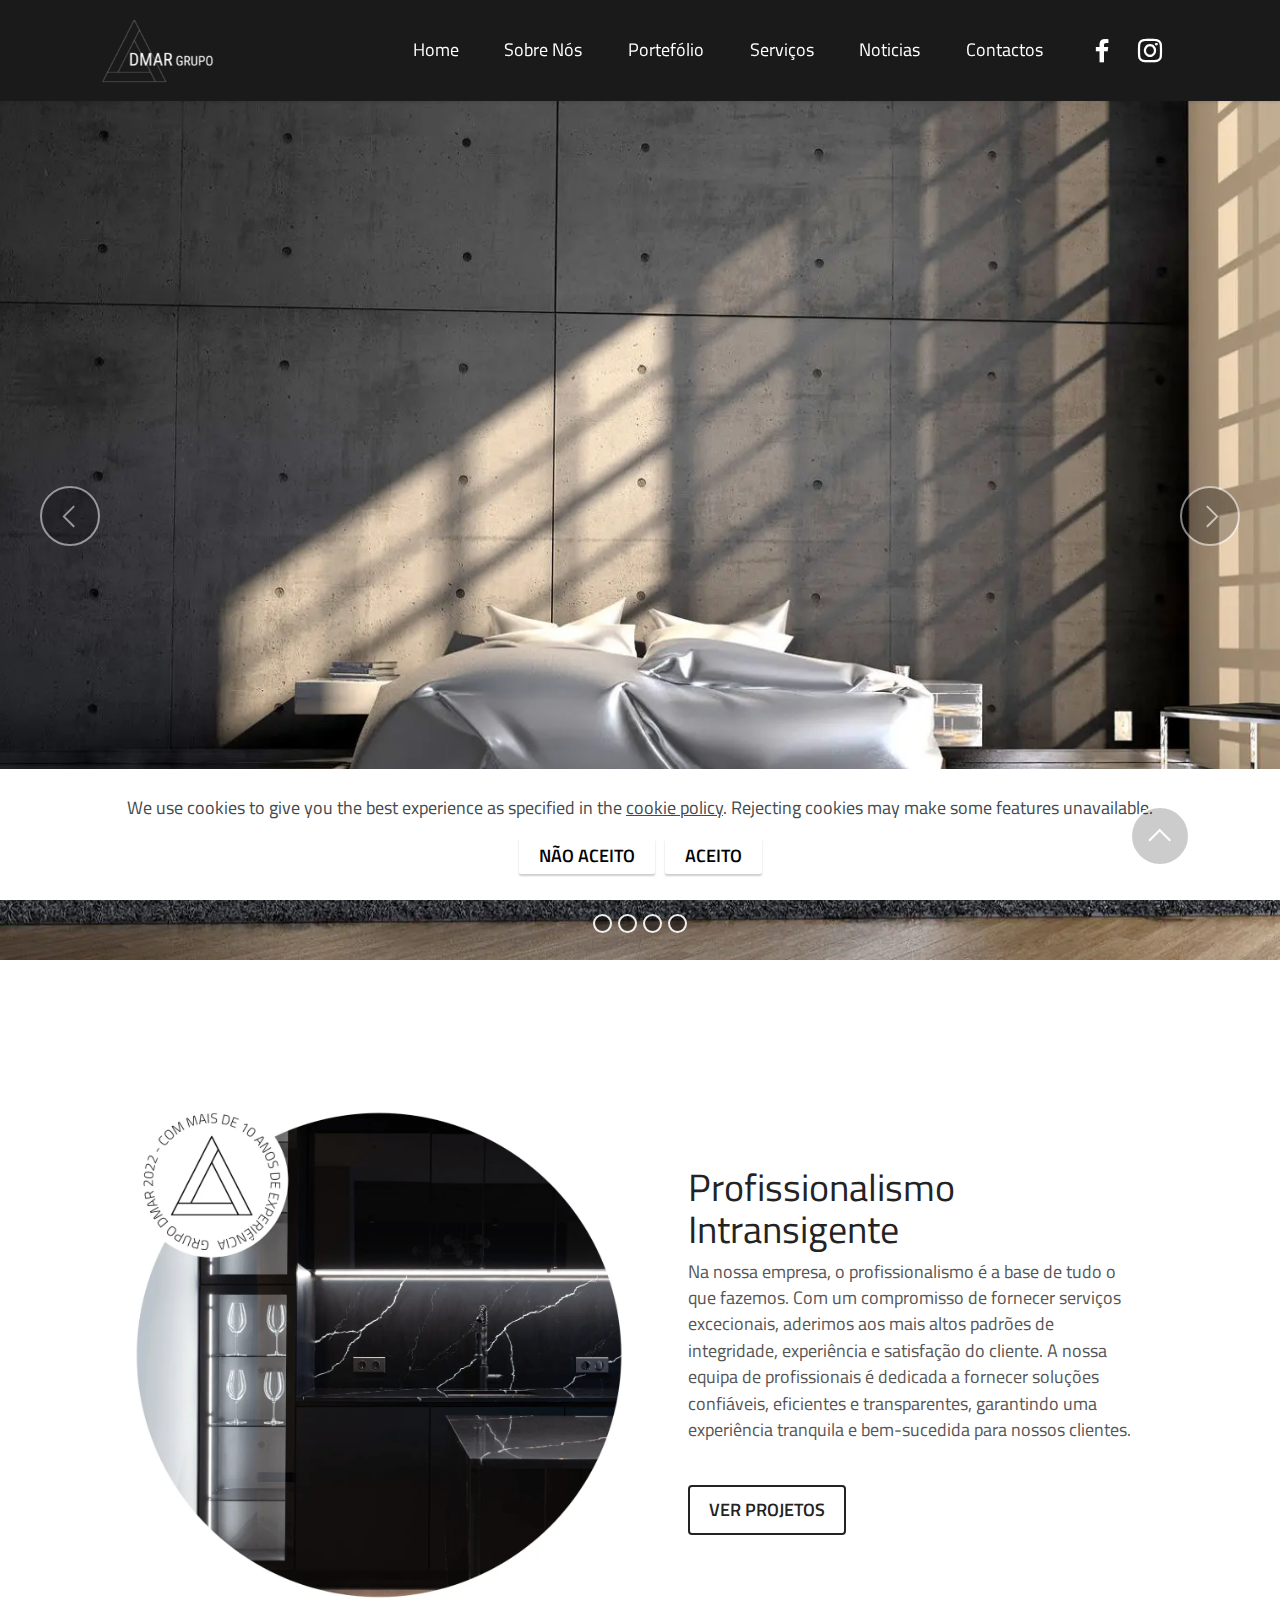
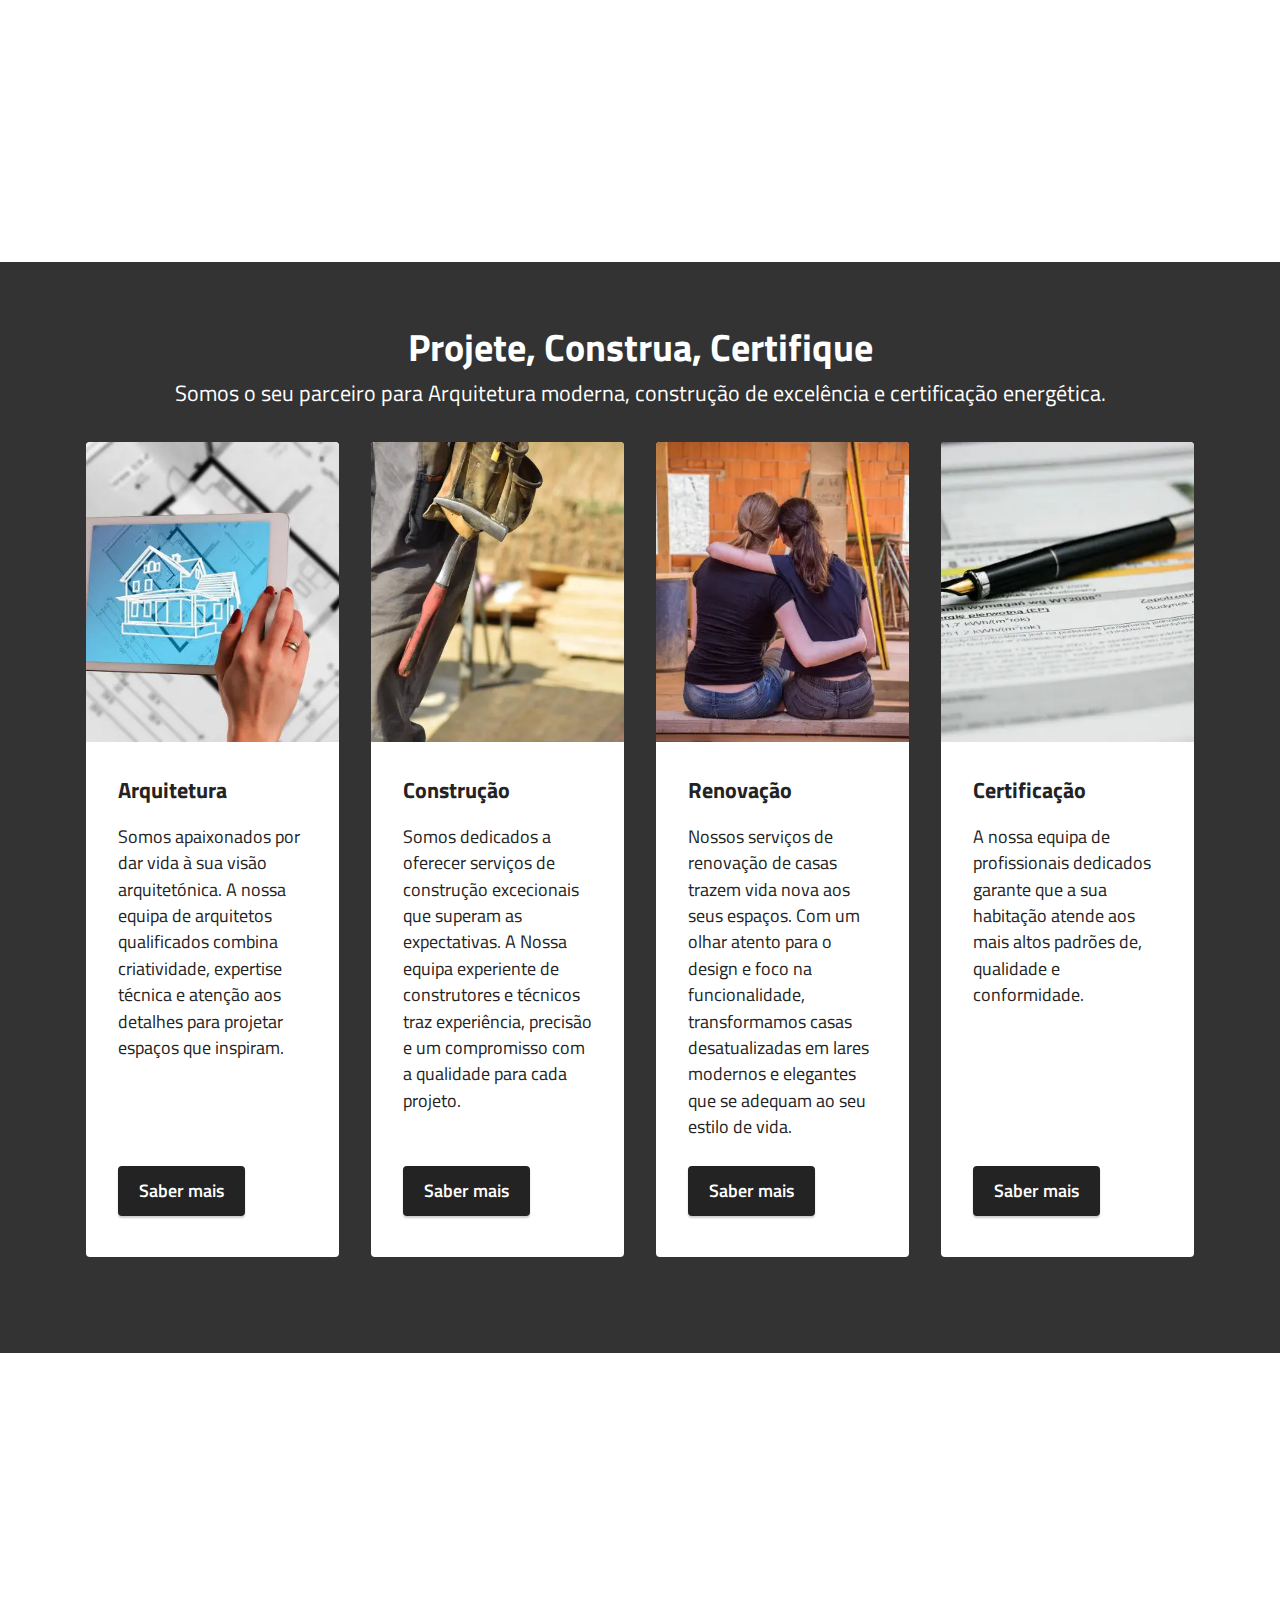
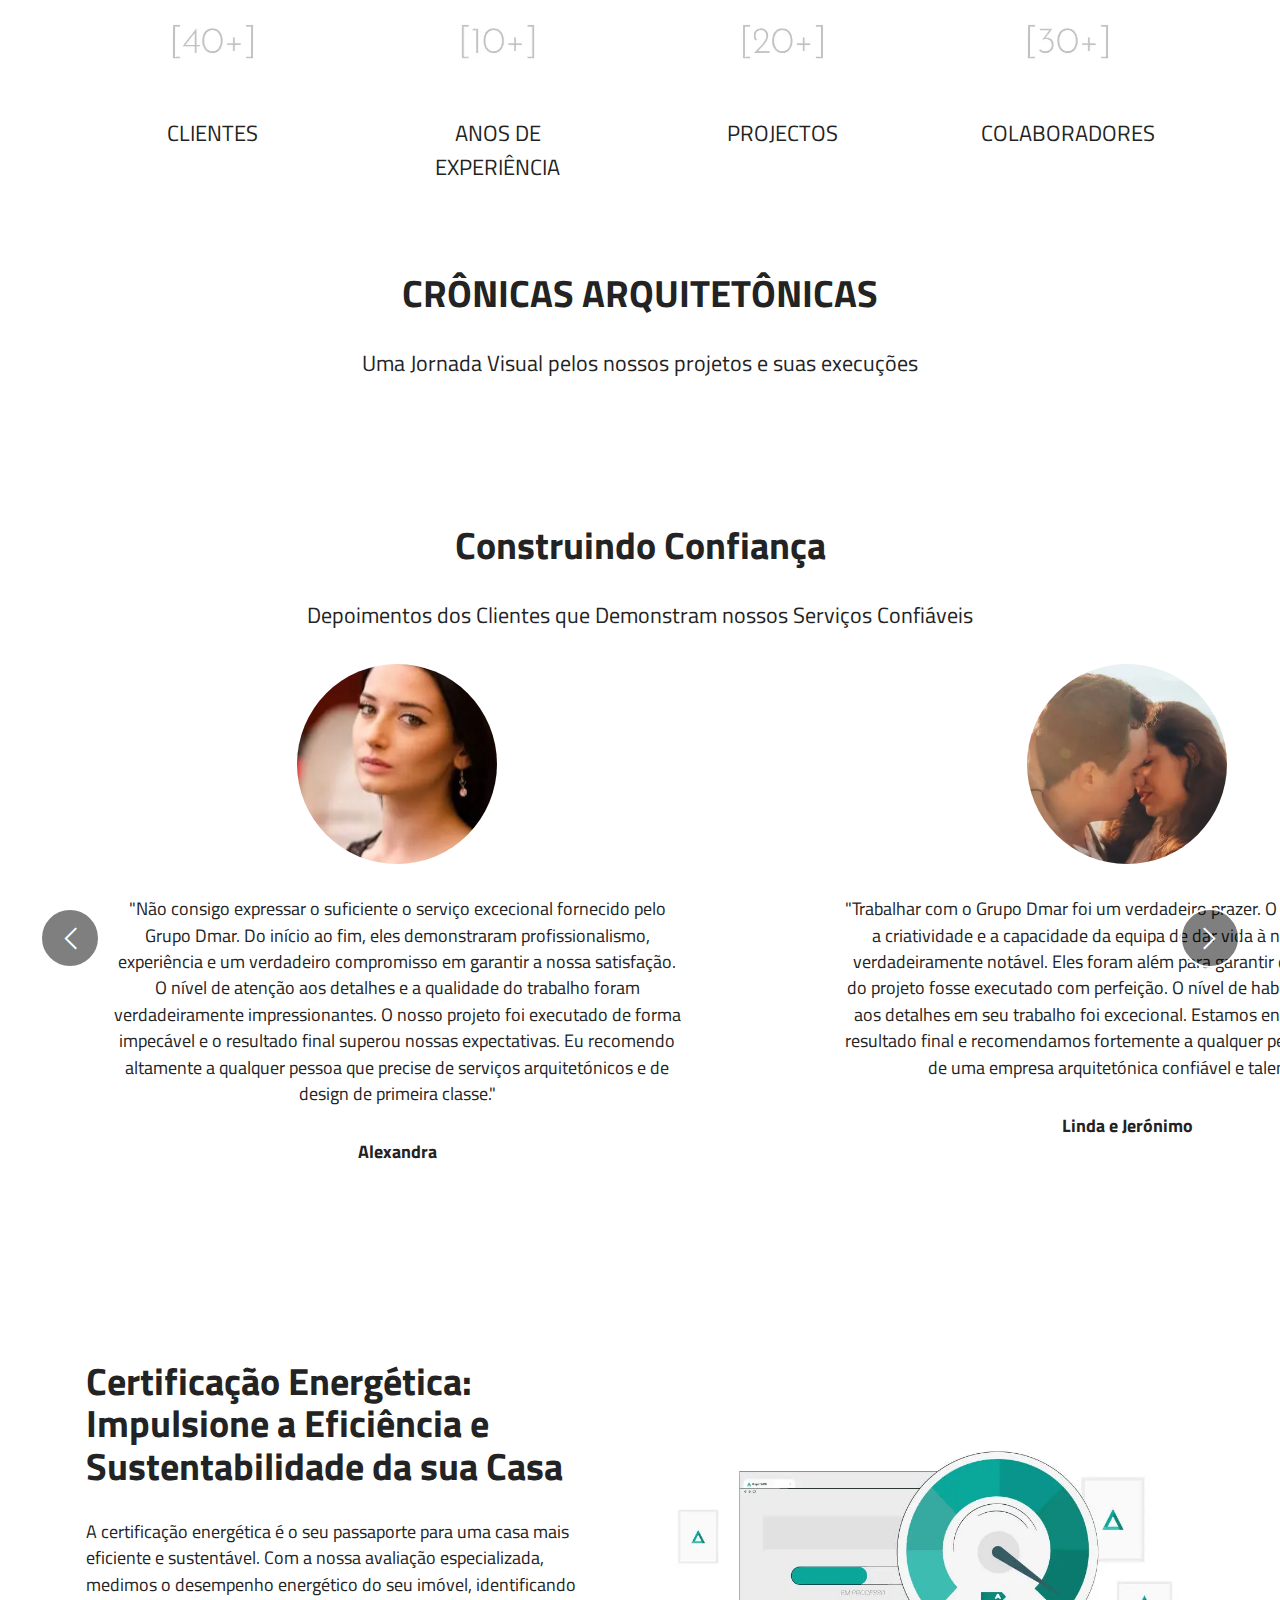
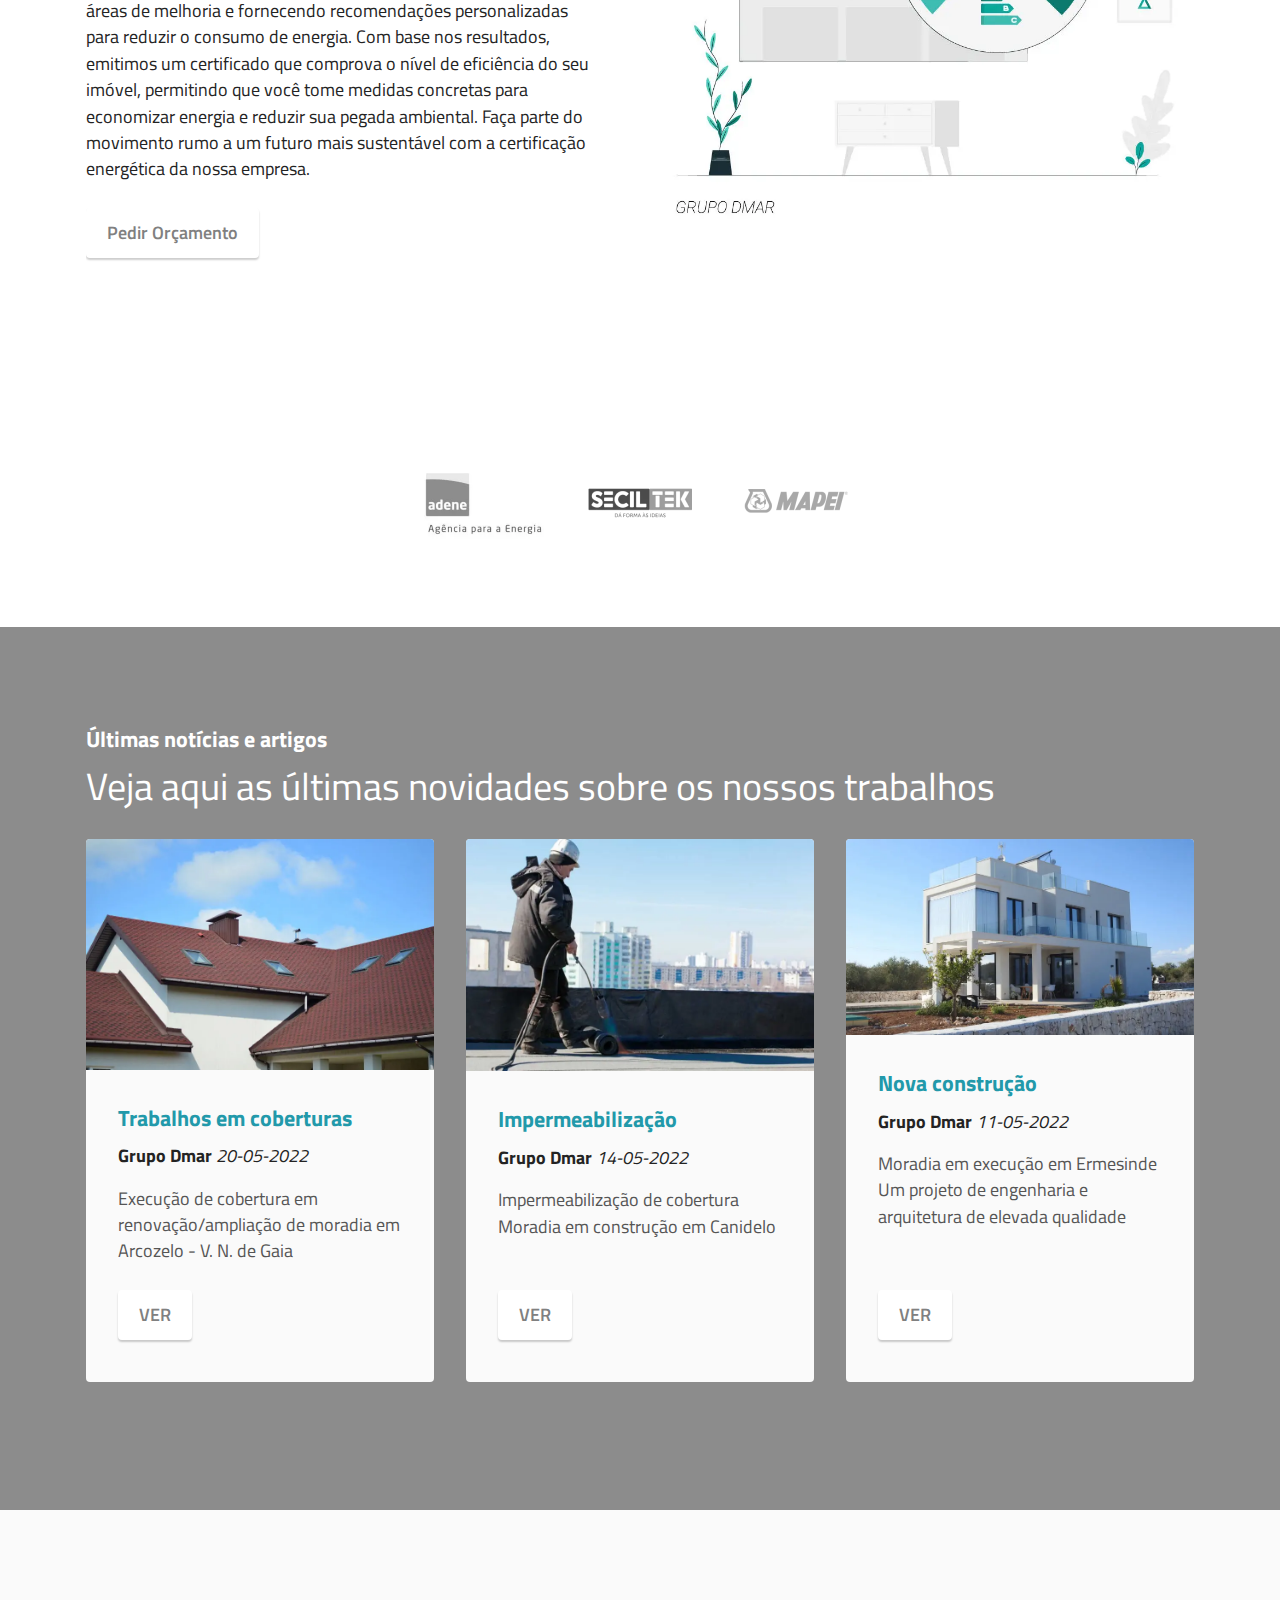
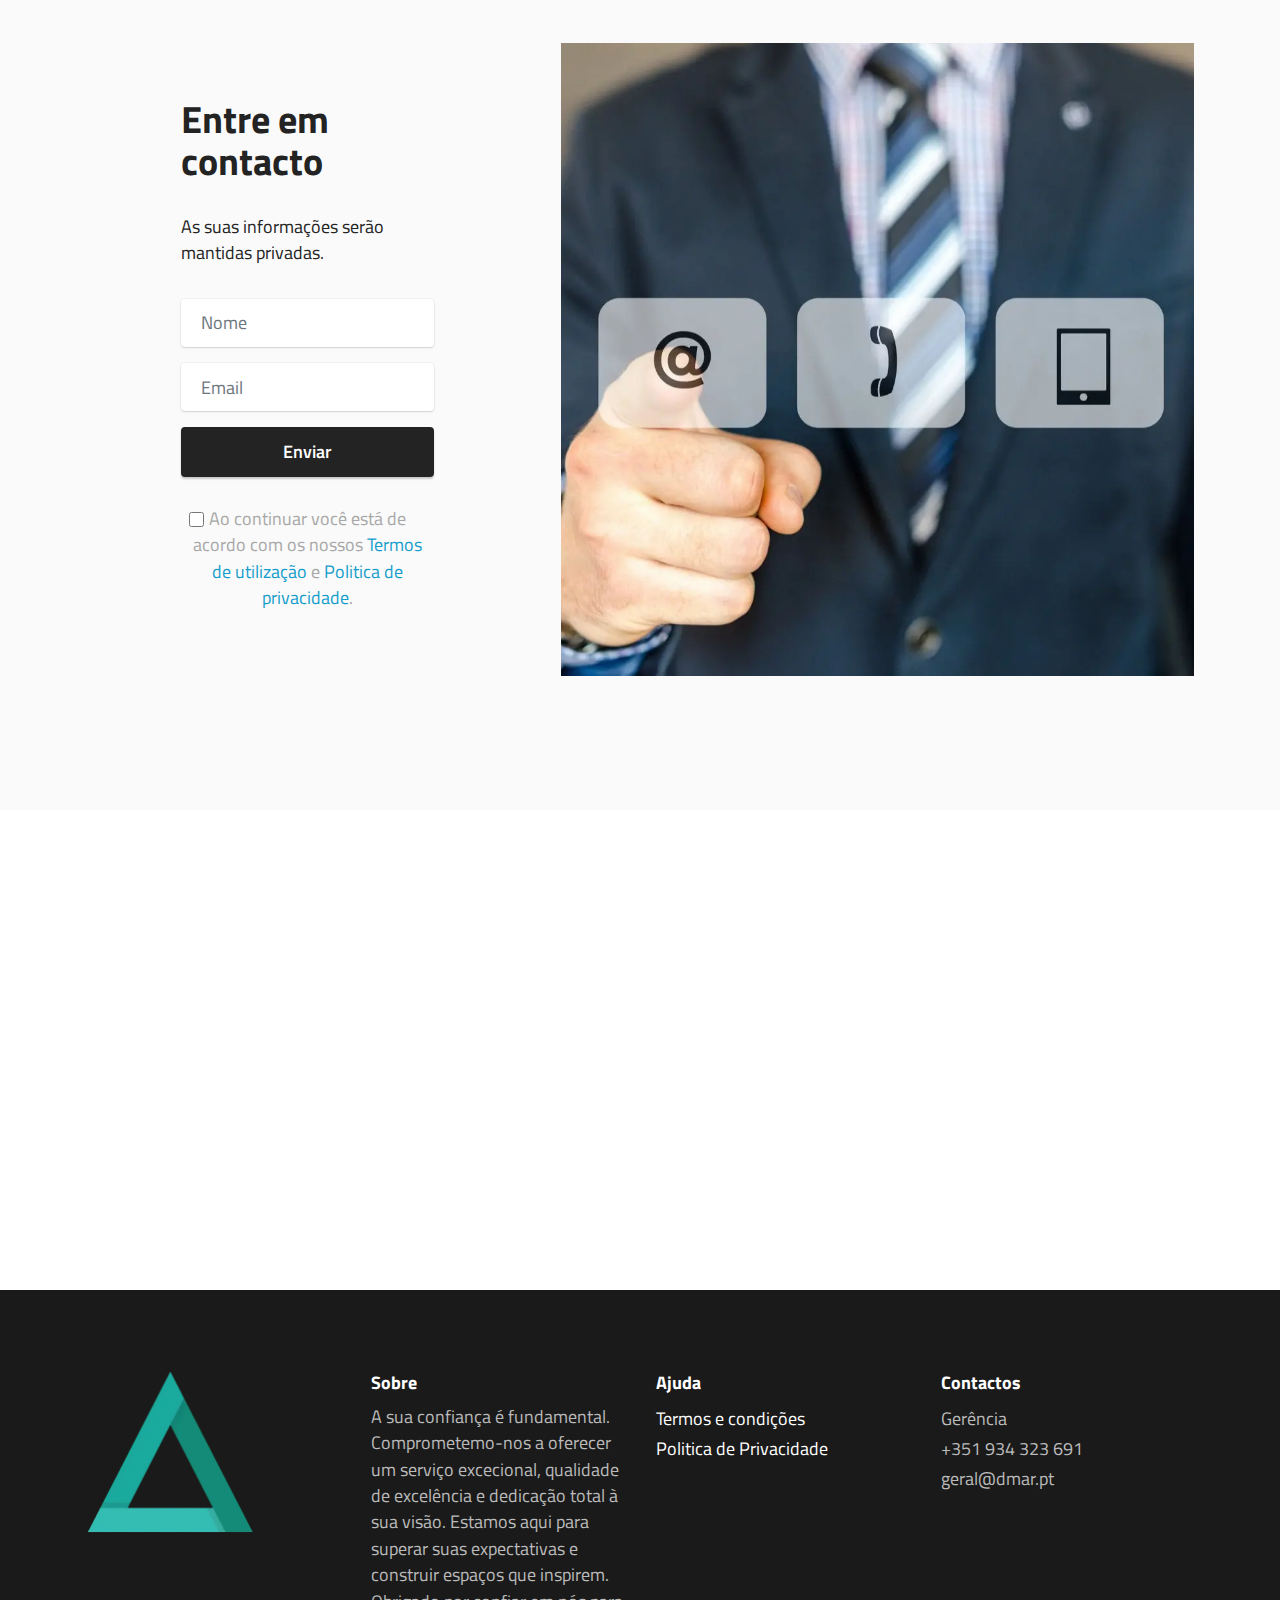
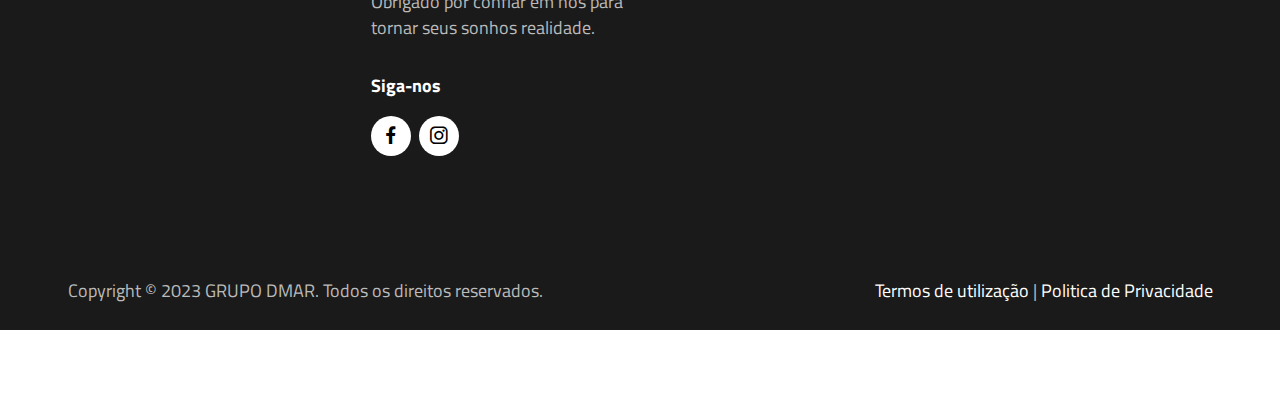
==== commit 618a1fe6: "Add files via upload" ====
--- a/index.html
+++ b/index.html
@@ -1,417 +1,651 @@
 <!DOCTYPE html>
-<html >
+<html  >
 <head>
-  <!-- Site made with Mobirise Website Builder v4.7.2, https://mobirise.com -->
+  <!-- Site made with Mobirise Website Builder v5.8.0, https://mobirise.com -->
   <meta charset="UTF-8">
   <meta http-equiv="X-UA-Compatible" content="IE=edge">
-  <meta name="generator" content="Mobirise v4.7.2, mobirise.com">
+  <meta name="generator" content="Mobirise v5.8.0, mobirise.com">
   <meta name="viewport" content="width=device-width, initial-scale=1, minimum-scale=1">
-  <link rel="shortcut icon" href="assets/images/teste-logo-small-1.png" type="image/x-icon">
-  <meta name="description" content="No Grupo DMAR as nossas equipas trabalham todos os dias para lhe apresentar o melhor serviço possivel. Visite-nos.">
-  <title>Grupo DMAR</title>
-  <link rel="stylesheet" href="https://fonts.googleapis.com/css?family=Montserrat:400,700">
-  <link rel="stylesheet" href="https://fonts.googleapis.com/css?family=Raleway:100,100i,200,200i,300,300i,400,400i,500,500i,600,600i,700,700i,800,800i,900,900i">
-  <link rel="stylesheet" href="assets/et-line-font-plugin/style.css">
-  <link rel="stylesheet" href="https://fonts.googleapis.com/css?family=Lora:400,700,400italic,700italic&subset=latin">
-  <link rel="stylesheet" href="assets/web/assets/mobirise-icons/mobirise-icons.css">
-  <link rel="stylesheet" href="assets/tether/tether.min.css">
+  <link rel="shortcut icon" href="assets/images/tringulo-normal-cropped-340x332-1.webp" type="image/x-icon">
+  <meta name="description" content="Bem-vindo à nossa casa digital. Descubra como transformamos visões em realidade com qualidade e inovação.">
+  
+  
+  <title>Home</title>
+  <link rel="stylesheet" href="assets/web/assets/mobirise-icons2/mobirise2.css">
   <link rel="stylesheet" href="assets/bootstrap/css/bootstrap.min.css">
+  <link rel="stylesheet" href="assets/bootstrap/css/bootstrap-grid.min.css">
+  <link rel="stylesheet" href="assets/bootstrap/css/bootstrap-reboot.min.css">
+  <link rel="stylesheet" href="assets/web/assets/gdpr-plugin/gdpr-styles.css">
+  <link rel="stylesheet" href="assets/animatecss/animate.css">
   <link rel="stylesheet" href="assets/dropdown/css/style.css">
-  <link rel="stylesheet" href="assets/animate.css/animate.min.css">
   <link rel="stylesheet" href="assets/socicon/css/styles.css">
   <link rel="stylesheet" href="assets/theme/css/style.css">
-  <link rel="stylesheet" href="assets/mobirise/css/mbr-additional.css" type="text/css">
+  <link rel="preload" href="https://fonts.googleapis.com/css?family=Titillium+Web:200,200i,300,300i,400,400i,600,600i,700,700i,900&display=swap" as="style" onload="this.onload=null;this.rel='stylesheet'">
+  <noscript><link rel="stylesheet" href="https://fonts.googleapis.com/css?family=Titillium+Web:200,200i,300,300i,400,400i,600,600i,700,700i,900&display=swap"></noscript>
+  <link rel="preload" as="style" href="assets/mobirise/css/mbr-additional.css"><link rel="stylesheet" href="assets/mobirise/css/mbr-additional.css" type="text/css">
+
   
   
   
 </head>
 <body>
-
-<!-- Google Analytics -->
-<script>
-  (function(i,s,o,g,r,a,m){i['GoogleAnalyticsObject']=r;i[r]=i[r]||function(){
-  (i[r].q=i[r].q||[]).push(arguments)},i[r].l=1*new Date();a=s.createElement(o),
-  m=s.getElementsByTagName(o)[0];a.async=1;a.src=g;m.parentNode.insertBefore(a,m)
-  })(window,document,'script','https://www.google-analytics.com/analytics.js','ga');
-  ga('create', 'UA-96179399-1', 'auto');
-  ga('send', 'pageview');
-</script>
-<!-- /Google Analytics -->
-
-
-  <section id="ext_menu-2" data-rv-view="119">
-
-    <nav class="navbar navbar-dropdown navbar-fixed-top">
+  
+  <section data-bs-version="5.1" class="menu menu3 cid-t6ncnA7Loe" once="menu" id="menu3-0">
+    
+    <nav class="navbar navbar-dropdown navbar-fixed-top navbar-expand-lg">
         <div class="container">
-
-            <div class="mbr-table">
-                <div class="mbr-table-cell">
-
-                    <div class="navbar-brand">
-                        <a href="index.html" class="navbar-logo"><img src="assets/images/teste-logo.png" alt="Dmar" title="DMAR Grupo"></a>
-                        <a class="navbar-caption" href="index.html">DMAR GRUPO</a>
-                    </div>
-
-                </div>
-                <div class="mbr-table-cell">
-
-                    <button class="navbar-toggler pull-xs-right" type="button" data-toggle="collapse" data-target="#exCollapsingNavbar">
-                        <div class="hamburger-icon"></div>
-                    </button>
-
-                    <ul class="nav-dropdown collapse pull-xs-right nav navbar-nav navbar-toggleable-xl" id="exCollapsingNavbar"><li class="nav-item"><a class="nav-link link" href="index.html#header3-11">SOBRE NÓS</a></li><li class="nav-item"><a class="nav-link link" href="index.html#features2-b">SERVIÇOS</a></li><li class="nav-item"><a class="nav-link link" href="index.html#social-buttons1-8">CONTACTOS</a></li></ul>
-                    <button hidden="" class="navbar-toggler navbar-close" type="button" data-toggle="collapse" data-target="#exCollapsingNavbar">
-                        <div class="close-icon"></div>
-                    </button>
-
-                </div>
-            </div>
-
+            <div class="navbar-brand">
+                <span class="navbar-logo">
+                    <a href="index.html">
+                        <img src="assets/images/logo-completo-monob-255x180.webp" alt="Mobirise Website Builder" style="height: 5rem;">
+                    </a>
+                </span>
+                
+            </div>
+            <button class="navbar-toggler" type="button" data-toggle="collapse" data-bs-toggle="collapse" data-target="#navbarSupportedContent" data-bs-target="#navbarSupportedContent" aria-controls="navbarNavAltMarkup" aria-expanded="false" aria-label="Toggle navigation">
+                <div class="hamburger">
+                    <span></span>
+                    <span></span>
+                    <span></span>
+                    <span></span>
+                </div>
+            </button>
+            <div class="collapse navbar-collapse" id="navbarSupportedContent">
+                <ul class="navbar-nav nav-dropdown nav-right" data-app-modern-menu="true"><li class="nav-item"><a class="nav-link link text-primary display-4" href="https://mobiri.se">
+                            Home</a></li>
+                    <li class="nav-item"><a class="nav-link link text-primary display-4" href="index.html#features17-2">Sobre Nós</a></li>
+                    <li class="nav-item"><a class="nav-link link text-primary display-4" href="index.html#content4-o">Portefólio</a>
+                    </li><li class="nav-item"><a class="nav-link link text-primary display-4" href="index.html#features4-4">Serviços</a></li><li class="nav-item"><a class="nav-link link text-primary display-4" href="index.html#content1-j">Noticias</a></li><li class="nav-item"><a class="nav-link link text-primary display-4" href="index.html#footer4-m">Contactos</a></li></ul>
+                <div class="icons-menu">
+                    <a class="iconfont-wrapper" href="https://mobiri.se" target="_blank">
+                        <span class="p-2 mbr-iconfont socicon-facebook socicon"></span>
+                    </a>
+                    <a class="iconfont-wrapper" href="https://www.instagram.com/grupodmar" target="_blank">
+                        <span class="p-2 mbr-iconfont socicon-instagram socicon"></span>
+                    </a>
+                    
+                    
+                </div>
+                
+            </div>
         </div>
     </nav>
-
-</section>
-
-<section class="engine"><a href="https://mobirise.me/y">free html website templates</a></section><section class="mbr-slider mbr-section mbr-section__container carousel slide mbr-section-nopadding mbr-after-navbar" data-ride="carousel" data-keyboard="false" data-wrap="true" data-pause="false" data-interval="10000" id="slider-4" data-rv-view="121">
-    <div>
-        <div>
-            <div>
+</section>
+
+<section data-bs-version="5.1" class="slider1 cid-t6KdZlw19N mbr-fullscreen" id="slider1-1">
+    
+    <div class="carousel slide carousel-fade" id="tPvwFLm6Ub" data-interval="3000" data-bs-interval="3000">
+        <ol class="carousel-indicators">
+            <li data-slide-to="0" data-bs-slide-to="0" class="active" data-target="#tPvwFLm6Ub" data-bs-target="#tPvwFLm6Ub"></li><li data-slide-to="1" data-bs-slide-to="1" class="active" data-target="#tPvwFLm6Ub" data-bs-target="#tPvwFLm6Ub"></li><li data-slide-to="2" data-bs-slide-to="2" class="active" data-target="#tPvwFLm6Ub" data-bs-target="#tPvwFLm6Ub"></li><li data-slide-to="3" data-bs-slide-to="3" class="active" data-target="#tPvwFLm6Ub" data-bs-target="#tPvwFLm6Ub"></li>
+            
+            
+        </ol>
+        <div class="carousel-inner">
+            
+            
+            <div class="carousel-item slider-image item active">
+                <div class="item-wrapper">
+                    <img class="d-block w-100" src="assets/images/mbr-1900x950.webp" alt="Mobirise Website Builder" data-slide-to="0" data-bs-slide-to="0">
+                    
+                    <div class="carousel-caption">
+                        <h5 class="mbr-section-subtitle mbr-fonts-style display-1">Valorizando Espaços</h5>
+                        <p class="mbr-section-text mbr-fonts-style display-7"><a href="index.html#gallery4-9" class="text-primary">Arquitetura Inovadora para uma Vida Inspirada</a></p>
+                    </div>
+                </div>
+            </div><div class="carousel-item slider-image item">
+                <div class="item-wrapper">
+                    <img class="d-block w-100" src="assets/images/pexels-victoria-rain-1648776-max-1900x1276.webp" alt="Mobirise Website Builder" data-slide-to="1" data-bs-slide-to="1">
+                    
+                    <div class="carousel-caption">
+                        <h5 class="mbr-section-subtitle mbr-fonts-style display-1">Libertando a elegância</h5>
+                        <p class="mbr-section-text mbr-fonts-style display-7">Interiores Personalizados para um Estilo de Vida Sofisticado</p>
+                    </div>
+                </div>
+            </div><div class="carousel-item slider-image item">
+                <div class="item-wrapper">
+                    <img class="d-block w-100" src="assets/images/mbr-1920x1311.webp" alt="Mobirise Website Builder" data-slide-to="2" data-bs-slide-to="2">
+                    
+                    <div class="carousel-caption">
+                        <h5 class="mbr-section-subtitle mbr-fonts-style display-1">A Arte da Construção</h5>
+                        <p class="mbr-section-text mbr-fonts-style display-7">Criando Estruturas Inspiradoras com Habilidade e Paixão</p>
+                    </div>
+                </div>
+            </div><div class="carousel-item slider-image item">
+                <div class="item-wrapper">
+                    <img class="d-block w-100" src="assets/images/pexels-ben-mack-6775268-1920x1222.webp" alt="Mobirise Website Builder" data-slide-to="3" data-bs-slide-to="3">
+                    
+                    <div class="carousel-caption">
+                        <h5 class="mbr-section-subtitle mbr-fonts-style display-1">Eficiência na Construção e na Vida</h5>
+                        <p class="mbr-section-text mbr-fonts-style display-7">Construindo Casas para um Estilo de Vida Mais Sustentável"</p>
+                    </div>
+                </div>
+            </div>
+        </div>
+        <a class="carousel-control carousel-control-prev" role="button" data-slide="prev" data-bs-slide="prev" href="#tPvwFLm6Ub">
+            <span class="mobi-mbri mobi-mbri-arrow-prev" aria-hidden="true"></span>
+            <span class="sr-only visually-hidden">Previous</span>
+        </a>
+        <a class="carousel-control carousel-control-next" role="button" data-slide="next" data-bs-slide="next" href="#tPvwFLm6Ub">
+            <span class="mobi-mbri mobi-mbri-arrow-next" aria-hidden="true"></span>
+            <span class="sr-only visually-hidden">Next</span>
+        </a>
+    </div>
+</section>
+
+<section data-bs-version="5.1" class="features16 cid-t6KeVxEeb4" id="features17-2">
+    
+
+    
+    
+    <div class="container">
+        <div class="content-wrapper">
+            <div class="row align-items-center">
+                <div class="col-12 col-lg-6">
+                    <div class="image-wrapper">
+                        <img src="assets/images/info-dmar-1160x1265.webp" alt="Mobirise Website Builder">
+                    </div>
+                </div>
+                <div class="col-12 col-lg">
+                    <div class="text-wrapper">
+                        <h6 class="card-title mbr-fonts-style display-2">Profissionalismo Intransigente</h6>
+                        <p class="mbr-text mbr-fonts-style mb-4 display-7">
+                            Na nossa empresa, o profissionalismo é a base de tudo o que fazemos. Com um compromisso de fornecer serviços excecionais, aderimos aos mais altos padrões de integridade, experiência e satisfação do cliente. A nossa equipa de profissionais é dedicada a fornecer soluções confiáveis, eficientes e transparentes, garantindo uma experiência tranquila e bem-sucedida para nossos clientes.</p>
+                        <div class="mbr-section-btn mt-3"><a class="btn btn-black-outline display-4" href="index.html#content4-o">VER PROJETOS</a></div>
+                    </div>
+                </div>
+            </div>
+        </div>
+    </div>
+</section>
+
+<section data-bs-version="5.1" class="features4 cid-t6Kf9VTmmF" id="features4-4">
+    
+    <div class="mbr-overlay"></div>
+    <div class="container">
+        <div class="mbr-section-head">
+            <h4 class="mbr-section-title mbr-fonts-style align-center mb-0 display-2"><strong>Projete, Construa, Certifique</strong></h4>
+            <h5 class="mbr-section-subtitle mbr-fonts-style align-center mb-0 mt-2 display-5">Somos o seu parceiro para Arquitetura moderna, construção de excelência e certificação energética.</h5>
+        </div>
+        <div class="row mt-4">
+            
+            
+            <div class="item features-image сol-12 col-md-6 col-lg-3 active">
+                <div class="item-wrapper">
+                    <div class="item-img">
+                        <img src="assets/images/mbr-1-596x397.webp" alt="Mobirise Website Builder" title="" data-slide-to="3" data-bs-slide-to="4">
+                    </div>
+                    <div class="item-content">
+                        <h5 class="item-title mbr-fonts-style display-5"><strong>Arquitetura</strong></h5>
+                        
+                        <p class="mbr-text mbr-fonts-style mt-3 display-7">Somos apaixonados por dar vida à sua visão arquitetónica. A nossa equipa de arquitetos qualificados combina criatividade, expertise técnica e atenção aos detalhes para projetar espaços que inspiram.&nbsp;<br></p>
+                    </div>
+                    <div class="mbr-section-btn item-footer mt-2"><a href="" class="btn item-btn btn-black display-7" target="_blank">Saber mais</a></div>
+                </div>
+            </div><div class="item features-image сol-12 col-md-6 col-lg-3">
+                <div class="item-wrapper">
+                    <div class="item-img">
+                        <img src="assets/images/mbr-816x544.webp" alt="Mobirise Website Builder" title="" data-slide-to="4" data-bs-slide-to="5">
+                    </div>
+                    <div class="item-content">
+                        <h5 class="item-title mbr-fonts-style display-5"><strong>Construção</strong></h5>
+                        
+                        <p class="mbr-text mbr-fonts-style mt-3 display-7">Somos dedicados a oferecer serviços de construção excecionais que superam as expectativas. A Nossa equipa experiente de construtores e técnicos traz experiência, precisão e um compromisso com a qualidade para cada projeto.<br></p>
+                    </div>
+                    <div class="mbr-section-btn item-footer mt-2"><a href="" class="btn item-btn btn-black display-7" target="_blank">Saber mais</a></div>
+                </div>
+            </div><div class="item features-image сol-12 col-md-6 col-lg-3">
+                <div class="item-wrapper">
+                    <div class="item-img">
+                        <img src="assets/images/mbr-596x413.webp" alt="Mobirise Website Builder" title="" data-slide-to="2" data-bs-slide-to="3">
+                    </div>
+                    <div class="item-content">
+                        <h5 class="item-title mbr-fonts-style display-5"><strong>Renovação</strong></h5>
+                        
+                        <p class="mbr-text mbr-fonts-style mt-3 display-7">Nossos serviços de renovação de casas trazem vida nova aos seus espaços. Com um olhar atento para o design e foco na funcionalidade, transformamos casas desatualizadas em lares modernos e elegantes que se adequam ao seu estilo de vida.<br></p>
+                    </div>
+                    <div class="mbr-section-btn item-footer mt-2"><a href="" class="btn item-btn btn-black display-7" target="_blank">Saber mais</a></div>
+                </div>
+            </div><div class="item features-image сol-12 col-md-6 col-lg-3">
+                <div class="item-wrapper">
+                    <div class="item-img">
+                        <img src="assets/images/mbr-596x396.webp" alt="Mobirise Website Builder" title="" data-slide-to="3" data-bs-slide-to="4">
+                    </div>
+                    <div class="item-content">
+                        <h5 class="item-title mbr-fonts-style display-5"><strong>Certificação</strong></h5>
+                        
+                        <p class="mbr-text mbr-fonts-style mt-3 display-7">A nossa equipa de profissionais dedicados garante que a sua habitação atende aos mais altos padrões de, qualidade e conformidade.<br></p>
+                    </div>
+                    <div class="mbr-section-btn item-footer mt-2"><a href="index.html#features19-1p" class="btn item-btn btn-black display-7" target="_blank">Saber mais</a></div>
+                </div>
+            </div>
+
+        </div>
+    </div>
+</section>
+
+<section data-bs-version="5.1" class="features3 cid-t6Kh2uNuko" id="features3-8">
+    
+    
+    <div class="container">
+        
+        <div class="row mt-4">
+            <div class="item features-image сol-12 col-md-6 col-lg-3">
+                <div class="item-wrapper">
+                    <div class="item-img">
+                        <img src="assets/images/1-596x596.webp" alt="Mobirise Website Builder">
+                    </div>
+                    <div class="item-content">
+                        <h5 class="item-title mbr-fonts-style display-5">CLIENTES</h5>
+                        
+                        
+                    </div>
+                    
+                </div>
+            </div>
+            <div class="item features-image сol-12 col-md-6 col-lg-3">
+                <div class="item-wrapper">
+                    <div class="item-img">
+                        <img src="assets/images/2-596x596.webp" alt="Mobirise Website Builder">
+                    </div>
+                    <div class="item-content">
+                        <h5 class="item-title mbr-fonts-style display-5">ANOS DE EXPERIÊNCIA</h5>
+                        
+                        
+                    </div>
+                    
+                </div>
+            </div>
+            <div class="item features-image сol-12 col-md-6 col-lg-3">
+                <div class="item-wrapper">
+                    <div class="item-img">
+                        <img src="assets/images/3-596x596.webp" alt="Mobirise Website Builder">
+                    </div>
+                    <div class="item-content">
+                        <h5 class="item-title mbr-fonts-style display-5">PROJECTOS</h5>
+                        
+                        
+                    </div>
+                    
+                </div>
+            </div><div class="item features-image сol-12 col-md-6 col-lg-3">
+                <div class="item-wrapper">
+                    <div class="item-img">
+                        <img src="assets/images/4-596x596.webp" alt="Mobirise Website Builder" data-slide-to="3" data-bs-slide-to="4">
+                    </div>
+                    <div class="item-content">
+                        <h5 class="item-title mbr-fonts-style display-5">COLABORADORES</h5>
+                        
+                        
+                    </div>
+                    
+                </div>
+            </div>
+        </div>
+    </div>
+</section>
+
+<section data-bs-version="5.1" class="content4 cid-t7Gz7LSFxJ" id="content4-o">
+    
+
+    
+    
+    <div class="container-fluid">
+        <div class="row justify-content-center">
+            <div class="title col-md-12 col-lg-10">
+                <h3 class="mbr-section-title mbr-fonts-style align-center mb-4 display-2"><strong>CRÔNICAS ARQUITETÔNICAS</strong></h3>
+                <h4 class="mbr-section-subtitle align-center mbr-fonts-style mb-4 display-5">Uma Jornada Visual pelos nossos projetos e suas execuções</h4>
                 
-                <div class="carousel-inner" role="listbox">
-                    <div class="mbr-section mbr-section-hero carousel-item dark center mbr-section-full active" data-bg-video-slide="false" style="background-image: url(assets/images/mbr.jpg);">
-                        <div class="mbr-table-cell">
-                            <div class="mbr-overlay" style="opacity: 0.7; background-color: rgb(40, 50, 78);"></div>
-                            <div class="container-slide container">
-                                
-                                <div class="row">
-                                    <div class="col-md-8 col-md-offset-2 text-xs-center">
-                                        <h2 class="mbr-section-title display-1">PORTO E GAIA</h2>
-                                        <p class="mbr-section-lead lead">Agora a sua morada de sonho está ao seu alcance. Se tem terreno para construir e não sabe por onde começar ou comprou um imóvel e não sabe como o reabilitar agende uma visita connosco.<br></p>
-
-                                        <div class="mbr-section-btn"><a class="btn btn-lg btn-success" href="index.html#features2-b">AGENDAR VISITA</a> </div>
-                                    </div>
+            </div>
+        </div>
+    </div>
+</section>
+
+
+
+<section class="mbr-section article content1 cid-tFjdTHaAIl" id="custom-html-14">
+
+     
+
+    <div class="container">
+        <div class="media-container-row">
+            <div class="mbr-text col-12 col-md-12">
+                <script type="text/plain" data-src="https://static.elfsight.com/platform/platform.js" data-use-service-core="" defer=""></script>
+                <div class="elfsight-app-b81aa273-54a2-4222-8ae1-2e73728981bd"></div>
+                <div id="infoi">
+                    <img src="assets/images/white-100x100.webp" height="100" width="300" alt="">
+                </div>
+            </div>
+        </div>
+    </div>
+</section>
+
+<section data-bs-version="5.1" class="content4 cid-tFjLHES24W" id="content4-18">
+    
+
+    
+    
+    <div class="container">
+        <div class="row justify-content-center">
+            <div class="title col-md-12 col-lg-10">
+                <h3 class="mbr-section-title mbr-fonts-style align-center mb-4 display-2"><strong>Construindo Confiança</strong></h3>
+                <h4 class="mbr-section-subtitle align-center mbr-fonts-style mb-4 display-5">Depoimentos dos Clientes que Demonstram nossos Serviços Confiáveis</h4>
+                
+            </div>
+        </div>
+    </div>
+</section>
+
+<section data-bs-version="5.1" class="people5 mbr-embla cid-tFjMkLA7PP" id="people5-19">
+
+    
+
+    
+    
+
+    <div class="position-relative text-center">
+        
+
+        <div class="embla" data-skip-snaps="true" data-align="center" data-loop="true" data-auto-play="true" data-auto-play-interval="6" data-draggable="true">
+            <div class="embla__viewport container-fluid">
+                <div class="embla__container">
+                    <div class="embla__slide slider-image item" style="margin-left: 5rem; margin-right: 5rem;">
+                        <div class="user">
+                            <div class="user_image">
+                                <div class="item-wrapper position-relative">
+                                    <img src="assets/images/mbr-400x265.webp" alt="Mobirise Website Builder">
                                 </div>
                             </div>
-                        </div>
-                    </div><div class="mbr-section mbr-section-hero carousel-item dark center mbr-section-full" data-bg-video-slide="false" style="background-image: url(assets/images/mbr-1.jpg);">
-                        <div class="mbr-table-cell">
-                            <div class="mbr-overlay"></div>
-                            <div class="container-slide container">
-                                
-                                <div class="row">
-                                    <div class="col-md-8 col-md-offset-1">
-                                        <h2 class="mbr-section-title display-1">LISBOA E CASCAIS</h2>
-                                        <p class="mbr-section-lead lead">Agora a sua morada de sonho está ao seu alcance. Se tem terreno para construir e não sabe por onde começar ou comprou um imóvel e não sabe como o reabilitar agende uma visita connosco.</p>
-
-                                        <div class="mbr-section-btn"><a class="btn btn-lg btn-primary" href="index.html#features2-b">AGENDAR VISITA</a> </div>
-                                    </div>
+                            <div class="user_text mb-4">
+                                <p class="mbr-fonts-style display-7">
+                                    "Não consigo expressar o suficiente o serviço excecional fornecido pelo Grupo Dmar. Do início ao fim, eles demonstraram profissionalismo, experiência e um verdadeiro compromisso em garantir a nossa satisfação. O nível de atenção aos detalhes e a qualidade do trabalho foram verdadeiramente impressionantes. O nosso projeto foi executado de forma impecável e o resultado final superou nossas expectativas. Eu recomendo altamente a qualquer pessoa que precise de serviços arquitetónicos e de design de primeira classe."
+                                </p>
+                            </div>
+                            <div class="user_name mbr-fonts-style mb-2 display-7">
+                                <strong>Alexandra</strong></div>
+                            
+                        </div>
+                    </div>
+                    <div class="embla__slide slider-image item" style="margin-left: 5rem; margin-right: 5rem;">
+                        <div class="user">
+                            <div class="user_image">
+                                <div class="item-wrapper position-relative">
+                                    <img src="assets/images/mbr-600x400.webp" alt="Mobirise Website Builder">
                                 </div>
                             </div>
-                        </div>
-                    </div><div class="mbr-section mbr-section-hero carousel-item dark center mbr-section-full" data-bg-video-slide="false" style="background-image: url(assets/images/mbr-2.jpg);">
-                        <div class="mbr-table-cell">
-                            <div class="mbr-overlay" style="background-color: rgb(40, 50, 78);"></div>
-                            <div class="container-slide container">
-                                
-                                <div class="row">
-                                    <div class="col-md-8 col-md-offset-2 text-xs-center">
-                                        <h2 class="mbr-section-title display-1">ALGARVE</h2>
-                                        <p class="mbr-section-lead lead">Agora a sua morada de sonho está ao seu alcance. Se tem terreno para construir e não sabe por onde começar ou comprou um imóvel e não sabe como o reabilitar agende uma visita connosco.</p>
-
-                                        <div class="mbr-section-btn"><a class="btn btn-lg btn-success" href="index.html#features2-b">AGENDAR VISITA</a> </div>
-                                    </div>
+                            <div class="user_text mb-4">
+                                <p class="mbr-fonts-style display-7">"Trabalhar com o Grupo Dmar foi um verdadeiro prazer. O profissionalismo, a criatividade e a capacidade da equipa de dar vida à nossa visão foi verdadeiramente notável. Eles foram além para garantir que cada aspeto do projeto fosse executado com perfeição. O nível de habilidade e atenção aos detalhes em seu trabalho foi excecional. Estamos encantados com o resultado final e recomendamos fortemente a qualquer pessoa que precise de uma empresa arquitetónica confiável e talentosa."</p>
+                            </div>
+                            <div class="user_name mbr-fonts-style mb-2 display-7">
+                                <strong>Linda e Jerónimo</strong></div>
+                            
+                        </div>
+                    </div>
+                    <div class="embla__slide slider-image item" style="margin-left: 5rem; margin-right: 5rem;">
+                        <div class="user">
+                            <div class="user_image">
+                                <div class="item-wrapper position-relative">
+                                    <img src="assets/images/mbr-1-600x400.webp" alt="Mobirise Website Builder">
                                 </div>
                             </div>
-                        </div>
-                    </div><div class="mbr-section mbr-section-hero carousel-item dark center mbr-section-full" data-bg-video-slide="false" style="background-image: url(assets/images/mbr-3.jpg);">
-                        <div class="mbr-table-cell">
-                            <div class="mbr-overlay" style="background-color: rgb(40, 50, 78);"></div>
-                            <div class="container-slide container">
-                                
-                                <div class="row">
-                                    <div class="col-md-8 col-md-offset-2 text-xs-center">
-                                        <h2 class="mbr-section-title display-1">Reformar e vender imóvel?</h2>
-                                        <p class="mbr-section-lead lead">Agora com a DMAR tem possibilidade de reabilitar ou reformar o seu imóvel e vende-lo sem grandes preocupações.<br></p>
-
-                                        <div class="mbr-section-btn"><a class="btn btn-lg btn-primary" href="index.html#features2-b">AGENDE UMA VISITA</a> </div>
-                                    </div>
-                                </div>
+                            <div class="user_text mb-4">
+                                <p class="mbr-fonts-style display-7">"Tivemos o prazer de colaborar com o Grupo Dmar no nosso projeto recente, e não poderíamos estar mais felizes com a experiência. A experiência, o profissionalismo e o compromisso com a excelência da equipa foram evidentes desde o primeiro dia. Eles dedicaram tempo para entender nossas necessidades e preferências, e o resultado final foi um espaço lindamente projetado que reflete perfeitamente nosso estilo. Todo o processo foi tranquilo e bem gerenciado, e a qualidade do trabalho superou nossas expectativas. Recomendamos amplamente pelos seus serviços arquitetónicos e de design excecionais.
+                                </p>
                             </div>
-                        </div>
-                    </div><div class="mbr-section mbr-section-hero carousel-item dark center mbr-section-full" data-bg-video-slide="false" style="background-image: url(assets/images/mbr-4.jpg);">
-                        <div class="mbr-table-cell">
-                            <div class="mbr-overlay" style="background-color: rgb(40, 50, 78);"></div>
-                            <div class="container-slide container">
-                                
-                                <div class="row">
-                                    <div class="col-md-8 col-md-offset-3 text-xs-right">
-                                        <h2 class="mbr-section-title display-1">Certificados Energétios?</h2>
-                                        <p class="mbr-section-lead lead">Sim nós fazemos.<br></p>
-
-                                        <div class="mbr-section-btn"><a class="btn btn-lg btn-success" href="http://dmar.pt/energy">AGENDE UM</a> </div>
-                                    </div>
-                                </div>
-                            </div>
-                        </div>
-                    </div>
-                </div>
-
-                <a data-app-prevent-settings="" class="left carousel-control" role="button" data-slide="prev" href="#slider-4">
-                    <span class="icon-prev" aria-hidden="true"></span>
-                    <span class="sr-only">Previous</span>
-                </a>
-                <a data-app-prevent-settings="" class="right carousel-control" role="button" data-slide="next" href="#slider-4">
-                    <span class="icon-next" aria-hidden="true"></span>
-                    <span class="sr-only">Next</span>
-                </a>
-            </div>
-        </div>
-    </div>
-</section>
-
-<section class="mbr-section mbr-section__container article" id="header3-11" data-rv-view="139" style="background-color: rgb(255, 255, 255); padding-top: 100px; padding-bottom: 20px;">
-    <div class="container">
-        <div class="row">
-            <div class="col-xs-12">
-                <h3 class="mbr-section-title display-2">QUEM É A DMAR?</h3>
-                <small class="mbr-section-subtitle"></small>
-            </div>
-        </div>
-    </div>
-</section>
-
-<section class="mbr-section article mbr-section__container" id="content1-10" data-rv-view="141" style="background-color: rgb(255, 255, 255); padding-top: 0px; padding-bottom: 140px;">
-
-    <div class="container">
-        <div class="row">
-            <div class="col-xs-12 lead"><p>A DMAR é um Grupo que tem como objectivo principal satisfazer os seus clientes em todas as suas necessidades relacionadas com os seus imóveis. Fornece portanto um leque completo de soluções para os imóveis e providencia um serviço transparente e com garantias totais. Seja desde construção, obras de menor dimensão, venda de Imóveis, gestão de condomínios de edifícios, seguros para os imóveis e seus ocupantes ou a certificação energética do imóvel com aconselhamento para melhorias energéticas.</p><p><br></p><p>Para tal a DMAR tem nos seus quadros, profissionais qualificados e licenciados pelas melhores Universidades para desenvolver todas estas actividades com as regras actuais.</p></div>
-        </div>
-    </div>
-
-</section>
-
-<section class="mbr-cards mbr-section mbr-section-nopadding" id="features2-b" data-rv-view="145" style="background-color: rgb(255, 255, 255);">
-
+                            <div class="user_name mbr-fonts-style mb-2 display-7">
+                                <strong>Luís</strong></div>
+                            
+                        </div>
+                    </div>
+                </div>
+            </div>
+            <button class="embla__button embla__button--prev">
+                <span class="mobi-mbri mobi-mbri-arrow-prev mbr-iconfont" aria-hidden="true"></span>
+                <span class="sr-only visually-hidden visually-hidden">Previous</span>
+            </button>
+            <button class="embla__button embla__button--next">
+                <span class="mobi-mbri mobi-mbri-arrow-next mbr-iconfont" aria-hidden="true"></span>
+                <span class="sr-only visually-hidden visually-hidden">Next</span>
+            </button>
+        </div>
+    </div>
+</section>
+
+<section data-bs-version="5.1" class="features18 cid-tFHbBQ1x9X" id="features19-1p">
+
+    
+
+    
+    
+    <div class="container">
+        <div class="row justify-content-center">
+            <div class="card col-12 col-lg">
+                <div class="card-wrapper">
+                    <h6 class="card-title mbr-fonts-style mb-4 display-2"><strong>Certificação Energética: Impulsione a Eficiência e Sustentabilidade da sua Casa</strong></h6>
+                    <p class="mbr-text mbr-fonts-style display-7">A certificação energética é o seu passaporte para uma casa mais eficiente e sustentável. Com a nossa avaliação especializada, medimos o desempenho energético do seu imóvel, identificando áreas de melhoria e fornecendo recomendações personalizadas para reduzir o consumo de energia. Com base nos resultados, emitimos um certificado que comprova o nível de eficiência do seu imóvel, permitindo que você tome medidas concretas para economizar energia e reduzir sua pegada ambiental. Faça parte do movimento rumo a um futuro mais sustentável com a certificação energética da nossa empresa.</p>
+                    <div class="mbr-section-btn"><a class="btn btn-primary display-4" href="https://mobiri.se">Pedir Orçamento</a></div>
+                </div>
+            </div>
+            <div class="col-12 col-lg-6">
+                <div class="image-wrapper">
+                    <img src="assets/images/217445001-207849184596480-5722826453571335750-n-940x788.webp" alt="Mobirise Website Builder">
+                </div>
+            </div>
+        </div>
+    </div>
+</section>
+
+<section data-bs-version="5.1" class="clients1 cid-t6VHR8tfdh" id="clients1-h">
+    
+    <div class="images-container container-fluid">
+        <div class="mbr-section-head">
+            
+            
+            
+        </div>
+        <div class="row justify-content-center mt-4">
+            <div class="col-md-3 card">
+                <img src="assets/images/adene-240x240.webp" alt="Mobirise Website Builder">
+            </div>
+            <div class="col-md-3 card">
+                <img src="assets/images/seciltek-240x240.webp" alt="Mobirise Website Builder">
+            </div>
+            <div class="col-md-3 card">
+                <img src="assets/images/mapei-240x240.webp" alt="Mobirise Website Builder">
+            </div>
+            
+            
+            
+            
+            
+        </div>
+    </div>
+</section>
+
+<section data-bs-version="5.1" class="content1 cid-t6VIGiQraa" id="content1-j">
+    
+    <div class="mbr-overlay"></div>
+    <div class="container">
+        <div class="mbr-section-head">
+            <h4 class="mbr-section-title mbr-fonts-style align-center mb-0 display-5"><strong>Últimas notícias e artigos</strong></h4>
+            <h5 class="mbr-section-subtitle mbr-fonts-style align-center mb-0 mt-2 display-2">Veja aqui as últimas novidades sobre os nossos trabalhos</h5>
+        </div>
+        <div class="row mt-4">
+            <div class="item features-image сol-12 col-md-6 col-lg-4">
+                <div class="item-wrapper">
+                    <div class="item-img">
+                        <img src="assets/images/mbr-1-816x540.webp" alt="Mobirise Website Builder" title="">
+                    </div>
+                    <div class="item-content">
+                        <h5 class="item-title mbr-fonts-style display-5"><strong>Trabalhos em coberturas</strong></h5>
+                        <h6 class="item-subtitle mbr-fonts-style mt-1 display-7">
+                            <strong>Grupo Dmar</strong><em> 20-05-2022</em></h6>
+                        <p class="mbr-text mbr-fonts-style mt-3 display-7">Execução de cobertura em renovação/ampliação de moradia em Arcozelo - V. N. de Gaia</p>
+                    </div>
+                    <div class="mbr-section-btn item-footer mt-2"><a href="https://www.facebook.com/GrupoDmar/posts/pfbid0RL4TX5ZTxQEvFBbewv8jV9YmM4cX64bPMhtbyS5aaVrjEcNVMXPTnC3k1H3HZVBal?__cft__[0]=[base64]&__tn__=%2CO%2CP-R" class="btn btn-primary item-btn display-7" target="_blank">VER</a></div>
+                </div>
+            </div>
+            <div class="item features-image сol-12 col-md-6 col-lg-4">
+                <div class="item-wrapper">
+                    <div class="item-img">
+                        <img src="assets/images/837d08055a7633fff1c0b3140a4f66eb4f1c7c52-cati-izolasyonu-816x544.webp" alt="Mobirise Website Builder" title="">
+                    </div>
+                    <div class="item-content">
+                        <h5 class="item-title mbr-fonts-style display-5"><strong>Impermeabilização</strong><br></h5>
+                        <h6 class="item-subtitle mbr-fonts-style mt-1 display-7"><strong>Grupo Dmar</strong><em> 14-05-2022</em></h6>
+                        <p class="mbr-text mbr-fonts-style mt-3 display-7">Impermeabilização de cobertura<br>Moradia em construção em Canidelo<br></p>
+                    </div>
+                    <div class="mbr-section-btn item-footer mt-2"><a href="https://www.facebook.com/GrupoDmar/posts/pfbid0MVAPDS9T9hjsftnkXKV6kPV8HYPJicgy3DJkcvPxQaLg9Ao72R2D6zX9VZECwBKKl?__cft__[0]=[base64]&__tn__=%2CO%2CP-R" class="btn btn-primary item-btn display-7" target="_blank">VER</a></div>
+                </div>
+            </div><div class="item features-image сol-12 col-md-6 col-lg-4">
+                <div class="item-wrapper">
+                    <div class="item-img">
+                        <img src="assets/images/mbr-816x459.webp" alt="Mobirise Website Builder" title="" data-slide-to="2" data-bs-slide-to="3">
+                    </div>
+                    <div class="item-content">
+                        <h5 class="item-title mbr-fonts-style display-5"><strong>Nova construção</strong></h5>
+                        <h6 class="item-subtitle mbr-fonts-style mt-1 display-7"><strong>Grupo Dmar</strong><em> 11-05-2022</em></h6>
+                        <p class="mbr-text mbr-fonts-style mt-3 display-7">Moradia em execução em Ermesinde<br>Um projeto de engenharia e arquitetura de elevada qualidade&nbsp;<br></p>
+                    </div>
+                    <div class="mbr-section-btn item-footer mt-2"><a href="https://www.facebook.com/GrupoDmar/posts/pfbid0D32ZBrtvdaVxyKTFbDVxn4CGQGmWMar7yqwaepYZRmTJCmT6xesWd2ZYZCsG3rUBl?__cft__[0]=[base64]&__tn__=%2CO%2CP-R" class="btn btn-primary item-btn display-7" target="_blank">VER</a></div>
+                </div>
+            </div>
+
+
+        </div>
+    </div>
+</section>
+
+<section data-bs-version="5.1" class="form4 cid-t6VJWZSypI mbr-fullscreen" id="form4-k">
+
+    
+
+    
+
+    <div class="container">
+        <div class="row content-wrapper justify-content-center">
+            <div class="col-lg-3 offset-lg-1 mbr-form" data-form-type="formoid">
+                <form action="https://mobirise.eu/" method="POST" class="mbr-form form-with-styler" data-form-title="Form Name"><input type="hidden" name="email" data-form-email="true" value="H4gGUEB2Fep9GhgNGlciNpNake+W/n5L18Bp8Ni3e3YR6acX+LkfdDJku8d7pC4R9eXvEA9kyAfMAIz5DoPOOgT6mX1rGbKucIUMYmpW5Np19Gzs/Orbg9kZBGv6fonH">
+                    <div class="row">
+                        <div hidden="hidden" data-form-alert="" class="alert alert-success col-12">Obrigado pelo seu contacto. Iremos entrar em contacto brevemente</div>
+                        <div hidden="hidden" data-form-alert-danger="" class="alert alert-danger col-12">
+                            Oops...! some problem!
+                        </div>
+                    </div>
+                    <div class="dragArea row">
+                        <div class="col-lg-12 col-md-12 col-sm-12">
+                            <h1 class="mbr-section-title mb-4 display-2">
+                                <strong>Entre em contacto</strong></h1>
+                        </div>
+                        <div class="col-lg-12 col-md-12 col-sm-12">
+                            <p class="mbr-text mbr-fonts-style mb-4 display-7">
+                                As suas informações serão mantidas privadas.</p>
+                        </div>
+                        <div class="col-lg-12 col-md col-12 form-group mb-3" data-for="name">
+                            <input type="text" name="name" placeholder="Nome" data-form-field="name" class="form-control" value="" id="name-form4-k">
+                        </div>
+                        <div class="col-lg-12 col-md col-12 form-group mb-3" data-for="email">
+                            <input type="email" name="email" placeholder="Email" data-form-field="email" class="form-control" value="" id="email-form4-k">
+                        </div>
+                        <div class="col-12 col-md-auto mbr-section-btn"><button type="submit" class="btn btn-black display-4">Enviar</button></div>
+                    </div>
+                <span class="gdpr-block">
+<label>
+<span class="textGDPR display-7" style="color: #a7a7a7"><input type="checkbox" name="gdpr" id="gdpr-form4-k" required="">Ao continuar você está de acordo com os nossos <a style="color: #149dcc; text-decoration: none;" href="terms.html">Termos de utilização</a> e <a style="color: #149dcc; text-decoration: none;" href="policy.html">Politica de privacidade</a>.</span>
+</label>
+</span></form>
+            </div>
+            <div class="col-lg-7 offset-lg-1 col-12">
+                <div class="image-wrapper">
+                    <img class="w-100" src="assets/images/mbr-1476x977.webp" alt="Mobirise Website Builder">
+                </div>
+            </div>
+        </div>
+    </div>
+</section>
+
+<section data-bs-version="5.1" class="map2 cid-t6VK8noTJl" id="map2-l">
+    
+
+    
+    
+    <div>
         
-
-    <div class="mbr-cards-row row striped">
-
-        <div class="mbr-cards-col col-xs-12 col-lg-2" style="padding-top: 80px; padding-bottom: 80px;">
-            <div class="container">
-                <div class="card cart-block">
-                    <div class="card-img"><a href="http://dmar.pt/building" target="_blank" class="mbri-home mbr-iconfont mbr-iconfont-features2"></a></div>
-                    <div class="card-block">
-                        <h4 class="card-title">OBRAS</h4>
-                        
-                        
-                        <div class="card-btn"><a href="http://dmar.pt/building" class="btn btn-primary">SABER MAIS</a></div>
-                    </div>
-                </div>
-            </div>
-        </div>
-        <div class="mbr-cards-col col-xs-12 col-lg-2" style="padding-top: 80px; padding-bottom: 80px;">
-            <div class="container">
-                <div class="card cart-block">
-                    <div class="card-img"><a href="http://dmar.pt/energy" class="mbri-idea mbr-iconfont mbr-iconfont-features2"></a></div>
-                    <div class="card-block">
-                        <h4 class="card-title">CERTIFICADOS ENERGÉTICOS</h4>
-                        
-                        
-                        <div class="card-btn"><a href="http://dmar.pt/energy" class="btn btn-primary">SABER MAIS</a></div>
-                    </div>
-                </div>
-            </div>
-        </div>
-        <div class="mbr-cards-col col-xs-12 col-lg-2" style="padding-top: 80px; padding-bottom: 80px;">
-            <div class="container">
-                <div class="card cart-block">
-                    <div class="card-img"><a href="http://dmarcondominios.x10host.com" class="mbri-edit mbr-iconfont mbr-iconfont-features2"></a></div>
-                    <div class="card-block">
-                        <h4 class="card-title">GESTÃO DE CONDOMINIOS</h4>
-                        
-                        
-                        <div class="card-btn"><a href="http://dmarcondominios.x10host.com" class="btn btn-primary">SABER MAIS</a></div>
-                    </div>
-                </div>
-            </div>
-        </div>
-        <div class="mbr-cards-col col-xs-12 col-lg-2" style="padding-top: 80px; padding-bottom: 80px;">
-            <div class="container">
-                <div class="card cart-block">
-                    <div class="card-img"><a href="http://www.dmar-imobiliaria.pt" class="mbri-map-pin mbr-iconfont mbr-iconfont-features2"></a></div>
-                    <div class="card-block">
-                        <h4 class="card-title">IMOBILIÁRIA</h4>
-                        
-                        
-                        <div class="card-btn"><a href="http://www.dmar-imobiliaria.pt" class="btn btn-primary" target="_blank">SABER MAIS</a></div>
-                    </div>
-                </div>
-            </div>
-        </div>
-        <div class="mbr-cards-col col-xs-12 col-lg-2" style="padding-top: 80px; padding-bottom: 80px;">
-            <div class="container">
-                <div class="card cart-block">
-                    <div class="card-img"><a href="http://dmar.pt/seguros" class="mbri-protect mbr-iconfont mbr-iconfont-features2"></a></div>
-                    <div class="card-block">
-                        <h4 class="card-title">SEGUROS</h4>
-                        
-                        
-                        <div class="card-btn"><a href="http://dmar.pt/seguros/" class="btn btn-primary">SABER MAIS!</a></div>
-                    </div>
-                </div>
-            </div>
-        </div>
-        
-    </div>
-</section>
-
-<section class="mbr-section form1" id="form1-a" data-rv-view="148" style="background-color: rgb(255, 255, 255); padding-top: 120px; padding-bottom: 120px;">
-    
-    <div class="mbr-section mbr-section__container mbr-section__container--middle">
-        <div class="container">
-            <div class="row">
-                <div class="col-xs-12 text-xs-center">
-                    <h3 class="mbr-section-title display-2"><p>SOLICITE UMA REUNIÃO OU UM ORÇAMENTO &nbsp; &nbsp;</p></h3>
-                    <small class="mbr-section-subtitle"></small>
-                </div>
-            </div>
-        </div>
-    </div>
-    <div class="mbr-section mbr-section-nopadding">
-        <div class="container">
-            <div class="row">
-                <div class="col-xs-12 col-lg-10 col-lg-offset-1" data-form-type="formoid">
-
-
-                    <div data-form-alert="true">
-                        <div hidden="" data-form-alert-success="true" class="alert alert-form alert-success text-xs-center">Obrigado por nos contactar! Iremos responder ao seu pedido o mais breve possivel.</div>
-                    </div>
-
-
-                    <form action="https://mobirise.com/" method="post" data-form-title="SOLICITE UMA REUNIÃO OU UM ORÇAMENTO &amp;nbsp; &amp;nbsp;">
-
-                        <input type="hidden" value="C5vprqD/7w46Lub19+b2FBT8ga2oCHOqlCmTvw3Zsa83iQwGml4S/5noJUnyMmPqVdQiF1Nby8WCCxxas//W4sHNgjUiAIMNCDW+QUJcTUdohevh6G5Pitk78LrzV+SJ" data-form-email="true">
-
-                        <div class="row row-sm-offset">
-
-                            <div class="col-xs-12 col-md-4">
-                                <div class="form-group">
-                                    <label class="form-control-label" for="form1-a-name">Nome<span class="form-asterisk">*</span></label>
-                                    <input type="text" class="form-control" name="name" required="" data-form-field="Name" id="form1-a-name">
-                                </div>
-                            </div>
-
-                            <div class="col-xs-12 col-md-4">
-                                <div class="form-group">
-                                    <label class="form-control-label" for="form1-a-email">Email</label>
-                                    <input type="email" class="form-control" name="email" required="" data-form-field="Email" id="form1-a-email">
-                                </div>
-                            </div>
-
-                            <div class="col-xs-12 col-md-4">
-                                <div class="form-group">
-                                    <label class="form-control-label" for="form1-a-phone">Telemóvel<span class="form-asterisk">*</span></label>
-                                    <input type="tel" class="form-control" name="phone" data-form-field="Phone" id="form1-a-phone">
-                                </div>
-                            </div>
-
-                        </div>
-
-                        <div class="form-group">
-                            <label class="form-control-label" for="form1-a-message">Menssagem</label>
-                            <textarea class="form-control" name="message" rows="7" data-form-field="Message" id="form1-a-message"></textarea>
-                        </div>
-
-                        <div><button type="submit" class="btn btn-primary">AGENDAR</button></div>
-
-                    </form>
-                </div>
-            </div>
-        </div>
-    </div>
-</section>
-
-<section class="mbr-section mbr-section-md-padding" id="social-buttons1-8" data-rv-view="157" style="background-color: rgb(255, 255, 255); padding-top: 60px; padding-bottom: 120px;">
-    
-    <div class="container">
-        <div class="row">
-            <div class="col-md-8 col-md-offset-2 text-xs-center">
-                <h3 class="mbr-section-title display-2">Apresente-nos a um amigo seu!<br></h3>
-                <div>
-
-                  <div class="mbr-social-likes" data-counters="false">
-                    <span class="btn btn-social facebook" title="Share link on Facebook">
-                        <i class="socicon socicon-facebook"></i>
-                    </span>
-                    <span class="btn btn-social twitter" title="Share link on Twitter">
-                        <i class="socicon socicon-twitter"></i>
-                    </span>
-                    <span class="btn btn-social plusone" title="Share link on Google+">
-                        <i class="socicon socicon-googleplus"></i>
-                    </span>
-                    
-                    
-                  </div>
-
-                </div>
-            </div>
-        </div>
-    </div>
-</section>
-
-<section class="mbr-section mbr-section-md-padding mbr-footer footer1" id="contacts1-9" data-rv-view="159" style="background-color: rgb(40, 40, 40); padding-top: 120px; padding-bottom: 120px;">
-    
-    <div class="container">
-        <div class="row">
-            <div class="mbr-footer-content col-xs-12 col-md-3">
-                <div><a href="#top"><img src="assets/images/teste-logo-small.png"></a></div>
-            </div>
-            <div class="mbr-footer-content col-xs-12 col-md-3">
-                <p><strong>Morada</strong><br>
-Rua trás do Maninho<br>
-Madalena, V. N. Gaia</p>
-            </div>
-            <div class="mbr-footer-content col-xs-12 col-md-3">
-                <p><strong>Contactos</strong><br>
-Email: geral@dmar.pt<br>
-Telemóvel: +351 934 323 691<br><br></p>
-            </div>
-            <div class="mbr-footer-content col-xs-12 col-md-3">
-                <p><strong>Links</strong><br>
-<a href="http://dmar.pt/building/" target="_blank">DMAR</a> Construções<br>
-<a href="http://www.dmar-imobiliaria.pt">DMAR</a> Imobiliária<br>
-<a href="http://www.dmarcondominios.x10host.com" target="_blank">DMAR</a> Condomínios<br><a href="http://dmar.pt/seguros/" target="_blank">DMAR</a> Seguros<br><a href="http://dmar.pt/energy/" target="_blank">DMAR</a> Certificados Energéticos</p>
-            </div>
-
-        </div>
-    </div>
-</section>
-
-<footer class="mbr-small-footer mbr-section mbr-section-nopadding" id="footer1-5" data-rv-view="143" style="background-color: rgb(24, 24, 24); padding-top: 1.75rem; padding-bottom: 1.75rem;">
-    
-    <div class="container text-xs-center">
-        <p>Copyright (c) 2017 | DMAR GRUPO. Todos os direitos reservados.</p>
-    </div>
-</footer>
-
-
-  <script src="assets/web/assets/jquery/jquery.min.js"></script>
-  <script src="assets/tether/tether.min.js"></script>
-  <script src="assets/bootstrap/js/bootstrap.min.js"></script>
-  <script src="assets/cookies-alert-plugin/cookies-alert-core.js"></script>
-  <script src="assets/cookies-alert-plugin/cookies-alert-script.js"></script>
-  <script src="assets/dropdown/js/script.min.js"></script>
-  <script src="assets/touch-swipe/jquery.touch-swipe.min.js"></script>
-  <script src="assets/viewport-checker/jquery.viewportchecker.js"></script>
-  <script src="assets/bootstrap-carousel-swipe/bootstrap-carousel-swipe.js"></script>
-  <script src="assets/social-likes/social-likes.js"></script>
-  <script src="assets/smooth-scroll/smooth-scroll.js"></script>
-  <script src="assets/theme/js/script.js"></script>
-  <script src="assets/formoid/formoid.min.js"></script>
-  
-  
- <div id="scrollToTop" class="scrollToTop mbr-arrow-up"><a style="text-align: center;"><i class="mbr-arrow-up-icon"></i></a></div>
+        <div class="google-map"><iframe frameborder="0" style="border:0" data-src="https://www.google.com/maps/embed/v1/place?key=AIzaSyB7QWkvlxV39ZsyKvhZRjPGVqlJFvxxNkw&amp;q=Rua Dona Maria Pinto Tavares Poças 40, Madalena" allowfullscreen=""></iframe></div>
+    </div>
+</section>
+
+<section data-bs-version="5.1" class="footer4 cid-t6VKjrjhTx" once="footers" id="footer4-m">
+
+    
+
+    
+    
+    <div class="container">
+        <div class="row mbr-white">
+            <div class="col-6 col-lg-3">
+                <div class="media-wrap col-md-8 col-12">
+                    <a href="https://mobiri.se/">
+                        <img src="assets/images/tringulo-normal-cropped-340x332-1.webp" alt="Mobirise Website Builder">
+                    </a>
+                </div>
+            </div>
+            <div class="col-12 col-md-6 col-lg-3">
+                <h5 class="mbr-section-subtitle mbr-fonts-style mb-2 display-7"><strong>Sobre</strong></h5>
+                <p class="mbr-text mbr-fonts-style mb-4 display-4">A sua confiança é fundamental. Comprometemo-nos a oferecer um serviço excecional, qualidade de excelência e dedicação total à sua visão. Estamos aqui para superar suas expectativas e construir espaços que inspirem. Obrigado por confiar em nós para tornar seus sonhos realidade.</p>
+                <h5 class="mbr-section-subtitle mbr-fonts-style mb-3 display-7">
+                    <strong>Siga-nos</strong></h5>
+                <div class="social-row display-7">
+                    <div class="soc-item">
+                        <a href="https://www.facebook.com/GrupoDmar" target="_blank">
+                            <span class="mbr-iconfont socicon-facebook socicon"></span>
+                        </a>
+                    </div>
+                    <div class="soc-item">
+                        <a href="https://www.instagram.com/grupodmar/" target="_blank">
+                            <span class="mbr-iconfont socicon-instagram socicon"></span>
+                        </a>
+                    </div>
+                    
+                    
+                </div>
+            </div>
+            <div class="col-12 col-md-6 col-lg-3">
+                <h5 class="mbr-section-subtitle mbr-fonts-style mb-2 display-7">
+                    <strong>Ajuda</strong></h5>
+                <ul class="list mbr-fonts-style display-4">
+                    <li class="mbr-text item-wrap"><span style="font-size: 1.1rem;"><a href="page4.html" class="text-primary">Termos e condições</a></span></li><li class="mbr-text item-wrap"><span style="font-size: 1.1rem;"><a href="page1.html" class="text-primary">Politica de Privacidade</a></span><br></li><a href="page1.html" class="text-primary">
+                    </a><li class="mbr-text item-wrap"><br></li>
+                </ul>
+            </div>
+            <div class="col-12 col-md-6 col-lg-3">
+                <h5 class="mbr-section-subtitle mbr-fonts-style mb-2 display-7">
+                    <strong>Contactos</strong></h5>
+                <ul class="list mbr-fonts-style display-4">
+                    <li class="mbr-text item-wrap"><span style="font-size: 1.1rem;">Gerência</span></li><li class="mbr-text item-wrap"><span style="font-size: 1.1rem;">+351 934 323 691</span></li><li class="mbr-text item-wrap">geral@dmar.pt</li>
+                    <li class="mbr-text item-wrap"><br></li>
+                </ul>
+            </div>
+            
+        </div>
+    </div>
+</section>
+
+<section data-bs-version="5.1" class="content6 cid-t6VKzmh2GT" id="content6-n">
+    
+    <div class="container-fluid">
+        <div class="row justify-content-center">
+            <div class="col-md-12 col-lg-12">
+                <hr class="line">
+                <p class="mbr-text align-center mbr-fonts-style my-4 display-7">Copyright © 2023 GRUPO DMAR. Todos os direitos reservados.&nbsp; &nbsp; &nbsp; &nbsp; &nbsp; &nbsp; &nbsp; &nbsp; &nbsp; &nbsp; &nbsp; &nbsp; &nbsp; &nbsp; &nbsp; &nbsp; &nbsp; &nbsp; &nbsp; &nbsp; &nbsp; &nbsp; &nbsp; &nbsp; &nbsp; &nbsp; &nbsp; &nbsp; &nbsp; &nbsp; &nbsp; &nbsp; &nbsp; &nbsp; &nbsp; &nbsp; &nbsp; &nbsp; &nbsp; &nbsp; &nbsp; &nbsp;<a href="page2.html" class="text-primary">Termos de utilização</a>&nbsp;| <a href="page1.html" class="text-primary">Politica de Privacidade</a></p>
+                <hr class="line">
+            </div>
+        </div>
+    </div>
+</section><section class="display-7" style="padding: 0;align-items: center;justify-content: center;flex-wrap: wrap;    align-content: center;display: flex;position: relative;height: 4rem;"><a href="https://mobiri.se/" style="flex: 1 1;height: 4rem;position: absolute;width: 100%;z-index: 1;"><img alt="" style="height: 4rem;" src="[data-uri]"></a><p style="margin: 0;text-align: center;" class="display-7">&#8204;</p><a style="z-index:1" href="https://mobirise.com"> Website Building Software</a></section><script type="text/plain" data-src="assets/bootstrap/js/bootstrap.bundle.min.js"></script><script src="assets/web/assets/cookies-alert-plugin/cookies-alert-core.js"></script><script src="assets/web/assets/cookies-alert-plugin/cookies-alert-script.js"></script><script type="text/plain" data-src="assets/smoothscroll/smooth-scroll.js"></script><script type="text/plain" data-src="assets/ytplayer/index.js"></script><script type="text/plain" data-src="assets/dropdown/js/navbar-dropdown.js"></script><script type="text/plain" data-src="assets/embla/embla.min.js"></script><script type="text/plain" data-src="assets/embla/script.js"></script><script type="text/plain" data-src="assets/theme/js/script.js"></script><script type="text/plain" data-src="assets/formoid/formoid.min.js"></script>
+  
+  
+<input name="cookieData" type="hidden" data-cookie-cookiesAlertType='2' data-cookie-customDialogSelector='null' data-cookie-colorText='#424a4d' data-cookie-colorBg='rgb(255, 255, 255)' data-cookie-opacityOverlay='1' data-cookie-textButton='ACEITO' data-cookie-rejectText='NÃO ACEITO' data-cookie-colorButton='#ffffff' data-cookie-rejectColor='#ffffff' data-cookie-colorLink='#424a4d' data-cookie-underlineLink='true' data-cookie-text="We use cookies to give you the best experience as specified in the <a href='privacy.html'>cookie policy</a>. Rejecting cookies may make some features unavailable.">
+   <div id="scrollToTop" class="scrollToTop mbr-arrow-up"><a style="text-align: center;"><i class="mbr-arrow-up-icon mbr-arrow-up-icon-cm cm-icon cm-icon-smallarrow-up"></i></a></div>
     <input name="animation" type="hidden">
-  <input name="cookieData" type="hidden" data-cookie-text="We use cookies to give you the best experience. Read our <a href='privacy.html'>cookie policy</a>.">
   </body>
 </html>--- a/assets/web/assets/mobirise-icons2/mobirise2.css
+++ b/assets/web/assets/mobirise-icons2/mobirise2.css
@@ -0,0 +1,498 @@
+@font-face {
+  font-family: 'Moririse2';
+  font-display: swap;
+  src:  url('mobirise2.eot?f2bix4');
+  src:  url('mobirise2.eot?f2bix4#iefix') format('embedded-opentype'),
+    url('mobirise2.ttf?f2bix4') format('truetype'),
+    url('mobirise2.woff?f2bix4') format('woff'),
+    url('mobirise2.svg?f2bix4#mobirise2') format('svg');
+  font-weight: normal;
+  font-style: normal;
+}
+
+[class^="mobi-"], [class*=" mobi-"] {
+  /* use !important to prevent issues with browser extensions that change fonts */
+  font-family: 'Moririse2' !important;
+  speak: none;
+  font-style: normal;
+  font-weight: normal;
+  font-variant: normal;
+  text-transform: none;
+  line-height: 1;
+
+  /* Better Font Rendering =========== */
+  -webkit-font-smoothing: antialiased;
+  -moz-osx-font-smoothing: grayscale;
+}
+
+.mobi-mbri-add-submenu:before {
+  content: "\e900";
+}
+.mobi-mbri-alert:before {
+  content: "\e901";
+}
+.mobi-mbri-align-center:before {
+  content: "\e902";
+}
+.mobi-mbri-align-justify:before {
+  content: "\e903";
+}
+.mobi-mbri-align-left:before {
+  content: "\e904";
+}
+.mobi-mbri-align-right:before {
+  content: "\e905";
+}
+.mobi-mbri-android:before {
+  content: "\e906";
+}
+.mobi-mbri-apple:before {
+  content: "\e907";
+}
+.mobi-mbri-arrow-down:before {
+  content: "\e908";
+}
+.mobi-mbri-arrow-next:before {
+  content: "\e909";
+}
+.mobi-mbri-arrow-prev:before {
+  content: "\e90a";
+}
+.mobi-mbri-arrow-up:before {
+  content: "\e90b";
+}
+.mobi-mbri-bold:before {
+  content: "\e90c";
+}
+.mobi-mbri-bookmark:before {
+  content: "\e90d";
+}
+.mobi-mbri-bootstrap:before {
+  content: "\e90e";
+}
+.mobi-mbri-briefcase:before {
+  content: "\e90f";
+}
+.mobi-mbri-browse:before {
+  content: "\e910";
+}
+.mobi-mbri-bulleted-list:before {
+  content: "\e911";
+}
+.mobi-mbri-calendar:before {
+  content: "\e912";
+}
+.mobi-mbri-camera:before {
+  content: "\e913";
+}
+.mobi-mbri-cart-add:before {
+  content: "\e914";
+}
+.mobi-mbri-cart-full:before {
+  content: "\e915";
+}
+.mobi-mbri-cash:before {
+  content: "\e916";
+}
+.mobi-mbri-change-style:before {
+  content: "\e917";
+}
+.mobi-mbri-chat:before {
+  content: "\e918";
+}
+.mobi-mbri-clock:before {
+  content: "\e919";
+}
+.mobi-mbri-close:before {
+  content: "\e91a";
+}
+.mobi-mbri-cloud:before {
+  content: "\e91b";
+}
+.mobi-mbri-code:before {
+  content: "\e91c";
+}
+.mobi-mbri-contact-form:before {
+  content: "\e91d";
+}
+.mobi-mbri-credit-card:before {
+  content: "\e91e";
+}
+.mobi-mbri-cursor-click:before {
+  content: "\e91f";
+}
+.mobi-mbri-cust-feedback:before {
+  content: "\e920";
+}
+.mobi-mbri-database:before {
+  content: "\e921";
+}
+.mobi-mbri-delivery:before {
+  content: "\e922";
+}
+.mobi-mbri-desktop:before {
+  content: "\e923";
+}
+.mobi-mbri-devices:before {
+  content: "\e924";
+}
+.mobi-mbri-down:before {
+  content: "\e925";
+}
+.mobi-mbri-download-2:before {
+  content: "\e926";
+}
+.mobi-mbri-download:before {
+  content: "\e927";
+}
+.mobi-mbri-drag-n-drop-2:before {
+  content: "\e928";
+}
+.mobi-mbri-drag-n-drop:before {
+  content: "\e929";
+}
+.mobi-mbri-edit-2:before {
+  content: "\e92a";
+}
+.mobi-mbri-edit:before {
+  content: "\e92b";
+}
+.mobi-mbri-error:before {
+  content: "\e92c";
+}
+.mobi-mbri-extension:before {
+  content: "\e92d";
+}
+.mobi-mbri-features:before {
+  content: "\e92e";
+}
+.mobi-mbri-file:before {
+  content: "\e92f";
+}
+.mobi-mbri-flag:before {
+  content: "\e930";
+}
+.mobi-mbri-folder:before {
+  content: "\e931";
+}
+.mobi-mbri-gift:before {
+  content: "\e932";
+}
+.mobi-mbri-github:before {
+  content: "\e933";
+}
+.mobi-mbri-globe-2:before {
+  content: "\e934";
+}
+.mobi-mbri-globe:before {
+  content: "\e935";
+}
+.mobi-mbri-growing-chart:before {
+  content: "\e936";
+}
+.mobi-mbri-hearth:before {
+  content: "\e937";
+}
+.mobi-mbri-help:before {
+  content: "\e938";
+}
+.mobi-mbri-home:before {
+  content: "\e939";
+}
+.mobi-mbri-hot-cup:before {
+  content: "\e93a";
+}
+.mobi-mbri-idea:before {
+  content: "\e93b";
+}
+.mobi-mbri-image-gallery:before {
+  content: "\e93c";
+}
+.mobi-mbri-image-slider:before {
+  content: "\e93d";
+}
+.mobi-mbri-info:before {
+  content: "\e93e";
+}
+.mobi-mbri-italic:before {
+  content: "\e93f";
+}
+.mobi-mbri-key:before {
+  content: "\e940";
+}
+.mobi-mbri-laptop:before {
+  content: "\e941";
+}
+.mobi-mbri-layers:before {
+  content: "\e942";
+}
+.mobi-mbri-left-right:before {
+  content: "\e943";
+}
+.mobi-mbri-left:before {
+  content: "\e944";
+}
+.mobi-mbri-letter:before {
+  content: "\e945";
+}
+.mobi-mbri-like:before {
+  content: "\e946";
+}
+.mobi-mbri-link:before {
+  content: "\e947";
+}
+.mobi-mbri-lock:before {
+  content: "\e948";
+}
+.mobi-mbri-login:before {
+  content: "\e949";
+}
+.mobi-mbri-logout:before {
+  content: "\e94a";
+}
+.mobi-mbri-magic-stick:before {
+  content: "\e94b";
+}
+.mobi-mbri-map-pin:before {
+  content: "\e94c";
+}
+.mobi-mbri-menu:before {
+  content: "\e94d";
+}
+.mobi-mbri-mobile-2:before {
+  content: "\e94e";
+}
+.mobi-mbri-mobile-horizontal:before {
+  content: "\e94f";
+}
+.mobi-mbri-mobile:before {
+  content: "\e950";
+}
+.mobi-mbri-mobirise:before {
+  content: "\e951";
+}
+.mobi-mbri-more-horizontal:before {
+  content: "\e952";
+}
+.mobi-mbri-more-vertical:before {
+  content: "\e953";
+}
+.mobi-mbri-music:before {
+  content: "\e954";
+}
+.mobi-mbri-new-file:before {
+  content: "\e955";
+}
+.mobi-mbri-numbered-list:before {
+  content: "\e956";
+}
+.mobi-mbri-opened-folder:before {
+  content: "\e957";
+}
+.mobi-mbri-pages:before {
+  content: "\e958";
+}
+.mobi-mbri-paper-plane:before {
+  content: "\e959";
+}
+.mobi-mbri-paperclip:before {
+  content: "\e95a";
+}
+.mobi-mbri-phone:before {
+  content: "\e95b";
+}
+.mobi-mbri-photo:before {
+  content: "\e95c";
+}
+.mobi-mbri-photos:before {
+  content: "\e95d";
+}
+.mobi-mbri-pin:before {
+  content: "\e95e";
+}
+.mobi-mbri-play:before {
+  content: "\e95f";
+}
+.mobi-mbri-plus:before {
+  content: "\e960";
+}
+.mobi-mbri-preview:before {
+  content: "\e961";
+}
+.mobi-mbri-print:before {
+  content: "\e962";
+}
+.mobi-mbri-protect:before {
+  content: "\e963";
+}
+.mobi-mbri-question:before {
+  content: "\e964";
+}
+.mobi-mbri-quote-left:before {
+  content: "\e965";
+}
+.mobi-mbri-quote-right:before {
+  content: "\e966";
+}
+.mobi-mbri-redo:before {
+  content: "\e967";
+}
+.mobi-mbri-refresh:before {
+  content: "\e968";
+}
+.mobi-mbri-responsive-2:before {
+  content: "\e969";
+}
+.mobi-mbri-responsive:before {
+  content: "\e96a";
+}
+.mobi-mbri-right:before {
+  content: "\e96b";
+}
+.mobi-mbri-rocket:before {
+  content: "\e96c";
+}
+.mobi-mbri-sad-face:before {
+  content: "\e96d";
+}
+.mobi-mbri-sale:before {
+  content: "\e96e";
+}
+.mobi-mbri-save:before {
+  content: "\e96f";
+}
+.mobi-mbri-search:before {
+  content: "\e970";
+}
+.mobi-mbri-setting-2:before {
+  content: "\e971";
+}
+.mobi-mbri-setting-3:before {
+  content: "\e972";
+}
+.mobi-mbri-setting:before {
+  content: "\e973";
+}
+.mobi-mbri-share:before {
+  content: "\e974";
+}
+.mobi-mbri-shopping-bag:before {
+  content: "\e975";
+}
+.mobi-mbri-shopping-basket:before {
+  content: "\e976";
+}
+.mobi-mbri-shopping-cart:before {
+  content: "\e977";
+}
+.mobi-mbri-sites:before {
+  content: "\e978";
+}
+.mobi-mbri-smile-face:before {
+  content: "\e979";
+}
+.mobi-mbri-speed:before {
+  content: "\e97a";
+}
+.mobi-mbri-star:before {
+  content: "\e97b";
+}
+.mobi-mbri-success:before {
+  content: "\e97c";
+}
+.mobi-mbri-sun:before {
+  content: "\e97d";
+}
+.mobi-mbri-sun2:before {
+  content: "\e97e";
+}
+.mobi-mbri-tablet-vertical:before {
+  content: "\e97f";
+}
+.mobi-mbri-tablet:before {
+  content: "\e980";
+}
+.mobi-mbri-target:before {
+  content: "\e981";
+}
+.mobi-mbri-timer:before {
+  content: "\e982";
+}
+.mobi-mbri-to-ftp:before {
+  content: "\e983";
+}
+.mobi-mbri-to-local-drive:before {
+  content: "\e984";
+}
+.mobi-mbri-touch-swipe:before {
+  content: "\e985";
+}
+.mobi-mbri-touch:before {
+  content: "\e986";
+}
+.mobi-mbri-trash:before {
+  content: "\e987";
+}
+.mobi-mbri-underline:before {
+  content: "\e988";
+}
+.mobi-mbri-undo:before {
+  content: "\e989";
+}
+.mobi-mbri-unlink:before {
+  content: "\e98a";
+}
+.mobi-mbri-unlock:before {
+  content: "\e98b";
+}
+.mobi-mbri-up-down:before {
+  content: "\e98c";
+}
+.mobi-mbri-up:before {
+  content: "\e98d";
+}
+.mobi-mbri-update:before {
+  content: "\e98e";
+}
+.mobi-mbri-upload-2:before {
+  content: "\e98f";
+}
+.mobi-mbri-upload:before {
+  content: "\e990";
+}
+.mobi-mbri-user-2:before {
+  content: "\e991";
+}
+.mobi-mbri-user:before {
+  content: "\e992";
+}
+.mobi-mbri-users:before {
+  content: "\e993";
+}
+.mobi-mbri-video-play:before {
+  content: "\e994";
+}
+.mobi-mbri-video:before {
+  content: "\e995";
+}
+.mobi-mbri-watch:before {
+  content: "\e996";
+}
+.mobi-mbri-website-theme-2:before {
+  content: "\e997";
+}
+.mobi-mbri-website-theme:before {
+  content: "\e998";
+}
+.mobi-mbri-wifi:before {
+  content: "\e999";
+}
+.mobi-mbri-windows:before {
+  content: "\e99a";
+}
+.mobi-mbri-zoom-in:before {
+  content: "\e99b";
+}
+.mobi-mbri-zoom-out:before {
+  content: "\e99c";
+}
